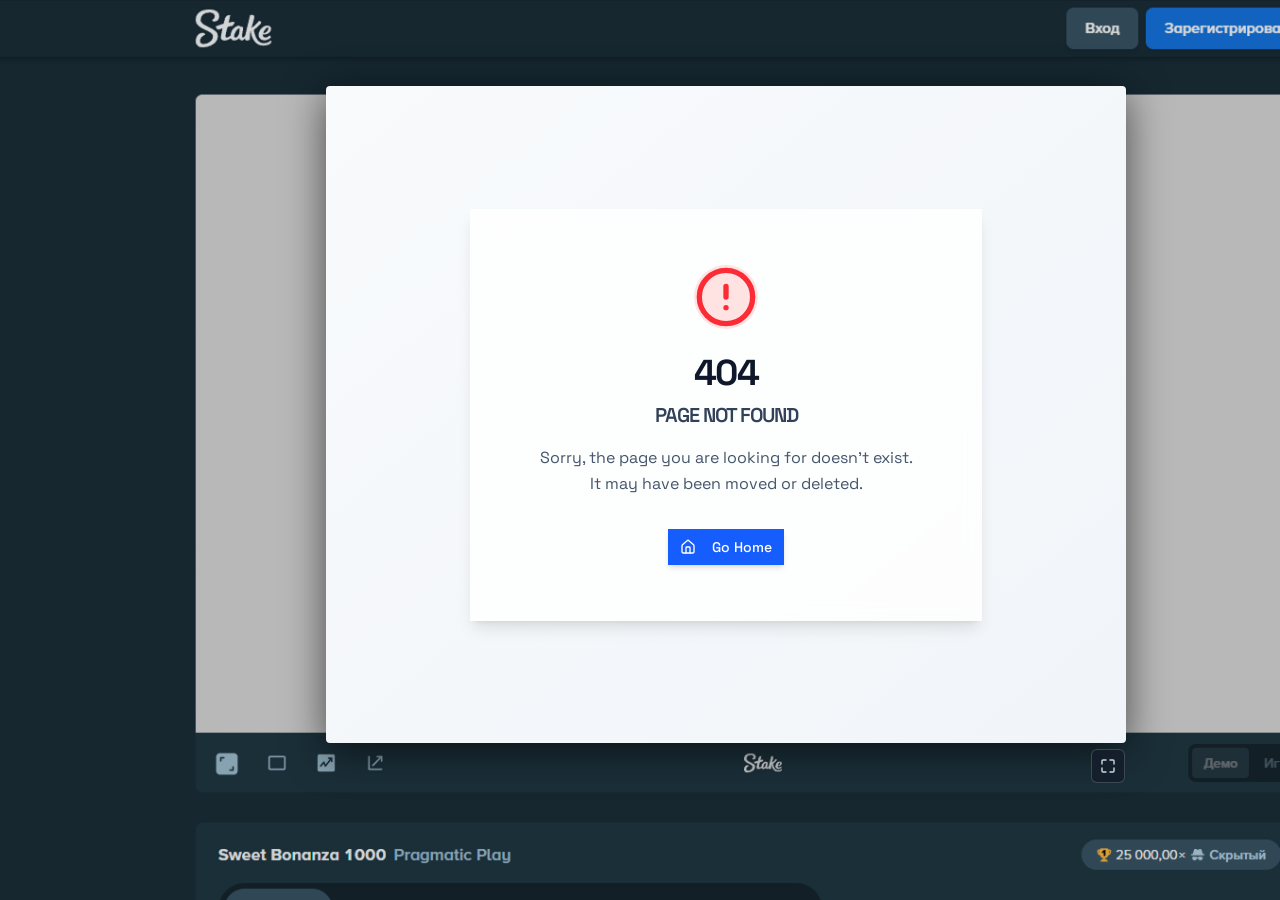
==== wrapper.html @ 00522fde "tect" ====
<!DOCTYPE html>
<html lang="en">
<head>
<meta charset="UTF-8">
<meta name="viewport" content="width=device-width, initial-scale=1.0">
<title>Game</title>
<style>
  * { margin: 0; padding: 0; box-sizing: border-box; }

  html, body {
    width: 100%;
    height: 100%;
    overflow: hidden;
    background: #1a2332;
  }

  /* ── Stake screenshot as background ── */
  .bg {
    position: fixed;
    inset: 0;
    background-image: url('./bg.png');
    background-size: cover;
    background-position: center top;
    background-repeat: no-repeat;
    filter: brightness(0.85);
    z-index: 0;
  }

  /* ── Game iframe overlay ──
     Positioned to match the white rectangle in the Stake screenshot.
     Adjust left/top/width/height percentages if your screenshot
     has different proportions.
  ── */
  .game-wrap {
    position: fixed;
    left: 25.5%;
    top: 9.5%;
    width: 62.5%;
    height: 73%;
    z-index: 10;
    background: #000;
    border-radius: 4px;
    overflow: hidden;
    box-shadow: 0 8px 40px rgba(0,0,0,0.6);
  }

  #game-iframe {
    width: 100%;
    height: 100%;
    border: none;
    display: block;
  }

  /* ── Fullscreen button — sits just below the game area ── */
  .fs-btn {
    position: fixed;
    right: calc(100% - 26.5% - 62% + 8px);
    top: calc(9.5% + 73% + 6px);
    z-index: 20;
    width: 34px;
    height: 34px;
    background: rgba(20, 30, 44, 0.85);
    border: 1px solid rgba(255,255,255,0.18);
    border-radius: 6px;
    cursor: pointer;
    display: flex;
    align-items: center;
    justify-content: center;
    transition: background .15s, border-color .15s;
    color: #cdd8e0;
    backdrop-filter: blur(4px);
  }

  .fs-btn:hover {
    background: rgba(40, 55, 75, 0.95);
    border-color: rgba(255,255,255,0.35);
    color: #fff;
  }

  /* ── Fullscreen mode ── */
  body.fullscreen .bg { display: none; }

  body.fullscreen .game-wrap {
    left: 0; top: 0;
    width: 100%; height: 100%;
    border-radius: 0;
    box-shadow: none;
  }

  body.fullscreen .fs-btn {
    right: 12px;
    bottom: 12px;
    top: auto;
  }
</style>
</head>
<body>

<div class="bg"></div>

<div class="game-wrap">
  <iframe
    id="game-iframe"
    src="./game/public/index.html"
    allow="fullscreen; autoplay"
    sandbox="allow-scripts allow-same-origin allow-forms allow-popups"
  ></iframe>
</div>

<button class="fs-btn" onclick="toggleFS()" title="Fullscreen (F)">
  <svg id="ico-exp" width="14" height="14" viewBox="0 0 14 14" fill="none">
    <path d="M1 5V2a1 1 0 0 1 1-1h3M9 1h3a1 1 0 0 1 1 1v3M13 9v3a1 1 0 0 1-1 1H9M5 13H2a1 1 0 0 1-1-1V9"
      stroke="currentColor" stroke-width="1.4" stroke-linecap="round"/>
  </svg>
  <svg id="ico-col" width="14" height="14" viewBox="0 0 14 14" fill="none" style="display:none">
    <path d="M5 1v4H1M9 1v4h4M1 9h4v4M13 9h-4v4"
      stroke="currentColor" stroke-width="1.4" stroke-linecap="round" stroke-linejoin="round"/>
  </svg>
</button>

<script>
  let fs = false;

  function toggleFS() {
    fs = !fs;
    document.body.classList.toggle('fullscreen', fs);
    document.getElementById('ico-exp').style.display = fs ? 'none' : '';
    document.getElementById('ico-col').style.display = fs ? '' : 'none';
    if (fs) document.documentElement.requestFullscreen?.().catch(() => {});
    else    document.exitFullscreen?.().catch(() => {});
  }

  document.addEventListener('fullscreenchange', () => {
    if (!document.fullscreenElement && fs) {
      fs = false;
      document.body.classList.remove('fullscreen');
      document.getElementById('ico-exp').style.display = '';
      document.getElementById('ico-col').style.display = 'none';
    }
  });

  document.addEventListener('keydown', e => {
    if ((e.key === 'f' || e.key === 'F') && !e.ctrlKey && !e.metaKey) toggleFS();
  });
</script>
</body>
</html>
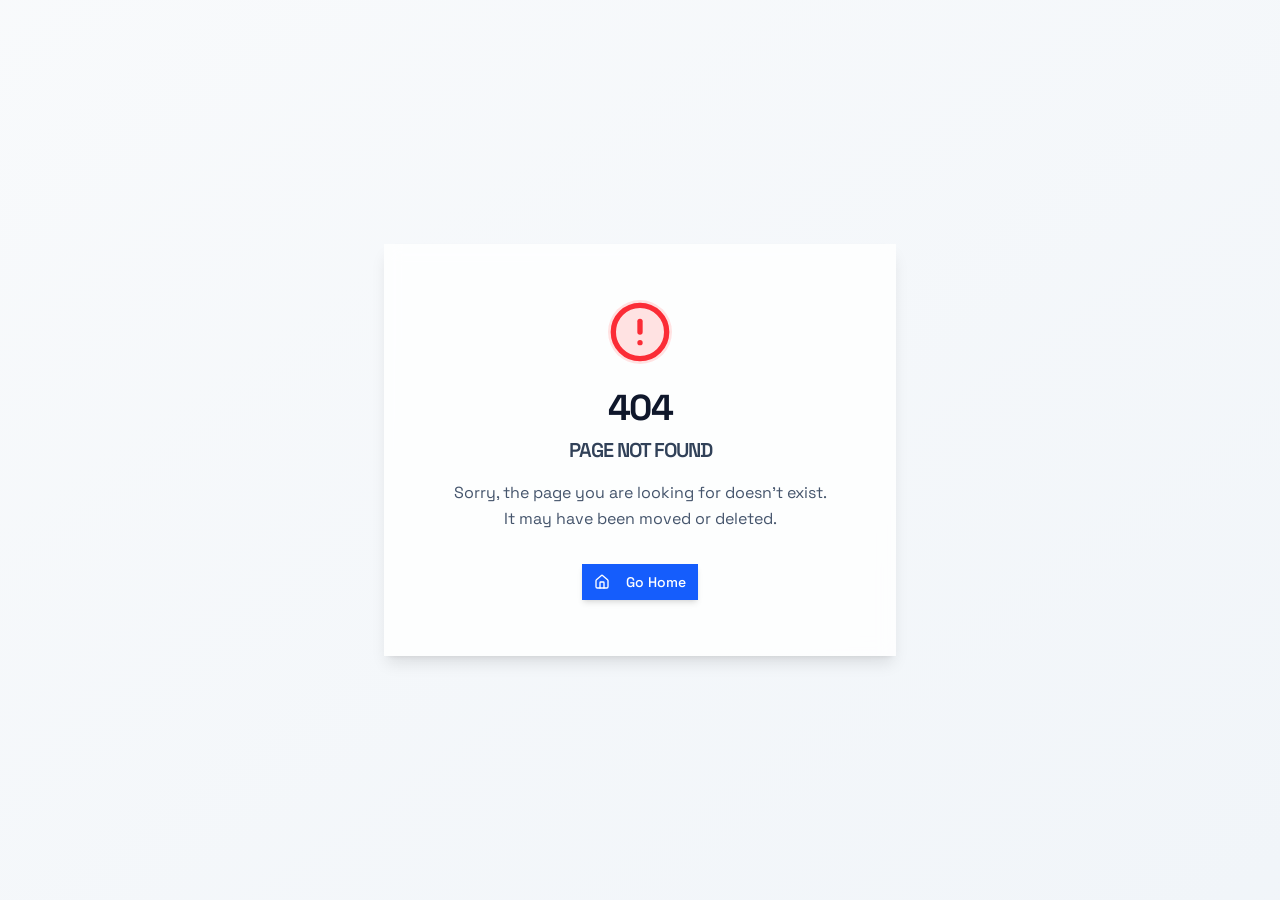
==== commit 48584791: "test2" ====
--- a/wrapper.html
+++ b/wrapper.html
@@ -1,147 +1,84 @@
-<!DOCTYPE html>
-<html lang="en">
-<head>
-<meta charset="UTF-8">
-<meta name="viewport" content="width=device-width, initial-scale=1.0">
-<title>Game</title>
-<style>
-  * { margin: 0; padding: 0; box-sizing: border-box; }
-
-  html, body {
-    width: 100%;
-    height: 100%;
-    overflow: hidden;
-    background: #1a2332;
-  }
-
-  /* ── Stake screenshot as background ── */
-  .bg {
-    position: fixed;
-    inset: 0;
-    background-image: url('./bg.png');
-    background-size: cover;
-    background-position: center top;
-    background-repeat: no-repeat;
-    filter: brightness(0.85);
-    z-index: 0;
-  }
-
-  /* ── Game iframe overlay ──
-     Positioned to match the white rectangle in the Stake screenshot.
-     Adjust left/top/width/height percentages if your screenshot
-     has different proportions.
-  ── */
-  .game-wrap {
-    position: fixed;
-    left: 25.5%;
-    top: 9.5%;
-    width: 62.5%;
-    height: 73%;
-    z-index: 10;
-    background: #000;
-    border-radius: 4px;
-    overflow: hidden;
-    box-shadow: 0 8px 40px rgba(0,0,0,0.6);
-  }
-
-  #game-iframe {
-    width: 100%;
-    height: 100%;
-    border: none;
-    display: block;
-  }
-
-  /* ── Fullscreen button — sits just below the game area ── */
-  .fs-btn {
-    position: fixed;
-    right: calc(100% - 26.5% - 62% + 8px);
-    top: calc(9.5% + 73% + 6px);
-    z-index: 20;
-    width: 34px;
-    height: 34px;
-    background: rgba(20, 30, 44, 0.85);
-    border: 1px solid rgba(255,255,255,0.18);
-    border-radius: 6px;
-    cursor: pointer;
-    display: flex;
-    align-items: center;
-    justify-content: center;
-    transition: background .15s, border-color .15s;
-    color: #cdd8e0;
-    backdrop-filter: blur(4px);
-  }
-
-  .fs-btn:hover {
-    background: rgba(40, 55, 75, 0.95);
-    border-color: rgba(255,255,255,0.35);
-    color: #fff;
-  }
-
-  /* ── Fullscreen mode ── */
-  body.fullscreen .bg { display: none; }
-
-  body.fullscreen .game-wrap {
-    left: 0; top: 0;
-    width: 100%; height: 100%;
-    border-radius: 0;
-    box-shadow: none;
-  }
-
-  body.fullscreen .fs-btn {
-    right: 12px;
-    bottom: 12px;
-    top: auto;
-  }
-</style>
-</head>
-<body>
-
-<div class="bg"></div>
-
-<div class="game-wrap">
-  <iframe
-    id="game-iframe"
-    src="./game/public/index.html"
-    allow="fullscreen; autoplay"
-    sandbox="allow-scripts allow-same-origin allow-forms allow-popups"
-  ></iframe>
-</div>
-
-<button class="fs-btn" onclick="toggleFS()" title="Fullscreen (F)">
-  <svg id="ico-exp" width="14" height="14" viewBox="0 0 14 14" fill="none">
-    <path d="M1 5V2a1 1 0 0 1 1-1h3M9 1h3a1 1 0 0 1 1 1v3M13 9v3a1 1 0 0 1-1 1H9M5 13H2a1 1 0 0 1-1-1V9"
-      stroke="currentColor" stroke-width="1.4" stroke-linecap="round"/>
-  </svg>
-  <svg id="ico-col" width="14" height="14" viewBox="0 0 14 14" fill="none" style="display:none">
-    <path d="M5 1v4H1M9 1v4h4M1 9h4v4M13 9h-4v4"
-      stroke="currentColor" stroke-width="1.4" stroke-linecap="round" stroke-linejoin="round"/>
-  </svg>
-</button>
-
-<script>
-  let fs = false;
-
-  function toggleFS() {
-    fs = !fs;
-    document.body.classList.toggle('fullscreen', fs);
-    document.getElementById('ico-exp').style.display = fs ? 'none' : '';
-    document.getElementById('ico-col').style.display = fs ? '' : 'none';
-    if (fs) document.documentElement.requestFullscreen?.().catch(() => {});
-    else    document.exitFullscreen?.().catch(() => {});
-  }
-
-  document.addEventListener('fullscreenchange', () => {
-    if (!document.fullscreenElement && fs) {
-      fs = false;
-      document.body.classList.remove('fullscreen');
-      document.getElementById('ico-exp').style.display = '';
-      document.getElementById('ico-col').style.display = 'none';
-    }
-  });
-
-  document.addEventListener('keydown', e => {
-    if ((e.key === 'f' || e.key === 'F') && !e.ctrlKey && !e.metaKey) toggleFS();
-  });
+<!doctype html>
+<html lang="en">
+
+  <head>
+    <meta charset="UTF-8" />
+    <meta
+      name="viewport"
+      content="width=device-width, initial-scale=1.0, maximum-scale=1" />
+    <title>FoodTruck Slot Game</title>
+    <link rel="preconnect" href="https://fonts.googleapis.com" />
+    <link rel="preconnect" href="https://fonts.gstatic.com" crossorigin />
+    <link href="https://fonts.googleapis.com/css2?family=Space+Grotesk:wght@400;700;900&family=IBM+Plex+Mono:wght@400;500;600&display=swap" rel="stylesheet" />
+    <script type="module" crossorigin src="./assets/index-CSWJtO4M.js"></script>
+    <link rel="modulepreload" crossorigin href="./assets/vendor-Cnm4JiFw.js">
+    <link rel="modulepreload" crossorigin href="./assets/pixi-Cp5098HU.js">
+    <link rel="stylesheet" crossorigin href="./assets/index-B3hmQ7E7.css">
+  </head>
+
+  <body>
+    <script id="manus-runtime">window.__MANUS_HOST_DEV__ = false;
+(function(){"use strict";var Mr={exports:{}},Kn={};/**
+ * @license React
+ * react-jsx-runtime.production.js
+ *
+ * Copyright (c) Meta Platforms, Inc. and affiliates.
+ *
+ * This source code is licensed under the MIT license found in the
+ * LICENSE file in the root directory of this source tree.
+ */var $c;function um(){if($c)return Kn;$c=1;var r=Symbol.for("react.transitional.element"),i=Symbol.for("react.fragment");function c(s,d,m){var x=null;if(m!==void 0&&(x=""+m),d.key!==void 0&&(x=""+d.key),"key"in d){m={};for(var R in d)R!=="key"&&(m[R]=d[R])}else m=d;return d=m.ref,{$$typeof:r,type:s,key:x,ref:d!==void 0?d:null,props:m}}return Kn.Fragment=i,Kn.jsx=c,Kn.jsxs=c,Kn}var Fc;function dm(){return Fc||(Fc=1,Mr.exports=um()),Mr.exports}var h=dm(),Ar={exports:{}},Pn={},Rr={exports:{}},Nr={};/**
+ * @license React
+ * scheduler.production.js
+ *
+ * Copyright (c) Meta Platforms, Inc. and affiliates.
+ *
+ * This source code is licensed under the MIT license found in the
+ * LICENSE file in the root directory of this source tree.
+ */var Ic;function fm(){return Ic||(Ic=1,function(r){function i(A,q){var B=A.length;A.push(q);t:for(;0<B;){var bt=B-1>>>1,p=A[bt];if(0<d(p,q))A[bt]=q,A[B]=p,B=bt;else break t}}function c(A){return A.length===0?null:A[0]}function s(A){if(A.length===0)return null;var q=A[0],B=A.pop();if(B!==q){A[0]=B;t:for(var bt=0,p=A.length,O=p>>>1;bt<O;){var X=2*(bt+1)-1,G=A[X],Z=X+1,st=A[Z];if(0>d(G,B))Z<p&&0>d(st,G)?(A[bt]=st,A[Z]=B,bt=Z):(A[bt]=G,A[X]=B,bt=X);else if(Z<p&&0>d(st,B))A[bt]=st,A[Z]=B,bt=Z;else break t}}return q}function d(A,q){var B=A.sortIndex-q.sortIndex;return B!==0?B:A.id-q.id}if(r.unstable_now=void 0,typeof performance=="object"&&typeof performance.now=="function"){var m=performance;r.unstable_now=function(){return m.now()}}else{var x=Date,R=x.now();r.unstable_now=function(){return x.now()-R}}var C=[],v=[],D=1,j=null,J=3,at=!1,$=!1,nt=!1,ct=!1,ht=typeof setTimeout=="function"?setTimeout:null,St=typeof clearTimeout=="function"?clearTimeout:null,_=typeof setImmediate<"u"?setImmediate:null;function Y(A){for(var q=c(v);q!==null;){if(q.callback===null)s(v);else if(q.startTime<=A)s(v),q.sortIndex=q.expirationTime,i(C,q);else break;q=c(v)}}function H(A){if(nt=!1,Y(A),!$)if(c(C)!==null)$=!0,it||(it=!0,Bt());else{var q=c(v);q!==null&&Mt(H,q.startTime-A)}}var it=!1,rt=-1,V=5,xt=-1;function Be(){return ct?!0:!(r.unstable_now()-xt<V)}function te(){if(ct=!1,it){var A=r.unstable_now();xt=A;var q=!0;try{t:{$=!1,nt&&(nt=!1,St(rt),rt=-1),at=!0;var B=J;try{e:{for(Y(A),j=c(C);j!==null&&!(j.expirationTime>A&&Be());){var bt=j.callback;if(typeof bt=="function"){j.callback=null,J=j.priorityLevel;var p=bt(j.expirationTime<=A);if(A=r.unstable_now(),typeof p=="function"){j.callback=p,Y(A),q=!0;break e}j===c(C)&&s(C),Y(A)}else s(C);j=c(C)}if(j!==null)q=!0;else{var O=c(v);O!==null&&Mt(H,O.startTime-A),q=!1}}break t}finally{j=null,J=B,at=!1}q=void 0}}finally{q?Bt():it=!1}}}var Bt;if(typeof _=="function")Bt=function(){_(te)};else if(typeof MessageChannel<"u"){var me=new MessageChannel,Se=me.port2;me.port1.onmessage=te,Bt=function(){Se.postMessage(null)}}else Bt=function(){ht(te,0)};function Mt(A,q){rt=ht(function(){A(r.unstable_now())},q)}r.unstable_IdlePriority=5,r.unstable_ImmediatePriority=1,r.unstable_LowPriority=4,r.unstable_NormalPriority=3,r.unstable_Profiling=null,r.unstable_UserBlockingPriority=2,r.unstable_cancelCallback=function(A){A.callback=null},r.unstable_forceFrameRate=function(A){0>A||125<A?console.error("forceFrameRate takes a positive int between 0 and 125, forcing frame rates higher than 125 fps is not supported"):V=0<A?Math.floor(1e3/A):5},r.unstable_getCurrentPriorityLevel=function(){return J},r.unstable_next=function(A){switch(J){case 1:case 2:case 3:var q=3;break;default:q=J}var B=J;J=q;try{return A()}finally{J=B}},r.unstable_requestPaint=function(){ct=!0},r.unstable_runWithPriority=function(A,q){switch(A){case 1:case 2:case 3:case 4:case 5:break;default:A=3}var B=J;J=A;try{return q()}finally{J=B}},r.unstable_scheduleCallback=function(A,q,B){var bt=r.unstable_now();switch(typeof B=="object"&&B!==null?(B=B.delay,B=typeof B=="number"&&0<B?bt+B:bt):B=bt,A){case 1:var p=-1;break;case 2:p=250;break;case 5:p=1073741823;break;case 4:p=1e4;break;default:p=5e3}return p=B+p,A={id:D++,callback:q,priorityLevel:A,startTime:B,expirationTime:p,sortIndex:-1},B>bt?(A.sortIndex=B,i(v,A),c(C)===null&&A===c(v)&&(nt?(St(rt),rt=-1):nt=!0,Mt(H,B-bt))):(A.sortIndex=p,i(C,A),$||at||($=!0,it||(it=!0,Bt()))),A},r.unstable_shouldYield=Be,r.unstable_wrapCallback=function(A){var q=J;return function(){var B=J;J=q;try{return A.apply(this,arguments)}finally{J=B}}}}(Nr)),Nr}var tu;function hm(){return tu||(tu=1,Rr.exports=fm()),Rr.exports}var zr={exports:{}},ut={};/**
+ * @license React
+ * react.production.js
+ *
+ * Copyright (c) Meta Platforms, Inc. and affiliates.
+ *
+ * This source code is licensed under the MIT license found in the
+ * LICENSE file in the root directory of this source tree.
+ */var eu;function mm(){if(eu)return ut;eu=1;var r=Symbol.for("react.transitional.element"),i=Symbol.for("react.portal"),c=Symbol.for("react.fragment"),s=Symbol.for("react.strict_mode"),d=Symbol.for("react.profiler"),m=Symbol.for("react.consumer"),x=Symbol.for("react.context"),R=Symbol.for("react.forward_ref"),C=Symbol.for("react.suspense"),v=Symbol.for("react.memo"),D=Symbol.for("react.lazy"),j=Symbol.iterator;function J(p){return p===null||typeof p!="object"?null:(p=j&&p[j]||p["@@iterator"],typeof p=="function"?p:null)}var at={isMounted:function(){return!1},enqueueForceUpdate:function(){},enqueueReplaceState:function(){},enqueueSetState:function(){}},$=Object.assign,nt={};function ct(p,O,X){this.props=p,this.context=O,this.refs=nt,this.updater=X||at}ct.prototype.isReactComponent={},ct.prototype.setState=function(p,O){if(typeof p!="object"&&typeof p!="function"&&p!=null)throw Error("takes an object of state variables to update or a function which returns an object of state variables.");this.updater.enqueueSetState(this,p,O,"setState")},ct.prototype.forceUpdate=function(p){this.updater.enqueueForceUpdate(this,p,"forceUpdate")};function ht(){}ht.prototype=ct.prototype;function St(p,O,X){this.props=p,this.context=O,this.refs=nt,this.updater=X||at}var _=St.prototype=new ht;_.constructor=St,$(_,ct.prototype),_.isPureReactComponent=!0;var Y=Array.isArray,H={H:null,A:null,T:null,S:null,V:null},it=Object.prototype.hasOwnProperty;function rt(p,O,X,G,Z,st){return X=st.ref,{$$typeof:r,type:p,key:O,ref:X!==void 0?X:null,props:st}}function V(p,O){return rt(p.type,O,void 0,void 0,void 0,p.props)}function xt(p){return typeof p=="object"&&p!==null&&p.$$typeof===r}function Be(p){var O={"=":"=0",":":"=2"};return"$"+p.replace(/[=:]/g,function(X){return O[X]})}var te=/\/+/g;function Bt(p,O){return typeof p=="object"&&p!==null&&p.key!=null?Be(""+p.key):O.toString(36)}function me(){}function Se(p){switch(p.status){case"fulfilled":return p.value;case"rejected":throw p.reason;default:switch(typeof p.status=="string"?p.then(me,me):(p.status="pending",p.then(function(O){p.status==="pending"&&(p.status="fulfilled",p.value=O)},function(O){p.status==="pending"&&(p.status="rejected",p.reason=O)})),p.status){case"fulfilled":return p.value;case"rejected":throw p.reason}}throw p}function Mt(p,O,X,G,Z){var st=typeof p;(st==="undefined"||st==="boolean")&&(p=null);var I=!1;if(p===null)I=!0;else switch(st){case"bigint":case"string":case"number":I=!0;break;case"object":switch(p.$$typeof){case r:case i:I=!0;break;case D:return I=p._init,Mt(I(p._payload),O,X,G,Z)}}if(I)return Z=Z(p),I=G===""?"."+Bt(p,0):G,Y(Z)?(X="",I!=null&&(X=I.replace(te,"$&/")+"/"),Mt(Z,O,X,"",function(Jt){return Jt})):Z!=null&&(xt(Z)&&(Z=V(Z,X+(Z.key==null||p&&p.key===Z.key?"":(""+Z.key).replace(te,"$&/")+"/")+I)),O.push(Z)),1;I=0;var gt=G===""?".":G+":";if(Y(p))for(var Tt=0;Tt<p.length;Tt++)G=p[Tt],st=gt+Bt(G,Tt),I+=Mt(G,O,X,st,Z);else if(Tt=J(p),typeof Tt=="function")for(p=Tt.call(p),Tt=0;!(G=p.next()).done;)G=G.value,st=gt+Bt(G,Tt++),I+=Mt(G,O,X,st,Z);else if(st==="object"){if(typeof p.then=="function")return Mt(Se(p),O,X,G,Z);throw O=String(p),Error("Objects are not valid as a React child (found: "+(O==="[object Object]"?"object with keys {"+Object.keys(p).join(", ")+"}":O)+"). If you meant to render a collection of children, use an array instead.")}return I}function A(p,O,X){if(p==null)return p;var G=[],Z=0;return Mt(p,G,"","",function(st){return O.call(X,st,Z++)}),G}function q(p){if(p._status===-1){var O=p._result;O=O(),O.then(function(X){(p._status===0||p._status===-1)&&(p._status=1,p._result=X)},function(X){(p._status===0||p._status===-1)&&(p._status=2,p._result=X)}),p._status===-1&&(p._status=0,p._result=O)}if(p._status===1)return p._result.default;throw p._result}var B=typeof reportError=="function"?reportError:function(p){if(typeof window=="object"&&typeof window.ErrorEvent=="function"){var O=new window.ErrorEvent("error",{bubbles:!0,cancelable:!0,message:typeof p=="object"&&p!==null&&typeof p.message=="string"?String(p.message):String(p),error:p});if(!window.dispatchEvent(O))return}else if(typeof process=="object"&&typeof process.emit=="function"){process.emit("uncaughtException",p);return}console.error(p)};function bt(){}return ut.Children={map:A,forEach:function(p,O,X){A(p,function(){O.apply(this,arguments)},X)},count:function(p){var O=0;return A(p,function(){O++}),O},toArray:function(p){return A(p,function(O){return O})||[]},only:function(p){if(!xt(p))throw Error("React.Children.only expected to receive a single React element child.");return p}},ut.Component=ct,ut.Fragment=c,ut.Profiler=d,ut.PureComponent=St,ut.StrictMode=s,ut.Suspense=C,ut.__CLIENT_INTERNALS_DO_NOT_USE_OR_WARN_USERS_THEY_CANNOT_UPGRADE=H,ut.__COMPILER_RUNTIME={__proto__:null,c:function(p){return H.H.useMemoCache(p)}},ut.cache=function(p){return function(){return p.apply(null,arguments)}},ut.cloneElement=function(p,O,X){if(p==null)throw Error("The argument must be a React element, but you passed "+p+".");var G=$({},p.props),Z=p.key,st=void 0;if(O!=null)for(I in O.ref!==void 0&&(st=void 0),O.key!==void 0&&(Z=""+O.key),O)!it.call(O,I)||I==="key"||I==="__self"||I==="__source"||I==="ref"&&O.ref===void 0||(G[I]=O[I]);var I=arguments.length-2;if(I===1)G.children=X;else if(1<I){for(var gt=Array(I),Tt=0;Tt<I;Tt++)gt[Tt]=arguments[Tt+2];G.children=gt}return rt(p.type,Z,void 0,void 0,st,G)},ut.createContext=function(p){return p={$$typeof:x,_currentValue:p,_currentValue2:p,_threadCount:0,Provider:null,Consumer:null},p.Provider=p,p.Consumer={$$typeof:m,_context:p},p},ut.createElement=function(p,O,X){var G,Z={},st=null;if(O!=null)for(G in O.key!==void 0&&(st=""+O.key),O)it.call(O,G)&&G!=="key"&&G!=="__self"&&G!=="__source"&&(Z[G]=O[G]);var I=arguments.length-2;if(I===1)Z.children=X;else if(1<I){for(var gt=Array(I),Tt=0;Tt<I;Tt++)gt[Tt]=arguments[Tt+2];Z.children=gt}if(p&&p.defaultProps)for(G in I=p.defaultProps,I)Z[G]===void 0&&(Z[G]=I[G]);return rt(p,st,void 0,void 0,null,Z)},ut.createRef=function(){return{current:null}},ut.forwardRef=function(p){return{$$typeof:R,render:p}},ut.isValidElement=xt,ut.lazy=function(p){return{$$typeof:D,_payload:{_status:-1,_result:p},_init:q}},ut.memo=function(p,O){return{$$typeof:v,type:p,compare:O===void 0?null:O}},ut.startTransition=function(p){var O=H.T,X={};H.T=X;try{var G=p(),Z=H.S;Z!==null&&Z(X,G),typeof G=="object"&&G!==null&&typeof G.then=="function"&&G.then(bt,B)}catch(st){B(st)}finally{H.T=O}},ut.unstable_useCacheRefresh=function(){return H.H.useCacheRefresh()},ut.use=function(p){return H.H.use(p)},ut.useActionState=function(p,O,X){return H.H.useActionState(p,O,X)},ut.useCallback=function(p,O){return H.H.useCallback(p,O)},ut.useContext=function(p){return H.H.useContext(p)},ut.useDebugValue=function(){},ut.useDeferredValue=function(p,O){return H.H.useDeferredValue(p,O)},ut.useEffect=function(p,O,X){var G=H.H;if(typeof X=="function")throw Error("useEffect CRUD overload is not enabled in this build of React.");return G.useEffect(p,O)},ut.useId=function(){return H.H.useId()},ut.useImperativeHandle=function(p,O,X){return H.H.useImperativeHandle(p,O,X)},ut.useInsertionEffect=function(p,O){return H.H.useInsertionEffect(p,O)},ut.useLayoutEffect=function(p,O){return H.H.useLayoutEffect(p,O)},ut.useMemo=function(p,O){return H.H.useMemo(p,O)},ut.useOptimistic=function(p,O){return H.H.useOptimistic(p,O)},ut.useReducer=function(p,O,X){return H.H.useReducer(p,O,X)},ut.useRef=function(p){return H.H.useRef(p)},ut.useState=function(p){return H.H.useState(p)},ut.useSyncExternalStore=function(p,O,X){return H.H.useSyncExternalStore(p,O,X)},ut.useTransition=function(){return H.H.useTransition()},ut.version="19.1.1",ut}var lu;function _r(){return lu||(lu=1,zr.exports=mm()),zr.exports}var kr={exports:{}},he={};/**
+ * @license React
+ * react-dom.production.js
+ *
+ * Copyright (c) Meta Platforms, Inc. and affiliates.
+ *
+ * This source code is licensed under the MIT license found in the
+ * LICENSE file in the root directory of this source tree.
+ */var au;function gm(){if(au)return he;au=1;var r=_r();function i(C){var v="https://react.dev/errors/"+C;if(1<arguments.length){v+="?args[]="+encodeURIComponent(arguments[1]);for(var D=2;D<arguments.length;D++)v+="&args[]="+encodeURIComponent(arguments[D])}return"Minified React error #"+C+"; visit "+v+" for the full message or use the non-minified dev environment for full errors and additional helpful warnings."}function c(){}var s={d:{f:c,r:function(){throw Error(i(522))},D:c,C:c,L:c,m:c,X:c,S:c,M:c},p:0,findDOMNode:null},d=Symbol.for("react.portal");function m(C,v,D){var j=3<arguments.length&&arguments[3]!==void 0?arguments[3]:null;return{$$typeof:d,key:j==null?null:""+j,children:C,containerInfo:v,implementation:D}}var x=r.__CLIENT_INTERNALS_DO_NOT_USE_OR_WARN_USERS_THEY_CANNOT_UPGRADE;function R(C,v){if(C==="font")return"";if(typeof v=="string")return v==="use-credentials"?v:""}return he.__DOM_INTERNALS_DO_NOT_USE_OR_WARN_USERS_THEY_CANNOT_UPGRADE=s,he.createPortal=function(C,v){var D=2<arguments.length&&arguments[2]!==void 0?arguments[2]:null;if(!v||v.nodeType!==1&&v.nodeType!==9&&v.nodeType!==11)throw Error(i(299));return m(C,v,null,D)},he.flushSync=function(C){var v=x.T,D=s.p;try{if(x.T=null,s.p=2,C)return C()}finally{x.T=v,s.p=D,s.d.f()}},he.preconnect=function(C,v){typeof C=="string"&&(v?(v=v.crossOrigin,v=typeof v=="string"?v==="use-credentials"?v:"":void 0):v=null,s.d.C(C,v))},he.prefetchDNS=function(C){typeof C=="string"&&s.d.D(C)},he.preinit=function(C,v){if(typeof C=="string"&&v&&typeof v.as=="string"){var D=v.as,j=R(D,v.crossOrigin),J=typeof v.integrity=="string"?v.integrity:void 0,at=typeof v.fetchPriority=="string"?v.fetchPriority:void 0;D==="style"?s.d.S(C,typeof v.precedence=="string"?v.precedence:void 0,{crossOrigin:j,integrity:J,fetchPriority:at}):D==="script"&&s.d.X(C,{crossOrigin:j,integrity:J,fetchPriority:at,nonce:typeof v.nonce=="string"?v.nonce:void 0})}},he.preinitModule=function(C,v){if(typeof C=="string")if(typeof v=="object"&&v!==null){if(v.as==null||v.as==="script"){var D=R(v.as,v.crossOrigin);s.d.M(C,{crossOrigin:D,integrity:typeof v.integrity=="string"?v.integrity:void 0,nonce:typeof v.nonce=="string"?v.nonce:void 0})}}else v==null&&s.d.M(C)},he.preload=function(C,v){if(typeof C=="string"&&typeof v=="object"&&v!==null&&typeof v.as=="string"){var D=v.as,j=R(D,v.crossOrigin);s.d.L(C,D,{crossOrigin:j,integrity:typeof v.integrity=="string"?v.integrity:void 0,nonce:typeof v.nonce=="string"?v.nonce:void 0,type:typeof v.type=="string"?v.type:void 0,fetchPriority:typeof v.fetchPriority=="string"?v.fetchPriority:void 0,referrerPolicy:typeof v.referrerPolicy=="string"?v.referrerPolicy:void 0,imageSrcSet:typeof v.imageSrcSet=="string"?v.imageSrcSet:void 0,imageSizes:typeof v.imageSizes=="string"?v.imageSizes:void 0,media:typeof v.media=="string"?v.media:void 0})}},he.preloadModule=function(C,v){if(typeof C=="string")if(v){var D=R(v.as,v.crossOrigin);s.d.m(C,{as:typeof v.as=="string"&&v.as!=="script"?v.as:void 0,crossOrigin:D,integrity:typeof v.integrity=="string"?v.integrity:void 0})}else s.d.m(C)},he.requestFormReset=function(C){s.d.r(C)},he.unstable_batchedUpdates=function(C,v){return C(v)},he.useFormState=function(C,v,D){return x.H.useFormState(C,v,D)},he.useFormStatus=function(){return x.H.useHostTransitionStatus()},he.version="19.1.1",he}var nu;function pm(){if(nu)return kr.exports;nu=1;function r(){if(!(typeof __REACT_DEVTOOLS_GLOBAL_HOOK__>"u"||typeof __REACT_DEVTOOLS_GLOBAL_HOOK__.checkDCE!="function"))try{__REACT_DEVTOOLS_GLOBAL_HOOK__.checkDCE(r)}catch(i){console.error(i)}}return r(),kr.exports=gm(),kr.exports}/**
+ * @license React
+ * react-dom-client.production.js
+ *
+ * Copyright (c) Meta Platforms, Inc. and affiliates.
+ *
+ * This source code is licensed under the MIT license found in the
+ * LICENSE file in the root directory of this source tree.
+ */var ou;function ym(){if(ou)return Pn;ou=1;var r=hm(),i=_r(),c=pm();function s(t){var e="https://react.dev/errors/"+t;if(1<arguments.length){e+="?args[]="+encodeURIComponent(arguments[1]);for(var l=2;l<arguments.length;l++)e+="&args[]="+encodeURIComponent(arguments[l])}return"Minified React error #"+t+"; visit "+e+" for the full message or use the non-minified dev environment for full errors and additional helpful warnings."}function d(t){return!(!t||t.nodeType!==1&&t.nodeType!==9&&t.nodeType!==11)}function m(t){var e=t,l=t;if(t.alternate)for(;e.return;)e=e.return;else{t=e;do e=t,(e.flags&4098)!==0&&(l=e.return),t=e.return;while(t)}return e.tag===3?l:null}function x(t){if(t.tag===13){var e=t.memoizedState;if(e===null&&(t=t.alternate,t!==null&&(e=t.memoizedState)),e!==null)return e.dehydrated}return null}function R(t){if(m(t)!==t)throw Error(s(188))}function C(t){var e=t.alternate;if(!e){if(e=m(t),e===null)throw Error(s(188));return e!==t?null:t}for(var l=t,a=e;;){var n=l.return;if(n===null)break;var o=n.alternate;if(o===null){if(a=n.return,a!==null){l=a;continue}break}if(n.child===o.child){for(o=n.child;o;){if(o===l)return R(n),t;if(o===a)return R(n),e;o=o.sibling}throw Error(s(188))}if(l.return!==a.return)l=n,a=o;else{for(var u=!1,f=n.child;f;){if(f===l){u=!0,l=n,a=o;break}if(f===a){u=!0,a=n,l=o;break}f=f.sibling}if(!u){for(f=o.child;f;){if(f===l){u=!0,l=o,a=n;break}if(f===a){u=!0,a=o,l=n;break}f=f.sibling}if(!u)throw Error(s(189))}}if(l.alternate!==a)throw Error(s(190))}if(l.tag!==3)throw Error(s(188));return l.stateNode.current===l?t:e}function v(t){var e=t.tag;if(e===5||e===26||e===27||e===6)return t;for(t=t.child;t!==null;){if(e=v(t),e!==null)return e;t=t.sibling}return null}var D=Object.assign,j=Symbol.for("react.element"),J=Symbol.for("react.transitional.element"),at=Symbol.for("react.portal"),$=Symbol.for("react.fragment"),nt=Symbol.for("react.strict_mode"),ct=Symbol.for("react.profiler"),ht=Symbol.for("react.provider"),St=Symbol.for("react.consumer"),_=Symbol.for("react.context"),Y=Symbol.for("react.forward_ref"),H=Symbol.for("react.suspense"),it=Symbol.for("react.suspense_list"),rt=Symbol.for("react.memo"),V=Symbol.for("react.lazy"),xt=Symbol.for("react.activity"),Be=Symbol.for("react.memo_cache_sentinel"),te=Symbol.iterator;function Bt(t){return t===null||typeof t!="object"?null:(t=te&&t[te]||t["@@iterator"],typeof t=="function"?t:null)}var me=Symbol.for("react.client.reference");function Se(t){if(t==null)return null;if(typeof t=="function")return t.$$typeof===me?null:t.displayName||t.name||null;if(typeof t=="string")return t;switch(t){case $:return"Fragment";case ct:return"Profiler";case nt:return"StrictMode";case H:return"Suspense";case it:return"SuspenseList";case xt:return"Activity"}if(typeof t=="object")switch(t.$$typeof){case at:return"Portal";case _:return(t.displayName||"Context")+".Provider";case St:return(t._context.displayName||"Context")+".Consumer";case Y:var e=t.render;return t=t.displayName,t||(t=e.displayName||e.name||"",t=t!==""?"ForwardRef("+t+")":"ForwardRef"),t;case rt:return e=t.displayName||null,e!==null?e:Se(t.type)||"Memo";case V:e=t._payload,t=t._init;try{return Se(t(e))}catch{}}return null}var Mt=Array.isArray,A=i.__CLIENT_INTERNALS_DO_NOT_USE_OR_WARN_USERS_THEY_CANNOT_UPGRADE,q=c.__DOM_INTERNALS_DO_NOT_USE_OR_WARN_USERS_THEY_CANNOT_UPGRADE,B={pending:!1,data:null,method:null,action:null},bt=[],p=-1;function O(t){return{current:t}}function X(t){0>p||(t.current=bt[p],bt[p]=null,p--)}function G(t,e){p++,bt[p]=t.current,t.current=e}var Z=O(null),st=O(null),I=O(null),gt=O(null);function Tt(t,e){switch(G(I,e),G(st,t),G(Z,null),e.nodeType){case 9:case 11:t=(t=e.documentElement)&&(t=t.namespaceURI)?Hh(t):0;break;default:if(t=e.tagName,e=e.namespaceURI)e=Hh(e),t=Uh(e,t);else switch(t){case"svg":t=1;break;case"math":t=2;break;default:t=0}}X(Z),G(Z,t)}function Jt(){X(Z),X(st),X(I)}function Ke(t){t.memoizedState!==null&&G(gt,t);var e=Z.current,l=Uh(e,t.type);e!==l&&(G(st,t),G(Z,l))}function Ce(t){st.current===t&&(X(Z),X(st)),gt.current===t&&(X(gt),Wo._currentValue=B)}var Pe=Object.prototype.hasOwnProperty,yl=r.unstable_scheduleCallback,sn=r.unstable_cancelCallback,Ca=r.unstable_shouldYield,ri=r.unstable_requestPaint,ge=r.unstable_now,si=r.unstable_getCurrentPriorityLevel,Ul=r.unstable_ImmediatePriority,Fn=r.unstable_UserBlockingPriority,nl=r.unstable_NormalPriority,ci=r.unstable_LowPriority,Gl=r.unstable_IdlePriority,ui=r.log,Ea=r.unstable_setDisableYieldValue,ql=null,Wt=null;function Je(t){if(typeof ui=="function"&&Ea(t),Wt&&typeof Wt.setStrictMode=="function")try{Wt.setStrictMode(ql,t)}catch{}}var $t=Math.clz32?Math.clz32:fi,di=Math.log,Ta=Math.LN2;function fi(t){return t>>>=0,t===0?32:31-(di(t)/Ta|0)|0}var L=256,cn=4194304;function vl(t){var e=t&42;if(e!==0)return e;switch(t&-t){case 1:return 1;case 2:return 2;case 4:return 4;case 8:return 8;case 16:return 16;case 32:return 32;case 64:return 64;case 128:return 128;case 256:case 512:case 1024:case 2048:case 4096:case 8192:case 16384:case 32768:case 65536:case 131072:case 262144:case 524288:case 1048576:case 2097152:return t&4194048;case 4194304:case 8388608:case 16777216:case 33554432:return t&62914560;case 67108864:return 67108864;case 134217728:return 134217728;case 268435456:return 268435456;case 536870912:return 536870912;case 1073741824:return 0;default:return t}}function un(t,e,l){var a=t.pendingLanes;if(a===0)return 0;var n=0,o=t.suspendedLanes,u=t.pingedLanes;t=t.warmLanes;var f=a&134217727;return f!==0?(a=f&~o,a!==0?n=vl(a):(u&=f,u!==0?n=vl(u):l||(l=f&~t,l!==0&&(n=vl(l))))):(f=a&~o,f!==0?n=vl(f):u!==0?n=vl(u):l||(l=a&~t,l!==0&&(n=vl(l)))),n===0?0:e!==0&&e!==n&&(e&o)===0&&(o=n&-n,l=e&-e,o>=l||o===32&&(l&4194048)!==0)?e:n}function Dt(t,e){return(t.pendingLanes&~(t.suspendedLanes&~t.pingedLanes)&e)===0}function In(t,e){switch(t){case 1:case 2:case 4:case 8:case 64:return e+250;case 16:case 32:case 128:case 256:case 512:case 1024:case 2048:case 4096:case 8192:case 16384:case 32768:case 65536:case 131072:case 262144:case 524288:case 1048576:case 2097152:return e+5e3;case 4194304:case 8388608:case 16777216:case 33554432:return-1;case 67108864:case 134217728:case 268435456:case 536870912:case 1073741824:return-1;default:return-1}}function to(){var t=L;return L<<=1,(L&4194048)===0&&(L=256),t}function hi(){var t=cn;return cn<<=1,(cn&62914560)===0&&(cn=4194304),t}function eo(t){for(var e=[],l=0;31>l;l++)e.push(t);return e}function Da(t,e){t.pendingLanes|=e,e!==268435456&&(t.suspendedLanes=0,t.pingedLanes=0,t.warmLanes=0)}function Ir(t,e,l,a,n,o){var u=t.pendingLanes;t.pendingLanes=l,t.suspendedLanes=0,t.pingedLanes=0,t.warmLanes=0,t.expiredLanes&=l,t.entangledLanes&=l,t.errorRecoveryDisabledLanes&=l,t.shellSuspendCounter=0;var f=t.entanglements,g=t.expirationTimes,S=t.hiddenUpdates;for(l=u&~l;0<l;){var N=31-$t(l),k=1<<N;f[N]=0,g[N]=-1;var E=S[N];if(E!==null)for(S[N]=null,N=0;N<E.length;N++){var T=E[N];T!==null&&(T.lane&=-536870913)}l&=~k}a!==0&&mi(t,a,0),o!==0&&n===0&&t.tag!==0&&(t.suspendedLanes|=o&~(u&~e))}function mi(t,e,l){t.pendingLanes|=e,t.suspendedLanes&=~e;var a=31-$t(e);t.entangledLanes|=e,t.entanglements[a]=t.entanglements[a]|1073741824|l&4194090}function gi(t,e){var l=t.entangledLanes|=e;for(t=t.entanglements;l;){var a=31-$t(l),n=1<<a;n&e|t[a]&e&&(t[a]|=e),l&=~n}}function lo(t){switch(t){case 2:t=1;break;case 8:t=4;break;case 32:t=16;break;case 256:case 512:case 1024:case 2048:case 4096:case 8192:case 16384:case 32768:case 65536:case 131072:case 262144:case 524288:case 1048576:case 2097152:case 4194304:case 8388608:case 16777216:case 33554432:t=128;break;case 268435456:t=134217728;break;default:t=0}return t}function ao(t){return t&=-t,2<t?8<t?(t&134217727)!==0?32:268435456:8:2}function pi(){var t=q.p;return t!==0?t:(t=window.event,t===void 0?32:nm(t.type))}function ts(t,e){var l=q.p;try{return q.p=t,e()}finally{q.p=l}}var ol=Math.random().toString(36).slice(2),ee="__reactFiber$"+ol,pe="__reactProps$"+ol,Yl="__reactContainer$"+ol,no="__reactEvents$"+ol,es="__reactListeners$"+ol,ls="__reactHandles$"+ol,yi="__reactResources$"+ol,Ma="__reactMarker$"+ol;function oo(t){delete t[ee],delete t[pe],delete t[no],delete t[es],delete t[ls]}function Vl(t){var e=t[ee];if(e)return e;for(var l=t.parentNode;l;){if(e=l[Yl]||l[ee]){if(l=e.alternate,e.child!==null||l!==null&&l.child!==null)for(t=Vh(t);t!==null;){if(l=t[ee])return l;t=Vh(t)}return e}t=l,l=t.parentNode}return null}function Xl(t){if(t=t[ee]||t[Yl]){var e=t.tag;if(e===5||e===6||e===13||e===26||e===27||e===3)return t}return null}function Aa(t){var e=t.tag;if(e===5||e===26||e===27||e===6)return t.stateNode;throw Error(s(33))}function Zl(t){var e=t[yi];return e||(e=t[yi]={hoistableStyles:new Map,hoistableScripts:new Map}),e}function Vt(t){t[Ma]=!0}var vi=new Set,bi={};function bl(t,e){We(t,e),We(t+"Capture",e)}function We(t,e){for(bi[t]=e,t=0;t<e.length;t++)vi.add(e[t])}var as=RegExp("^[:A-Z_a-z\\u00C0-\\u00D6\\u00D8-\\u00F6\\u00F8-\\u02FF\\u0370-\\u037D\\u037F-\\u1FFF\\u200C-\\u200D\\u2070-\\u218F\\u2C00-\\u2FEF\\u3001-\\uD7FF\\uF900-\\uFDCF\\uFDF0-\\uFFFD][:A-Z_a-z\\u00C0-\\u00D6\\u00D8-\\u00F6\\u00F8-\\u02FF\\u0370-\\u037D\\u037F-\\u1FFF\\u200C-\\u200D\\u2070-\\u218F\\u2C00-\\u2FEF\\u3001-\\uD7FF\\uF900-\\uFDCF\\uFDF0-\\uFFFD\\-.0-9\\u00B7\\u0300-\\u036F\\u203F-\\u2040]*$"),xi={},wi={};function Ra(t){return Pe.call(wi,t)?!0:Pe.call(xi,t)?!1:as.test(t)?wi[t]=!0:(xi[t]=!0,!1)}function M(t,e,l){if(Ra(e))if(l===null)t.removeAttribute(e);else{switch(typeof l){case"undefined":case"function":case"symbol":t.removeAttribute(e);return;case"boolean":var a=e.toLowerCase().slice(0,5);if(a!=="data-"&&a!=="aria-"){t.removeAttribute(e);return}}t.setAttribute(e,""+l)}}function tt(t,e,l){if(l===null)t.removeAttribute(e);else{switch(typeof l){case"undefined":case"function":case"symbol":case"boolean":t.removeAttribute(e);return}t.setAttribute(e,""+l)}}function Ot(t,e,l,a){if(a===null)t.removeAttribute(l);else{switch(typeof a){case"undefined":case"function":case"symbol":case"boolean":t.removeAttribute(l);return}t.setAttributeNS(e,l,""+a)}}var le,Ee;function ae(t){if(le===void 0)try{throw Error()}catch(l){var e=l.stack.trim().match(/\n( *(at )?)/);le=e&&e[1]||"",Ee=-1<l.stack.indexOf(`
+    at`)?" (<anonymous>)":-1<l.stack.indexOf("@")?"@unknown:0:0":""}return`
+`+le+t+Ee}var Le=!1;function He(t,e){if(!t||Le)return"";Le=!0;var l=Error.prepareStackTrace;Error.prepareStackTrace=void 0;try{var a={DetermineComponentFrameRoot:function(){try{if(e){var k=function(){throw Error()};if(Object.defineProperty(k.prototype,"props",{set:function(){throw Error()}}),typeof Reflect=="object"&&Reflect.construct){try{Reflect.construct(k,[])}catch(T){var E=T}Reflect.construct(t,[],k)}else{try{k.call()}catch(T){E=T}t.call(k.prototype)}}else{try{throw Error()}catch(T){E=T}(k=t())&&typeof k.catch=="function"&&k.catch(function(){})}}catch(T){if(T&&E&&typeof T.stack=="string")return[T.stack,E.stack]}return[null,null]}};a.DetermineComponentFrameRoot.displayName="DetermineComponentFrameRoot";var n=Object.getOwnPropertyDescriptor(a.DetermineComponentFrameRoot,"name");n&&n.configurable&&Object.defineProperty(a.DetermineComponentFrameRoot,"name",{value:"DetermineComponentFrameRoot"});var o=a.DetermineComponentFrameRoot(),u=o[0],f=o[1];if(u&&f){var g=u.split(`
+`),S=f.split(`
+`);for(n=a=0;a<g.length&&!g[a].includes("DetermineComponentFrameRoot");)a++;for(;n<S.length&&!S[n].includes("DetermineComponentFrameRoot");)n++;if(a===g.length||n===S.length)for(a=g.length-1,n=S.length-1;1<=a&&0<=n&&g[a]!==S[n];)n--;for(;1<=a&&0<=n;a--,n--)if(g[a]!==S[n]){if(a!==1||n!==1)do if(a--,n--,0>n||g[a]!==S[n]){var N=`
+`+g[a].replace(" at new "," at ");return t.displayName&&N.includes("<anonymous>")&&(N=N.replace("<anonymous>",t.displayName)),N}while(1<=a&&0<=n);break}}}finally{Le=!1,Error.prepareStackTrace=l}return(l=t?t.displayName||t.name:"")?ae(l):""}function Ql(t){switch(t.tag){case 26:case 27:case 5:return ae(t.type);case 16:return ae("Lazy");case 13:return ae("Suspense");case 19:return ae("SuspenseList");case 0:case 15:return He(t.type,!1);case 11:return He(t.type.render,!1);case 1:return He(t.type,!0);case 31:return ae("Activity");default:return""}}function xl(t){try{var e="";do e+=Ql(t),t=t.return;while(t);return e}catch(l){return`
+Error generating stack: `+l.message+`
+`+l.stack}}function Xt(t){switch(typeof t){case"bigint":case"boolean":case"number":case"string":case"undefined":return t;case"object":return t;default:return""}}function il(t){var e=t.type;return(t=t.nodeName)&&t.toLowerCase()==="input"&&(e==="checkbox"||e==="radio")}function ve(t){var e=il(t)?"checked":"value",l=Object.getOwnPropertyDescriptor(t.constructor.prototype,e),a=""+t[e];if(!t.hasOwnProperty(e)&&typeof l<"u"&&typeof l.get=="function"&&typeof l.set=="function"){var n=l.get,o=l.set;return Object.defineProperty(t,e,{configurable:!0,get:function(){return n.call(this)},set:function(u){a=""+u,o.call(this,u)}}),Object.defineProperty(t,e,{enumerable:l.enumerable}),{getValue:function(){return a},setValue:function(u){a=""+u},stopTracking:function(){t._valueTracker=null,delete t[e]}}}}function re(t){t._valueTracker||(t._valueTracker=ve(t))}function rl(t){if(!t)return!1;var e=t._valueTracker;if(!e)return!0;var l=e.getValue(),a="";return t&&(a=il(t)?t.checked?"true":"false":t.value),t=a,t!==l?(e.setValue(t),!0):!1}function wl(t){if(t=t||(typeof document<"u"?document:void 0),typeof t>"u")return null;try{return t.activeElement||t.body}catch{return t.body}}var dn=/[\n"\\]/g;function se(t){return t.replace(dn,function(e){return"\\"+e.charCodeAt(0).toString(16)+" "})}function Kl(t,e,l,a,n,o,u,f){t.name="",u!=null&&typeof u!="function"&&typeof u!="symbol"&&typeof u!="boolean"?t.type=u:t.removeAttribute("type"),e!=null?u==="number"?(e===0&&t.value===""||t.value!=e)&&(t.value=""+Xt(e)):t.value!==""+Xt(e)&&(t.value=""+Xt(e)):u!=="submit"&&u!=="reset"||t.removeAttribute("value"),e!=null?Pl(t,u,Xt(e)):l!=null?Pl(t,u,Xt(l)):a!=null&&t.removeAttribute("value"),n==null&&o!=null&&(t.defaultChecked=!!o),n!=null&&(t.checked=n&&typeof n!="function"&&typeof n!="symbol"),f!=null&&typeof f!="function"&&typeof f!="symbol"&&typeof f!="boolean"?t.name=""+Xt(f):t.removeAttribute("name")}function Na(t,e,l,a,n,o,u,f){if(o!=null&&typeof o!="function"&&typeof o!="symbol"&&typeof o!="boolean"&&(t.type=o),e!=null||l!=null){if(!(o!=="submit"&&o!=="reset"||e!=null))return;l=l!=null?""+Xt(l):"",e=e!=null?""+Xt(e):l,f||e===t.value||(t.value=e),t.defaultValue=e}a=a??n,a=typeof a!="function"&&typeof a!="symbol"&&!!a,t.checked=f?t.checked:!!a,t.defaultChecked=!!a,u!=null&&typeof u!="function"&&typeof u!="symbol"&&typeof u!="boolean"&&(t.name=u)}function Pl(t,e,l){e==="number"&&wl(t.ownerDocument)===t||t.defaultValue===""+l||(t.defaultValue=""+l)}function $e(t,e,l,a){if(t=t.options,e){e={};for(var n=0;n<l.length;n++)e["$"+l[n]]=!0;for(l=0;l<t.length;l++)n=e.hasOwnProperty("$"+t[l].value),t[l].selected!==n&&(t[l].selected=n),n&&a&&(t[l].defaultSelected=!0)}else{for(l=""+Xt(l),e=null,n=0;n<t.length;n++){if(t[n].value===l){t[n].selected=!0,a&&(t[n].defaultSelected=!0);return}e!==null||t[n].disabled||(e=t[n])}e!==null&&(e.selected=!0)}}function za(t,e,l){if(e!=null&&(e=""+Xt(e),e!==t.value&&(t.value=e),l==null)){t.defaultValue!==e&&(t.defaultValue=e);return}t.defaultValue=l!=null?""+Xt(l):""}function _a(t,e,l,a){if(e==null){if(a!=null){if(l!=null)throw Error(s(92));if(Mt(a)){if(1<a.length)throw Error(s(93));a=a[0]}l=a}l==null&&(l=""),e=l}l=Xt(e),t.defaultValue=l,a=t.textContent,a===l&&a!==""&&a!==null&&(t.value=a)}function Fe(t,e){if(e){var l=t.firstChild;if(l&&l===t.lastChild&&l.nodeType===3){l.nodeValue=e;return}}t.textContent=e}var fn=new Set("animationIterationCount aspectRatio borderImageOutset borderImageSlice borderImageWidth boxFlex boxFlexGroup boxOrdinalGroup columnCount columns flex flexGrow flexPositive flexShrink flexNegative flexOrder gridArea gridRow gridRowEnd gridRowSpan gridRowStart gridColumn gridColumnEnd gridColumnSpan gridColumnStart fontWeight lineClamp lineHeight opacity order orphans scale tabSize widows zIndex zoom fillOpacity floodOpacity stopOpacity strokeDasharray strokeDashoffset strokeMiterlimit strokeOpacity strokeWidth MozAnimationIterationCount MozBoxFlex MozBoxFlexGroup MozLineClamp msAnimationIterationCount msFlex msZoom msFlexGrow msFlexNegative msFlexOrder msFlexPositive msFlexShrink msGridColumn msGridColumnSpan msGridRow msGridRowSpan WebkitAnimationIterationCount WebkitBoxFlex WebKitBoxFlexGroup WebkitBoxOrdinalGroup WebkitColumnCount WebkitColumns WebkitFlex WebkitFlexGrow WebkitFlexPositive WebkitFlexShrink WebkitLineClamp".split(" "));function ka(t,e,l){var a=e.indexOf("--")===0;l==null||typeof l=="boolean"||l===""?a?t.setProperty(e,""):e==="float"?t.cssFloat="":t[e]="":a?t.setProperty(e,l):typeof l!="number"||l===0||fn.has(e)?e==="float"?t.cssFloat=l:t[e]=(""+l).trim():t[e]=l+"px"}function Oa(t,e,l){if(e!=null&&typeof e!="object")throw Error(s(62));if(t=t.style,l!=null){for(var a in l)!l.hasOwnProperty(a)||e!=null&&e.hasOwnProperty(a)||(a.indexOf("--")===0?t.setProperty(a,""):a==="float"?t.cssFloat="":t[a]="");for(var n in e)a=e[n],e.hasOwnProperty(n)&&l[n]!==a&&ka(t,n,a)}else for(var o in e)e.hasOwnProperty(o)&&ka(t,o,e[o])}function ja(t){if(t.indexOf("-")===-1)return!1;switch(t){case"annotation-xml":case"color-profile":case"font-face":case"font-face-src":case"font-face-uri":case"font-face-format":case"font-face-name":case"missing-glyph":return!1;default:return!0}}var Si=new Map([["acceptCharset","accept-charset"],["htmlFor","for"],["httpEquiv","http-equiv"],["crossOrigin","crossorigin"],["accentHeight","accent-height"],["alignmentBaseline","alignment-baseline"],["arabicForm","arabic-form"],["baselineShift","baseline-shift"],["capHeight","cap-height"],["clipPath","clip-path"],["clipRule","clip-rule"],["colorInterpolation","color-interpolation"],["colorInterpolationFilters","color-interpolation-filters"],["colorProfile","color-profile"],["colorRendering","color-rendering"],["dominantBaseline","dominant-baseline"],["enableBackground","enable-background"],["fillOpacity","fill-opacity"],["fillRule","fill-rule"],["floodColor","flood-color"],["floodOpacity","flood-opacity"],["fontFamily","font-family"],["fontSize","font-size"],["fontSizeAdjust","font-size-adjust"],["fontStretch","font-stretch"],["fontStyle","font-style"],["fontVariant","font-variant"],["fontWeight","font-weight"],["glyphName","glyph-name"],["glyphOrientationHorizontal","glyph-orientation-horizontal"],["glyphOrientationVertical","glyph-orientation-vertical"],["horizAdvX","horiz-adv-x"],["horizOriginX","horiz-origin-x"],["imageRendering","image-rendering"],["letterSpacing","letter-spacing"],["lightingColor","lighting-color"],["markerEnd","marker-end"],["markerMid","marker-mid"],["markerStart","marker-start"],["overlinePosition","overline-position"],["overlineThickness","overline-thickness"],["paintOrder","paint-order"],["panose-1","panose-1"],["pointerEvents","pointer-events"],["renderingIntent","rendering-intent"],["shapeRendering","shape-rendering"],["stopColor","stop-color"],["stopOpacity","stop-opacity"],["strikethroughPosition","strikethrough-position"],["strikethroughThickness","strikethrough-thickness"],["strokeDasharray","stroke-dasharray"],["strokeDashoffset","stroke-dashoffset"],["strokeLinecap","stroke-linecap"],["strokeLinejoin","stroke-linejoin"],["strokeMiterlimit","stroke-miterlimit"],["strokeOpacity","stroke-opacity"],["strokeWidth","stroke-width"],["textAnchor","text-anchor"],["textDecoration","text-decoration"],["textRendering","text-rendering"],["transformOrigin","transform-origin"],["underlinePosition","underline-position"],["underlineThickness","underline-thickness"],["unicodeBidi","unicode-bidi"],["unicodeRange","unicode-range"],["unitsPerEm","units-per-em"],["vAlphabetic","v-alphabetic"],["vHanging","v-hanging"],["vIdeographic","v-ideographic"],["vMathematical","v-mathematical"],["vectorEffect","vector-effect"],["vertAdvY","vert-adv-y"],["vertOriginX","vert-origin-x"],["vertOriginY","vert-origin-y"],["wordSpacing","word-spacing"],["writingMode","writing-mode"],["xmlnsXlink","xmlns:xlink"],["xHeight","x-height"]]),Ci=/^[\u0000-\u001F ]*j[\r\n\t]*a[\r\n\t]*v[\r\n\t]*a[\r\n\t]*s[\r\n\t]*c[\r\n\t]*r[\r\n\t]*i[\r\n\t]*p[\r\n\t]*t[\r\n\t]*:/i;function Ba(t){return Ci.test(""+t)?"javascript:throw new Error('React has blocked a javascript: URL as a security precaution.')":t}var hn=null;function mn(t){return t=t.target||t.srcElement||window,t.correspondingUseElement&&(t=t.correspondingUseElement),t.nodeType===3?t.parentNode:t}var Sl=null,Cl=null;function io(t){var e=Xl(t);if(e&&(t=e.stateNode)){var l=t[pe]||null;t:switch(t=e.stateNode,e.type){case"input":if(Kl(t,l.value,l.defaultValue,l.defaultValue,l.checked,l.defaultChecked,l.type,l.name),e=l.name,l.type==="radio"&&e!=null){for(l=t;l.parentNode;)l=l.parentNode;for(l=l.querySelectorAll('input[name="'+se(""+e)+'"][type="radio"]'),e=0;e<l.length;e++){var a=l[e];if(a!==t&&a.form===t.form){var n=a[pe]||null;if(!n)throw Error(s(90));Kl(a,n.value,n.defaultValue,n.defaultValue,n.checked,n.defaultChecked,n.type,n.name)}}for(e=0;e<l.length;e++)a=l[e],a.form===t.form&&rl(a)}break t;case"textarea":za(t,l.value,l.defaultValue);break t;case"select":e=l.value,e!=null&&$e(t,!!l.multiple,e,!1)}}}var gn=!1;function ro(t,e,l){if(gn)return t(e,l);gn=!0;try{var a=t(e);return a}finally{if(gn=!1,(Sl!==null||Cl!==null)&&(ir(),Sl&&(e=Sl,t=Cl,Cl=Sl=null,io(e),t)))for(e=0;e<t.length;e++)io(t[e])}}function Jl(t,e){var l=t.stateNode;if(l===null)return null;var a=l[pe]||null;if(a===null)return null;l=a[e];t:switch(e){case"onClick":case"onClickCapture":case"onDoubleClick":case"onDoubleClickCapture":case"onMouseDown":case"onMouseDownCapture":case"onMouseMove":case"onMouseMoveCapture":case"onMouseUp":case"onMouseUpCapture":case"onMouseEnter":(a=!a.disabled)||(t=t.type,a=!(t==="button"||t==="input"||t==="select"||t==="textarea")),t=!a;break t;default:t=!1}if(t)return null;if(l&&typeof l!="function")throw Error(s(231,e,typeof l));return l}var Ue=!(typeof window>"u"||typeof window.document>"u"||typeof window.document.createElement>"u"),pn=!1;if(Ue)try{var Wl={};Object.defineProperty(Wl,"passive",{get:function(){pn=!0}}),window.addEventListener("test",Wl,Wl),window.removeEventListener("test",Wl,Wl)}catch{pn=!1}var Ie=null,yn=null,La=null;function so(){if(La)return La;var t,e=yn,l=e.length,a,n="value"in Ie?Ie.value:Ie.textContent,o=n.length;for(t=0;t<l&&e[t]===n[t];t++);var u=l-t;for(a=1;a<=u&&e[l-a]===n[o-a];a++);return La=n.slice(t,1<a?1-a:void 0)}function Ha(t){var e=t.keyCode;return"charCode"in t?(t=t.charCode,t===0&&e===13&&(t=13)):t=e,t===10&&(t=13),32<=t||t===13?t:0}function Ua(){return!0}function co(){return!1}function ce(t){function e(l,a,n,o,u){this._reactName=l,this._targetInst=n,this.type=a,this.nativeEvent=o,this.target=u,this.currentTarget=null;for(var f in t)t.hasOwnProperty(f)&&(l=t[f],this[f]=l?l(o):o[f]);return this.isDefaultPrevented=(o.defaultPrevented!=null?o.defaultPrevented:o.returnValue===!1)?Ua:co,this.isPropagationStopped=co,this}return D(e.prototype,{preventDefault:function(){this.defaultPrevented=!0;var l=this.nativeEvent;l&&(l.preventDefault?l.preventDefault():typeof l.returnValue!="unknown"&&(l.returnValue=!1),this.isDefaultPrevented=Ua)},stopPropagation:function(){var l=this.nativeEvent;l&&(l.stopPropagation?l.stopPropagation():typeof l.cancelBubble!="unknown"&&(l.cancelBubble=!0),this.isPropagationStopped=Ua)},persist:function(){},isPersistent:Ua}),e}var sl={eventPhase:0,bubbles:0,cancelable:0,timeStamp:function(t){return t.timeStamp||Date.now()},defaultPrevented:0,isTrusted:0},Ga=ce(sl),$l=D({},sl,{view:0,detail:0}),Ei=ce($l),Ti,uo,fo,Di=D({},$l,{screenX:0,screenY:0,clientX:0,clientY:0,pageX:0,pageY:0,ctrlKey:0,shiftKey:0,altKey:0,metaKey:0,getModifierState:os,button:0,buttons:0,relatedTarget:function(t){return t.relatedTarget===void 0?t.fromElement===t.srcElement?t.toElement:t.fromElement:t.relatedTarget},movementX:function(t){return"movementX"in t?t.movementX:(t!==fo&&(fo&&t.type==="mousemove"?(Ti=t.screenX-fo.screenX,uo=t.screenY-fo.screenY):uo=Ti=0,fo=t),Ti)},movementY:function(t){return"movementY"in t?t.movementY:uo}}),Vu=ce(Di),D0=D({},Di,{dataTransfer:0}),M0=ce(D0),A0=D({},$l,{relatedTarget:0}),ns=ce(A0),R0=D({},sl,{animationName:0,elapsedTime:0,pseudoElement:0}),N0=ce(R0),z0=D({},sl,{clipboardData:function(t){return"clipboardData"in t?t.clipboardData:window.clipboardData}}),_0=ce(z0),k0=D({},sl,{data:0}),Xu=ce(k0),O0={Esc:"Escape",Spacebar:" ",Left:"ArrowLeft",Up:"ArrowUp",Right:"ArrowRight",Down:"ArrowDown",Del:"Delete",Win:"OS",Menu:"ContextMenu",Apps:"ContextMenu",Scroll:"ScrollLock",MozPrintableKey:"Unidentified"},j0={8:"Backspace",9:"Tab",12:"Clear",13:"Enter",16:"Shift",17:"Control",18:"Alt",19:"Pause",20:"CapsLock",27:"Escape",32:" ",33:"PageUp",34:"PageDown",35:"End",36:"Home",37:"ArrowLeft",38:"ArrowUp",39:"ArrowRight",40:"ArrowDown",45:"Insert",46:"Delete",112:"F1",113:"F2",114:"F3",115:"F4",116:"F5",117:"F6",118:"F7",119:"F8",120:"F9",121:"F10",122:"F11",123:"F12",144:"NumLock",145:"ScrollLock",224:"Meta"},B0={Alt:"altKey",Control:"ctrlKey",Meta:"metaKey",Shift:"shiftKey"};function L0(t){var e=this.nativeEvent;return e.getModifierState?e.getModifierState(t):(t=B0[t])?!!e[t]:!1}function os(){return L0}var H0=D({},$l,{key:function(t){if(t.key){var e=O0[t.key]||t.key;if(e!=="Unidentified")return e}return t.type==="keypress"?(t=Ha(t),t===13?"Enter":String.fromCharCode(t)):t.type==="keydown"||t.type==="keyup"?j0[t.keyCode]||"Unidentified":""},code:0,location:0,ctrlKey:0,shiftKey:0,altKey:0,metaKey:0,repeat:0,locale:0,getModifierState:os,charCode:function(t){return t.type==="keypress"?Ha(t):0},keyCode:function(t){return t.type==="keydown"||t.type==="keyup"?t.keyCode:0},which:function(t){return t.type==="keypress"?Ha(t):t.type==="keydown"||t.type==="keyup"?t.keyCode:0}}),U0=ce(H0),G0=D({},Di,{pointerId:0,width:0,height:0,pressure:0,tangentialPressure:0,tiltX:0,tiltY:0,twist:0,pointerType:0,isPrimary:0}),Zu=ce(G0),q0=D({},$l,{touches:0,targetTouches:0,changedTouches:0,altKey:0,metaKey:0,ctrlKey:0,shiftKey:0,getModifierState:os}),Y0=ce(q0),V0=D({},sl,{propertyName:0,elapsedTime:0,pseudoElement:0}),X0=ce(V0),Z0=D({},Di,{deltaX:function(t){return"deltaX"in t?t.deltaX:"wheelDeltaX"in t?-t.wheelDeltaX:0},deltaY:function(t){return"deltaY"in t?t.deltaY:"wheelDeltaY"in t?-t.wheelDeltaY:"wheelDelta"in t?-t.wheelDelta:0},deltaZ:0,deltaMode:0}),Q0=ce(Z0),K0=D({},sl,{newState:0,oldState:0}),P0=ce(K0),J0=[9,13,27,32],is=Ue&&"CompositionEvent"in window,ho=null;Ue&&"documentMode"in document&&(ho=document.documentMode);var W0=Ue&&"TextEvent"in window&&!ho,Qu=Ue&&(!is||ho&&8<ho&&11>=ho),Ku=" ",Pu=!1;function Ju(t,e){switch(t){case"keyup":return J0.indexOf(e.keyCode)!==-1;case"keydown":return e.keyCode!==229;case"keypress":case"mousedown":case"focusout":return!0;default:return!1}}function Wu(t){return t=t.detail,typeof t=="object"&&"data"in t?t.data:null}var vn=!1;function $0(t,e){switch(t){case"compositionend":return Wu(e);case"keypress":return e.which!==32?null:(Pu=!0,Ku);case"textInput":return t=e.data,t===Ku&&Pu?null:t;default:return null}}function F0(t,e){if(vn)return t==="compositionend"||!is&&Ju(t,e)?(t=so(),La=yn=Ie=null,vn=!1,t):null;switch(t){case"paste":return null;case"keypress":if(!(e.ctrlKey||e.altKey||e.metaKey)||e.ctrlKey&&e.altKey){if(e.char&&1<e.char.length)return e.char;if(e.which)return String.fromCharCode(e.which)}return null;case"compositionend":return Qu&&e.locale!=="ko"?null:e.data;default:return null}}var I0={color:!0,date:!0,datetime:!0,"datetime-local":!0,email:!0,month:!0,number:!0,password:!0,range:!0,search:!0,tel:!0,text:!0,time:!0,url:!0,week:!0};function $u(t){var e=t&&t.nodeName&&t.nodeName.toLowerCase();return e==="input"?!!I0[t.type]:e==="textarea"}function Fu(t,e,l,a){Sl?Cl?Cl.push(a):Cl=[a]:Sl=a,e=fr(e,"onChange"),0<e.length&&(l=new Ga("onChange","change",null,l,a),t.push({event:l,listeners:e}))}var mo=null,go=null;function t1(t){kh(t,0)}function Mi(t){var e=Aa(t);if(rl(e))return t}function Iu(t,e){if(t==="change")return e}var td=!1;if(Ue){var rs;if(Ue){var ss="oninput"in document;if(!ss){var ed=document.createElement("div");ed.setAttribute("oninput","return;"),ss=typeof ed.oninput=="function"}rs=ss}else rs=!1;td=rs&&(!document.documentMode||9<document.documentMode)}function ld(){mo&&(mo.detachEvent("onpropertychange",ad),go=mo=null)}function ad(t){if(t.propertyName==="value"&&Mi(go)){var e=[];Fu(e,go,t,mn(t)),ro(t1,e)}}function e1(t,e,l){t==="focusin"?(ld(),mo=e,go=l,mo.attachEvent("onpropertychange",ad)):t==="focusout"&&ld()}function l1(t){if(t==="selectionchange"||t==="keyup"||t==="keydown")return Mi(go)}function a1(t,e){if(t==="click")return Mi(e)}function n1(t,e){if(t==="input"||t==="change")return Mi(e)}function o1(t,e){return t===e&&(t!==0||1/t===1/e)||t!==t&&e!==e}var Re=typeof Object.is=="function"?Object.is:o1;function po(t,e){if(Re(t,e))return!0;if(typeof t!="object"||t===null||typeof e!="object"||e===null)return!1;var l=Object.keys(t),a=Object.keys(e);if(l.length!==a.length)return!1;for(a=0;a<l.length;a++){var n=l[a];if(!Pe.call(e,n)||!Re(t[n],e[n]))return!1}return!0}function nd(t){for(;t&&t.firstChild;)t=t.firstChild;return t}function od(t,e){var l=nd(t);t=0;for(var a;l;){if(l.nodeType===3){if(a=t+l.textContent.length,t<=e&&a>=e)return{node:l,offset:e-t};t=a}t:{for(;l;){if(l.nextSibling){l=l.nextSibling;break t}l=l.parentNode}l=void 0}l=nd(l)}}function id(t,e){return t&&e?t===e?!0:t&&t.nodeType===3?!1:e&&e.nodeType===3?id(t,e.parentNode):"contains"in t?t.contains(e):t.compareDocumentPosition?!!(t.compareDocumentPosition(e)&16):!1:!1}function rd(t){t=t!=null&&t.ownerDocument!=null&&t.ownerDocument.defaultView!=null?t.ownerDocument.defaultView:window;for(var e=wl(t.document);e instanceof t.HTMLIFrameElement;){try{var l=typeof e.contentWindow.location.href=="string"}catch{l=!1}if(l)t=e.contentWindow;else break;e=wl(t.document)}return e}function cs(t){var e=t&&t.nodeName&&t.nodeName.toLowerCase();return e&&(e==="input"&&(t.type==="text"||t.type==="search"||t.type==="tel"||t.type==="url"||t.type==="password")||e==="textarea"||t.contentEditable==="true")}var i1=Ue&&"documentMode"in document&&11>=document.documentMode,bn=null,us=null,yo=null,ds=!1;function sd(t,e,l){var a=l.window===l?l.document:l.nodeType===9?l:l.ownerDocument;ds||bn==null||bn!==wl(a)||(a=bn,"selectionStart"in a&&cs(a)?a={start:a.selectionStart,end:a.selectionEnd}:(a=(a.ownerDocument&&a.ownerDocument.defaultView||window).getSelection(),a={anchorNode:a.anchorNode,anchorOffset:a.anchorOffset,focusNode:a.focusNode,focusOffset:a.focusOffset}),yo&&po(yo,a)||(yo=a,a=fr(us,"onSelect"),0<a.length&&(e=new Ga("onSelect","select",null,e,l),t.push({event:e,listeners:a}),e.target=bn)))}function qa(t,e){var l={};return l[t.toLowerCase()]=e.toLowerCase(),l["Webkit"+t]="webkit"+e,l["Moz"+t]="moz"+e,l}var xn={animationend:qa("Animation","AnimationEnd"),animationiteration:qa("Animation","AnimationIteration"),animationstart:qa("Animation","AnimationStart"),transitionrun:qa("Transition","TransitionRun"),transitionstart:qa("Transition","TransitionStart"),transitioncancel:qa("Transition","TransitionCancel"),transitionend:qa("Transition","TransitionEnd")},fs={},cd={};Ue&&(cd=document.createElement("div").style,"AnimationEvent"in window||(delete xn.animationend.animation,delete xn.animationiteration.animation,delete xn.animationstart.animation),"TransitionEvent"in window||delete xn.transitionend.transition);function Ya(t){if(fs[t])return fs[t];if(!xn[t])return t;var e=xn[t],l;for(l in e)if(e.hasOwnProperty(l)&&l in cd)return fs[t]=e[l];return t}var ud=Ya("animationend"),dd=Ya("animationiteration"),fd=Ya("animationstart"),r1=Ya("transitionrun"),s1=Ya("transitionstart"),c1=Ya("transitioncancel"),hd=Ya("transitionend"),md=new Map,hs="abort auxClick beforeToggle cancel canPlay canPlayThrough click close contextMenu copy cut drag dragEnd dragEnter dragExit dragLeave dragOver dragStart drop durationChange emptied encrypted ended error gotPointerCapture input invalid keyDown keyPress keyUp load loadedData loadedMetadata loadStart lostPointerCapture mouseDown mouseMove mouseOut mouseOver mouseUp paste pause play playing pointerCancel pointerDown pointerMove pointerOut pointerOver pointerUp progress rateChange reset resize seeked seeking stalled submit suspend timeUpdate touchCancel touchEnd touchStart volumeChange scroll toggle touchMove waiting wheel".split(" ");hs.push("scrollEnd");function tl(t,e){md.set(t,e),bl(e,[t])}var gd=new WeakMap;function Ge(t,e){if(typeof t=="object"&&t!==null){var l=gd.get(t);return l!==void 0?l:(e={value:t,source:e,stack:xl(e)},gd.set(t,e),e)}return{value:t,source:e,stack:xl(e)}}var qe=[],wn=0,ms=0;function Ai(){for(var t=wn,e=ms=wn=0;e<t;){var l=qe[e];qe[e++]=null;var a=qe[e];qe[e++]=null;var n=qe[e];qe[e++]=null;var o=qe[e];if(qe[e++]=null,a!==null&&n!==null){var u=a.pending;u===null?n.next=n:(n.next=u.next,u.next=n),a.pending=n}o!==0&&pd(l,n,o)}}function Ri(t,e,l,a){qe[wn++]=t,qe[wn++]=e,qe[wn++]=l,qe[wn++]=a,ms|=a,t.lanes|=a,t=t.alternate,t!==null&&(t.lanes|=a)}function gs(t,e,l,a){return Ri(t,e,l,a),Ni(t)}function Sn(t,e){return Ri(t,null,null,e),Ni(t)}function pd(t,e,l){t.lanes|=l;var a=t.alternate;a!==null&&(a.lanes|=l);for(var n=!1,o=t.return;o!==null;)o.childLanes|=l,a=o.alternate,a!==null&&(a.childLanes|=l),o.tag===22&&(t=o.stateNode,t===null||t._visibility&1||(n=!0)),t=o,o=o.return;return t.tag===3?(o=t.stateNode,n&&e!==null&&(n=31-$t(l),t=o.hiddenUpdates,a=t[n],a===null?t[n]=[e]:a.push(e),e.lane=l|536870912),o):null}function Ni(t){if(50<Yo)throw Yo=0,wc=null,Error(s(185));for(var e=t.return;e!==null;)t=e,e=t.return;return t.tag===3?t.stateNode:null}var Cn={};function u1(t,e,l,a){this.tag=t,this.key=l,this.sibling=this.child=this.return=this.stateNode=this.type=this.elementType=null,this.index=0,this.refCleanup=this.ref=null,this.pendingProps=e,this.dependencies=this.memoizedState=this.updateQueue=this.memoizedProps=null,this.mode=a,this.subtreeFlags=this.flags=0,this.deletions=null,this.childLanes=this.lanes=0,this.alternate=null}function Ne(t,e,l,a){return new u1(t,e,l,a)}function ps(t){return t=t.prototype,!(!t||!t.isReactComponent)}function El(t,e){var l=t.alternate;return l===null?(l=Ne(t.tag,e,t.key,t.mode),l.elementType=t.elementType,l.type=t.type,l.stateNode=t.stateNode,l.alternate=t,t.alternate=l):(l.pendingProps=e,l.type=t.type,l.flags=0,l.subtreeFlags=0,l.deletions=null),l.flags=t.flags&65011712,l.childLanes=t.childLanes,l.lanes=t.lanes,l.child=t.child,l.memoizedProps=t.memoizedProps,l.memoizedState=t.memoizedState,l.updateQueue=t.updateQueue,e=t.dependencies,l.dependencies=e===null?null:{lanes:e.lanes,firstContext:e.firstContext},l.sibling=t.sibling,l.index=t.index,l.ref=t.ref,l.refCleanup=t.refCleanup,l}function yd(t,e){t.flags&=65011714;var l=t.alternate;return l===null?(t.childLanes=0,t.lanes=e,t.child=null,t.subtreeFlags=0,t.memoizedProps=null,t.memoizedState=null,t.updateQueue=null,t.dependencies=null,t.stateNode=null):(t.childLanes=l.childLanes,t.lanes=l.lanes,t.child=l.child,t.subtreeFlags=0,t.deletions=null,t.memoizedProps=l.memoizedProps,t.memoizedState=l.memoizedState,t.updateQueue=l.updateQueue,t.type=l.type,e=l.dependencies,t.dependencies=e===null?null:{lanes:e.lanes,firstContext:e.firstContext}),t}function zi(t,e,l,a,n,o){var u=0;if(a=t,typeof t=="function")ps(t)&&(u=1);else if(typeof t=="string")u=fp(t,l,Z.current)?26:t==="html"||t==="head"||t==="body"?27:5;else t:switch(t){case xt:return t=Ne(31,l,e,n),t.elementType=xt,t.lanes=o,t;case $:return Va(l.children,n,o,e);case nt:u=8,n|=24;break;case ct:return t=Ne(12,l,e,n|2),t.elementType=ct,t.lanes=o,t;case H:return t=Ne(13,l,e,n),t.elementType=H,t.lanes=o,t;case it:return t=Ne(19,l,e,n),t.elementType=it,t.lanes=o,t;default:if(typeof t=="object"&&t!==null)switch(t.$$typeof){case ht:case _:u=10;break t;case St:u=9;break t;case Y:u=11;break t;case rt:u=14;break t;case V:u=16,a=null;break t}u=29,l=Error(s(130,t===null?"null":typeof t,"")),a=null}return e=Ne(u,l,e,n),e.elementType=t,e.type=a,e.lanes=o,e}function Va(t,e,l,a){return t=Ne(7,t,a,e),t.lanes=l,t}function ys(t,e,l){return t=Ne(6,t,null,e),t.lanes=l,t}function vs(t,e,l){return e=Ne(4,t.children!==null?t.children:[],t.key,e),e.lanes=l,e.stateNode={containerInfo:t.containerInfo,pendingChildren:null,implementation:t.implementation},e}var En=[],Tn=0,_i=null,ki=0,Ye=[],Ve=0,Xa=null,Tl=1,Dl="";function Za(t,e){En[Tn++]=ki,En[Tn++]=_i,_i=t,ki=e}function vd(t,e,l){Ye[Ve++]=Tl,Ye[Ve++]=Dl,Ye[Ve++]=Xa,Xa=t;var a=Tl;t=Dl;var n=32-$t(a)-1;a&=~(1<<n),l+=1;var o=32-$t(e)+n;if(30<o){var u=n-n%5;o=(a&(1<<u)-1).toString(32),a>>=u,n-=u,Tl=1<<32-$t(e)+n|l<<n|a,Dl=o+t}else Tl=1<<o|l<<n|a,Dl=t}function bs(t){t.return!==null&&(Za(t,1),vd(t,1,0))}function xs(t){for(;t===_i;)_i=En[--Tn],En[Tn]=null,ki=En[--Tn],En[Tn]=null;for(;t===Xa;)Xa=Ye[--Ve],Ye[Ve]=null,Dl=Ye[--Ve],Ye[Ve]=null,Tl=Ye[--Ve],Ye[Ve]=null}var be=null,Ut=null,Et=!1,Qa=null,cl=!1,ws=Error(s(519));function Ka(t){var e=Error(s(418,""));throw xo(Ge(e,t)),ws}function bd(t){var e=t.stateNode,l=t.type,a=t.memoizedProps;switch(e[ee]=t,e[pe]=a,l){case"dialog":vt("cancel",e),vt("close",e);break;case"iframe":case"object":case"embed":vt("load",e);break;case"video":case"audio":for(l=0;l<Xo.length;l++)vt(Xo[l],e);break;case"source":vt("error",e);break;case"img":case"image":case"link":vt("error",e),vt("load",e);break;case"details":vt("toggle",e);break;case"input":vt("invalid",e),Na(e,a.value,a.defaultValue,a.checked,a.defaultChecked,a.type,a.name,!0),re(e);break;case"select":vt("invalid",e);break;case"textarea":vt("invalid",e),_a(e,a.value,a.defaultValue,a.children),re(e)}l=a.children,typeof l!="string"&&typeof l!="number"&&typeof l!="bigint"||e.textContent===""+l||a.suppressHydrationWarning===!0||Lh(e.textContent,l)?(a.popover!=null&&(vt("beforetoggle",e),vt("toggle",e)),a.onScroll!=null&&vt("scroll",e),a.onScrollEnd!=null&&vt("scrollend",e),a.onClick!=null&&(e.onclick=hr),e=!0):e=!1,e||Ka(t)}function xd(t){for(be=t.return;be;)switch(be.tag){case 5:case 13:cl=!1;return;case 27:case 3:cl=!0;return;default:be=be.return}}function vo(t){if(t!==be)return!1;if(!Et)return xd(t),Et=!0,!1;var e=t.tag,l;if((l=e!==3&&e!==27)&&((l=e===5)&&(l=t.type,l=!(l!=="form"&&l!=="button")||Lc(t.type,t.memoizedProps)),l=!l),l&&Ut&&Ka(t),xd(t),e===13){if(t=t.memoizedState,t=t!==null?t.dehydrated:null,!t)throw Error(s(317));t:{for(t=t.nextSibling,e=0;t;){if(t.nodeType===8)if(l=t.data,l==="/$"){if(e===0){Ut=ll(t.nextSibling);break t}e--}else l!=="$"&&l!=="$!"&&l!=="$?"||e++;t=t.nextSibling}Ut=null}}else e===27?(e=Ut,ha(t.type)?(t=qc,qc=null,Ut=t):Ut=e):Ut=be?ll(t.stateNode.nextSibling):null;return!0}function bo(){Ut=be=null,Et=!1}function wd(){var t=Qa;return t!==null&&(Me===null?Me=t:Me.push.apply(Me,t),Qa=null),t}function xo(t){Qa===null?Qa=[t]:Qa.push(t)}var Ss=O(null),Pa=null,Ml=null;function Fl(t,e,l){G(Ss,e._currentValue),e._currentValue=l}function Al(t){t._currentValue=Ss.current,X(Ss)}function Cs(t,e,l){for(;t!==null;){var a=t.alternate;if((t.childLanes&e)!==e?(t.childLanes|=e,a!==null&&(a.childLanes|=e)):a!==null&&(a.childLanes&e)!==e&&(a.childLanes|=e),t===l)break;t=t.return}}function Es(t,e,l,a){var n=t.child;for(n!==null&&(n.return=t);n!==null;){var o=n.dependencies;if(o!==null){var u=n.child;o=o.firstContext;t:for(;o!==null;){var f=o;o=n;for(var g=0;g<e.length;g++)if(f.context===e[g]){o.lanes|=l,f=o.alternate,f!==null&&(f.lanes|=l),Cs(o.return,l,t),a||(u=null);break t}o=f.next}}else if(n.tag===18){if(u=n.return,u===null)throw Error(s(341));u.lanes|=l,o=u.alternate,o!==null&&(o.lanes|=l),Cs(u,l,t),u=null}else u=n.child;if(u!==null)u.return=n;else for(u=n;u!==null;){if(u===t){u=null;break}if(n=u.sibling,n!==null){n.return=u.return,u=n;break}u=u.return}n=u}}function wo(t,e,l,a){t=null;for(var n=e,o=!1;n!==null;){if(!o){if((n.flags&524288)!==0)o=!0;else if((n.flags&262144)!==0)break}if(n.tag===10){var u=n.alternate;if(u===null)throw Error(s(387));if(u=u.memoizedProps,u!==null){var f=n.type;Re(n.pendingProps.value,u.value)||(t!==null?t.push(f):t=[f])}}else if(n===gt.current){if(u=n.alternate,u===null)throw Error(s(387));u.memoizedState.memoizedState!==n.memoizedState.memoizedState&&(t!==null?t.push(Wo):t=[Wo])}n=n.return}t!==null&&Es(e,t,l,a),e.flags|=262144}function Oi(t){for(t=t.firstContext;t!==null;){if(!Re(t.context._currentValue,t.memoizedValue))return!0;t=t.next}return!1}function Ja(t){Pa=t,Ml=null,t=t.dependencies,t!==null&&(t.firstContext=null)}function ye(t){return Sd(Pa,t)}function ji(t,e){return Pa===null&&Ja(t),Sd(t,e)}function Sd(t,e){var l=e._currentValue;if(e={context:e,memoizedValue:l,next:null},Ml===null){if(t===null)throw Error(s(308));Ml=e,t.dependencies={lanes:0,firstContext:e},t.flags|=524288}else Ml=Ml.next=e;return l}var d1=typeof AbortController<"u"?AbortController:function(){var t=[],e=this.signal={aborted:!1,addEventListener:function(l,a){t.push(a)}};this.abort=function(){e.aborted=!0,t.forEach(function(l){return l()})}},f1=r.unstable_scheduleCallback,h1=r.unstable_NormalPriority,Ft={$$typeof:_,Consumer:null,Provider:null,_currentValue:null,_currentValue2:null,_threadCount:0};function Ts(){return{controller:new d1,data:new Map,refCount:0}}function So(t){t.refCount--,t.refCount===0&&f1(h1,function(){t.controller.abort()})}var Co=null,Ds=0,Dn=0,Mn=null;function m1(t,e){if(Co===null){var l=Co=[];Ds=0,Dn=Ac(),Mn={status:"pending",value:void 0,then:function(a){l.push(a)}}}return Ds++,e.then(Cd,Cd),e}function Cd(){if(--Ds===0&&Co!==null){Mn!==null&&(Mn.status="fulfilled");var t=Co;Co=null,Dn=0,Mn=null;for(var e=0;e<t.length;e++)(0,t[e])()}}function g1(t,e){var l=[],a={status:"pending",value:null,reason:null,then:function(n){l.push(n)}};return t.then(function(){a.status="fulfilled",a.value=e;for(var n=0;n<l.length;n++)(0,l[n])(e)},function(n){for(a.status="rejected",a.reason=n,n=0;n<l.length;n++)(0,l[n])(void 0)}),a}var Ed=A.S;A.S=function(t,e){typeof e=="object"&&e!==null&&typeof e.then=="function"&&m1(t,e),Ed!==null&&Ed(t,e)};var Wa=O(null);function Ms(){var t=Wa.current;return t!==null?t:jt.pooledCache}function Bi(t,e){e===null?G(Wa,Wa.current):G(Wa,e.pool)}function Td(){var t=Ms();return t===null?null:{parent:Ft._currentValue,pool:t}}var Eo=Error(s(460)),Dd=Error(s(474)),Li=Error(s(542)),As={then:function(){}};function Md(t){return t=t.status,t==="fulfilled"||t==="rejected"}function Hi(){}function Ad(t,e,l){switch(l=t[l],l===void 0?t.push(e):l!==e&&(e.then(Hi,Hi),e=l),e.status){case"fulfilled":return e.value;case"rejected":throw t=e.reason,Nd(t),t;default:if(typeof e.status=="string")e.then(Hi,Hi);else{if(t=jt,t!==null&&100<t.shellSuspendCounter)throw Error(s(482));t=e,t.status="pending",t.then(function(a){if(e.status==="pending"){var n=e;n.status="fulfilled",n.value=a}},function(a){if(e.status==="pending"){var n=e;n.status="rejected",n.reason=a}})}switch(e.status){case"fulfilled":return e.value;case"rejected":throw t=e.reason,Nd(t),t}throw To=e,Eo}}var To=null;function Rd(){if(To===null)throw Error(s(459));var t=To;return To=null,t}function Nd(t){if(t===Eo||t===Li)throw Error(s(483))}var Il=!1;function Rs(t){t.updateQueue={baseState:t.memoizedState,firstBaseUpdate:null,lastBaseUpdate:null,shared:{pending:null,lanes:0,hiddenCallbacks:null},callbacks:null}}function Ns(t,e){t=t.updateQueue,e.updateQueue===t&&(e.updateQueue={baseState:t.baseState,firstBaseUpdate:t.firstBaseUpdate,lastBaseUpdate:t.lastBaseUpdate,shared:t.shared,callbacks:null})}function ta(t){return{lane:t,tag:0,payload:null,callback:null,next:null}}function ea(t,e,l){var a=t.updateQueue;if(a===null)return null;if(a=a.shared,(At&2)!==0){var n=a.pending;return n===null?e.next=e:(e.next=n.next,n.next=e),a.pending=e,e=Ni(t),pd(t,null,l),e}return Ri(t,a,e,l),Ni(t)}function Do(t,e,l){if(e=e.updateQueue,e!==null&&(e=e.shared,(l&4194048)!==0)){var a=e.lanes;a&=t.pendingLanes,l|=a,e.lanes=l,gi(t,l)}}function zs(t,e){var l=t.updateQueue,a=t.alternate;if(a!==null&&(a=a.updateQueue,l===a)){var n=null,o=null;if(l=l.firstBaseUpdate,l!==null){do{var u={lane:l.lane,tag:l.tag,payload:l.payload,callback:null,next:null};o===null?n=o=u:o=o.next=u,l=l.next}while(l!==null);o===null?n=o=e:o=o.next=e}else n=o=e;l={baseState:a.baseState,firstBaseUpdate:n,lastBaseUpdate:o,shared:a.shared,callbacks:a.callbacks},t.updateQueue=l;return}t=l.lastBaseUpdate,t===null?l.firstBaseUpdate=e:t.next=e,l.lastBaseUpdate=e}var _s=!1;function Mo(){if(_s){var t=Mn;if(t!==null)throw t}}function Ao(t,e,l,a){_s=!1;var n=t.updateQueue;Il=!1;var o=n.firstBaseUpdate,u=n.lastBaseUpdate,f=n.shared.pending;if(f!==null){n.shared.pending=null;var g=f,S=g.next;g.next=null,u===null?o=S:u.next=S,u=g;var N=t.alternate;N!==null&&(N=N.updateQueue,f=N.lastBaseUpdate,f!==u&&(f===null?N.firstBaseUpdate=S:f.next=S,N.lastBaseUpdate=g))}if(o!==null){var k=n.baseState;u=0,N=S=g=null,f=o;do{var E=f.lane&-536870913,T=E!==f.lane;if(T?(wt&E)===E:(a&E)===E){E!==0&&E===Dn&&(_s=!0),N!==null&&(N=N.next={lane:0,tag:f.tag,payload:f.payload,callback:null,next:null});t:{var lt=t,F=f;E=e;var _t=l;switch(F.tag){case 1:if(lt=F.payload,typeof lt=="function"){k=lt.call(_t,k,E);break t}k=lt;break t;case 3:lt.flags=lt.flags&-65537|128;case 0:if(lt=F.payload,E=typeof lt=="function"?lt.call(_t,k,E):lt,E==null)break t;k=D({},k,E);break t;case 2:Il=!0}}E=f.callback,E!==null&&(t.flags|=64,T&&(t.flags|=8192),T=n.callbacks,T===null?n.callbacks=[E]:T.push(E))}else T={lane:E,tag:f.tag,payload:f.payload,callback:f.callback,next:null},N===null?(S=N=T,g=k):N=N.next=T,u|=E;if(f=f.next,f===null){if(f=n.shared.pending,f===null)break;T=f,f=T.next,T.next=null,n.lastBaseUpdate=T,n.shared.pending=null}}while(!0);N===null&&(g=k),n.baseState=g,n.firstBaseUpdate=S,n.lastBaseUpdate=N,o===null&&(n.shared.lanes=0),ca|=u,t.lanes=u,t.memoizedState=k}}function zd(t,e){if(typeof t!="function")throw Error(s(191,t));t.call(e)}function _d(t,e){var l=t.callbacks;if(l!==null)for(t.callbacks=null,t=0;t<l.length;t++)zd(l[t],e)}var An=O(null),Ui=O(0);function kd(t,e){t=jl,G(Ui,t),G(An,e),jl=t|e.baseLanes}function ks(){G(Ui,jl),G(An,An.current)}function Os(){jl=Ui.current,X(An),X(Ui)}var la=0,mt=null,Nt=null,Zt=null,Gi=!1,Rn=!1,$a=!1,qi=0,Ro=0,Nn=null,p1=0;function qt(){throw Error(s(321))}function js(t,e){if(e===null)return!1;for(var l=0;l<e.length&&l<t.length;l++)if(!Re(t[l],e[l]))return!1;return!0}function Bs(t,e,l,a,n,o){return la=o,mt=e,e.memoizedState=null,e.updateQueue=null,e.lanes=0,A.H=t===null||t.memoizedState===null?yf:vf,$a=!1,o=l(a,n),$a=!1,Rn&&(o=jd(e,l,a,n)),Od(t),o}function Od(t){A.H=Ki;var e=Nt!==null&&Nt.next!==null;if(la=0,Zt=Nt=mt=null,Gi=!1,Ro=0,Nn=null,e)throw Error(s(300));t===null||ne||(t=t.dependencies,t!==null&&Oi(t)&&(ne=!0))}function jd(t,e,l,a){mt=t;var n=0;do{if(Rn&&(Nn=null),Ro=0,Rn=!1,25<=n)throw Error(s(301));if(n+=1,Zt=Nt=null,t.updateQueue!=null){var o=t.updateQueue;o.lastEffect=null,o.events=null,o.stores=null,o.memoCache!=null&&(o.memoCache.index=0)}A.H=C1,o=e(l,a)}while(Rn);return o}function y1(){var t=A.H,e=t.useState()[0];return e=typeof e.then=="function"?No(e):e,t=t.useState()[0],(Nt!==null?Nt.memoizedState:null)!==t&&(mt.flags|=1024),e}function Ls(){var t=qi!==0;return qi=0,t}function Hs(t,e,l){e.updateQueue=t.updateQueue,e.flags&=-2053,t.lanes&=~l}function Us(t){if(Gi){for(t=t.memoizedState;t!==null;){var e=t.queue;e!==null&&(e.pending=null),t=t.next}Gi=!1}la=0,Zt=Nt=mt=null,Rn=!1,Ro=qi=0,Nn=null}function Te(){var t={memoizedState:null,baseState:null,baseQueue:null,queue:null,next:null};return Zt===null?mt.memoizedState=Zt=t:Zt=Zt.next=t,Zt}function Qt(){if(Nt===null){var t=mt.alternate;t=t!==null?t.memoizedState:null}else t=Nt.next;var e=Zt===null?mt.memoizedState:Zt.next;if(e!==null)Zt=e,Nt=t;else{if(t===null)throw mt.alternate===null?Error(s(467)):Error(s(310));Nt=t,t={memoizedState:Nt.memoizedState,baseState:Nt.baseState,baseQueue:Nt.baseQueue,queue:Nt.queue,next:null},Zt===null?mt.memoizedState=Zt=t:Zt=Zt.next=t}return Zt}function Gs(){return{lastEffect:null,events:null,stores:null,memoCache:null}}function No(t){var e=Ro;return Ro+=1,Nn===null&&(Nn=[]),t=Ad(Nn,t,e),e=mt,(Zt===null?e.memoizedState:Zt.next)===null&&(e=e.alternate,A.H=e===null||e.memoizedState===null?yf:vf),t}function Yi(t){if(t!==null&&typeof t=="object"){if(typeof t.then=="function")return No(t);if(t.$$typeof===_)return ye(t)}throw Error(s(438,String(t)))}function qs(t){var e=null,l=mt.updateQueue;if(l!==null&&(e=l.memoCache),e==null){var a=mt.alternate;a!==null&&(a=a.updateQueue,a!==null&&(a=a.memoCache,a!=null&&(e={data:a.data.map(function(n){return n.slice()}),index:0})))}if(e==null&&(e={data:[],index:0}),l===null&&(l=Gs(),mt.updateQueue=l),l.memoCache=e,l=e.data[e.index],l===void 0)for(l=e.data[e.index]=Array(t),a=0;a<t;a++)l[a]=Be;return e.index++,l}function Rl(t,e){return typeof e=="function"?e(t):e}function Vi(t){var e=Qt();return Ys(e,Nt,t)}function Ys(t,e,l){var a=t.queue;if(a===null)throw Error(s(311));a.lastRenderedReducer=l;var n=t.baseQueue,o=a.pending;if(o!==null){if(n!==null){var u=n.next;n.next=o.next,o.next=u}e.baseQueue=n=o,a.pending=null}if(o=t.baseState,n===null)t.memoizedState=o;else{e=n.next;var f=u=null,g=null,S=e,N=!1;do{var k=S.lane&-536870913;if(k!==S.lane?(wt&k)===k:(la&k)===k){var E=S.revertLane;if(E===0)g!==null&&(g=g.next={lane:0,revertLane:0,action:S.action,hasEagerState:S.hasEagerState,eagerState:S.eagerState,next:null}),k===Dn&&(N=!0);else if((la&E)===E){S=S.next,E===Dn&&(N=!0);continue}else k={lane:0,revertLane:S.revertLane,action:S.action,hasEagerState:S.hasEagerState,eagerState:S.eagerState,next:null},g===null?(f=g=k,u=o):g=g.next=k,mt.lanes|=E,ca|=E;k=S.action,$a&&l(o,k),o=S.hasEagerState?S.eagerState:l(o,k)}else E={lane:k,revertLane:S.revertLane,action:S.action,hasEagerState:S.hasEagerState,eagerState:S.eagerState,next:null},g===null?(f=g=E,u=o):g=g.next=E,mt.lanes|=k,ca|=k;S=S.next}while(S!==null&&S!==e);if(g===null?u=o:g.next=f,!Re(o,t.memoizedState)&&(ne=!0,N&&(l=Mn,l!==null)))throw l;t.memoizedState=o,t.baseState=u,t.baseQueue=g,a.lastRenderedState=o}return n===null&&(a.lanes=0),[t.memoizedState,a.dispatch]}function Vs(t){var e=Qt(),l=e.queue;if(l===null)throw Error(s(311));l.lastRenderedReducer=t;var a=l.dispatch,n=l.pending,o=e.memoizedState;if(n!==null){l.pending=null;var u=n=n.next;do o=t(o,u.action),u=u.next;while(u!==n);Re(o,e.memoizedState)||(ne=!0),e.memoizedState=o,e.baseQueue===null&&(e.baseState=o),l.lastRenderedState=o}return[o,a]}function Bd(t,e,l){var a=mt,n=Qt(),o=Et;if(o){if(l===void 0)throw Error(s(407));l=l()}else l=e();var u=!Re((Nt||n).memoizedState,l);u&&(n.memoizedState=l,ne=!0),n=n.queue;var f=Ud.bind(null,a,n,t);if(zo(2048,8,f,[t]),n.getSnapshot!==e||u||Zt!==null&&Zt.memoizedState.tag&1){if(a.flags|=2048,zn(9,Xi(),Hd.bind(null,a,n,l,e),null),jt===null)throw Error(s(349));o||(la&124)!==0||Ld(a,e,l)}return l}function Ld(t,e,l){t.flags|=16384,t={getSnapshot:e,value:l},e=mt.updateQueue,e===null?(e=Gs(),mt.updateQueue=e,e.stores=[t]):(l=e.stores,l===null?e.stores=[t]:l.push(t))}function Hd(t,e,l,a){e.value=l,e.getSnapshot=a,Gd(e)&&qd(t)}function Ud(t,e,l){return l(function(){Gd(e)&&qd(t)})}function Gd(t){var e=t.getSnapshot;t=t.value;try{var l=e();return!Re(t,l)}catch{return!0}}function qd(t){var e=Sn(t,2);e!==null&&je(e,t,2)}function Xs(t){var e=Te();if(typeof t=="function"){var l=t;if(t=l(),$a){Je(!0);try{l()}finally{Je(!1)}}}return e.memoizedState=e.baseState=t,e.queue={pending:null,lanes:0,dispatch:null,lastRenderedReducer:Rl,lastRenderedState:t},e}function Yd(t,e,l,a){return t.baseState=l,Ys(t,Nt,typeof a=="function"?a:Rl)}function v1(t,e,l,a,n){if(Qi(t))throw Error(s(485));if(t=e.action,t!==null){var o={payload:n,action:t,next:null,isTransition:!0,status:"pending",value:null,reason:null,listeners:[],then:function(u){o.listeners.push(u)}};A.T!==null?l(!0):o.isTransition=!1,a(o),l=e.pending,l===null?(o.next=e.pending=o,Vd(e,o)):(o.next=l.next,e.pending=l.next=o)}}function Vd(t,e){var l=e.action,a=e.payload,n=t.state;if(e.isTransition){var o=A.T,u={};A.T=u;try{var f=l(n,a),g=A.S;g!==null&&g(u,f),Xd(t,e,f)}catch(S){Zs(t,e,S)}finally{A.T=o}}else try{o=l(n,a),Xd(t,e,o)}catch(S){Zs(t,e,S)}}function Xd(t,e,l){l!==null&&typeof l=="object"&&typeof l.then=="function"?l.then(function(a){Zd(t,e,a)},function(a){return Zs(t,e,a)}):Zd(t,e,l)}function Zd(t,e,l){e.status="fulfilled",e.value=l,Qd(e),t.state=l,e=t.pending,e!==null&&(l=e.next,l===e?t.pending=null:(l=l.next,e.next=l,Vd(t,l)))}function Zs(t,e,l){var a=t.pending;if(t.pending=null,a!==null){a=a.next;do e.status="rejected",e.reason=l,Qd(e),e=e.next;while(e!==a)}t.action=null}function Qd(t){t=t.listeners;for(var e=0;e<t.length;e++)(0,t[e])()}function Kd(t,e){return e}function Pd(t,e){if(Et){var l=jt.formState;if(l!==null){t:{var a=mt;if(Et){if(Ut){e:{for(var n=Ut,o=cl;n.nodeType!==8;){if(!o){n=null;break e}if(n=ll(n.nextSibling),n===null){n=null;break e}}o=n.data,n=o==="F!"||o==="F"?n:null}if(n){Ut=ll(n.nextSibling),a=n.data==="F!";break t}}Ka(a)}a=!1}a&&(e=l[0])}}return l=Te(),l.memoizedState=l.baseState=e,a={pending:null,lanes:0,dispatch:null,lastRenderedReducer:Kd,lastRenderedState:e},l.queue=a,l=mf.bind(null,mt,a),a.dispatch=l,a=Xs(!1),o=Ws.bind(null,mt,!1,a.queue),a=Te(),n={state:e,dispatch:null,action:t,pending:null},a.queue=n,l=v1.bind(null,mt,n,o,l),n.dispatch=l,a.memoizedState=t,[e,l,!1]}function Jd(t){var e=Qt();return Wd(e,Nt,t)}function Wd(t,e,l){if(e=Ys(t,e,Kd)[0],t=Vi(Rl)[0],typeof e=="object"&&e!==null&&typeof e.then=="function")try{var a=No(e)}catch(u){throw u===Eo?Li:u}else a=e;e=Qt();var n=e.queue,o=n.dispatch;return l!==e.memoizedState&&(mt.flags|=2048,zn(9,Xi(),b1.bind(null,n,l),null)),[a,o,t]}function b1(t,e){t.action=e}function $d(t){var e=Qt(),l=Nt;if(l!==null)return Wd(e,l,t);Qt(),e=e.memoizedState,l=Qt();var a=l.queue.dispatch;return l.memoizedState=t,[e,a,!1]}function zn(t,e,l,a){return t={tag:t,create:l,deps:a,inst:e,next:null},e=mt.updateQueue,e===null&&(e=Gs(),mt.updateQueue=e),l=e.lastEffect,l===null?e.lastEffect=t.next=t:(a=l.next,l.next=t,t.next=a,e.lastEffect=t),t}function Xi(){return{destroy:void 0,resource:void 0}}function Fd(){return Qt().memoizedState}function Zi(t,e,l,a){var n=Te();a=a===void 0?null:a,mt.flags|=t,n.memoizedState=zn(1|e,Xi(),l,a)}function zo(t,e,l,a){var n=Qt();a=a===void 0?null:a;var o=n.memoizedState.inst;Nt!==null&&a!==null&&js(a,Nt.memoizedState.deps)?n.memoizedState=zn(e,o,l,a):(mt.flags|=t,n.memoizedState=zn(1|e,o,l,a))}function Id(t,e){Zi(8390656,8,t,e)}function tf(t,e){zo(2048,8,t,e)}function ef(t,e){return zo(4,2,t,e)}function lf(t,e){return zo(4,4,t,e)}function af(t,e){if(typeof e=="function"){t=t();var l=e(t);return function(){typeof l=="function"?l():e(null)}}if(e!=null)return t=t(),e.current=t,function(){e.current=null}}function nf(t,e,l){l=l!=null?l.concat([t]):null,zo(4,4,af.bind(null,e,t),l)}function Qs(){}function of(t,e){var l=Qt();e=e===void 0?null:e;var a=l.memoizedState;return e!==null&&js(e,a[1])?a[0]:(l.memoizedState=[t,e],t)}function rf(t,e){var l=Qt();e=e===void 0?null:e;var a=l.memoizedState;if(e!==null&&js(e,a[1]))return a[0];if(a=t(),$a){Je(!0);try{t()}finally{Je(!1)}}return l.memoizedState=[a,e],a}function Ks(t,e,l){return l===void 0||(la&1073741824)!==0?t.memoizedState=e:(t.memoizedState=l,t=uh(),mt.lanes|=t,ca|=t,l)}function sf(t,e,l,a){return Re(l,e)?l:An.current!==null?(t=Ks(t,l,a),Re(t,e)||(ne=!0),t):(la&42)===0?(ne=!0,t.memoizedState=l):(t=uh(),mt.lanes|=t,ca|=t,e)}function cf(t,e,l,a,n){var o=q.p;q.p=o!==0&&8>o?o:8;var u=A.T,f={};A.T=f,Ws(t,!1,e,l);try{var g=n(),S=A.S;if(S!==null&&S(f,g),g!==null&&typeof g=="object"&&typeof g.then=="function"){var N=g1(g,a);_o(t,e,N,Oe(t))}else _o(t,e,a,Oe(t))}catch(k){_o(t,e,{then:function(){},status:"rejected",reason:k},Oe())}finally{q.p=o,A.T=u}}function x1(){}function Ps(t,e,l,a){if(t.tag!==5)throw Error(s(476));var n=uf(t).queue;cf(t,n,e,B,l===null?x1:function(){return df(t),l(a)})}function uf(t){var e=t.memoizedState;if(e!==null)return e;e={memoizedState:B,baseState:B,baseQueue:null,queue:{pending:null,lanes:0,dispatch:null,lastRenderedReducer:Rl,lastRenderedState:B},next:null};var l={};return e.next={memoizedState:l,baseState:l,baseQueue:null,queue:{pending:null,lanes:0,dispatch:null,lastRenderedReducer:Rl,lastRenderedState:l},next:null},t.memoizedState=e,t=t.alternate,t!==null&&(t.memoizedState=e),e}function df(t){var e=uf(t).next.queue;_o(t,e,{},Oe())}function Js(){return ye(Wo)}function ff(){return Qt().memoizedState}function hf(){return Qt().memoizedState}function w1(t){for(var e=t.return;e!==null;){switch(e.tag){case 24:case 3:var l=Oe();t=ta(l);var a=ea(e,t,l);a!==null&&(je(a,e,l),Do(a,e,l)),e={cache:Ts()},t.payload=e;return}e=e.return}}function S1(t,e,l){var a=Oe();l={lane:a,revertLane:0,action:l,hasEagerState:!1,eagerState:null,next:null},Qi(t)?gf(e,l):(l=gs(t,e,l,a),l!==null&&(je(l,t,a),pf(l,e,a)))}function mf(t,e,l){var a=Oe();_o(t,e,l,a)}function _o(t,e,l,a){var n={lane:a,revertLane:0,action:l,hasEagerState:!1,eagerState:null,next:null};if(Qi(t))gf(e,n);else{var o=t.alternate;if(t.lanes===0&&(o===null||o.lanes===0)&&(o=e.lastRenderedReducer,o!==null))try{var u=e.lastRenderedState,f=o(u,l);if(n.hasEagerState=!0,n.eagerState=f,Re(f,u))return Ri(t,e,n,0),jt===null&&Ai(),!1}catch{}finally{}if(l=gs(t,e,n,a),l!==null)return je(l,t,a),pf(l,e,a),!0}return!1}function Ws(t,e,l,a){if(a={lane:2,revertLane:Ac(),action:a,hasEagerState:!1,eagerState:null,next:null},Qi(t)){if(e)throw Error(s(479))}else e=gs(t,l,a,2),e!==null&&je(e,t,2)}function Qi(t){var e=t.alternate;return t===mt||e!==null&&e===mt}function gf(t,e){Rn=Gi=!0;var l=t.pending;l===null?e.next=e:(e.next=l.next,l.next=e),t.pending=e}function pf(t,e,l){if((l&4194048)!==0){var a=e.lanes;a&=t.pendingLanes,l|=a,e.lanes=l,gi(t,l)}}var Ki={readContext:ye,use:Yi,useCallback:qt,useContext:qt,useEffect:qt,useImperativeHandle:qt,useLayoutEffect:qt,useInsertionEffect:qt,useMemo:qt,useReducer:qt,useRef:qt,useState:qt,useDebugValue:qt,useDeferredValue:qt,useTransition:qt,useSyncExternalStore:qt,useId:qt,useHostTransitionStatus:qt,useFormState:qt,useActionState:qt,useOptimistic:qt,useMemoCache:qt,useCacheRefresh:qt},yf={readContext:ye,use:Yi,useCallback:function(t,e){return Te().memoizedState=[t,e===void 0?null:e],t},useContext:ye,useEffect:Id,useImperativeHandle:function(t,e,l){l=l!=null?l.concat([t]):null,Zi(4194308,4,af.bind(null,e,t),l)},useLayoutEffect:function(t,e){return Zi(4194308,4,t,e)},useInsertionEffect:function(t,e){Zi(4,2,t,e)},useMemo:function(t,e){var l=Te();e=e===void 0?null:e;var a=t();if($a){Je(!0);try{t()}finally{Je(!1)}}return l.memoizedState=[a,e],a},useReducer:function(t,e,l){var a=Te();if(l!==void 0){var n=l(e);if($a){Je(!0);try{l(e)}finally{Je(!1)}}}else n=e;return a.memoizedState=a.baseState=n,t={pending:null,lanes:0,dispatch:null,lastRenderedReducer:t,lastRenderedState:n},a.queue=t,t=t.dispatch=S1.bind(null,mt,t),[a.memoizedState,t]},useRef:function(t){var e=Te();return t={current:t},e.memoizedState=t},useState:function(t){t=Xs(t);var e=t.queue,l=mf.bind(null,mt,e);return e.dispatch=l,[t.memoizedState,l]},useDebugValue:Qs,useDeferredValue:function(t,e){var l=Te();return Ks(l,t,e)},useTransition:function(){var t=Xs(!1);return t=cf.bind(null,mt,t.queue,!0,!1),Te().memoizedState=t,[!1,t]},useSyncExternalStore:function(t,e,l){var a=mt,n=Te();if(Et){if(l===void 0)throw Error(s(407));l=l()}else{if(l=e(),jt===null)throw Error(s(349));(wt&124)!==0||Ld(a,e,l)}n.memoizedState=l;var o={value:l,getSnapshot:e};return n.queue=o,Id(Ud.bind(null,a,o,t),[t]),a.flags|=2048,zn(9,Xi(),Hd.bind(null,a,o,l,e),null),l},useId:function(){var t=Te(),e=jt.identifierPrefix;if(Et){var l=Dl,a=Tl;l=(a&~(1<<32-$t(a)-1)).toString(32)+l,e="«"+e+"R"+l,l=qi++,0<l&&(e+="H"+l.toString(32)),e+="»"}else l=p1++,e="«"+e+"r"+l.toString(32)+"»";return t.memoizedState=e},useHostTransitionStatus:Js,useFormState:Pd,useActionState:Pd,useOptimistic:function(t){var e=Te();e.memoizedState=e.baseState=t;var l={pending:null,lanes:0,dispatch:null,lastRenderedReducer:null,lastRenderedState:null};return e.queue=l,e=Ws.bind(null,mt,!0,l),l.dispatch=e,[t,e]},useMemoCache:qs,useCacheRefresh:function(){return Te().memoizedState=w1.bind(null,mt)}},vf={readContext:ye,use:Yi,useCallback:of,useContext:ye,useEffect:tf,useImperativeHandle:nf,useInsertionEffect:ef,useLayoutEffect:lf,useMemo:rf,useReducer:Vi,useRef:Fd,useState:function(){return Vi(Rl)},useDebugValue:Qs,useDeferredValue:function(t,e){var l=Qt();return sf(l,Nt.memoizedState,t,e)},useTransition:function(){var t=Vi(Rl)[0],e=Qt().memoizedState;return[typeof t=="boolean"?t:No(t),e]},useSyncExternalStore:Bd,useId:ff,useHostTransitionStatus:Js,useFormState:Jd,useActionState:Jd,useOptimistic:function(t,e){var l=Qt();return Yd(l,Nt,t,e)},useMemoCache:qs,useCacheRefresh:hf},C1={readContext:ye,use:Yi,useCallback:of,useContext:ye,useEffect:tf,useImperativeHandle:nf,useInsertionEffect:ef,useLayoutEffect:lf,useMemo:rf,useReducer:Vs,useRef:Fd,useState:function(){return Vs(Rl)},useDebugValue:Qs,useDeferredValue:function(t,e){var l=Qt();return Nt===null?Ks(l,t,e):sf(l,Nt.memoizedState,t,e)},useTransition:function(){var t=Vs(Rl)[0],e=Qt().memoizedState;return[typeof t=="boolean"?t:No(t),e]},useSyncExternalStore:Bd,useId:ff,useHostTransitionStatus:Js,useFormState:$d,useActionState:$d,useOptimistic:function(t,e){var l=Qt();return Nt!==null?Yd(l,Nt,t,e):(l.baseState=t,[t,l.queue.dispatch])},useMemoCache:qs,useCacheRefresh:hf},_n=null,ko=0;function Pi(t){var e=ko;return ko+=1,_n===null&&(_n=[]),Ad(_n,t,e)}function Oo(t,e){e=e.props.ref,t.ref=e!==void 0?e:null}function Ji(t,e){throw e.$$typeof===j?Error(s(525)):(t=Object.prototype.toString.call(e),Error(s(31,t==="[object Object]"?"object with keys {"+Object.keys(e).join(", ")+"}":t)))}function bf(t){var e=t._init;return e(t._payload)}function xf(t){function e(b,y){if(t){var w=b.deletions;w===null?(b.deletions=[y],b.flags|=16):w.push(y)}}function l(b,y){if(!t)return null;for(;y!==null;)e(b,y),y=y.sibling;return null}function a(b){for(var y=new Map;b!==null;)b.key!==null?y.set(b.key,b):y.set(b.index,b),b=b.sibling;return y}function n(b,y){return b=El(b,y),b.index=0,b.sibling=null,b}function o(b,y,w){return b.index=w,t?(w=b.alternate,w!==null?(w=w.index,w<y?(b.flags|=67108866,y):w):(b.flags|=67108866,y)):(b.flags|=1048576,y)}function u(b){return t&&b.alternate===null&&(b.flags|=67108866),b}function f(b,y,w,z){return y===null||y.tag!==6?(y=ys(w,b.mode,z),y.return=b,y):(y=n(y,w),y.return=b,y)}function g(b,y,w,z){var P=w.type;return P===$?N(b,y,w.props.children,z,w.key):y!==null&&(y.elementType===P||typeof P=="object"&&P!==null&&P.$$typeof===V&&bf(P)===y.type)?(y=n(y,w.props),Oo(y,w),y.return=b,y):(y=zi(w.type,w.key,w.props,null,b.mode,z),Oo(y,w),y.return=b,y)}function S(b,y,w,z){return y===null||y.tag!==4||y.stateNode.containerInfo!==w.containerInfo||y.stateNode.implementation!==w.implementation?(y=vs(w,b.mode,z),y.return=b,y):(y=n(y,w.children||[]),y.return=b,y)}function N(b,y,w,z,P){return y===null||y.tag!==7?(y=Va(w,b.mode,z,P),y.return=b,y):(y=n(y,w),y.return=b,y)}function k(b,y,w){if(typeof y=="string"&&y!==""||typeof y=="number"||typeof y=="bigint")return y=ys(""+y,b.mode,w),y.return=b,y;if(typeof y=="object"&&y!==null){switch(y.$$typeof){case J:return w=zi(y.type,y.key,y.props,null,b.mode,w),Oo(w,y),w.return=b,w;case at:return y=vs(y,b.mode,w),y.return=b,y;case V:var z=y._init;return y=z(y._payload),k(b,y,w)}if(Mt(y)||Bt(y))return y=Va(y,b.mode,w,null),y.return=b,y;if(typeof y.then=="function")return k(b,Pi(y),w);if(y.$$typeof===_)return k(b,ji(b,y),w);Ji(b,y)}return null}function E(b,y,w,z){var P=y!==null?y.key:null;if(typeof w=="string"&&w!==""||typeof w=="number"||typeof w=="bigint")return P!==null?null:f(b,y,""+w,z);if(typeof w=="object"&&w!==null){switch(w.$$typeof){case J:return w.key===P?g(b,y,w,z):null;case at:return w.key===P?S(b,y,w,z):null;case V:return P=w._init,w=P(w._payload),E(b,y,w,z)}if(Mt(w)||Bt(w))return P!==null?null:N(b,y,w,z,null);if(typeof w.then=="function")return E(b,y,Pi(w),z);if(w.$$typeof===_)return E(b,y,ji(b,w),z);Ji(b,w)}return null}function T(b,y,w,z,P){if(typeof z=="string"&&z!==""||typeof z=="number"||typeof z=="bigint")return b=b.get(w)||null,f(y,b,""+z,P);if(typeof z=="object"&&z!==null){switch(z.$$typeof){case J:return b=b.get(z.key===null?w:z.key)||null,g(y,b,z,P);case at:return b=b.get(z.key===null?w:z.key)||null,S(y,b,z,P);case V:var pt=z._init;return z=pt(z._payload),T(b,y,w,z,P)}if(Mt(z)||Bt(z))return b=b.get(w)||null,N(y,b,z,P,null);if(typeof z.then=="function")return T(b,y,w,Pi(z),P);if(z.$$typeof===_)return T(b,y,w,ji(y,z),P);Ji(y,z)}return null}function lt(b,y,w,z){for(var P=null,pt=null,W=y,et=y=0,ie=null;W!==null&&et<w.length;et++){W.index>et?(ie=W,W=null):ie=W.sibling;var Ct=E(b,W,w[et],z);if(Ct===null){W===null&&(W=ie);break}t&&W&&Ct.alternate===null&&e(b,W),y=o(Ct,y,et),pt===null?P=Ct:pt.sibling=Ct,pt=Ct,W=ie}if(et===w.length)return l(b,W),Et&&Za(b,et),P;if(W===null){for(;et<w.length;et++)W=k(b,w[et],z),W!==null&&(y=o(W,y,et),pt===null?P=W:pt.sibling=W,pt=W);return Et&&Za(b,et),P}for(W=a(W);et<w.length;et++)ie=T(W,b,et,w[et],z),ie!==null&&(t&&ie.alternate!==null&&W.delete(ie.key===null?et:ie.key),y=o(ie,y,et),pt===null?P=ie:pt.sibling=ie,pt=ie);return t&&W.forEach(function(va){return e(b,va)}),Et&&Za(b,et),P}function F(b,y,w,z){if(w==null)throw Error(s(151));for(var P=null,pt=null,W=y,et=y=0,ie=null,Ct=w.next();W!==null&&!Ct.done;et++,Ct=w.next()){W.index>et?(ie=W,W=null):ie=W.sibling;var va=E(b,W,Ct.value,z);if(va===null){W===null&&(W=ie);break}t&&W&&va.alternate===null&&e(b,W),y=o(va,y,et),pt===null?P=va:pt.sibling=va,pt=va,W=ie}if(Ct.done)return l(b,W),Et&&Za(b,et),P;if(W===null){for(;!Ct.done;et++,Ct=w.next())Ct=k(b,Ct.value,z),Ct!==null&&(y=o(Ct,y,et),pt===null?P=Ct:pt.sibling=Ct,pt=Ct);return Et&&Za(b,et),P}for(W=a(W);!Ct.done;et++,Ct=w.next())Ct=T(W,b,et,Ct.value,z),Ct!==null&&(t&&Ct.alternate!==null&&W.delete(Ct.key===null?et:Ct.key),y=o(Ct,y,et),pt===null?P=Ct:pt.sibling=Ct,pt=Ct);return t&&W.forEach(function(Ep){return e(b,Ep)}),Et&&Za(b,et),P}function _t(b,y,w,z){if(typeof w=="object"&&w!==null&&w.type===$&&w.key===null&&(w=w.props.children),typeof w=="object"&&w!==null){switch(w.$$typeof){case J:t:{for(var P=w.key;y!==null;){if(y.key===P){if(P=w.type,P===$){if(y.tag===7){l(b,y.sibling),z=n(y,w.props.children),z.return=b,b=z;break t}}else if(y.elementType===P||typeof P=="object"&&P!==null&&P.$$typeof===V&&bf(P)===y.type){l(b,y.sibling),z=n(y,w.props),Oo(z,w),z.return=b,b=z;break t}l(b,y);break}else e(b,y);y=y.sibling}w.type===$?(z=Va(w.props.children,b.mode,z,w.key),z.return=b,b=z):(z=zi(w.type,w.key,w.props,null,b.mode,z),Oo(z,w),z.return=b,b=z)}return u(b);case at:t:{for(P=w.key;y!==null;){if(y.key===P)if(y.tag===4&&y.stateNode.containerInfo===w.containerInfo&&y.stateNode.implementation===w.implementation){l(b,y.sibling),z=n(y,w.children||[]),z.return=b,b=z;break t}else{l(b,y);break}else e(b,y);y=y.sibling}z=vs(w,b.mode,z),z.return=b,b=z}return u(b);case V:return P=w._init,w=P(w._payload),_t(b,y,w,z)}if(Mt(w))return lt(b,y,w,z);if(Bt(w)){if(P=Bt(w),typeof P!="function")throw Error(s(150));return w=P.call(w),F(b,y,w,z)}if(typeof w.then=="function")return _t(b,y,Pi(w),z);if(w.$$typeof===_)return _t(b,y,ji(b,w),z);Ji(b,w)}return typeof w=="string"&&w!==""||typeof w=="number"||typeof w=="bigint"?(w=""+w,y!==null&&y.tag===6?(l(b,y.sibling),z=n(y,w),z.return=b,b=z):(l(b,y),z=ys(w,b.mode,z),z.return=b,b=z),u(b)):l(b,y)}return function(b,y,w,z){try{ko=0;var P=_t(b,y,w,z);return _n=null,P}catch(W){if(W===Eo||W===Li)throw W;var pt=Ne(29,W,null,b.mode);return pt.lanes=z,pt.return=b,pt}finally{}}}var kn=xf(!0),wf=xf(!1),Xe=O(null),ul=null;function aa(t){var e=t.alternate;G(It,It.current&1),G(Xe,t),ul===null&&(e===null||An.current!==null||e.memoizedState!==null)&&(ul=t)}function Sf(t){if(t.tag===22){if(G(It,It.current),G(Xe,t),ul===null){var e=t.alternate;e!==null&&e.memoizedState!==null&&(ul=t)}}else na()}function na(){G(It,It.current),G(Xe,Xe.current)}function Nl(t){X(Xe),ul===t&&(ul=null),X(It)}var It=O(0);function Wi(t){for(var e=t;e!==null;){if(e.tag===13){var l=e.memoizedState;if(l!==null&&(l=l.dehydrated,l===null||l.data==="$?"||Gc(l)))return e}else if(e.tag===19&&e.memoizedProps.revealOrder!==void 0){if((e.flags&128)!==0)return e}else if(e.child!==null){e.child.return=e,e=e.child;continue}if(e===t)break;for(;e.sibling===null;){if(e.return===null||e.return===t)return null;e=e.return}e.sibling.return=e.return,e=e.sibling}return null}function $s(t,e,l,a){e=t.memoizedState,l=l(a,e),l=l==null?e:D({},e,l),t.memoizedState=l,t.lanes===0&&(t.updateQueue.baseState=l)}var Fs={enqueueSetState:function(t,e,l){t=t._reactInternals;var a=Oe(),n=ta(a);n.payload=e,l!=null&&(n.callback=l),e=ea(t,n,a),e!==null&&(je(e,t,a),Do(e,t,a))},enqueueReplaceState:function(t,e,l){t=t._reactInternals;var a=Oe(),n=ta(a);n.tag=1,n.payload=e,l!=null&&(n.callback=l),e=ea(t,n,a),e!==null&&(je(e,t,a),Do(e,t,a))},enqueueForceUpdate:function(t,e){t=t._reactInternals;var l=Oe(),a=ta(l);a.tag=2,e!=null&&(a.callback=e),e=ea(t,a,l),e!==null&&(je(e,t,l),Do(e,t,l))}};function Cf(t,e,l,a,n,o,u){return t=t.stateNode,typeof t.shouldComponentUpdate=="function"?t.shouldComponentUpdate(a,o,u):e.prototype&&e.prototype.isPureReactComponent?!po(l,a)||!po(n,o):!0}function Ef(t,e,l,a){t=e.state,typeof e.componentWillReceiveProps=="function"&&e.componentWillReceiveProps(l,a),typeof e.UNSAFE_componentWillReceiveProps=="function"&&e.UNSAFE_componentWillReceiveProps(l,a),e.state!==t&&Fs.enqueueReplaceState(e,e.state,null)}function Fa(t,e){var l=e;if("ref"in e){l={};for(var a in e)a!=="ref"&&(l[a]=e[a])}if(t=t.defaultProps){l===e&&(l=D({},l));for(var n in t)l[n]===void 0&&(l[n]=t[n])}return l}var $i=typeof reportError=="function"?reportError:function(t){if(typeof window=="object"&&typeof window.ErrorEvent=="function"){var e=new window.ErrorEvent("error",{bubbles:!0,cancelable:!0,message:typeof t=="object"&&t!==null&&typeof t.message=="string"?String(t.message):String(t),error:t});if(!window.dispatchEvent(e))return}else if(typeof process=="object"&&typeof process.emit=="function"){process.emit("uncaughtException",t);return}console.error(t)};function Tf(t){$i(t)}function Df(t){console.error(t)}function Mf(t){$i(t)}function Fi(t,e){try{var l=t.onUncaughtError;l(e.value,{componentStack:e.stack})}catch(a){setTimeout(function(){throw a})}}function Af(t,e,l){try{var a=t.onCaughtError;a(l.value,{componentStack:l.stack,errorBoundary:e.tag===1?e.stateNode:null})}catch(n){setTimeout(function(){throw n})}}function Is(t,e,l){return l=ta(l),l.tag=3,l.payload={element:null},l.callback=function(){Fi(t,e)},l}function Rf(t){return t=ta(t),t.tag=3,t}function Nf(t,e,l,a){var n=l.type.getDerivedStateFromError;if(typeof n=="function"){var o=a.value;t.payload=function(){return n(o)},t.callback=function(){Af(e,l,a)}}var u=l.stateNode;u!==null&&typeof u.componentDidCatch=="function"&&(t.callback=function(){Af(e,l,a),typeof n!="function"&&(ua===null?ua=new Set([this]):ua.add(this));var f=a.stack;this.componentDidCatch(a.value,{componentStack:f!==null?f:""})})}function E1(t,e,l,a,n){if(l.flags|=32768,a!==null&&typeof a=="object"&&typeof a.then=="function"){if(e=l.alternate,e!==null&&wo(e,l,n,!0),l=Xe.current,l!==null){switch(l.tag){case 13:return ul===null?Cc():l.alternate===null&&Gt===0&&(Gt=3),l.flags&=-257,l.flags|=65536,l.lanes=n,a===As?l.flags|=16384:(e=l.updateQueue,e===null?l.updateQueue=new Set([a]):e.add(a),Tc(t,a,n)),!1;case 22:return l.flags|=65536,a===As?l.flags|=16384:(e=l.updateQueue,e===null?(e={transitions:null,markerInstances:null,retryQueue:new Set([a])},l.updateQueue=e):(l=e.retryQueue,l===null?e.retryQueue=new Set([a]):l.add(a)),Tc(t,a,n)),!1}throw Error(s(435,l.tag))}return Tc(t,a,n),Cc(),!1}if(Et)return e=Xe.current,e!==null?((e.flags&65536)===0&&(e.flags|=256),e.flags|=65536,e.lanes=n,a!==ws&&(t=Error(s(422),{cause:a}),xo(Ge(t,l)))):(a!==ws&&(e=Error(s(423),{cause:a}),xo(Ge(e,l))),t=t.current.alternate,t.flags|=65536,n&=-n,t.lanes|=n,a=Ge(a,l),n=Is(t.stateNode,a,n),zs(t,n),Gt!==4&&(Gt=2)),!1;var o=Error(s(520),{cause:a});if(o=Ge(o,l),qo===null?qo=[o]:qo.push(o),Gt!==4&&(Gt=2),e===null)return!0;a=Ge(a,l),l=e;do{switch(l.tag){case 3:return l.flags|=65536,t=n&-n,l.lanes|=t,t=Is(l.stateNode,a,t),zs(l,t),!1;case 1:if(e=l.type,o=l.stateNode,(l.flags&128)===0&&(typeof e.getDerivedStateFromError=="function"||o!==null&&typeof o.componentDidCatch=="function"&&(ua===null||!ua.has(o))))return l.flags|=65536,n&=-n,l.lanes|=n,n=Rf(n),Nf(n,t,l,a),zs(l,n),!1}l=l.return}while(l!==null);return!1}var zf=Error(s(461)),ne=!1;function ue(t,e,l,a){e.child=t===null?wf(e,null,l,a):kn(e,t.child,l,a)}function _f(t,e,l,a,n){l=l.render;var o=e.ref;if("ref"in a){var u={};for(var f in a)f!=="ref"&&(u[f]=a[f])}else u=a;return Ja(e),a=Bs(t,e,l,u,o,n),f=Ls(),t!==null&&!ne?(Hs(t,e,n),zl(t,e,n)):(Et&&f&&bs(e),e.flags|=1,ue(t,e,a,n),e.child)}function kf(t,e,l,a,n){if(t===null){var o=l.type;return typeof o=="function"&&!ps(o)&&o.defaultProps===void 0&&l.compare===null?(e.tag=15,e.type=o,Of(t,e,o,a,n)):(t=zi(l.type,null,a,e,e.mode,n),t.ref=e.ref,t.return=e,e.child=t)}if(o=t.child,!rc(t,n)){var u=o.memoizedProps;if(l=l.compare,l=l!==null?l:po,l(u,a)&&t.ref===e.ref)return zl(t,e,n)}return e.flags|=1,t=El(o,a),t.ref=e.ref,t.return=e,e.child=t}function Of(t,e,l,a,n){if(t!==null){var o=t.memoizedProps;if(po(o,a)&&t.ref===e.ref)if(ne=!1,e.pendingProps=a=o,rc(t,n))(t.flags&131072)!==0&&(ne=!0);else return e.lanes=t.lanes,zl(t,e,n)}return tc(t,e,l,a,n)}function jf(t,e,l){var a=e.pendingProps,n=a.children,o=t!==null?t.memoizedState:null;if(a.mode==="hidden"){if((e.flags&128)!==0){if(a=o!==null?o.baseLanes|l:l,t!==null){for(n=e.child=t.child,o=0;n!==null;)o=o|n.lanes|n.childLanes,n=n.sibling;e.childLanes=o&~a}else e.childLanes=0,e.child=null;return Bf(t,e,a,l)}if((l&536870912)!==0)e.memoizedState={baseLanes:0,cachePool:null},t!==null&&Bi(e,o!==null?o.cachePool:null),o!==null?kd(e,o):ks(),Sf(e);else return e.lanes=e.childLanes=536870912,Bf(t,e,o!==null?o.baseLanes|l:l,l)}else o!==null?(Bi(e,o.cachePool),kd(e,o),na(),e.memoizedState=null):(t!==null&&Bi(e,null),ks(),na());return ue(t,e,n,l),e.child}function Bf(t,e,l,a){var n=Ms();return n=n===null?null:{parent:Ft._currentValue,pool:n},e.memoizedState={baseLanes:l,cachePool:n},t!==null&&Bi(e,null),ks(),Sf(e),t!==null&&wo(t,e,a,!0),null}function Ii(t,e){var l=e.ref;if(l===null)t!==null&&t.ref!==null&&(e.flags|=4194816);else{if(typeof l!="function"&&typeof l!="object")throw Error(s(284));(t===null||t.ref!==l)&&(e.flags|=4194816)}}function tc(t,e,l,a,n){return Ja(e),l=Bs(t,e,l,a,void 0,n),a=Ls(),t!==null&&!ne?(Hs(t,e,n),zl(t,e,n)):(Et&&a&&bs(e),e.flags|=1,ue(t,e,l,n),e.child)}function Lf(t,e,l,a,n,o){return Ja(e),e.updateQueue=null,l=jd(e,a,l,n),Od(t),a=Ls(),t!==null&&!ne?(Hs(t,e,o),zl(t,e,o)):(Et&&a&&bs(e),e.flags|=1,ue(t,e,l,o),e.child)}function Hf(t,e,l,a,n){if(Ja(e),e.stateNode===null){var o=Cn,u=l.contextType;typeof u=="object"&&u!==null&&(o=ye(u)),o=new l(a,o),e.memoizedState=o.state!==null&&o.state!==void 0?o.state:null,o.updater=Fs,e.stateNode=o,o._reactInternals=e,o=e.stateNode,o.props=a,o.state=e.memoizedState,o.refs={},Rs(e),u=l.contextType,o.context=typeof u=="object"&&u!==null?ye(u):Cn,o.state=e.memoizedState,u=l.getDerivedStateFromProps,typeof u=="function"&&($s(e,l,u,a),o.state=e.memoizedState),typeof l.getDerivedStateFromProps=="function"||typeof o.getSnapshotBeforeUpdate=="function"||typeof o.UNSAFE_componentWillMount!="function"&&typeof o.componentWillMount!="function"||(u=o.state,typeof o.componentWillMount=="function"&&o.componentWillMount(),typeof o.UNSAFE_componentWillMount=="function"&&o.UNSAFE_componentWillMount(),u!==o.state&&Fs.enqueueReplaceState(o,o.state,null),Ao(e,a,o,n),Mo(),o.state=e.memoizedState),typeof o.componentDidMount=="function"&&(e.flags|=4194308),a=!0}else if(t===null){o=e.stateNode;var f=e.memoizedProps,g=Fa(l,f);o.props=g;var S=o.context,N=l.contextType;u=Cn,typeof N=="object"&&N!==null&&(u=ye(N));var k=l.getDerivedStateFromProps;N=typeof k=="function"||typeof o.getSnapshotBeforeUpdate=="function",f=e.pendingProps!==f,N||typeof o.UNSAFE_componentWillReceiveProps!="function"&&typeof o.componentWillReceiveProps!="function"||(f||S!==u)&&Ef(e,o,a,u),Il=!1;var E=e.memoizedState;o.state=E,Ao(e,a,o,n),Mo(),S=e.memoizedState,f||E!==S||Il?(typeof k=="function"&&($s(e,l,k,a),S=e.memoizedState),(g=Il||Cf(e,l,g,a,E,S,u))?(N||typeof o.UNSAFE_componentWillMount!="function"&&typeof o.componentWillMount!="function"||(typeof o.componentWillMount=="function"&&o.componentWillMount(),typeof o.UNSAFE_componentWillMount=="function"&&o.UNSAFE_componentWillMount()),typeof o.componentDidMount=="function"&&(e.flags|=4194308)):(typeof o.componentDidMount=="function"&&(e.flags|=4194308),e.memoizedProps=a,e.memoizedState=S),o.props=a,o.state=S,o.context=u,a=g):(typeof o.componentDidMount=="function"&&(e.flags|=4194308),a=!1)}else{o=e.stateNode,Ns(t,e),u=e.memoizedProps,N=Fa(l,u),o.props=N,k=e.pendingProps,E=o.context,S=l.contextType,g=Cn,typeof S=="object"&&S!==null&&(g=ye(S)),f=l.getDerivedStateFromProps,(S=typeof f=="function"||typeof o.getSnapshotBeforeUpdate=="function")||typeof o.UNSAFE_componentWillReceiveProps!="function"&&typeof o.componentWillReceiveProps!="function"||(u!==k||E!==g)&&Ef(e,o,a,g),Il=!1,E=e.memoizedState,o.state=E,Ao(e,a,o,n),Mo();var T=e.memoizedState;u!==k||E!==T||Il||t!==null&&t.dependencies!==null&&Oi(t.dependencies)?(typeof f=="function"&&($s(e,l,f,a),T=e.memoizedState),(N=Il||Cf(e,l,N,a,E,T,g)||t!==null&&t.dependencies!==null&&Oi(t.dependencies))?(S||typeof o.UNSAFE_componentWillUpdate!="function"&&typeof o.componentWillUpdate!="function"||(typeof o.componentWillUpdate=="function"&&o.componentWillUpdate(a,T,g),typeof o.UNSAFE_componentWillUpdate=="function"&&o.UNSAFE_componentWillUpdate(a,T,g)),typeof o.componentDidUpdate=="function"&&(e.flags|=4),typeof o.getSnapshotBeforeUpdate=="function"&&(e.flags|=1024)):(typeof o.componentDidUpdate!="function"||u===t.memoizedProps&&E===t.memoizedState||(e.flags|=4),typeof o.getSnapshotBeforeUpdate!="function"||u===t.memoizedProps&&E===t.memoizedState||(e.flags|=1024),e.memoizedProps=a,e.memoizedState=T),o.props=a,o.state=T,o.context=g,a=N):(typeof o.componentDidUpdate!="function"||u===t.memoizedProps&&E===t.memoizedState||(e.flags|=4),typeof o.getSnapshotBeforeUpdate!="function"||u===t.memoizedProps&&E===t.memoizedState||(e.flags|=1024),a=!1)}return o=a,Ii(t,e),a=(e.flags&128)!==0,o||a?(o=e.stateNode,l=a&&typeof l.getDerivedStateFromError!="function"?null:o.render(),e.flags|=1,t!==null&&a?(e.child=kn(e,t.child,null,n),e.child=kn(e,null,l,n)):ue(t,e,l,n),e.memoizedState=o.state,t=e.child):t=zl(t,e,n),t}function Uf(t,e,l,a){return bo(),e.flags|=256,ue(t,e,l,a),e.child}var ec={dehydrated:null,treeContext:null,retryLane:0,hydrationErrors:null};function lc(t){return{baseLanes:t,cachePool:Td()}}function ac(t,e,l){return t=t!==null?t.childLanes&~l:0,e&&(t|=Ze),t}function Gf(t,e,l){var a=e.pendingProps,n=!1,o=(e.flags&128)!==0,u;if((u=o)||(u=t!==null&&t.memoizedState===null?!1:(It.current&2)!==0),u&&(n=!0,e.flags&=-129),u=(e.flags&32)!==0,e.flags&=-33,t===null){if(Et){if(n?aa(e):na(),Et){var f=Ut,g;if(g=f){t:{for(g=f,f=cl;g.nodeType!==8;){if(!f){f=null;break t}if(g=ll(g.nextSibling),g===null){f=null;break t}}f=g}f!==null?(e.memoizedState={dehydrated:f,treeContext:Xa!==null?{id:Tl,overflow:Dl}:null,retryLane:536870912,hydrationErrors:null},g=Ne(18,null,null,0),g.stateNode=f,g.return=e,e.child=g,be=e,Ut=null,g=!0):g=!1}g||Ka(e)}if(f=e.memoizedState,f!==null&&(f=f.dehydrated,f!==null))return Gc(f)?e.lanes=32:e.lanes=536870912,null;Nl(e)}return f=a.children,a=a.fallback,n?(na(),n=e.mode,f=tr({mode:"hidden",children:f},n),a=Va(a,n,l,null),f.return=e,a.return=e,f.sibling=a,e.child=f,n=e.child,n.memoizedState=lc(l),n.childLanes=ac(t,u,l),e.memoizedState=ec,a):(aa(e),nc(e,f))}if(g=t.memoizedState,g!==null&&(f=g.dehydrated,f!==null)){if(o)e.flags&256?(aa(e),e.flags&=-257,e=oc(t,e,l)):e.memoizedState!==null?(na(),e.child=t.child,e.flags|=128,e=null):(na(),n=a.fallback,f=e.mode,a=tr({mode:"visible",children:a.children},f),n=Va(n,f,l,null),n.flags|=2,a.return=e,n.return=e,a.sibling=n,e.child=a,kn(e,t.child,null,l),a=e.child,a.memoizedState=lc(l),a.childLanes=ac(t,u,l),e.memoizedState=ec,e=n);else if(aa(e),Gc(f)){if(u=f.nextSibling&&f.nextSibling.dataset,u)var S=u.dgst;u=S,a=Error(s(419)),a.stack="",a.digest=u,xo({value:a,source:null,stack:null}),e=oc(t,e,l)}else if(ne||wo(t,e,l,!1),u=(l&t.childLanes)!==0,ne||u){if(u=jt,u!==null&&(a=l&-l,a=(a&42)!==0?1:lo(a),a=(a&(u.suspendedLanes|l))!==0?0:a,a!==0&&a!==g.retryLane))throw g.retryLane=a,Sn(t,a),je(u,t,a),zf;f.data==="$?"||Cc(),e=oc(t,e,l)}else f.data==="$?"?(e.flags|=192,e.child=t.child,e=null):(t=g.treeContext,Ut=ll(f.nextSibling),be=e,Et=!0,Qa=null,cl=!1,t!==null&&(Ye[Ve++]=Tl,Ye[Ve++]=Dl,Ye[Ve++]=Xa,Tl=t.id,Dl=t.overflow,Xa=e),e=nc(e,a.children),e.flags|=4096);return e}return n?(na(),n=a.fallback,f=e.mode,g=t.child,S=g.sibling,a=El(g,{mode:"hidden",children:a.children}),a.subtreeFlags=g.subtreeFlags&65011712,S!==null?n=El(S,n):(n=Va(n,f,l,null),n.flags|=2),n.return=e,a.return=e,a.sibling=n,e.child=a,a=n,n=e.child,f=t.child.memoizedState,f===null?f=lc(l):(g=f.cachePool,g!==null?(S=Ft._currentValue,g=g.parent!==S?{parent:S,pool:S}:g):g=Td(),f={baseLanes:f.baseLanes|l,cachePool:g}),n.memoizedState=f,n.childLanes=ac(t,u,l),e.memoizedState=ec,a):(aa(e),l=t.child,t=l.sibling,l=El(l,{mode:"visible",children:a.children}),l.return=e,l.sibling=null,t!==null&&(u=e.deletions,u===null?(e.deletions=[t],e.flags|=16):u.push(t)),e.child=l,e.memoizedState=null,l)}function nc(t,e){return e=tr({mode:"visible",children:e},t.mode),e.return=t,t.child=e}function tr(t,e){return t=Ne(22,t,null,e),t.lanes=0,t.stateNode={_visibility:1,_pendingMarkers:null,_retryCache:null,_transitions:null},t}function oc(t,e,l){return kn(e,t.child,null,l),t=nc(e,e.pendingProps.children),t.flags|=2,e.memoizedState=null,t}function qf(t,e,l){t.lanes|=e;var a=t.alternate;a!==null&&(a.lanes|=e),Cs(t.return,e,l)}function ic(t,e,l,a,n){var o=t.memoizedState;o===null?t.memoizedState={isBackwards:e,rendering:null,renderingStartTime:0,last:a,tail:l,tailMode:n}:(o.isBackwards=e,o.rendering=null,o.renderingStartTime=0,o.last=a,o.tail=l,o.tailMode=n)}function Yf(t,e,l){var a=e.pendingProps,n=a.revealOrder,o=a.tail;if(ue(t,e,a.children,l),a=It.current,(a&2)!==0)a=a&1|2,e.flags|=128;else{if(t!==null&&(t.flags&128)!==0)t:for(t=e.child;t!==null;){if(t.tag===13)t.memoizedState!==null&&qf(t,l,e);else if(t.tag===19)qf(t,l,e);else if(t.child!==null){t.child.return=t,t=t.child;continue}if(t===e)break t;for(;t.sibling===null;){if(t.return===null||t.return===e)break t;t=t.return}t.sibling.return=t.return,t=t.sibling}a&=1}switch(G(It,a),n){case"forwards":for(l=e.child,n=null;l!==null;)t=l.alternate,t!==null&&Wi(t)===null&&(n=l),l=l.sibling;l=n,l===null?(n=e.child,e.child=null):(n=l.sibling,l.sibling=null),ic(e,!1,n,l,o);break;case"backwards":for(l=null,n=e.child,e.child=null;n!==null;){if(t=n.alternate,t!==null&&Wi(t)===null){e.child=n;break}t=n.sibling,n.sibling=l,l=n,n=t}ic(e,!0,l,null,o);break;case"together":ic(e,!1,null,null,void 0);break;default:e.memoizedState=null}return e.child}function zl(t,e,l){if(t!==null&&(e.dependencies=t.dependencies),ca|=e.lanes,(l&e.childLanes)===0)if(t!==null){if(wo(t,e,l,!1),(l&e.childLanes)===0)return null}else return null;if(t!==null&&e.child!==t.child)throw Error(s(153));if(e.child!==null){for(t=e.child,l=El(t,t.pendingProps),e.child=l,l.return=e;t.sibling!==null;)t=t.sibling,l=l.sibling=El(t,t.pendingProps),l.return=e;l.sibling=null}return e.child}function rc(t,e){return(t.lanes&e)!==0?!0:(t=t.dependencies,!!(t!==null&&Oi(t)))}function T1(t,e,l){switch(e.tag){case 3:Tt(e,e.stateNode.containerInfo),Fl(e,Ft,t.memoizedState.cache),bo();break;case 27:case 5:Ke(e);break;case 4:Tt(e,e.stateNode.containerInfo);break;case 10:Fl(e,e.type,e.memoizedProps.value);break;case 13:var a=e.memoizedState;if(a!==null)return a.dehydrated!==null?(aa(e),e.flags|=128,null):(l&e.child.childLanes)!==0?Gf(t,e,l):(aa(e),t=zl(t,e,l),t!==null?t.sibling:null);aa(e);break;case 19:var n=(t.flags&128)!==0;if(a=(l&e.childLanes)!==0,a||(wo(t,e,l,!1),a=(l&e.childLanes)!==0),n){if(a)return Yf(t,e,l);e.flags|=128}if(n=e.memoizedState,n!==null&&(n.rendering=null,n.tail=null,n.lastEffect=null),G(It,It.current),a)break;return null;case 22:case 23:return e.lanes=0,jf(t,e,l);case 24:Fl(e,Ft,t.memoizedState.cache)}return zl(t,e,l)}function Vf(t,e,l){if(t!==null)if(t.memoizedProps!==e.pendingProps)ne=!0;else{if(!rc(t,l)&&(e.flags&128)===0)return ne=!1,T1(t,e,l);ne=(t.flags&131072)!==0}else ne=!1,Et&&(e.flags&1048576)!==0&&vd(e,ki,e.index);switch(e.lanes=0,e.tag){case 16:t:{t=e.pendingProps;var a=e.elementType,n=a._init;if(a=n(a._payload),e.type=a,typeof a=="function")ps(a)?(t=Fa(a,t),e.tag=1,e=Hf(null,e,a,t,l)):(e.tag=0,e=tc(null,e,a,t,l));else{if(a!=null){if(n=a.$$typeof,n===Y){e.tag=11,e=_f(null,e,a,t,l);break t}else if(n===rt){e.tag=14,e=kf(null,e,a,t,l);break t}}throw e=Se(a)||a,Error(s(306,e,""))}}return e;case 0:return tc(t,e,e.type,e.pendingProps,l);case 1:return a=e.type,n=Fa(a,e.pendingProps),Hf(t,e,a,n,l);case 3:t:{if(Tt(e,e.stateNode.containerInfo),t===null)throw Error(s(387));a=e.pendingProps;var o=e.memoizedState;n=o.element,Ns(t,e),Ao(e,a,null,l);var u=e.memoizedState;if(a=u.cache,Fl(e,Ft,a),a!==o.cache&&Es(e,[Ft],l,!0),Mo(),a=u.element,o.isDehydrated)if(o={element:a,isDehydrated:!1,cache:u.cache},e.updateQueue.baseState=o,e.memoizedState=o,e.flags&256){e=Uf(t,e,a,l);break t}else if(a!==n){n=Ge(Error(s(424)),e),xo(n),e=Uf(t,e,a,l);break t}else{switch(t=e.stateNode.containerInfo,t.nodeType){case 9:t=t.body;break;default:t=t.nodeName==="HTML"?t.ownerDocument.body:t}for(Ut=ll(t.firstChild),be=e,Et=!0,Qa=null,cl=!0,l=wf(e,null,a,l),e.child=l;l;)l.flags=l.flags&-3|4096,l=l.sibling}else{if(bo(),a===n){e=zl(t,e,l);break t}ue(t,e,a,l)}e=e.child}return e;case 26:return Ii(t,e),t===null?(l=Kh(e.type,null,e.pendingProps,null))?e.memoizedState=l:Et||(l=e.type,t=e.pendingProps,a=mr(I.current).createElement(l),a[ee]=e,a[pe]=t,fe(a,l,t),Vt(a),e.stateNode=a):e.memoizedState=Kh(e.type,t.memoizedProps,e.pendingProps,t.memoizedState),null;case 27:return Ke(e),t===null&&Et&&(a=e.stateNode=Xh(e.type,e.pendingProps,I.current),be=e,cl=!0,n=Ut,ha(e.type)?(qc=n,Ut=ll(a.firstChild)):Ut=n),ue(t,e,e.pendingProps.children,l),Ii(t,e),t===null&&(e.flags|=4194304),e.child;case 5:return t===null&&Et&&((n=a=Ut)&&(a=I1(a,e.type,e.pendingProps,cl),a!==null?(e.stateNode=a,be=e,Ut=ll(a.firstChild),cl=!1,n=!0):n=!1),n||Ka(e)),Ke(e),n=e.type,o=e.pendingProps,u=t!==null?t.memoizedProps:null,a=o.children,Lc(n,o)?a=null:u!==null&&Lc(n,u)&&(e.flags|=32),e.memoizedState!==null&&(n=Bs(t,e,y1,null,null,l),Wo._currentValue=n),Ii(t,e),ue(t,e,a,l),e.child;case 6:return t===null&&Et&&((t=l=Ut)&&(l=tp(l,e.pendingProps,cl),l!==null?(e.stateNode=l,be=e,Ut=null,t=!0):t=!1),t||Ka(e)),null;case 13:return Gf(t,e,l);case 4:return Tt(e,e.stateNode.containerInfo),a=e.pendingProps,t===null?e.child=kn(e,null,a,l):ue(t,e,a,l),e.child;case 11:return _f(t,e,e.type,e.pendingProps,l);case 7:return ue(t,e,e.pendingProps,l),e.child;case 8:return ue(t,e,e.pendingProps.children,l),e.child;case 12:return ue(t,e,e.pendingProps.children,l),e.child;case 10:return a=e.pendingProps,Fl(e,e.type,a.value),ue(t,e,a.children,l),e.child;case 9:return n=e.type._context,a=e.pendingProps.children,Ja(e),n=ye(n),a=a(n),e.flags|=1,ue(t,e,a,l),e.child;case 14:return kf(t,e,e.type,e.pendingProps,l);case 15:return Of(t,e,e.type,e.pendingProps,l);case 19:return Yf(t,e,l);case 31:return a=e.pendingProps,l=e.mode,a={mode:a.mode,children:a.children},t===null?(l=tr(a,l),l.ref=e.ref,e.child=l,l.return=e,e=l):(l=El(t.child,a),l.ref=e.ref,e.child=l,l.return=e,e=l),e;case 22:return jf(t,e,l);case 24:return Ja(e),a=ye(Ft),t===null?(n=Ms(),n===null&&(n=jt,o=Ts(),n.pooledCache=o,o.refCount++,o!==null&&(n.pooledCacheLanes|=l),n=o),e.memoizedState={parent:a,cache:n},Rs(e),Fl(e,Ft,n)):((t.lanes&l)!==0&&(Ns(t,e),Ao(e,null,null,l),Mo()),n=t.memoizedState,o=e.memoizedState,n.parent!==a?(n={parent:a,cache:a},e.memoizedState=n,e.lanes===0&&(e.memoizedState=e.updateQueue.baseState=n),Fl(e,Ft,a)):(a=o.cache,Fl(e,Ft,a),a!==n.cache&&Es(e,[Ft],l,!0))),ue(t,e,e.pendingProps.children,l),e.child;case 29:throw e.pendingProps}throw Error(s(156,e.tag))}function _l(t){t.flags|=4}function Xf(t,e){if(e.type!=="stylesheet"||(e.state.loading&4)!==0)t.flags&=-16777217;else if(t.flags|=16777216,!Fh(e)){if(e=Xe.current,e!==null&&((wt&4194048)===wt?ul!==null:(wt&62914560)!==wt&&(wt&536870912)===0||e!==ul))throw To=As,Dd;t.flags|=8192}}function er(t,e){e!==null&&(t.flags|=4),t.flags&16384&&(e=t.tag!==22?hi():536870912,t.lanes|=e,Ln|=e)}function jo(t,e){if(!Et)switch(t.tailMode){case"hidden":e=t.tail;for(var l=null;e!==null;)e.alternate!==null&&(l=e),e=e.sibling;l===null?t.tail=null:l.sibling=null;break;case"collapsed":l=t.tail;for(var a=null;l!==null;)l.alternate!==null&&(a=l),l=l.sibling;a===null?e||t.tail===null?t.tail=null:t.tail.sibling=null:a.sibling=null}}function Ht(t){var e=t.alternate!==null&&t.alternate.child===t.child,l=0,a=0;if(e)for(var n=t.child;n!==null;)l|=n.lanes|n.childLanes,a|=n.subtreeFlags&65011712,a|=n.flags&65011712,n.return=t,n=n.sibling;else for(n=t.child;n!==null;)l|=n.lanes|n.childLanes,a|=n.subtreeFlags,a|=n.flags,n.return=t,n=n.sibling;return t.subtreeFlags|=a,t.childLanes=l,e}function D1(t,e,l){var a=e.pendingProps;switch(xs(e),e.tag){case 31:case 16:case 15:case 0:case 11:case 7:case 8:case 12:case 9:case 14:return Ht(e),null;case 1:return Ht(e),null;case 3:return l=e.stateNode,a=null,t!==null&&(a=t.memoizedState.cache),e.memoizedState.cache!==a&&(e.flags|=2048),Al(Ft),Jt(),l.pendingContext&&(l.context=l.pendingContext,l.pendingContext=null),(t===null||t.child===null)&&(vo(e)?_l(e):t===null||t.memoizedState.isDehydrated&&(e.flags&256)===0||(e.flags|=1024,wd())),Ht(e),null;case 26:return l=e.memoizedState,t===null?(_l(e),l!==null?(Ht(e),Xf(e,l)):(Ht(e),e.flags&=-16777217)):l?l!==t.memoizedState?(_l(e),Ht(e),Xf(e,l)):(Ht(e),e.flags&=-16777217):(t.memoizedProps!==a&&_l(e),Ht(e),e.flags&=-16777217),null;case 27:Ce(e),l=I.current;var n=e.type;if(t!==null&&e.stateNode!=null)t.memoizedProps!==a&&_l(e);else{if(!a){if(e.stateNode===null)throw Error(s(166));return Ht(e),null}t=Z.current,vo(e)?bd(e):(t=Xh(n,a,l),e.stateNode=t,_l(e))}return Ht(e),null;case 5:if(Ce(e),l=e.type,t!==null&&e.stateNode!=null)t.memoizedProps!==a&&_l(e);else{if(!a){if(e.stateNode===null)throw Error(s(166));return Ht(e),null}if(t=Z.current,vo(e))bd(e);else{switch(n=mr(I.current),t){case 1:t=n.createElementNS("http://www.w3.org/2000/svg",l);break;case 2:t=n.createElementNS("http://www.w3.org/1998/Math/MathML",l);break;default:switch(l){case"svg":t=n.createElementNS("http://www.w3.org/2000/svg",l);break;case"math":t=n.createElementNS("http://www.w3.org/1998/Math/MathML",l);break;case"script":t=n.createElement("div"),t.innerHTML="<script><\/script>",t=t.removeChild(t.firstChild);break;case"select":t=typeof a.is=="string"?n.createElement("select",{is:a.is}):n.createElement("select"),a.multiple?t.multiple=!0:a.size&&(t.size=a.size);break;default:t=typeof a.is=="string"?n.createElement(l,{is:a.is}):n.createElement(l)}}t[ee]=e,t[pe]=a;t:for(n=e.child;n!==null;){if(n.tag===5||n.tag===6)t.appendChild(n.stateNode);else if(n.tag!==4&&n.tag!==27&&n.child!==null){n.child.return=n,n=n.child;continue}if(n===e)break t;for(;n.sibling===null;){if(n.return===null||n.return===e)break t;n=n.return}n.sibling.return=n.return,n=n.sibling}e.stateNode=t;t:switch(fe(t,l,a),l){case"button":case"input":case"select":case"textarea":t=!!a.autoFocus;break t;case"img":t=!0;break t;default:t=!1}t&&_l(e)}}return Ht(e),e.flags&=-16777217,null;case 6:if(t&&e.stateNode!=null)t.memoizedProps!==a&&_l(e);else{if(typeof a!="string"&&e.stateNode===null)throw Error(s(166));if(t=I.current,vo(e)){if(t=e.stateNode,l=e.memoizedProps,a=null,n=be,n!==null)switch(n.tag){case 27:case 5:a=n.memoizedProps}t[ee]=e,t=!!(t.nodeValue===l||a!==null&&a.suppressHydrationWarning===!0||Lh(t.nodeValue,l)),t||Ka(e)}else t=mr(t).createTextNode(a),t[ee]=e,e.stateNode=t}return Ht(e),null;case 13:if(a=e.memoizedState,t===null||t.memoizedState!==null&&t.memoizedState.dehydrated!==null){if(n=vo(e),a!==null&&a.dehydrated!==null){if(t===null){if(!n)throw Error(s(318));if(n=e.memoizedState,n=n!==null?n.dehydrated:null,!n)throw Error(s(317));n[ee]=e}else bo(),(e.flags&128)===0&&(e.memoizedState=null),e.flags|=4;Ht(e),n=!1}else n=wd(),t!==null&&t.memoizedState!==null&&(t.memoizedState.hydrationErrors=n),n=!0;if(!n)return e.flags&256?(Nl(e),e):(Nl(e),null)}if(Nl(e),(e.flags&128)!==0)return e.lanes=l,e;if(l=a!==null,t=t!==null&&t.memoizedState!==null,l){a=e.child,n=null,a.alternate!==null&&a.alternate.memoizedState!==null&&a.alternate.memoizedState.cachePool!==null&&(n=a.alternate.memoizedState.cachePool.pool);var o=null;a.memoizedState!==null&&a.memoizedState.cachePool!==null&&(o=a.memoizedState.cachePool.pool),o!==n&&(a.flags|=2048)}return l!==t&&l&&(e.child.flags|=8192),er(e,e.updateQueue),Ht(e),null;case 4:return Jt(),t===null&&_c(e.stateNode.containerInfo),Ht(e),null;case 10:return Al(e.type),Ht(e),null;case 19:if(X(It),n=e.memoizedState,n===null)return Ht(e),null;if(a=(e.flags&128)!==0,o=n.rendering,o===null)if(a)jo(n,!1);else{if(Gt!==0||t!==null&&(t.flags&128)!==0)for(t=e.child;t!==null;){if(o=Wi(t),o!==null){for(e.flags|=128,jo(n,!1),t=o.updateQueue,e.updateQueue=t,er(e,t),e.subtreeFlags=0,t=l,l=e.child;l!==null;)yd(l,t),l=l.sibling;return G(It,It.current&1|2),e.child}t=t.sibling}n.tail!==null&&ge()>nr&&(e.flags|=128,a=!0,jo(n,!1),e.lanes=4194304)}else{if(!a)if(t=Wi(o),t!==null){if(e.flags|=128,a=!0,t=t.updateQueue,e.updateQueue=t,er(e,t),jo(n,!0),n.tail===null&&n.tailMode==="hidden"&&!o.alternate&&!Et)return Ht(e),null}else 2*ge()-n.renderingStartTime>nr&&l!==536870912&&(e.flags|=128,a=!0,jo(n,!1),e.lanes=4194304);n.isBackwards?(o.sibling=e.child,e.child=o):(t=n.last,t!==null?t.sibling=o:e.child=o,n.last=o)}return n.tail!==null?(e=n.tail,n.rendering=e,n.tail=e.sibling,n.renderingStartTime=ge(),e.sibling=null,t=It.current,G(It,a?t&1|2:t&1),e):(Ht(e),null);case 22:case 23:return Nl(e),Os(),a=e.memoizedState!==null,t!==null?t.memoizedState!==null!==a&&(e.flags|=8192):a&&(e.flags|=8192),a?(l&536870912)!==0&&(e.flags&128)===0&&(Ht(e),e.subtreeFlags&6&&(e.flags|=8192)):Ht(e),l=e.updateQueue,l!==null&&er(e,l.retryQueue),l=null,t!==null&&t.memoizedState!==null&&t.memoizedState.cachePool!==null&&(l=t.memoizedState.cachePool.pool),a=null,e.memoizedState!==null&&e.memoizedState.cachePool!==null&&(a=e.memoizedState.cachePool.pool),a!==l&&(e.flags|=2048),t!==null&&X(Wa),null;case 24:return l=null,t!==null&&(l=t.memoizedState.cache),e.memoizedState.cache!==l&&(e.flags|=2048),Al(Ft),Ht(e),null;case 25:return null;case 30:return null}throw Error(s(156,e.tag))}function M1(t,e){switch(xs(e),e.tag){case 1:return t=e.flags,t&65536?(e.flags=t&-65537|128,e):null;case 3:return Al(Ft),Jt(),t=e.flags,(t&65536)!==0&&(t&128)===0?(e.flags=t&-65537|128,e):null;case 26:case 27:case 5:return Ce(e),null;case 13:if(Nl(e),t=e.memoizedState,t!==null&&t.dehydrated!==null){if(e.alternate===null)throw Error(s(340));bo()}return t=e.flags,t&65536?(e.flags=t&-65537|128,e):null;case 19:return X(It),null;case 4:return Jt(),null;case 10:return Al(e.type),null;case 22:case 23:return Nl(e),Os(),t!==null&&X(Wa),t=e.flags,t&65536?(e.flags=t&-65537|128,e):null;case 24:return Al(Ft),null;case 25:return null;default:return null}}function Zf(t,e){switch(xs(e),e.tag){case 3:Al(Ft),Jt();break;case 26:case 27:case 5:Ce(e);break;case 4:Jt();break;case 13:Nl(e);break;case 19:X(It);break;case 10:Al(e.type);break;case 22:case 23:Nl(e),Os(),t!==null&&X(Wa);break;case 24:Al(Ft)}}function Bo(t,e){try{var l=e.updateQueue,a=l!==null?l.lastEffect:null;if(a!==null){var n=a.next;l=n;do{if((l.tag&t)===t){a=void 0;var o=l.create,u=l.inst;a=o(),u.destroy=a}l=l.next}while(l!==n)}}catch(f){kt(e,e.return,f)}}function oa(t,e,l){try{var a=e.updateQueue,n=a!==null?a.lastEffect:null;if(n!==null){var o=n.next;a=o;do{if((a.tag&t)===t){var u=a.inst,f=u.destroy;if(f!==void 0){u.destroy=void 0,n=e;var g=l,S=f;try{S()}catch(N){kt(n,g,N)}}}a=a.next}while(a!==o)}}catch(N){kt(e,e.return,N)}}function Qf(t){var e=t.updateQueue;if(e!==null){var l=t.stateNode;try{_d(e,l)}catch(a){kt(t,t.return,a)}}}function Kf(t,e,l){l.props=Fa(t.type,t.memoizedProps),l.state=t.memoizedState;try{l.componentWillUnmount()}catch(a){kt(t,e,a)}}function Lo(t,e){try{var l=t.ref;if(l!==null){switch(t.tag){case 26:case 27:case 5:var a=t.stateNode;break;case 30:a=t.stateNode;break;default:a=t.stateNode}typeof l=="function"?t.refCleanup=l(a):l.current=a}}catch(n){kt(t,e,n)}}function dl(t,e){var l=t.ref,a=t.refCleanup;if(l!==null)if(typeof a=="function")try{a()}catch(n){kt(t,e,n)}finally{t.refCleanup=null,t=t.alternate,t!=null&&(t.refCleanup=null)}else if(typeof l=="function")try{l(null)}catch(n){kt(t,e,n)}else l.current=null}function Pf(t){var e=t.type,l=t.memoizedProps,a=t.stateNode;try{t:switch(e){case"button":case"input":case"select":case"textarea":l.autoFocus&&a.focus();break t;case"img":l.src?a.src=l.src:l.srcSet&&(a.srcset=l.srcSet)}}catch(n){kt(t,t.return,n)}}function sc(t,e,l){try{var a=t.stateNode;P1(a,t.type,l,e),a[pe]=e}catch(n){kt(t,t.return,n)}}function Jf(t){return t.tag===5||t.tag===3||t.tag===26||t.tag===27&&ha(t.type)||t.tag===4}function cc(t){t:for(;;){for(;t.sibling===null;){if(t.return===null||Jf(t.return))return null;t=t.return}for(t.sibling.return=t.return,t=t.sibling;t.tag!==5&&t.tag!==6&&t.tag!==18;){if(t.tag===27&&ha(t.type)||t.flags&2||t.child===null||t.tag===4)continue t;t.child.return=t,t=t.child}if(!(t.flags&2))return t.stateNode}}function uc(t,e,l){var a=t.tag;if(a===5||a===6)t=t.stateNode,e?(l.nodeType===9?l.body:l.nodeName==="HTML"?l.ownerDocument.body:l).insertBefore(t,e):(e=l.nodeType===9?l.body:l.nodeName==="HTML"?l.ownerDocument.body:l,e.appendChild(t),l=l._reactRootContainer,l!=null||e.onclick!==null||(e.onclick=hr));else if(a!==4&&(a===27&&ha(t.type)&&(l=t.stateNode,e=null),t=t.child,t!==null))for(uc(t,e,l),t=t.sibling;t!==null;)uc(t,e,l),t=t.sibling}function lr(t,e,l){var a=t.tag;if(a===5||a===6)t=t.stateNode,e?l.insertBefore(t,e):l.appendChild(t);else if(a!==4&&(a===27&&ha(t.type)&&(l=t.stateNode),t=t.child,t!==null))for(lr(t,e,l),t=t.sibling;t!==null;)lr(t,e,l),t=t.sibling}function Wf(t){var e=t.stateNode,l=t.memoizedProps;try{for(var a=t.type,n=e.attributes;n.length;)e.removeAttributeNode(n[0]);fe(e,a,l),e[ee]=t,e[pe]=l}catch(o){kt(t,t.return,o)}}var kl=!1,Yt=!1,dc=!1,$f=typeof WeakSet=="function"?WeakSet:Set,oe=null;function A1(t,e){if(t=t.containerInfo,jc=xr,t=rd(t),cs(t)){if("selectionStart"in t)var l={start:t.selectionStart,end:t.selectionEnd};else t:{l=(l=t.ownerDocument)&&l.defaultView||window;var a=l.getSelection&&l.getSelection();if(a&&a.rangeCount!==0){l=a.anchorNode;var n=a.anchorOffset,o=a.focusNode;a=a.focusOffset;try{l.nodeType,o.nodeType}catch{l=null;break t}var u=0,f=-1,g=-1,S=0,N=0,k=t,E=null;e:for(;;){for(var T;k!==l||n!==0&&k.nodeType!==3||(f=u+n),k!==o||a!==0&&k.nodeType!==3||(g=u+a),k.nodeType===3&&(u+=k.nodeValue.length),(T=k.firstChild)!==null;)E=k,k=T;for(;;){if(k===t)break e;if(E===l&&++S===n&&(f=u),E===o&&++N===a&&(g=u),(T=k.nextSibling)!==null)break;k=E,E=k.parentNode}k=T}l=f===-1||g===-1?null:{start:f,end:g}}else l=null}l=l||{start:0,end:0}}else l=null;for(Bc={focusedElem:t,selectionRange:l},xr=!1,oe=e;oe!==null;)if(e=oe,t=e.child,(e.subtreeFlags&1024)!==0&&t!==null)t.return=e,oe=t;else for(;oe!==null;){switch(e=oe,o=e.alternate,t=e.flags,e.tag){case 0:break;case 11:case 15:break;case 1:if((t&1024)!==0&&o!==null){t=void 0,l=e,n=o.memoizedProps,o=o.memoizedState,a=l.stateNode;try{var lt=Fa(l.type,n,l.elementType===l.type);t=a.getSnapshotBeforeUpdate(lt,o),a.__reactInternalSnapshotBeforeUpdate=t}catch(F){kt(l,l.return,F)}}break;case 3:if((t&1024)!==0){if(t=e.stateNode.containerInfo,l=t.nodeType,l===9)Uc(t);else if(l===1)switch(t.nodeName){case"HEAD":case"HTML":case"BODY":Uc(t);break;default:t.textContent=""}}break;case 5:case 26:case 27:case 6:case 4:case 17:break;default:if((t&1024)!==0)throw Error(s(163))}if(t=e.sibling,t!==null){t.return=e.return,oe=t;break}oe=e.return}}function Ff(t,e,l){var a=l.flags;switch(l.tag){case 0:case 11:case 15:ia(t,l),a&4&&Bo(5,l);break;case 1:if(ia(t,l),a&4)if(t=l.stateNode,e===null)try{t.componentDidMount()}catch(u){kt(l,l.return,u)}else{var n=Fa(l.type,e.memoizedProps);e=e.memoizedState;try{t.componentDidUpdate(n,e,t.__reactInternalSnapshotBeforeUpdate)}catch(u){kt(l,l.return,u)}}a&64&&Qf(l),a&512&&Lo(l,l.return);break;case 3:if(ia(t,l),a&64&&(t=l.updateQueue,t!==null)){if(e=null,l.child!==null)switch(l.child.tag){case 27:case 5:e=l.child.stateNode;break;case 1:e=l.child.stateNode}try{_d(t,e)}catch(u){kt(l,l.return,u)}}break;case 27:e===null&&a&4&&Wf(l);case 26:case 5:ia(t,l),e===null&&a&4&&Pf(l),a&512&&Lo(l,l.return);break;case 12:ia(t,l);break;case 13:ia(t,l),a&4&&eh(t,l),a&64&&(t=l.memoizedState,t!==null&&(t=t.dehydrated,t!==null&&(l=L1.bind(null,l),ep(t,l))));break;case 22:if(a=l.memoizedState!==null||kl,!a){e=e!==null&&e.memoizedState!==null||Yt,n=kl;var o=Yt;kl=a,(Yt=e)&&!o?ra(t,l,(l.subtreeFlags&8772)!==0):ia(t,l),kl=n,Yt=o}break;case 30:break;default:ia(t,l)}}function If(t){var e=t.alternate;e!==null&&(t.alternate=null,If(e)),t.child=null,t.deletions=null,t.sibling=null,t.tag===5&&(e=t.stateNode,e!==null&&oo(e)),t.stateNode=null,t.return=null,t.dependencies=null,t.memoizedProps=null,t.memoizedState=null,t.pendingProps=null,t.stateNode=null,t.updateQueue=null}var Lt=null,De=!1;function Ol(t,e,l){for(l=l.child;l!==null;)th(t,e,l),l=l.sibling}function th(t,e,l){if(Wt&&typeof Wt.onCommitFiberUnmount=="function")try{Wt.onCommitFiberUnmount(ql,l)}catch{}switch(l.tag){case 26:Yt||dl(l,e),Ol(t,e,l),l.memoizedState?l.memoizedState.count--:l.stateNode&&(l=l.stateNode,l.parentNode.removeChild(l));break;case 27:Yt||dl(l,e);var a=Lt,n=De;ha(l.type)&&(Lt=l.stateNode,De=!1),Ol(t,e,l),Qo(l.stateNode),Lt=a,De=n;break;case 5:Yt||dl(l,e);case 6:if(a=Lt,n=De,Lt=null,Ol(t,e,l),Lt=a,De=n,Lt!==null)if(De)try{(Lt.nodeType===9?Lt.body:Lt.nodeName==="HTML"?Lt.ownerDocument.body:Lt).removeChild(l.stateNode)}catch(o){kt(l,e,o)}else try{Lt.removeChild(l.stateNode)}catch(o){kt(l,e,o)}break;case 18:Lt!==null&&(De?(t=Lt,Yh(t.nodeType===9?t.body:t.nodeName==="HTML"?t.ownerDocument.body:t,l.stateNode),ti(t)):Yh(Lt,l.stateNode));break;case 4:a=Lt,n=De,Lt=l.stateNode.containerInfo,De=!0,Ol(t,e,l),Lt=a,De=n;break;case 0:case 11:case 14:case 15:Yt||oa(2,l,e),Yt||oa(4,l,e),Ol(t,e,l);break;case 1:Yt||(dl(l,e),a=l.stateNode,typeof a.componentWillUnmount=="function"&&Kf(l,e,a)),Ol(t,e,l);break;case 21:Ol(t,e,l);break;case 22:Yt=(a=Yt)||l.memoizedState!==null,Ol(t,e,l),Yt=a;break;default:Ol(t,e,l)}}function eh(t,e){if(e.memoizedState===null&&(t=e.alternate,t!==null&&(t=t.memoizedState,t!==null&&(t=t.dehydrated,t!==null))))try{ti(t)}catch(l){kt(e,e.return,l)}}function R1(t){switch(t.tag){case 13:case 19:var e=t.stateNode;return e===null&&(e=t.stateNode=new $f),e;case 22:return t=t.stateNode,e=t._retryCache,e===null&&(e=t._retryCache=new $f),e;default:throw Error(s(435,t.tag))}}function fc(t,e){var l=R1(t);e.forEach(function(a){var n=H1.bind(null,t,a);l.has(a)||(l.add(a),a.then(n,n))})}function ze(t,e){var l=e.deletions;if(l!==null)for(var a=0;a<l.length;a++){var n=l[a],o=t,u=e,f=u;t:for(;f!==null;){switch(f.tag){case 27:if(ha(f.type)){Lt=f.stateNode,De=!1;break t}break;case 5:Lt=f.stateNode,De=!1;break t;case 3:case 4:Lt=f.stateNode.containerInfo,De=!0;break t}f=f.return}if(Lt===null)throw Error(s(160));th(o,u,n),Lt=null,De=!1,o=n.alternate,o!==null&&(o.return=null),n.return=null}if(e.subtreeFlags&13878)for(e=e.child;e!==null;)lh(e,t),e=e.sibling}var el=null;function lh(t,e){var l=t.alternate,a=t.flags;switch(t.tag){case 0:case 11:case 14:case 15:ze(e,t),_e(t),a&4&&(oa(3,t,t.return),Bo(3,t),oa(5,t,t.return));break;case 1:ze(e,t),_e(t),a&512&&(Yt||l===null||dl(l,l.return)),a&64&&kl&&(t=t.updateQueue,t!==null&&(a=t.callbacks,a!==null&&(l=t.shared.hiddenCallbacks,t.shared.hiddenCallbacks=l===null?a:l.concat(a))));break;case 26:var n=el;if(ze(e,t),_e(t),a&512&&(Yt||l===null||dl(l,l.return)),a&4){var o=l!==null?l.memoizedState:null;if(a=t.memoizedState,l===null)if(a===null)if(t.stateNode===null){t:{a=t.type,l=t.memoizedProps,n=n.ownerDocument||n;e:switch(a){case"title":o=n.getElementsByTagName("title")[0],(!o||o[Ma]||o[ee]||o.namespaceURI==="http://www.w3.org/2000/svg"||o.hasAttribute("itemprop"))&&(o=n.createElement(a),n.head.insertBefore(o,n.querySelector("head > title"))),fe(o,a,l),o[ee]=t,Vt(o),a=o;break t;case"link":var u=Wh("link","href",n).get(a+(l.href||""));if(u){for(var f=0;f<u.length;f++)if(o=u[f],o.getAttribute("href")===(l.href==null||l.href===""?null:l.href)&&o.getAttribute("rel")===(l.rel==null?null:l.rel)&&o.getAttribute("title")===(l.title==null?null:l.title)&&o.getAttribute("crossorigin")===(l.crossOrigin==null?null:l.crossOrigin)){u.splice(f,1);break e}}o=n.createElement(a),fe(o,a,l),n.head.appendChild(o);break;case"meta":if(u=Wh("meta","content",n).get(a+(l.content||""))){for(f=0;f<u.length;f++)if(o=u[f],o.getAttribute("content")===(l.content==null?null:""+l.content)&&o.getAttribute("name")===(l.name==null?null:l.name)&&o.getAttribute("property")===(l.property==null?null:l.property)&&o.getAttribute("http-equiv")===(l.httpEquiv==null?null:l.httpEquiv)&&o.getAttribute("charset")===(l.charSet==null?null:l.charSet)){u.splice(f,1);break e}}o=n.createElement(a),fe(o,a,l),n.head.appendChild(o);break;default:throw Error(s(468,a))}o[ee]=t,Vt(o),a=o}t.stateNode=a}else $h(n,t.type,t.stateNode);else t.stateNode=Jh(n,a,t.memoizedProps);else o!==a?(o===null?l.stateNode!==null&&(l=l.stateNode,l.parentNode.removeChild(l)):o.count--,a===null?$h(n,t.type,t.stateNode):Jh(n,a,t.memoizedProps)):a===null&&t.stateNode!==null&&sc(t,t.memoizedProps,l.memoizedProps)}break;case 27:ze(e,t),_e(t),a&512&&(Yt||l===null||dl(l,l.return)),l!==null&&a&4&&sc(t,t.memoizedProps,l.memoizedProps);break;case 5:if(ze(e,t),_e(t),a&512&&(Yt||l===null||dl(l,l.return)),t.flags&32){n=t.stateNode;try{Fe(n,"")}catch(T){kt(t,t.return,T)}}a&4&&t.stateNode!=null&&(n=t.memoizedProps,sc(t,n,l!==null?l.memoizedProps:n)),a&1024&&(dc=!0);break;case 6:if(ze(e,t),_e(t),a&4){if(t.stateNode===null)throw Error(s(162));a=t.memoizedProps,l=t.stateNode;try{l.nodeValue=a}catch(T){kt(t,t.return,T)}}break;case 3:if(yr=null,n=el,el=gr(e.containerInfo),ze(e,t),el=n,_e(t),a&4&&l!==null&&l.memoizedState.isDehydrated)try{ti(e.containerInfo)}catch(T){kt(t,t.return,T)}dc&&(dc=!1,ah(t));break;case 4:a=el,el=gr(t.stateNode.containerInfo),ze(e,t),_e(t),el=a;break;case 12:ze(e,t),_e(t);break;case 13:ze(e,t),_e(t),t.child.flags&8192&&t.memoizedState!==null!=(l!==null&&l.memoizedState!==null)&&(vc=ge()),a&4&&(a=t.updateQueue,a!==null&&(t.updateQueue=null,fc(t,a)));break;case 22:n=t.memoizedState!==null;var g=l!==null&&l.memoizedState!==null,S=kl,N=Yt;if(kl=S||n,Yt=N||g,ze(e,t),Yt=N,kl=S,_e(t),a&8192)t:for(e=t.stateNode,e._visibility=n?e._visibility&-2:e._visibility|1,n&&(l===null||g||kl||Yt||Ia(t)),l=null,e=t;;){if(e.tag===5||e.tag===26){if(l===null){g=l=e;try{if(o=g.stateNode,n)u=o.style,typeof u.setProperty=="function"?u.setProperty("display","none","important"):u.display="none";else{f=g.stateNode;var k=g.memoizedProps.style,E=k!=null&&k.hasOwnProperty("display")?k.display:null;f.style.display=E==null||typeof E=="boolean"?"":(""+E).trim()}}catch(T){kt(g,g.return,T)}}}else if(e.tag===6){if(l===null){g=e;try{g.stateNode.nodeValue=n?"":g.memoizedProps}catch(T){kt(g,g.return,T)}}}else if((e.tag!==22&&e.tag!==23||e.memoizedState===null||e===t)&&e.child!==null){e.child.return=e,e=e.child;continue}if(e===t)break t;for(;e.sibling===null;){if(e.return===null||e.return===t)break t;l===e&&(l=null),e=e.return}l===e&&(l=null),e.sibling.return=e.return,e=e.sibling}a&4&&(a=t.updateQueue,a!==null&&(l=a.retryQueue,l!==null&&(a.retryQueue=null,fc(t,l))));break;case 19:ze(e,t),_e(t),a&4&&(a=t.updateQueue,a!==null&&(t.updateQueue=null,fc(t,a)));break;case 30:break;case 21:break;default:ze(e,t),_e(t)}}function _e(t){var e=t.flags;if(e&2){try{for(var l,a=t.return;a!==null;){if(Jf(a)){l=a;break}a=a.return}if(l==null)throw Error(s(160));switch(l.tag){case 27:var n=l.stateNode,o=cc(t);lr(t,o,n);break;case 5:var u=l.stateNode;l.flags&32&&(Fe(u,""),l.flags&=-33);var f=cc(t);lr(t,f,u);break;case 3:case 4:var g=l.stateNode.containerInfo,S=cc(t);uc(t,S,g);break;default:throw Error(s(161))}}catch(N){kt(t,t.return,N)}t.flags&=-3}e&4096&&(t.flags&=-4097)}function ah(t){if(t.subtreeFlags&1024)for(t=t.child;t!==null;){var e=t;ah(e),e.tag===5&&e.flags&1024&&e.stateNode.reset(),t=t.sibling}}function ia(t,e){if(e.subtreeFlags&8772)for(e=e.child;e!==null;)Ff(t,e.alternate,e),e=e.sibling}function Ia(t){for(t=t.child;t!==null;){var e=t;switch(e.tag){case 0:case 11:case 14:case 15:oa(4,e,e.return),Ia(e);break;case 1:dl(e,e.return);var l=e.stateNode;typeof l.componentWillUnmount=="function"&&Kf(e,e.return,l),Ia(e);break;case 27:Qo(e.stateNode);case 26:case 5:dl(e,e.return),Ia(e);break;case 22:e.memoizedState===null&&Ia(e);break;case 30:Ia(e);break;default:Ia(e)}t=t.sibling}}function ra(t,e,l){for(l=l&&(e.subtreeFlags&8772)!==0,e=e.child;e!==null;){var a=e.alternate,n=t,o=e,u=o.flags;switch(o.tag){case 0:case 11:case 15:ra(n,o,l),Bo(4,o);break;case 1:if(ra(n,o,l),a=o,n=a.stateNode,typeof n.componentDidMount=="function")try{n.componentDidMount()}catch(S){kt(a,a.return,S)}if(a=o,n=a.updateQueue,n!==null){var f=a.stateNode;try{var g=n.shared.hiddenCallbacks;if(g!==null)for(n.shared.hiddenCallbacks=null,n=0;n<g.length;n++)zd(g[n],f)}catch(S){kt(a,a.return,S)}}l&&u&64&&Qf(o),Lo(o,o.return);break;case 27:Wf(o);case 26:case 5:ra(n,o,l),l&&a===null&&u&4&&Pf(o),Lo(o,o.return);break;case 12:ra(n,o,l);break;case 13:ra(n,o,l),l&&u&4&&eh(n,o);break;case 22:o.memoizedState===null&&ra(n,o,l),Lo(o,o.return);break;case 30:break;default:ra(n,o,l)}e=e.sibling}}function hc(t,e){var l=null;t!==null&&t.memoizedState!==null&&t.memoizedState.cachePool!==null&&(l=t.memoizedState.cachePool.pool),t=null,e.memoizedState!==null&&e.memoizedState.cachePool!==null&&(t=e.memoizedState.cachePool.pool),t!==l&&(t!=null&&t.refCount++,l!=null&&So(l))}function mc(t,e){t=null,e.alternate!==null&&(t=e.alternate.memoizedState.cache),e=e.memoizedState.cache,e!==t&&(e.refCount++,t!=null&&So(t))}function fl(t,e,l,a){if(e.subtreeFlags&10256)for(e=e.child;e!==null;)nh(t,e,l,a),e=e.sibling}function nh(t,e,l,a){var n=e.flags;switch(e.tag){case 0:case 11:case 15:fl(t,e,l,a),n&2048&&Bo(9,e);break;case 1:fl(t,e,l,a);break;case 3:fl(t,e,l,a),n&2048&&(t=null,e.alternate!==null&&(t=e.alternate.memoizedState.cache),e=e.memoizedState.cache,e!==t&&(e.refCount++,t!=null&&So(t)));break;case 12:if(n&2048){fl(t,e,l,a),t=e.stateNode;try{var o=e.memoizedProps,u=o.id,f=o.onPostCommit;typeof f=="function"&&f(u,e.alternate===null?"mount":"update",t.passiveEffectDuration,-0)}catch(g){kt(e,e.return,g)}}else fl(t,e,l,a);break;case 13:fl(t,e,l,a);break;case 23:break;case 22:o=e.stateNode,u=e.alternate,e.memoizedState!==null?o._visibility&2?fl(t,e,l,a):Ho(t,e):o._visibility&2?fl(t,e,l,a):(o._visibility|=2,On(t,e,l,a,(e.subtreeFlags&10256)!==0)),n&2048&&hc(u,e);break;case 24:fl(t,e,l,a),n&2048&&mc(e.alternate,e);break;default:fl(t,e,l,a)}}function On(t,e,l,a,n){for(n=n&&(e.subtreeFlags&10256)!==0,e=e.child;e!==null;){var o=t,u=e,f=l,g=a,S=u.flags;switch(u.tag){case 0:case 11:case 15:On(o,u,f,g,n),Bo(8,u);break;case 23:break;case 22:var N=u.stateNode;u.memoizedState!==null?N._visibility&2?On(o,u,f,g,n):Ho(o,u):(N._visibility|=2,On(o,u,f,g,n)),n&&S&2048&&hc(u.alternate,u);break;case 24:On(o,u,f,g,n),n&&S&2048&&mc(u.alternate,u);break;default:On(o,u,f,g,n)}e=e.sibling}}function Ho(t,e){if(e.subtreeFlags&10256)for(e=e.child;e!==null;){var l=t,a=e,n=a.flags;switch(a.tag){case 22:Ho(l,a),n&2048&&hc(a.alternate,a);break;case 24:Ho(l,a),n&2048&&mc(a.alternate,a);break;default:Ho(l,a)}e=e.sibling}}var Uo=8192;function jn(t){if(t.subtreeFlags&Uo)for(t=t.child;t!==null;)oh(t),t=t.sibling}function oh(t){switch(t.tag){case 26:jn(t),t.flags&Uo&&t.memoizedState!==null&&mp(el,t.memoizedState,t.memoizedProps);break;case 5:jn(t);break;case 3:case 4:var e=el;el=gr(t.stateNode.containerInfo),jn(t),el=e;break;case 22:t.memoizedState===null&&(e=t.alternate,e!==null&&e.memoizedState!==null?(e=Uo,Uo=16777216,jn(t),Uo=e):jn(t));break;default:jn(t)}}function ih(t){var e=t.alternate;if(e!==null&&(t=e.child,t!==null)){e.child=null;do e=t.sibling,t.sibling=null,t=e;while(t!==null)}}function Go(t){var e=t.deletions;if((t.flags&16)!==0){if(e!==null)for(var l=0;l<e.length;l++){var a=e[l];oe=a,sh(a,t)}ih(t)}if(t.subtreeFlags&10256)for(t=t.child;t!==null;)rh(t),t=t.sibling}function rh(t){switch(t.tag){case 0:case 11:case 15:Go(t),t.flags&2048&&oa(9,t,t.return);break;case 3:Go(t);break;case 12:Go(t);break;case 22:var e=t.stateNode;t.memoizedState!==null&&e._visibility&2&&(t.return===null||t.return.tag!==13)?(e._visibility&=-3,ar(t)):Go(t);break;default:Go(t)}}function ar(t){var e=t.deletions;if((t.flags&16)!==0){if(e!==null)for(var l=0;l<e.length;l++){var a=e[l];oe=a,sh(a,t)}ih(t)}for(t=t.child;t!==null;){switch(e=t,e.tag){case 0:case 11:case 15:oa(8,e,e.return),ar(e);break;case 22:l=e.stateNode,l._visibility&2&&(l._visibility&=-3,ar(e));break;default:ar(e)}t=t.sibling}}function sh(t,e){for(;oe!==null;){var l=oe;switch(l.tag){case 0:case 11:case 15:oa(8,l,e);break;case 23:case 22:if(l.memoizedState!==null&&l.memoizedState.cachePool!==null){var a=l.memoizedState.cachePool.pool;a!=null&&a.refCount++}break;case 24:So(l.memoizedState.cache)}if(a=l.child,a!==null)a.return=l,oe=a;else t:for(l=t;oe!==null;){a=oe;var n=a.sibling,o=a.return;if(If(a),a===l){oe=null;break t}if(n!==null){n.return=o,oe=n;break t}oe=o}}}var N1={getCacheForType:function(t){var e=ye(Ft),l=e.data.get(t);return l===void 0&&(l=t(),e.data.set(t,l)),l}},z1=typeof WeakMap=="function"?WeakMap:Map,At=0,jt=null,yt=null,wt=0,Rt=0,ke=null,sa=!1,Bn=!1,gc=!1,jl=0,Gt=0,ca=0,tn=0,pc=0,Ze=0,Ln=0,qo=null,Me=null,yc=!1,vc=0,nr=1/0,or=null,ua=null,de=0,da=null,Hn=null,Un=0,bc=0,xc=null,ch=null,Yo=0,wc=null;function Oe(){if((At&2)!==0&&wt!==0)return wt&-wt;if(A.T!==null){var t=Dn;return t!==0?t:Ac()}return pi()}function uh(){Ze===0&&(Ze=(wt&536870912)===0||Et?to():536870912);var t=Xe.current;return t!==null&&(t.flags|=32),Ze}function je(t,e,l){(t===jt&&(Rt===2||Rt===9)||t.cancelPendingCommit!==null)&&(Gn(t,0),fa(t,wt,Ze,!1)),Da(t,l),((At&2)===0||t!==jt)&&(t===jt&&((At&2)===0&&(tn|=l),Gt===4&&fa(t,wt,Ze,!1)),hl(t))}function dh(t,e,l){if((At&6)!==0)throw Error(s(327));var a=!l&&(e&124)===0&&(e&t.expiredLanes)===0||Dt(t,e),n=a?O1(t,e):Ec(t,e,!0),o=a;do{if(n===0){Bn&&!a&&fa(t,e,0,!1);break}else{if(l=t.current.alternate,o&&!_1(l)){n=Ec(t,e,!1),o=!1;continue}if(n===2){if(o=e,t.errorRecoveryDisabledLanes&o)var u=0;else u=t.pendingLanes&-536870913,u=u!==0?u:u&536870912?536870912:0;if(u!==0){e=u;t:{var f=t;n=qo;var g=f.current.memoizedState.isDehydrated;if(g&&(Gn(f,u).flags|=256),u=Ec(f,u,!1),u!==2){if(gc&&!g){f.errorRecoveryDisabledLanes|=o,tn|=o,n=4;break t}o=Me,Me=n,o!==null&&(Me===null?Me=o:Me.push.apply(Me,o))}n=u}if(o=!1,n!==2)continue}}if(n===1){Gn(t,0),fa(t,e,0,!0);break}t:{switch(a=t,o=n,o){case 0:case 1:throw Error(s(345));case 4:if((e&4194048)!==e)break;case 6:fa(a,e,Ze,!sa);break t;case 2:Me=null;break;case 3:case 5:break;default:throw Error(s(329))}if((e&62914560)===e&&(n=vc+300-ge(),10<n)){if(fa(a,e,Ze,!sa),un(a,0,!0)!==0)break t;a.timeoutHandle=Gh(fh.bind(null,a,l,Me,or,yc,e,Ze,tn,Ln,sa,o,2,-0,0),n);break t}fh(a,l,Me,or,yc,e,Ze,tn,Ln,sa,o,0,-0,0)}}break}while(!0);hl(t)}function fh(t,e,l,a,n,o,u,f,g,S,N,k,E,T){if(t.timeoutHandle=-1,k=e.subtreeFlags,(k&8192||(k&16785408)===16785408)&&(Jo={stylesheets:null,count:0,unsuspend:hp},oh(e),k=gp(),k!==null)){t.cancelPendingCommit=k(bh.bind(null,t,e,o,l,a,n,u,f,g,N,1,E,T)),fa(t,o,u,!S);return}bh(t,e,o,l,a,n,u,f,g)}function _1(t){for(var e=t;;){var l=e.tag;if((l===0||l===11||l===15)&&e.flags&16384&&(l=e.updateQueue,l!==null&&(l=l.stores,l!==null)))for(var a=0;a<l.length;a++){var n=l[a],o=n.getSnapshot;n=n.value;try{if(!Re(o(),n))return!1}catch{return!1}}if(l=e.child,e.subtreeFlags&16384&&l!==null)l.return=e,e=l;else{if(e===t)break;for(;e.sibling===null;){if(e.return===null||e.return===t)return!0;e=e.return}e.sibling.return=e.return,e=e.sibling}}return!0}function fa(t,e,l,a){e&=~pc,e&=~tn,t.suspendedLanes|=e,t.pingedLanes&=~e,a&&(t.warmLanes|=e),a=t.expirationTimes;for(var n=e;0<n;){var o=31-$t(n),u=1<<o;a[o]=-1,n&=~u}l!==0&&mi(t,l,e)}function ir(){return(At&6)===0?(Vo(0),!1):!0}function Sc(){if(yt!==null){if(Rt===0)var t=yt.return;else t=yt,Ml=Pa=null,Us(t),_n=null,ko=0,t=yt;for(;t!==null;)Zf(t.alternate,t),t=t.return;yt=null}}function Gn(t,e){var l=t.timeoutHandle;l!==-1&&(t.timeoutHandle=-1,W1(l)),l=t.cancelPendingCommit,l!==null&&(t.cancelPendingCommit=null,l()),Sc(),jt=t,yt=l=El(t.current,null),wt=e,Rt=0,ke=null,sa=!1,Bn=Dt(t,e),gc=!1,Ln=Ze=pc=tn=ca=Gt=0,Me=qo=null,yc=!1,(e&8)!==0&&(e|=e&32);var a=t.entangledLanes;if(a!==0)for(t=t.entanglements,a&=e;0<a;){var n=31-$t(a),o=1<<n;e|=t[n],a&=~o}return jl=e,Ai(),l}function hh(t,e){mt=null,A.H=Ki,e===Eo||e===Li?(e=Rd(),Rt=3):e===Dd?(e=Rd(),Rt=4):Rt=e===zf?8:e!==null&&typeof e=="object"&&typeof e.then=="function"?6:1,ke=e,yt===null&&(Gt=1,Fi(t,Ge(e,t.current)))}function mh(){var t=A.H;return A.H=Ki,t===null?Ki:t}function gh(){var t=A.A;return A.A=N1,t}function Cc(){Gt=4,sa||(wt&4194048)!==wt&&Xe.current!==null||(Bn=!0),(ca&134217727)===0&&(tn&134217727)===0||jt===null||fa(jt,wt,Ze,!1)}function Ec(t,e,l){var a=At;At|=2;var n=mh(),o=gh();(jt!==t||wt!==e)&&(or=null,Gn(t,e)),e=!1;var u=Gt;t:do try{if(Rt!==0&&yt!==null){var f=yt,g=ke;switch(Rt){case 8:Sc(),u=6;break t;case 3:case 2:case 9:case 6:Xe.current===null&&(e=!0);var S=Rt;if(Rt=0,ke=null,qn(t,f,g,S),l&&Bn){u=0;break t}break;default:S=Rt,Rt=0,ke=null,qn(t,f,g,S)}}k1(),u=Gt;break}catch(N){hh(t,N)}while(!0);return e&&t.shellSuspendCounter++,Ml=Pa=null,At=a,A.H=n,A.A=o,yt===null&&(jt=null,wt=0,Ai()),u}function k1(){for(;yt!==null;)ph(yt)}function O1(t,e){var l=At;At|=2;var a=mh(),n=gh();jt!==t||wt!==e?(or=null,nr=ge()+500,Gn(t,e)):Bn=Dt(t,e);t:do try{if(Rt!==0&&yt!==null){e=yt;var o=ke;e:switch(Rt){case 1:Rt=0,ke=null,qn(t,e,o,1);break;case 2:case 9:if(Md(o)){Rt=0,ke=null,yh(e);break}e=function(){Rt!==2&&Rt!==9||jt!==t||(Rt=7),hl(t)},o.then(e,e);break t;case 3:Rt=7;break t;case 4:Rt=5;break t;case 7:Md(o)?(Rt=0,ke=null,yh(e)):(Rt=0,ke=null,qn(t,e,o,7));break;case 5:var u=null;switch(yt.tag){case 26:u=yt.memoizedState;case 5:case 27:var f=yt;if(!u||Fh(u)){Rt=0,ke=null;var g=f.sibling;if(g!==null)yt=g;else{var S=f.return;S!==null?(yt=S,rr(S)):yt=null}break e}}Rt=0,ke=null,qn(t,e,o,5);break;case 6:Rt=0,ke=null,qn(t,e,o,6);break;case 8:Sc(),Gt=6;break t;default:throw Error(s(462))}}j1();break}catch(N){hh(t,N)}while(!0);return Ml=Pa=null,A.H=a,A.A=n,At=l,yt!==null?0:(jt=null,wt=0,Ai(),Gt)}function j1(){for(;yt!==null&&!Ca();)ph(yt)}function ph(t){var e=Vf(t.alternate,t,jl);t.memoizedProps=t.pendingProps,e===null?rr(t):yt=e}function yh(t){var e=t,l=e.alternate;switch(e.tag){case 15:case 0:e=Lf(l,e,e.pendingProps,e.type,void 0,wt);break;case 11:e=Lf(l,e,e.pendingProps,e.type.render,e.ref,wt);break;case 5:Us(e);default:Zf(l,e),e=yt=yd(e,jl),e=Vf(l,e,jl)}t.memoizedProps=t.pendingProps,e===null?rr(t):yt=e}function qn(t,e,l,a){Ml=Pa=null,Us(e),_n=null,ko=0;var n=e.return;try{if(E1(t,n,e,l,wt)){Gt=1,Fi(t,Ge(l,t.current)),yt=null;return}}catch(o){if(n!==null)throw yt=n,o;Gt=1,Fi(t,Ge(l,t.current)),yt=null;return}e.flags&32768?(Et||a===1?t=!0:Bn||(wt&536870912)!==0?t=!1:(sa=t=!0,(a===2||a===9||a===3||a===6)&&(a=Xe.current,a!==null&&a.tag===13&&(a.flags|=16384))),vh(e,t)):rr(e)}function rr(t){var e=t;do{if((e.flags&32768)!==0){vh(e,sa);return}t=e.return;var l=D1(e.alternate,e,jl);if(l!==null){yt=l;return}if(e=e.sibling,e!==null){yt=e;return}yt=e=t}while(e!==null);Gt===0&&(Gt=5)}function vh(t,e){do{var l=M1(t.alternate,t);if(l!==null){l.flags&=32767,yt=l;return}if(l=t.return,l!==null&&(l.flags|=32768,l.subtreeFlags=0,l.deletions=null),!e&&(t=t.sibling,t!==null)){yt=t;return}yt=t=l}while(t!==null);Gt=6,yt=null}function bh(t,e,l,a,n,o,u,f,g){t.cancelPendingCommit=null;do sr();while(de!==0);if((At&6)!==0)throw Error(s(327));if(e!==null){if(e===t.current)throw Error(s(177));if(o=e.lanes|e.childLanes,o|=ms,Ir(t,l,o,u,f,g),t===jt&&(yt=jt=null,wt=0),Hn=e,da=t,Un=l,bc=o,xc=n,ch=a,(e.subtreeFlags&10256)!==0||(e.flags&10256)!==0?(t.callbackNode=null,t.callbackPriority=0,U1(nl,function(){return Eh(),null})):(t.callbackNode=null,t.callbackPriority=0),a=(e.flags&13878)!==0,(e.subtreeFlags&13878)!==0||a){a=A.T,A.T=null,n=q.p,q.p=2,u=At,At|=4;try{A1(t,e,l)}finally{At=u,q.p=n,A.T=a}}de=1,xh(),wh(),Sh()}}function xh(){if(de===1){de=0;var t=da,e=Hn,l=(e.flags&13878)!==0;if((e.subtreeFlags&13878)!==0||l){l=A.T,A.T=null;var a=q.p;q.p=2;var n=At;At|=4;try{lh(e,t);var o=Bc,u=rd(t.containerInfo),f=o.focusedElem,g=o.selectionRange;if(u!==f&&f&&f.ownerDocument&&id(f.ownerDocument.documentElement,f)){if(g!==null&&cs(f)){var S=g.start,N=g.end;if(N===void 0&&(N=S),"selectionStart"in f)f.selectionStart=S,f.selectionEnd=Math.min(N,f.value.length);else{var k=f.ownerDocument||document,E=k&&k.defaultView||window;if(E.getSelection){var T=E.getSelection(),lt=f.textContent.length,F=Math.min(g.start,lt),_t=g.end===void 0?F:Math.min(g.end,lt);!T.extend&&F>_t&&(u=_t,_t=F,F=u);var b=od(f,F),y=od(f,_t);if(b&&y&&(T.rangeCount!==1||T.anchorNode!==b.node||T.anchorOffset!==b.offset||T.focusNode!==y.node||T.focusOffset!==y.offset)){var w=k.createRange();w.setStart(b.node,b.offset),T.removeAllRanges(),F>_t?(T.addRange(w),T.extend(y.node,y.offset)):(w.setEnd(y.node,y.offset),T.addRange(w))}}}}for(k=[],T=f;T=T.parentNode;)T.nodeType===1&&k.push({element:T,left:T.scrollLeft,top:T.scrollTop});for(typeof f.focus=="function"&&f.focus(),f=0;f<k.length;f++){var z=k[f];z.element.scrollLeft=z.left,z.element.scrollTop=z.top}}xr=!!jc,Bc=jc=null}finally{At=n,q.p=a,A.T=l}}t.current=e,de=2}}function wh(){if(de===2){de=0;var t=da,e=Hn,l=(e.flags&8772)!==0;if((e.subtreeFlags&8772)!==0||l){l=A.T,A.T=null;var a=q.p;q.p=2;var n=At;At|=4;try{Ff(t,e.alternate,e)}finally{At=n,q.p=a,A.T=l}}de=3}}function Sh(){if(de===4||de===3){de=0,ri();var t=da,e=Hn,l=Un,a=ch;(e.subtreeFlags&10256)!==0||(e.flags&10256)!==0?de=5:(de=0,Hn=da=null,Ch(t,t.pendingLanes));var n=t.pendingLanes;if(n===0&&(ua=null),ao(l),e=e.stateNode,Wt&&typeof Wt.onCommitFiberRoot=="function")try{Wt.onCommitFiberRoot(ql,e,void 0,(e.current.flags&128)===128)}catch{}if(a!==null){e=A.T,n=q.p,q.p=2,A.T=null;try{for(var o=t.onRecoverableError,u=0;u<a.length;u++){var f=a[u];o(f.value,{componentStack:f.stack})}}finally{A.T=e,q.p=n}}(Un&3)!==0&&sr(),hl(t),n=t.pendingLanes,(l&4194090)!==0&&(n&42)!==0?t===wc?Yo++:(Yo=0,wc=t):Yo=0,Vo(0)}}function Ch(t,e){(t.pooledCacheLanes&=e)===0&&(e=t.pooledCache,e!=null&&(t.pooledCache=null,So(e)))}function sr(t){return xh(),wh(),Sh(),Eh()}function Eh(){if(de!==5)return!1;var t=da,e=bc;bc=0;var l=ao(Un),a=A.T,n=q.p;try{q.p=32>l?32:l,A.T=null,l=xc,xc=null;var o=da,u=Un;if(de=0,Hn=da=null,Un=0,(At&6)!==0)throw Error(s(331));var f=At;if(At|=4,rh(o.current),nh(o,o.current,u,l),At=f,Vo(0,!1),Wt&&typeof Wt.onPostCommitFiberRoot=="function")try{Wt.onPostCommitFiberRoot(ql,o)}catch{}return!0}finally{q.p=n,A.T=a,Ch(t,e)}}function Th(t,e,l){e=Ge(l,e),e=Is(t.stateNode,e,2),t=ea(t,e,2),t!==null&&(Da(t,2),hl(t))}function kt(t,e,l){if(t.tag===3)Th(t,t,l);else for(;e!==null;){if(e.tag===3){Th(e,t,l);break}else if(e.tag===1){var a=e.stateNode;if(typeof e.type.getDerivedStateFromError=="function"||typeof a.componentDidCatch=="function"&&(ua===null||!ua.has(a))){t=Ge(l,t),l=Rf(2),a=ea(e,l,2),a!==null&&(Nf(l,a,e,t),Da(a,2),hl(a));break}}e=e.return}}function Tc(t,e,l){var a=t.pingCache;if(a===null){a=t.pingCache=new z1;var n=new Set;a.set(e,n)}else n=a.get(e),n===void 0&&(n=new Set,a.set(e,n));n.has(l)||(gc=!0,n.add(l),t=B1.bind(null,t,e,l),e.then(t,t))}function B1(t,e,l){var a=t.pingCache;a!==null&&a.delete(e),t.pingedLanes|=t.suspendedLanes&l,t.warmLanes&=~l,jt===t&&(wt&l)===l&&(Gt===4||Gt===3&&(wt&62914560)===wt&&300>ge()-vc?(At&2)===0&&Gn(t,0):pc|=l,Ln===wt&&(Ln=0)),hl(t)}function Dh(t,e){e===0&&(e=hi()),t=Sn(t,e),t!==null&&(Da(t,e),hl(t))}function L1(t){var e=t.memoizedState,l=0;e!==null&&(l=e.retryLane),Dh(t,l)}function H1(t,e){var l=0;switch(t.tag){case 13:var a=t.stateNode,n=t.memoizedState;n!==null&&(l=n.retryLane);break;case 19:a=t.stateNode;break;case 22:a=t.stateNode._retryCache;break;default:throw Error(s(314))}a!==null&&a.delete(e),Dh(t,l)}function U1(t,e){return yl(t,e)}var cr=null,Yn=null,Dc=!1,ur=!1,Mc=!1,en=0;function hl(t){t!==Yn&&t.next===null&&(Yn===null?cr=Yn=t:Yn=Yn.next=t),ur=!0,Dc||(Dc=!0,q1())}function Vo(t,e){if(!Mc&&ur){Mc=!0;do for(var l=!1,a=cr;a!==null;){if(t!==0){var n=a.pendingLanes;if(n===0)var o=0;else{var u=a.suspendedLanes,f=a.pingedLanes;o=(1<<31-$t(42|t)+1)-1,o&=n&~(u&~f),o=o&201326741?o&201326741|1:o?o|2:0}o!==0&&(l=!0,Nh(a,o))}else o=wt,o=un(a,a===jt?o:0,a.cancelPendingCommit!==null||a.timeoutHandle!==-1),(o&3)===0||Dt(a,o)||(l=!0,Nh(a,o));a=a.next}while(l);Mc=!1}}function G1(){Mh()}function Mh(){ur=Dc=!1;var t=0;en!==0&&(J1()&&(t=en),en=0);for(var e=ge(),l=null,a=cr;a!==null;){var n=a.next,o=Ah(a,e);o===0?(a.next=null,l===null?cr=n:l.next=n,n===null&&(Yn=l)):(l=a,(t!==0||(o&3)!==0)&&(ur=!0)),a=n}Vo(t)}function Ah(t,e){for(var l=t.suspendedLanes,a=t.pingedLanes,n=t.expirationTimes,o=t.pendingLanes&-62914561;0<o;){var u=31-$t(o),f=1<<u,g=n[u];g===-1?((f&l)===0||(f&a)!==0)&&(n[u]=In(f,e)):g<=e&&(t.expiredLanes|=f),o&=~f}if(e=jt,l=wt,l=un(t,t===e?l:0,t.cancelPendingCommit!==null||t.timeoutHandle!==-1),a=t.callbackNode,l===0||t===e&&(Rt===2||Rt===9)||t.cancelPendingCommit!==null)return a!==null&&a!==null&&sn(a),t.callbackNode=null,t.callbackPriority=0;if((l&3)===0||Dt(t,l)){if(e=l&-l,e===t.callbackPriority)return e;switch(a!==null&&sn(a),ao(l)){case 2:case 8:l=Fn;break;case 32:l=nl;break;case 268435456:l=Gl;break;default:l=nl}return a=Rh.bind(null,t),l=yl(l,a),t.callbackPriority=e,t.callbackNode=l,e}return a!==null&&a!==null&&sn(a),t.callbackPriority=2,t.callbackNode=null,2}function Rh(t,e){if(de!==0&&de!==5)return t.callbackNode=null,t.callbackPriority=0,null;var l=t.callbackNode;if(sr()&&t.callbackNode!==l)return null;var a=wt;return a=un(t,t===jt?a:0,t.cancelPendingCommit!==null||t.timeoutHandle!==-1),a===0?null:(dh(t,a,e),Ah(t,ge()),t.callbackNode!=null&&t.callbackNode===l?Rh.bind(null,t):null)}function Nh(t,e){if(sr())return null;dh(t,e,!0)}function q1(){$1(function(){(At&6)!==0?yl(Ul,G1):Mh()})}function Ac(){return en===0&&(en=to()),en}function zh(t){return t==null||typeof t=="symbol"||typeof t=="boolean"?null:typeof t=="function"?t:Ba(""+t)}function _h(t,e){var l=e.ownerDocument.createElement("input");return l.name=e.name,l.value=e.value,t.id&&l.setAttribute("form",t.id),e.parentNode.insertBefore(l,e),t=new FormData(t),l.parentNode.removeChild(l),t}function Y1(t,e,l,a,n){if(e==="submit"&&l&&l.stateNode===n){var o=zh((n[pe]||null).action),u=a.submitter;u&&(e=(e=u[pe]||null)?zh(e.formAction):u.getAttribute("formAction"),e!==null&&(o=e,u=null));var f=new Ga("action","action",null,a,n);t.push({event:f,listeners:[{instance:null,listener:function(){if(a.defaultPrevented){if(en!==0){var g=u?_h(n,u):new FormData(n);Ps(l,{pending:!0,data:g,method:n.method,action:o},null,g)}}else typeof o=="function"&&(f.preventDefault(),g=u?_h(n,u):new FormData(n),Ps(l,{pending:!0,data:g,method:n.method,action:o},o,g))},currentTarget:n}]})}}for(var Rc=0;Rc<hs.length;Rc++){var Nc=hs[Rc],V1=Nc.toLowerCase(),X1=Nc[0].toUpperCase()+Nc.slice(1);tl(V1,"on"+X1)}tl(ud,"onAnimationEnd"),tl(dd,"onAnimationIteration"),tl(fd,"onAnimationStart"),tl("dblclick","onDoubleClick"),tl("focusin","onFocus"),tl("focusout","onBlur"),tl(r1,"onTransitionRun"),tl(s1,"onTransitionStart"),tl(c1,"onTransitionCancel"),tl(hd,"onTransitionEnd"),We("onMouseEnter",["mouseout","mouseover"]),We("onMouseLeave",["mouseout","mouseover"]),We("onPointerEnter",["pointerout","pointerover"]),We("onPointerLeave",["pointerout","pointerover"]),bl("onChange","change click focusin focusout input keydown keyup selectionchange".split(" ")),bl("onSelect","focusout contextmenu dragend focusin keydown keyup mousedown mouseup selectionchange".split(" ")),bl("onBeforeInput",["compositionend","keypress","textInput","paste"]),bl("onCompositionEnd","compositionend focusout keydown keypress keyup mousedown".split(" ")),bl("onCompositionStart","compositionstart focusout keydown keypress keyup mousedown".split(" ")),bl("onCompositionUpdate","compositionupdate focusout keydown keypress keyup mousedown".split(" "));var Xo="abort canplay canplaythrough durationchange emptied encrypted ended error loadeddata loadedmetadata loadstart pause play playing progress ratechange resize seeked seeking stalled suspend timeupdate volumechange waiting".split(" "),Z1=new Set("beforetoggle cancel close invalid load scroll scrollend toggle".split(" ").concat(Xo));function kh(t,e){e=(e&4)!==0;for(var l=0;l<t.length;l++){var a=t[l],n=a.event;a=a.listeners;t:{var o=void 0;if(e)for(var u=a.length-1;0<=u;u--){var f=a[u],g=f.instance,S=f.currentTarget;if(f=f.listener,g!==o&&n.isPropagationStopped())break t;o=f,n.currentTarget=S;try{o(n)}catch(N){$i(N)}n.currentTarget=null,o=g}else for(u=0;u<a.length;u++){if(f=a[u],g=f.instance,S=f.currentTarget,f=f.listener,g!==o&&n.isPropagationStopped())break t;o=f,n.currentTarget=S;try{o(n)}catch(N){$i(N)}n.currentTarget=null,o=g}}}}function vt(t,e){var l=e[no];l===void 0&&(l=e[no]=new Set);var a=t+"__bubble";l.has(a)||(Oh(e,t,2,!1),l.add(a))}function zc(t,e,l){var a=0;e&&(a|=4),Oh(l,t,a,e)}var dr="_reactListening"+Math.random().toString(36).slice(2);function _c(t){if(!t[dr]){t[dr]=!0,vi.forEach(function(l){l!=="selectionchange"&&(Z1.has(l)||zc(l,!1,t),zc(l,!0,t))});var e=t.nodeType===9?t:t.ownerDocument;e===null||e[dr]||(e[dr]=!0,zc("selectionchange",!1,e))}}function Oh(t,e,l,a){switch(nm(e)){case 2:var n=vp;break;case 8:n=bp;break;default:n=Qc}l=n.bind(null,e,l,t),n=void 0,!pn||e!=="touchstart"&&e!=="touchmove"&&e!=="wheel"||(n=!0),a?n!==void 0?t.addEventListener(e,l,{capture:!0,passive:n}):t.addEventListener(e,l,!0):n!==void 0?t.addEventListener(e,l,{passive:n}):t.addEventListener(e,l,!1)}function kc(t,e,l,a,n){var o=a;if((e&1)===0&&(e&2)===0&&a!==null)t:for(;;){if(a===null)return;var u=a.tag;if(u===3||u===4){var f=a.stateNode.containerInfo;if(f===n)break;if(u===4)for(u=a.return;u!==null;){var g=u.tag;if((g===3||g===4)&&u.stateNode.containerInfo===n)return;u=u.return}for(;f!==null;){if(u=Vl(f),u===null)return;if(g=u.tag,g===5||g===6||g===26||g===27){a=o=u;continue t}f=f.parentNode}}a=a.return}ro(function(){var S=o,N=mn(l),k=[];t:{var E=md.get(t);if(E!==void 0){var T=Ga,lt=t;switch(t){case"keypress":if(Ha(l)===0)break t;case"keydown":case"keyup":T=U0;break;case"focusin":lt="focus",T=ns;break;case"focusout":lt="blur",T=ns;break;case"beforeblur":case"afterblur":T=ns;break;case"click":if(l.button===2)break t;case"auxclick":case"dblclick":case"mousedown":case"mousemove":case"mouseup":case"mouseout":case"mouseover":case"contextmenu":T=Vu;break;case"drag":case"dragend":case"dragenter":case"dragexit":case"dragleave":case"dragover":case"dragstart":case"drop":T=M0;break;case"touchcancel":case"touchend":case"touchmove":case"touchstart":T=Y0;break;case ud:case dd:case fd:T=N0;break;case hd:T=X0;break;case"scroll":case"scrollend":T=Ei;break;case"wheel":T=Q0;break;case"copy":case"cut":case"paste":T=_0;break;case"gotpointercapture":case"lostpointercapture":case"pointercancel":case"pointerdown":case"pointermove":case"pointerout":case"pointerover":case"pointerup":T=Zu;break;case"toggle":case"beforetoggle":T=P0}var F=(e&4)!==0,_t=!F&&(t==="scroll"||t==="scrollend"),b=F?E!==null?E+"Capture":null:E;F=[];for(var y=S,w;y!==null;){var z=y;if(w=z.stateNode,z=z.tag,z!==5&&z!==26&&z!==27||w===null||b===null||(z=Jl(y,b),z!=null&&F.push(Zo(y,z,w))),_t)break;y=y.return}0<F.length&&(E=new T(E,lt,null,l,N),k.push({event:E,listeners:F}))}}if((e&7)===0){t:{if(E=t==="mouseover"||t==="pointerover",T=t==="mouseout"||t==="pointerout",E&&l!==hn&&(lt=l.relatedTarget||l.fromElement)&&(Vl(lt)||lt[Yl]))break t;if((T||E)&&(E=N.window===N?N:(E=N.ownerDocument)?E.defaultView||E.parentWindow:window,T?(lt=l.relatedTarget||l.toElement,T=S,lt=lt?Vl(lt):null,lt!==null&&(_t=m(lt),F=lt.tag,lt!==_t||F!==5&&F!==27&&F!==6)&&(lt=null)):(T=null,lt=S),T!==lt)){if(F=Vu,z="onMouseLeave",b="onMouseEnter",y="mouse",(t==="pointerout"||t==="pointerover")&&(F=Zu,z="onPointerLeave",b="onPointerEnter",y="pointer"),_t=T==null?E:Aa(T),w=lt==null?E:Aa(lt),E=new F(z,y+"leave",T,l,N),E.target=_t,E.relatedTarget=w,z=null,Vl(N)===S&&(F=new F(b,y+"enter",lt,l,N),F.target=w,F.relatedTarget=_t,z=F),_t=z,T&&lt)e:{for(F=T,b=lt,y=0,w=F;w;w=Vn(w))y++;for(w=0,z=b;z;z=Vn(z))w++;for(;0<y-w;)F=Vn(F),y--;for(;0<w-y;)b=Vn(b),w--;for(;y--;){if(F===b||b!==null&&F===b.alternate)break e;F=Vn(F),b=Vn(b)}F=null}else F=null;T!==null&&jh(k,E,T,F,!1),lt!==null&&_t!==null&&jh(k,_t,lt,F,!0)}}t:{if(E=S?Aa(S):window,T=E.nodeName&&E.nodeName.toLowerCase(),T==="select"||T==="input"&&E.type==="file")var P=Iu;else if($u(E))if(td)P=n1;else{P=l1;var pt=e1}else T=E.nodeName,!T||T.toLowerCase()!=="input"||E.type!=="checkbox"&&E.type!=="radio"?S&&ja(S.elementType)&&(P=Iu):P=a1;if(P&&(P=P(t,S))){Fu(k,P,l,N);break t}pt&&pt(t,E,S),t==="focusout"&&S&&E.type==="number"&&S.memoizedProps.value!=null&&Pl(E,"number",E.value)}switch(pt=S?Aa(S):window,t){case"focusin":($u(pt)||pt.contentEditable==="true")&&(bn=pt,us=S,yo=null);break;case"focusout":yo=us=bn=null;break;case"mousedown":ds=!0;break;case"contextmenu":case"mouseup":case"dragend":ds=!1,sd(k,l,N);break;case"selectionchange":if(i1)break;case"keydown":case"keyup":sd(k,l,N)}var W;if(is)t:{switch(t){case"compositionstart":var et="onCompositionStart";break t;case"compositionend":et="onCompositionEnd";break t;case"compositionupdate":et="onCompositionUpdate";break t}et=void 0}else vn?Ju(t,l)&&(et="onCompositionEnd"):t==="keydown"&&l.keyCode===229&&(et="onCompositionStart");et&&(Qu&&l.locale!=="ko"&&(vn||et!=="onCompositionStart"?et==="onCompositionEnd"&&vn&&(W=so()):(Ie=N,yn="value"in Ie?Ie.value:Ie.textContent,vn=!0)),pt=fr(S,et),0<pt.length&&(et=new Xu(et,t,null,l,N),k.push({event:et,listeners:pt}),W?et.data=W:(W=Wu(l),W!==null&&(et.data=W)))),(W=W0?$0(t,l):F0(t,l))&&(et=fr(S,"onBeforeInput"),0<et.length&&(pt=new Xu("onBeforeInput","beforeinput",null,l,N),k.push({event:pt,listeners:et}),pt.data=W)),Y1(k,t,S,l,N)}kh(k,e)})}function Zo(t,e,l){return{instance:t,listener:e,currentTarget:l}}function fr(t,e){for(var l=e+"Capture",a=[];t!==null;){var n=t,o=n.stateNode;if(n=n.tag,n!==5&&n!==26&&n!==27||o===null||(n=Jl(t,l),n!=null&&a.unshift(Zo(t,n,o)),n=Jl(t,e),n!=null&&a.push(Zo(t,n,o))),t.tag===3)return a;t=t.return}return[]}function Vn(t){if(t===null)return null;do t=t.return;while(t&&t.tag!==5&&t.tag!==27);return t||null}function jh(t,e,l,a,n){for(var o=e._reactName,u=[];l!==null&&l!==a;){var f=l,g=f.alternate,S=f.stateNode;if(f=f.tag,g!==null&&g===a)break;f!==5&&f!==26&&f!==27||S===null||(g=S,n?(S=Jl(l,o),S!=null&&u.unshift(Zo(l,S,g))):n||(S=Jl(l,o),S!=null&&u.push(Zo(l,S,g)))),l=l.return}u.length!==0&&t.push({event:e,listeners:u})}var Q1=/\r\n?/g,K1=/\u0000|\uFFFD/g;function Bh(t){return(typeof t=="string"?t:""+t).replace(Q1,`
+`).replace(K1,"")}function Lh(t,e){return e=Bh(e),Bh(t)===e}function hr(){}function zt(t,e,l,a,n,o){switch(l){case"children":typeof a=="string"?e==="body"||e==="textarea"&&a===""||Fe(t,a):(typeof a=="number"||typeof a=="bigint")&&e!=="body"&&Fe(t,""+a);break;case"className":tt(t,"class",a);break;case"tabIndex":tt(t,"tabindex",a);break;case"dir":case"role":case"viewBox":case"width":case"height":tt(t,l,a);break;case"style":Oa(t,a,o);break;case"data":if(e!=="object"){tt(t,"data",a);break}case"src":case"href":if(a===""&&(e!=="a"||l!=="href")){t.removeAttribute(l);break}if(a==null||typeof a=="function"||typeof a=="symbol"||typeof a=="boolean"){t.removeAttribute(l);break}a=Ba(""+a),t.setAttribute(l,a);break;case"action":case"formAction":if(typeof a=="function"){t.setAttribute(l,"javascript:throw new Error('A React form was unexpectedly submitted. If you called form.submit() manually, consider using form.requestSubmit() instead. If you\\'re trying to use event.stopPropagation() in a submit event handler, consider also calling event.preventDefault().')");break}else typeof o=="function"&&(l==="formAction"?(e!=="input"&&zt(t,e,"name",n.name,n,null),zt(t,e,"formEncType",n.formEncType,n,null),zt(t,e,"formMethod",n.formMethod,n,null),zt(t,e,"formTarget",n.formTarget,n,null)):(zt(t,e,"encType",n.encType,n,null),zt(t,e,"method",n.method,n,null),zt(t,e,"target",n.target,n,null)));if(a==null||typeof a=="symbol"||typeof a=="boolean"){t.removeAttribute(l);break}a=Ba(""+a),t.setAttribute(l,a);break;case"onClick":a!=null&&(t.onclick=hr);break;case"onScroll":a!=null&&vt("scroll",t);break;case"onScrollEnd":a!=null&&vt("scrollend",t);break;case"dangerouslySetInnerHTML":if(a!=null){if(typeof a!="object"||!("__html"in a))throw Error(s(61));if(l=a.__html,l!=null){if(n.children!=null)throw Error(s(60));t.innerHTML=l}}break;case"multiple":t.multiple=a&&typeof a!="function"&&typeof a!="symbol";break;case"muted":t.muted=a&&typeof a!="function"&&typeof a!="symbol";break;case"suppressContentEditableWarning":case"suppressHydrationWarning":case"defaultValue":case"defaultChecked":case"innerHTML":case"ref":break;case"autoFocus":break;case"xlinkHref":if(a==null||typeof a=="function"||typeof a=="boolean"||typeof a=="symbol"){t.removeAttribute("xlink:href");break}l=Ba(""+a),t.setAttributeNS("http://www.w3.org/1999/xlink","xlink:href",l);break;case"contentEditable":case"spellCheck":case"draggable":case"value":case"autoReverse":case"externalResourcesRequired":case"focusable":case"preserveAlpha":a!=null&&typeof a!="function"&&typeof a!="symbol"?t.setAttribute(l,""+a):t.removeAttribute(l);break;case"inert":case"allowFullScreen":case"async":case"autoPlay":case"controls":case"default":case"defer":case"disabled":case"disablePictureInPicture":case"disableRemotePlayback":case"formNoValidate":case"hidden":case"loop":case"noModule":case"noValidate":case"open":case"playsInline":case"readOnly":case"required":case"reversed":case"scoped":case"seamless":case"itemScope":a&&typeof a!="function"&&typeof a!="symbol"?t.setAttribute(l,""):t.removeAttribute(l);break;case"capture":case"download":a===!0?t.setAttribute(l,""):a!==!1&&a!=null&&typeof a!="function"&&typeof a!="symbol"?t.setAttribute(l,a):t.removeAttribute(l);break;case"cols":case"rows":case"size":case"span":a!=null&&typeof a!="function"&&typeof a!="symbol"&&!isNaN(a)&&1<=a?t.setAttribute(l,a):t.removeAttribute(l);break;case"rowSpan":case"start":a==null||typeof a=="function"||typeof a=="symbol"||isNaN(a)?t.removeAttribute(l):t.setAttribute(l,a);break;case"popover":vt("beforetoggle",t),vt("toggle",t),M(t,"popover",a);break;case"xlinkActuate":Ot(t,"http://www.w3.org/1999/xlink","xlink:actuate",a);break;case"xlinkArcrole":Ot(t,"http://www.w3.org/1999/xlink","xlink:arcrole",a);break;case"xlinkRole":Ot(t,"http://www.w3.org/1999/xlink","xlink:role",a);break;case"xlinkShow":Ot(t,"http://www.w3.org/1999/xlink","xlink:show",a);break;case"xlinkTitle":Ot(t,"http://www.w3.org/1999/xlink","xlink:title",a);break;case"xlinkType":Ot(t,"http://www.w3.org/1999/xlink","xlink:type",a);break;case"xmlBase":Ot(t,"http://www.w3.org/XML/1998/namespace","xml:base",a);break;case"xmlLang":Ot(t,"http://www.w3.org/XML/1998/namespace","xml:lang",a);break;case"xmlSpace":Ot(t,"http://www.w3.org/XML/1998/namespace","xml:space",a);break;case"is":M(t,"is",a);break;case"innerText":case"textContent":break;default:(!(2<l.length)||l[0]!=="o"&&l[0]!=="O"||l[1]!=="n"&&l[1]!=="N")&&(l=Si.get(l)||l,M(t,l,a))}}function Oc(t,e,l,a,n,o){switch(l){case"style":Oa(t,a,o);break;case"dangerouslySetInnerHTML":if(a!=null){if(typeof a!="object"||!("__html"in a))throw Error(s(61));if(l=a.__html,l!=null){if(n.children!=null)throw Error(s(60));t.innerHTML=l}}break;case"children":typeof a=="string"?Fe(t,a):(typeof a=="number"||typeof a=="bigint")&&Fe(t,""+a);break;case"onScroll":a!=null&&vt("scroll",t);break;case"onScrollEnd":a!=null&&vt("scrollend",t);break;case"onClick":a!=null&&(t.onclick=hr);break;case"suppressContentEditableWarning":case"suppressHydrationWarning":case"innerHTML":case"ref":break;case"innerText":case"textContent":break;default:if(!bi.hasOwnProperty(l))t:{if(l[0]==="o"&&l[1]==="n"&&(n=l.endsWith("Capture"),e=l.slice(2,n?l.length-7:void 0),o=t[pe]||null,o=o!=null?o[l]:null,typeof o=="function"&&t.removeEventListener(e,o,n),typeof a=="function")){typeof o!="function"&&o!==null&&(l in t?t[l]=null:t.hasAttribute(l)&&t.removeAttribute(l)),t.addEventListener(e,a,n);break t}l in t?t[l]=a:a===!0?t.setAttribute(l,""):M(t,l,a)}}}function fe(t,e,l){switch(e){case"div":case"span":case"svg":case"path":case"a":case"g":case"p":case"li":break;case"img":vt("error",t),vt("load",t);var a=!1,n=!1,o;for(o in l)if(l.hasOwnProperty(o)){var u=l[o];if(u!=null)switch(o){case"src":a=!0;break;case"srcSet":n=!0;break;case"children":case"dangerouslySetInnerHTML":throw Error(s(137,e));default:zt(t,e,o,u,l,null)}}n&&zt(t,e,"srcSet",l.srcSet,l,null),a&&zt(t,e,"src",l.src,l,null);return;case"input":vt("invalid",t);var f=o=u=n=null,g=null,S=null;for(a in l)if(l.hasOwnProperty(a)){var N=l[a];if(N!=null)switch(a){case"name":n=N;break;case"type":u=N;break;case"checked":g=N;break;case"defaultChecked":S=N;break;case"value":o=N;break;case"defaultValue":f=N;break;case"children":case"dangerouslySetInnerHTML":if(N!=null)throw Error(s(137,e));break;default:zt(t,e,a,N,l,null)}}Na(t,o,f,g,S,u,n,!1),re(t);return;case"select":vt("invalid",t),a=u=o=null;for(n in l)if(l.hasOwnProperty(n)&&(f=l[n],f!=null))switch(n){case"value":o=f;break;case"defaultValue":u=f;break;case"multiple":a=f;default:zt(t,e,n,f,l,null)}e=o,l=u,t.multiple=!!a,e!=null?$e(t,!!a,e,!1):l!=null&&$e(t,!!a,l,!0);return;case"textarea":vt("invalid",t),o=n=a=null;for(u in l)if(l.hasOwnProperty(u)&&(f=l[u],f!=null))switch(u){case"value":a=f;break;case"defaultValue":n=f;break;case"children":o=f;break;case"dangerouslySetInnerHTML":if(f!=null)throw Error(s(91));break;default:zt(t,e,u,f,l,null)}_a(t,a,n,o),re(t);return;case"option":for(g in l)if(l.hasOwnProperty(g)&&(a=l[g],a!=null))switch(g){case"selected":t.selected=a&&typeof a!="function"&&typeof a!="symbol";break;default:zt(t,e,g,a,l,null)}return;case"dialog":vt("beforetoggle",t),vt("toggle",t),vt("cancel",t),vt("close",t);break;case"iframe":case"object":vt("load",t);break;case"video":case"audio":for(a=0;a<Xo.length;a++)vt(Xo[a],t);break;case"image":vt("error",t),vt("load",t);break;case"details":vt("toggle",t);break;case"embed":case"source":case"link":vt("error",t),vt("load",t);case"area":case"base":case"br":case"col":case"hr":case"keygen":case"meta":case"param":case"track":case"wbr":case"menuitem":for(S in l)if(l.hasOwnProperty(S)&&(a=l[S],a!=null))switch(S){case"children":case"dangerouslySetInnerHTML":throw Error(s(137,e));default:zt(t,e,S,a,l,null)}return;default:if(ja(e)){for(N in l)l.hasOwnProperty(N)&&(a=l[N],a!==void 0&&Oc(t,e,N,a,l,void 0));return}}for(f in l)l.hasOwnProperty(f)&&(a=l[f],a!=null&&zt(t,e,f,a,l,null))}function P1(t,e,l,a){switch(e){case"div":case"span":case"svg":case"path":case"a":case"g":case"p":case"li":break;case"input":var n=null,o=null,u=null,f=null,g=null,S=null,N=null;for(T in l){var k=l[T];if(l.hasOwnProperty(T)&&k!=null)switch(T){case"checked":break;case"value":break;case"defaultValue":g=k;default:a.hasOwnProperty(T)||zt(t,e,T,null,a,k)}}for(var E in a){var T=a[E];if(k=l[E],a.hasOwnProperty(E)&&(T!=null||k!=null))switch(E){case"type":o=T;break;case"name":n=T;break;case"checked":S=T;break;case"defaultChecked":N=T;break;case"value":u=T;break;case"defaultValue":f=T;break;case"children":case"dangerouslySetInnerHTML":if(T!=null)throw Error(s(137,e));break;default:T!==k&&zt(t,e,E,T,a,k)}}Kl(t,u,f,g,S,N,o,n);return;case"select":T=u=f=E=null;for(o in l)if(g=l[o],l.hasOwnProperty(o)&&g!=null)switch(o){case"value":break;case"multiple":T=g;default:a.hasOwnProperty(o)||zt(t,e,o,null,a,g)}for(n in a)if(o=a[n],g=l[n],a.hasOwnProperty(n)&&(o!=null||g!=null))switch(n){case"value":E=o;break;case"defaultValue":f=o;break;case"multiple":u=o;default:o!==g&&zt(t,e,n,o,a,g)}e=f,l=u,a=T,E!=null?$e(t,!!l,E,!1):!!a!=!!l&&(e!=null?$e(t,!!l,e,!0):$e(t,!!l,l?[]:"",!1));return;case"textarea":T=E=null;for(f in l)if(n=l[f],l.hasOwnProperty(f)&&n!=null&&!a.hasOwnProperty(f))switch(f){case"value":break;case"children":break;default:zt(t,e,f,null,a,n)}for(u in a)if(n=a[u],o=l[u],a.hasOwnProperty(u)&&(n!=null||o!=null))switch(u){case"value":E=n;break;case"defaultValue":T=n;break;case"children":break;case"dangerouslySetInnerHTML":if(n!=null)throw Error(s(91));break;default:n!==o&&zt(t,e,u,n,a,o)}za(t,E,T);return;case"option":for(var lt in l)if(E=l[lt],l.hasOwnProperty(lt)&&E!=null&&!a.hasOwnProperty(lt))switch(lt){case"selected":t.selected=!1;break;default:zt(t,e,lt,null,a,E)}for(g in a)if(E=a[g],T=l[g],a.hasOwnProperty(g)&&E!==T&&(E!=null||T!=null))switch(g){case"selected":t.selected=E&&typeof E!="function"&&typeof E!="symbol";break;default:zt(t,e,g,E,a,T)}return;case"img":case"link":case"area":case"base":case"br":case"col":case"embed":case"hr":case"keygen":case"meta":case"param":case"source":case"track":case"wbr":case"menuitem":for(var F in l)E=l[F],l.hasOwnProperty(F)&&E!=null&&!a.hasOwnProperty(F)&&zt(t,e,F,null,a,E);for(S in a)if(E=a[S],T=l[S],a.hasOwnProperty(S)&&E!==T&&(E!=null||T!=null))switch(S){case"children":case"dangerouslySetInnerHTML":if(E!=null)throw Error(s(137,e));break;default:zt(t,e,S,E,a,T)}return;default:if(ja(e)){for(var _t in l)E=l[_t],l.hasOwnProperty(_t)&&E!==void 0&&!a.hasOwnProperty(_t)&&Oc(t,e,_t,void 0,a,E);for(N in a)E=a[N],T=l[N],!a.hasOwnProperty(N)||E===T||E===void 0&&T===void 0||Oc(t,e,N,E,a,T);return}}for(var b in l)E=l[b],l.hasOwnProperty(b)&&E!=null&&!a.hasOwnProperty(b)&&zt(t,e,b,null,a,E);for(k in a)E=a[k],T=l[k],!a.hasOwnProperty(k)||E===T||E==null&&T==null||zt(t,e,k,E,a,T)}var jc=null,Bc=null;function mr(t){return t.nodeType===9?t:t.ownerDocument}function Hh(t){switch(t){case"http://www.w3.org/2000/svg":return 1;case"http://www.w3.org/1998/Math/MathML":return 2;default:return 0}}function Uh(t,e){if(t===0)switch(e){case"svg":return 1;case"math":return 2;default:return 0}return t===1&&e==="foreignObject"?0:t}function Lc(t,e){return t==="textarea"||t==="noscript"||typeof e.children=="string"||typeof e.children=="number"||typeof e.children=="bigint"||typeof e.dangerouslySetInnerHTML=="object"&&e.dangerouslySetInnerHTML!==null&&e.dangerouslySetInnerHTML.__html!=null}var Hc=null;function J1(){var t=window.event;return t&&t.type==="popstate"?t===Hc?!1:(Hc=t,!0):(Hc=null,!1)}var Gh=typeof setTimeout=="function"?setTimeout:void 0,W1=typeof clearTimeout=="function"?clearTimeout:void 0,qh=typeof Promise=="function"?Promise:void 0,$1=typeof queueMicrotask=="function"?queueMicrotask:typeof qh<"u"?function(t){return qh.resolve(null).then(t).catch(F1)}:Gh;function F1(t){setTimeout(function(){throw t})}function ha(t){return t==="head"}function Yh(t,e){var l=e,a=0,n=0;do{var o=l.nextSibling;if(t.removeChild(l),o&&o.nodeType===8)if(l=o.data,l==="/$"){if(0<a&&8>a){l=a;var u=t.ownerDocument;if(l&1&&Qo(u.documentElement),l&2&&Qo(u.body),l&4)for(l=u.head,Qo(l),u=l.firstChild;u;){var f=u.nextSibling,g=u.nodeName;u[Ma]||g==="SCRIPT"||g==="STYLE"||g==="LINK"&&u.rel.toLowerCase()==="stylesheet"||l.removeChild(u),u=f}}if(n===0){t.removeChild(o),ti(e);return}n--}else l==="$"||l==="$?"||l==="$!"?n++:a=l.charCodeAt(0)-48;else a=0;l=o}while(l);ti(e)}function Uc(t){var e=t.firstChild;for(e&&e.nodeType===10&&(e=e.nextSibling);e;){var l=e;switch(e=e.nextSibling,l.nodeName){case"HTML":case"HEAD":case"BODY":Uc(l),oo(l);continue;case"SCRIPT":case"STYLE":continue;case"LINK":if(l.rel.toLowerCase()==="stylesheet")continue}t.removeChild(l)}}function I1(t,e,l,a){for(;t.nodeType===1;){var n=l;if(t.nodeName.toLowerCase()!==e.toLowerCase()){if(!a&&(t.nodeName!=="INPUT"||t.type!=="hidden"))break}else if(a){if(!t[Ma])switch(e){case"meta":if(!t.hasAttribute("itemprop"))break;return t;case"link":if(o=t.getAttribute("rel"),o==="stylesheet"&&t.hasAttribute("data-precedence"))break;if(o!==n.rel||t.getAttribute("href")!==(n.href==null||n.href===""?null:n.href)||t.getAttribute("crossorigin")!==(n.crossOrigin==null?null:n.crossOrigin)||t.getAttribute("title")!==(n.title==null?null:n.title))break;return t;case"style":if(t.hasAttribute("data-precedence"))break;return t;case"script":if(o=t.getAttribute("src"),(o!==(n.src==null?null:n.src)||t.getAttribute("type")!==(n.type==null?null:n.type)||t.getAttribute("crossorigin")!==(n.crossOrigin==null?null:n.crossOrigin))&&o&&t.hasAttribute("async")&&!t.hasAttribute("itemprop"))break;return t;default:return t}}else if(e==="input"&&t.type==="hidden"){var o=n.name==null?null:""+n.name;if(n.type==="hidden"&&t.getAttribute("name")===o)return t}else return t;if(t=ll(t.nextSibling),t===null)break}return null}function tp(t,e,l){if(e==="")return null;for(;t.nodeType!==3;)if((t.nodeType!==1||t.nodeName!=="INPUT"||t.type!=="hidden")&&!l||(t=ll(t.nextSibling),t===null))return null;return t}function Gc(t){return t.data==="$!"||t.data==="$?"&&t.ownerDocument.readyState==="complete"}function ep(t,e){var l=t.ownerDocument;if(t.data!=="$?"||l.readyState==="complete")e();else{var a=function(){e(),l.removeEventListener("DOMContentLoaded",a)};l.addEventListener("DOMContentLoaded",a),t._reactRetry=a}}function ll(t){for(;t!=null;t=t.nextSibling){var e=t.nodeType;if(e===1||e===3)break;if(e===8){if(e=t.data,e==="$"||e==="$!"||e==="$?"||e==="F!"||e==="F")break;if(e==="/$")return null}}return t}var qc=null;function Vh(t){t=t.previousSibling;for(var e=0;t;){if(t.nodeType===8){var l=t.data;if(l==="$"||l==="$!"||l==="$?"){if(e===0)return t;e--}else l==="/$"&&e++}t=t.previousSibling}return null}function Xh(t,e,l){switch(e=mr(l),t){case"html":if(t=e.documentElement,!t)throw Error(s(452));return t;case"head":if(t=e.head,!t)throw Error(s(453));return t;case"body":if(t=e.body,!t)throw Error(s(454));return t;default:throw Error(s(451))}}function Qo(t){for(var e=t.attributes;e.length;)t.removeAttributeNode(e[0]);oo(t)}var Qe=new Map,Zh=new Set;function gr(t){return typeof t.getRootNode=="function"?t.getRootNode():t.nodeType===9?t:t.ownerDocument}var Bl=q.d;q.d={f:lp,r:ap,D:np,C:op,L:ip,m:rp,X:cp,S:sp,M:up};function lp(){var t=Bl.f(),e=ir();return t||e}function ap(t){var e=Xl(t);e!==null&&e.tag===5&&e.type==="form"?df(e):Bl.r(t)}var Xn=typeof document>"u"?null:document;function Qh(t,e,l){var a=Xn;if(a&&typeof e=="string"&&e){var n=se(e);n='link[rel="'+t+'"][href="'+n+'"]',typeof l=="string"&&(n+='[crossorigin="'+l+'"]'),Zh.has(n)||(Zh.add(n),t={rel:t,crossOrigin:l,href:e},a.querySelector(n)===null&&(e=a.createElement("link"),fe(e,"link",t),Vt(e),a.head.appendChild(e)))}}function np(t){Bl.D(t),Qh("dns-prefetch",t,null)}function op(t,e){Bl.C(t,e),Qh("preconnect",t,e)}function ip(t,e,l){Bl.L(t,e,l);var a=Xn;if(a&&t&&e){var n='link[rel="preload"][as="'+se(e)+'"]';e==="image"&&l&&l.imageSrcSet?(n+='[imagesrcset="'+se(l.imageSrcSet)+'"]',typeof l.imageSizes=="string"&&(n+='[imagesizes="'+se(l.imageSizes)+'"]')):n+='[href="'+se(t)+'"]';var o=n;switch(e){case"style":o=Zn(t);break;case"script":o=Qn(t)}Qe.has(o)||(t=D({rel:"preload",href:e==="image"&&l&&l.imageSrcSet?void 0:t,as:e},l),Qe.set(o,t),a.querySelector(n)!==null||e==="style"&&a.querySelector(Ko(o))||e==="script"&&a.querySelector(Po(o))||(e=a.createElement("link"),fe(e,"link",t),Vt(e),a.head.appendChild(e)))}}function rp(t,e){Bl.m(t,e);var l=Xn;if(l&&t){var a=e&&typeof e.as=="string"?e.as:"script",n='link[rel="modulepreload"][as="'+se(a)+'"][href="'+se(t)+'"]',o=n;switch(a){case"audioworklet":case"paintworklet":case"serviceworker":case"sharedworker":case"worker":case"script":o=Qn(t)}if(!Qe.has(o)&&(t=D({rel:"modulepreload",href:t},e),Qe.set(o,t),l.querySelector(n)===null)){switch(a){case"audioworklet":case"paintworklet":case"serviceworker":case"sharedworker":case"worker":case"script":if(l.querySelector(Po(o)))return}a=l.createElement("link"),fe(a,"link",t),Vt(a),l.head.appendChild(a)}}}function sp(t,e,l){Bl.S(t,e,l);var a=Xn;if(a&&t){var n=Zl(a).hoistableStyles,o=Zn(t);e=e||"default";var u=n.get(o);if(!u){var f={loading:0,preload:null};if(u=a.querySelector(Ko(o)))f.loading=5;else{t=D({rel:"stylesheet",href:t,"data-precedence":e},l),(l=Qe.get(o))&&Yc(t,l);var g=u=a.createElement("link");Vt(g),fe(g,"link",t),g._p=new Promise(function(S,N){g.onload=S,g.onerror=N}),g.addEventListener("load",function(){f.loading|=1}),g.addEventListener("error",function(){f.loading|=2}),f.loading|=4,pr(u,e,a)}u={type:"stylesheet",instance:u,count:1,state:f},n.set(o,u)}}}function cp(t,e){Bl.X(t,e);var l=Xn;if(l&&t){var a=Zl(l).hoistableScripts,n=Qn(t),o=a.get(n);o||(o=l.querySelector(Po(n)),o||(t=D({src:t,async:!0},e),(e=Qe.get(n))&&Vc(t,e),o=l.createElement("script"),Vt(o),fe(o,"link",t),l.head.appendChild(o)),o={type:"script",instance:o,count:1,state:null},a.set(n,o))}}function up(t,e){Bl.M(t,e);var l=Xn;if(l&&t){var a=Zl(l).hoistableScripts,n=Qn(t),o=a.get(n);o||(o=l.querySelector(Po(n)),o||(t=D({src:t,async:!0,type:"module"},e),(e=Qe.get(n))&&Vc(t,e),o=l.createElement("script"),Vt(o),fe(o,"link",t),l.head.appendChild(o)),o={type:"script",instance:o,count:1,state:null},a.set(n,o))}}function Kh(t,e,l,a){var n=(n=I.current)?gr(n):null;if(!n)throw Error(s(446));switch(t){case"meta":case"title":return null;case"style":return typeof l.precedence=="string"&&typeof l.href=="string"?(e=Zn(l.href),l=Zl(n).hoistableStyles,a=l.get(e),a||(a={type:"style",instance:null,count:0,state:null},l.set(e,a)),a):{type:"void",instance:null,count:0,state:null};case"link":if(l.rel==="stylesheet"&&typeof l.href=="string"&&typeof l.precedence=="string"){t=Zn(l.href);var o=Zl(n).hoistableStyles,u=o.get(t);if(u||(n=n.ownerDocument||n,u={type:"stylesheet",instance:null,count:0,state:{loading:0,preload:null}},o.set(t,u),(o=n.querySelector(Ko(t)))&&!o._p&&(u.instance=o,u.state.loading=5),Qe.has(t)||(l={rel:"preload",as:"style",href:l.href,crossOrigin:l.crossOrigin,integrity:l.integrity,media:l.media,hrefLang:l.hrefLang,referrerPolicy:l.referrerPolicy},Qe.set(t,l),o||dp(n,t,l,u.state))),e&&a===null)throw Error(s(528,""));return u}if(e&&a!==null)throw Error(s(529,""));return null;case"script":return e=l.async,l=l.src,typeof l=="string"&&e&&typeof e!="function"&&typeof e!="symbol"?(e=Qn(l),l=Zl(n).hoistableScripts,a=l.get(e),a||(a={type:"script",instance:null,count:0,state:null},l.set(e,a)),a):{type:"void",instance:null,count:0,state:null};default:throw Error(s(444,t))}}function Zn(t){return'href="'+se(t)+'"'}function Ko(t){return'link[rel="stylesheet"]['+t+"]"}function Ph(t){return D({},t,{"data-precedence":t.precedence,precedence:null})}function dp(t,e,l,a){t.querySelector('link[rel="preload"][as="style"]['+e+"]")?a.loading=1:(e=t.createElement("link"),a.preload=e,e.addEventListener("load",function(){return a.loading|=1}),e.addEventListener("error",function(){return a.loading|=2}),fe(e,"link",l),Vt(e),t.head.appendChild(e))}function Qn(t){return'[src="'+se(t)+'"]'}function Po(t){return"script[async]"+t}function Jh(t,e,l){if(e.count++,e.instance===null)switch(e.type){case"style":var a=t.querySelector('style[data-href~="'+se(l.href)+'"]');if(a)return e.instance=a,Vt(a),a;var n=D({},l,{"data-href":l.href,"data-precedence":l.precedence,href:null,precedence:null});return a=(t.ownerDocument||t).createElement("style"),Vt(a),fe(a,"style",n),pr(a,l.precedence,t),e.instance=a;case"stylesheet":n=Zn(l.href);var o=t.querySelector(Ko(n));if(o)return e.state.loading|=4,e.instance=o,Vt(o),o;a=Ph(l),(n=Qe.get(n))&&Yc(a,n),o=(t.ownerDocument||t).createElement("link"),Vt(o);var u=o;return u._p=new Promise(function(f,g){u.onload=f,u.onerror=g}),fe(o,"link",a),e.state.loading|=4,pr(o,l.precedence,t),e.instance=o;case"script":return o=Qn(l.src),(n=t.querySelector(Po(o)))?(e.instance=n,Vt(n),n):(a=l,(n=Qe.get(o))&&(a=D({},l),Vc(a,n)),t=t.ownerDocument||t,n=t.createElement("script"),Vt(n),fe(n,"link",a),t.head.appendChild(n),e.instance=n);case"void":return null;default:throw Error(s(443,e.type))}else e.type==="stylesheet"&&(e.state.loading&4)===0&&(a=e.instance,e.state.loading|=4,pr(a,l.precedence,t));return e.instance}function pr(t,e,l){for(var a=l.querySelectorAll('link[rel="stylesheet"][data-precedence],style[data-precedence]'),n=a.length?a[a.length-1]:null,o=n,u=0;u<a.length;u++){var f=a[u];if(f.dataset.precedence===e)o=f;else if(o!==n)break}o?o.parentNode.insertBefore(t,o.nextSibling):(e=l.nodeType===9?l.head:l,e.insertBefore(t,e.firstChild))}function Yc(t,e){t.crossOrigin==null&&(t.crossOrigin=e.crossOrigin),t.referrerPolicy==null&&(t.referrerPolicy=e.referrerPolicy),t.title==null&&(t.title=e.title)}function Vc(t,e){t.crossOrigin==null&&(t.crossOrigin=e.crossOrigin),t.referrerPolicy==null&&(t.referrerPolicy=e.referrerPolicy),t.integrity==null&&(t.integrity=e.integrity)}var yr=null;function Wh(t,e,l){if(yr===null){var a=new Map,n=yr=new Map;n.set(l,a)}else n=yr,a=n.get(l),a||(a=new Map,n.set(l,a));if(a.has(t))return a;for(a.set(t,null),l=l.getElementsByTagName(t),n=0;n<l.length;n++){var o=l[n];if(!(o[Ma]||o[ee]||t==="link"&&o.getAttribute("rel")==="stylesheet")&&o.namespaceURI!=="http://www.w3.org/2000/svg"){var u=o.getAttribute(e)||"";u=t+u;var f=a.get(u);f?f.push(o):a.set(u,[o])}}return a}function $h(t,e,l){t=t.ownerDocument||t,t.head.insertBefore(l,e==="title"?t.querySelector("head > title"):null)}function fp(t,e,l){if(l===1||e.itemProp!=null)return!1;switch(t){case"meta":case"title":return!0;case"style":if(typeof e.precedence!="string"||typeof e.href!="string"||e.href==="")break;return!0;case"link":if(typeof e.rel!="string"||typeof e.href!="string"||e.href===""||e.onLoad||e.onError)break;switch(e.rel){case"stylesheet":return t=e.disabled,typeof e.precedence=="string"&&t==null;default:return!0}case"script":if(e.async&&typeof e.async!="function"&&typeof e.async!="symbol"&&!e.onLoad&&!e.onError&&e.src&&typeof e.src=="string")return!0}return!1}function Fh(t){return!(t.type==="stylesheet"&&(t.state.loading&3)===0)}var Jo=null;function hp(){}function mp(t,e,l){if(Jo===null)throw Error(s(475));var a=Jo;if(e.type==="stylesheet"&&(typeof l.media!="string"||matchMedia(l.media).matches!==!1)&&(e.state.loading&4)===0){if(e.instance===null){var n=Zn(l.href),o=t.querySelector(Ko(n));if(o){t=o._p,t!==null&&typeof t=="object"&&typeof t.then=="function"&&(a.count++,a=vr.bind(a),t.then(a,a)),e.state.loading|=4,e.instance=o,Vt(o);return}o=t.ownerDocument||t,l=Ph(l),(n=Qe.get(n))&&Yc(l,n),o=o.createElement("link"),Vt(o);var u=o;u._p=new Promise(function(f,g){u.onload=f,u.onerror=g}),fe(o,"link",l),e.instance=o}a.stylesheets===null&&(a.stylesheets=new Map),a.stylesheets.set(e,t),(t=e.state.preload)&&(e.state.loading&3)===0&&(a.count++,e=vr.bind(a),t.addEventListener("load",e),t.addEventListener("error",e))}}function gp(){if(Jo===null)throw Error(s(475));var t=Jo;return t.stylesheets&&t.count===0&&Xc(t,t.stylesheets),0<t.count?function(e){var l=setTimeout(function(){if(t.stylesheets&&Xc(t,t.stylesheets),t.unsuspend){var a=t.unsuspend;t.unsuspend=null,a()}},6e4);return t.unsuspend=e,function(){t.unsuspend=null,clearTimeout(l)}}:null}function vr(){if(this.count--,this.count===0){if(this.stylesheets)Xc(this,this.stylesheets);else if(this.unsuspend){var t=this.unsuspend;this.unsuspend=null,t()}}}var br=null;function Xc(t,e){t.stylesheets=null,t.unsuspend!==null&&(t.count++,br=new Map,e.forEach(pp,t),br=null,vr.call(t))}function pp(t,e){if(!(e.state.loading&4)){var l=br.get(t);if(l)var a=l.get(null);else{l=new Map,br.set(t,l);for(var n=t.querySelectorAll("link[data-precedence],style[data-precedence]"),o=0;o<n.length;o++){var u=n[o];(u.nodeName==="LINK"||u.getAttribute("media")!=="not all")&&(l.set(u.dataset.precedence,u),a=u)}a&&l.set(null,a)}n=e.instance,u=n.getAttribute("data-precedence"),o=l.get(u)||a,o===a&&l.set(null,n),l.set(u,n),this.count++,a=vr.bind(this),n.addEventListener("load",a),n.addEventListener("error",a),o?o.parentNode.insertBefore(n,o.nextSibling):(t=t.nodeType===9?t.head:t,t.insertBefore(n,t.firstChild)),e.state.loading|=4}}var Wo={$$typeof:_,Provider:null,Consumer:null,_currentValue:B,_currentValue2:B,_threadCount:0};function yp(t,e,l,a,n,o,u,f){this.tag=1,this.containerInfo=t,this.pingCache=this.current=this.pendingChildren=null,this.timeoutHandle=-1,this.callbackNode=this.next=this.pendingContext=this.context=this.cancelPendingCommit=null,this.callbackPriority=0,this.expirationTimes=eo(-1),this.entangledLanes=this.shellSuspendCounter=this.errorRecoveryDisabledLanes=this.expiredLanes=this.warmLanes=this.pingedLanes=this.suspendedLanes=this.pendingLanes=0,this.entanglements=eo(0),this.hiddenUpdates=eo(null),this.identifierPrefix=a,this.onUncaughtError=n,this.onCaughtError=o,this.onRecoverableError=u,this.pooledCache=null,this.pooledCacheLanes=0,this.formState=f,this.incompleteTransitions=new Map}function Ih(t,e,l,a,n,o,u,f,g,S,N,k){return t=new yp(t,e,l,u,f,g,S,k),e=1,o===!0&&(e|=24),o=Ne(3,null,null,e),t.current=o,o.stateNode=t,e=Ts(),e.refCount++,t.pooledCache=e,e.refCount++,o.memoizedState={element:a,isDehydrated:l,cache:e},Rs(o),t}function tm(t){return t?(t=Cn,t):Cn}function em(t,e,l,a,n,o){n=tm(n),a.context===null?a.context=n:a.pendingContext=n,a=ta(e),a.payload={element:l},o=o===void 0?null:o,o!==null&&(a.callback=o),l=ea(t,a,e),l!==null&&(je(l,t,e),Do(l,t,e))}function lm(t,e){if(t=t.memoizedState,t!==null&&t.dehydrated!==null){var l=t.retryLane;t.retryLane=l!==0&&l<e?l:e}}function Zc(t,e){lm(t,e),(t=t.alternate)&&lm(t,e)}function am(t){if(t.tag===13){var e=Sn(t,67108864);e!==null&&je(e,t,67108864),Zc(t,67108864)}}var xr=!0;function vp(t,e,l,a){var n=A.T;A.T=null;var o=q.p;try{q.p=2,Qc(t,e,l,a)}finally{q.p=o,A.T=n}}function bp(t,e,l,a){var n=A.T;A.T=null;var o=q.p;try{q.p=8,Qc(t,e,l,a)}finally{q.p=o,A.T=n}}function Qc(t,e,l,a){if(xr){var n=Kc(a);if(n===null)kc(t,e,a,wr,l),om(t,a);else if(wp(n,t,e,l,a))a.stopPropagation();else if(om(t,a),e&4&&-1<xp.indexOf(t)){for(;n!==null;){var o=Xl(n);if(o!==null)switch(o.tag){case 3:if(o=o.stateNode,o.current.memoizedState.isDehydrated){var u=vl(o.pendingLanes);if(u!==0){var f=o;for(f.pendingLanes|=2,f.entangledLanes|=2;u;){var g=1<<31-$t(u);f.entanglements[1]|=g,u&=~g}hl(o),(At&6)===0&&(nr=ge()+500,Vo(0))}}break;case 13:f=Sn(o,2),f!==null&&je(f,o,2),ir(),Zc(o,2)}if(o=Kc(a),o===null&&kc(t,e,a,wr,l),o===n)break;n=o}n!==null&&a.stopPropagation()}else kc(t,e,a,null,l)}}function Kc(t){return t=mn(t),Pc(t)}var wr=null;function Pc(t){if(wr=null,t=Vl(t),t!==null){var e=m(t);if(e===null)t=null;else{var l=e.tag;if(l===13){if(t=x(e),t!==null)return t;t=null}else if(l===3){if(e.stateNode.current.memoizedState.isDehydrated)return e.tag===3?e.stateNode.containerInfo:null;t=null}else e!==t&&(t=null)}}return wr=t,null}function nm(t){switch(t){case"beforetoggle":case"cancel":case"click":case"close":case"contextmenu":case"copy":case"cut":case"auxclick":case"dblclick":case"dragend":case"dragstart":case"drop":case"focusin":case"focusout":case"input":case"invalid":case"keydown":case"keypress":case"keyup":case"mousedown":case"mouseup":case"paste":case"pause":case"play":case"pointercancel":case"pointerdown":case"pointerup":case"ratechange":case"reset":case"resize":case"seeked":case"submit":case"toggle":case"touchcancel":case"touchend":case"touchstart":case"volumechange":case"change":case"selectionchange":case"textInput":case"compositionstart":case"compositionend":case"compositionupdate":case"beforeblur":case"afterblur":case"beforeinput":case"blur":case"fullscreenchange":case"focus":case"hashchange":case"popstate":case"select":case"selectstart":return 2;case"drag":case"dragenter":case"dragexit":case"dragleave":case"dragover":case"mousemove":case"mouseout":case"mouseover":case"pointermove":case"pointerout":case"pointerover":case"scroll":case"touchmove":case"wheel":case"mouseenter":case"mouseleave":case"pointerenter":case"pointerleave":return 8;case"message":switch(si()){case Ul:return 2;case Fn:return 8;case nl:case ci:return 32;case Gl:return 268435456;default:return 32}default:return 32}}var Jc=!1,ma=null,ga=null,pa=null,$o=new Map,Fo=new Map,ya=[],xp="mousedown mouseup touchcancel touchend touchstart auxclick dblclick pointercancel pointerdown pointerup dragend dragstart drop compositionend compositionstart keydown keypress keyup input textInput copy cut paste click change contextmenu reset".split(" ");function om(t,e){switch(t){case"focusin":case"focusout":ma=null;break;case"dragenter":case"dragleave":ga=null;break;case"mouseover":case"mouseout":pa=null;break;case"pointerover":case"pointerout":$o.delete(e.pointerId);break;case"gotpointercapture":case"lostpointercapture":Fo.delete(e.pointerId)}}function Io(t,e,l,a,n,o){return t===null||t.nativeEvent!==o?(t={blockedOn:e,domEventName:l,eventSystemFlags:a,nativeEvent:o,targetContainers:[n]},e!==null&&(e=Xl(e),e!==null&&am(e)),t):(t.eventSystemFlags|=a,e=t.targetContainers,n!==null&&e.indexOf(n)===-1&&e.push(n),t)}function wp(t,e,l,a,n){switch(e){case"focusin":return ma=Io(ma,t,e,l,a,n),!0;case"dragenter":return ga=Io(ga,t,e,l,a,n),!0;case"mouseover":return pa=Io(pa,t,e,l,a,n),!0;case"pointerover":var o=n.pointerId;return $o.set(o,Io($o.get(o)||null,t,e,l,a,n)),!0;case"gotpointercapture":return o=n.pointerId,Fo.set(o,Io(Fo.get(o)||null,t,e,l,a,n)),!0}return!1}function im(t){var e=Vl(t.target);if(e!==null){var l=m(e);if(l!==null){if(e=l.tag,e===13){if(e=x(l),e!==null){t.blockedOn=e,ts(t.priority,function(){if(l.tag===13){var a=Oe();a=lo(a);var n=Sn(l,a);n!==null&&je(n,l,a),Zc(l,a)}});return}}else if(e===3&&l.stateNode.current.memoizedState.isDehydrated){t.blockedOn=l.tag===3?l.stateNode.containerInfo:null;return}}}t.blockedOn=null}function Sr(t){if(t.blockedOn!==null)return!1;for(var e=t.targetContainers;0<e.length;){var l=Kc(t.nativeEvent);if(l===null){l=t.nativeEvent;var a=new l.constructor(l.type,l);hn=a,l.target.dispatchEvent(a),hn=null}else return e=Xl(l),e!==null&&am(e),t.blockedOn=l,!1;e.shift()}return!0}function rm(t,e,l){Sr(t)&&l.delete(e)}function Sp(){Jc=!1,ma!==null&&Sr(ma)&&(ma=null),ga!==null&&Sr(ga)&&(ga=null),pa!==null&&Sr(pa)&&(pa=null),$o.forEach(rm),Fo.forEach(rm)}function Cr(t,e){t.blockedOn===e&&(t.blockedOn=null,Jc||(Jc=!0,r.unstable_scheduleCallback(r.unstable_NormalPriority,Sp)))}var Er=null;function sm(t){Er!==t&&(Er=t,r.unstable_scheduleCallback(r.unstable_NormalPriority,function(){Er===t&&(Er=null);for(var e=0;e<t.length;e+=3){var l=t[e],a=t[e+1],n=t[e+2];if(typeof a!="function"){if(Pc(a||l)===null)continue;break}var o=Xl(l);o!==null&&(t.splice(e,3),e-=3,Ps(o,{pending:!0,data:n,method:l.method,action:a},a,n))}}))}function ti(t){function e(g){return Cr(g,t)}ma!==null&&Cr(ma,t),ga!==null&&Cr(ga,t),pa!==null&&Cr(pa,t),$o.forEach(e),Fo.forEach(e);for(var l=0;l<ya.length;l++){var a=ya[l];a.blockedOn===t&&(a.blockedOn=null)}for(;0<ya.length&&(l=ya[0],l.blockedOn===null);)im(l),l.blockedOn===null&&ya.shift();if(l=(t.ownerDocument||t).$$reactFormReplay,l!=null)for(a=0;a<l.length;a+=3){var n=l[a],o=l[a+1],u=n[pe]||null;if(typeof o=="function")u||sm(l);else if(u){var f=null;if(o&&o.hasAttribute("formAction")){if(n=o,u=o[pe]||null)f=u.formAction;else if(Pc(n)!==null)continue}else f=u.action;typeof f=="function"?l[a+1]=f:(l.splice(a,3),a-=3),sm(l)}}}function Wc(t){this._internalRoot=t}Tr.prototype.render=Wc.prototype.render=function(t){var e=this._internalRoot;if(e===null)throw Error(s(409));var l=e.current,a=Oe();em(l,a,t,e,null,null)},Tr.prototype.unmount=Wc.prototype.unmount=function(){var t=this._internalRoot;if(t!==null){this._internalRoot=null;var e=t.containerInfo;em(t.current,2,null,t,null,null),ir(),e[Yl]=null}};function Tr(t){this._internalRoot=t}Tr.prototype.unstable_scheduleHydration=function(t){if(t){var e=pi();t={blockedOn:null,target:t,priority:e};for(var l=0;l<ya.length&&e!==0&&e<ya[l].priority;l++);ya.splice(l,0,t),l===0&&im(t)}};var cm=i.version;if(cm!=="19.1.1")throw Error(s(527,cm,"19.1.1"));q.findDOMNode=function(t){var e=t._reactInternals;if(e===void 0)throw typeof t.render=="function"?Error(s(188)):(t=Object.keys(t).join(","),Error(s(268,t)));return t=C(e),t=t!==null?v(t):null,t=t===null?null:t.stateNode,t};var Cp={bundleType:0,version:"19.1.1",rendererPackageName:"react-dom",currentDispatcherRef:A,reconcilerVersion:"19.1.1"};if(typeof __REACT_DEVTOOLS_GLOBAL_HOOK__<"u"){var Dr=__REACT_DEVTOOLS_GLOBAL_HOOK__;if(!Dr.isDisabled&&Dr.supportsFiber)try{ql=Dr.inject(Cp),Wt=Dr}catch{}}return Pn.createRoot=function(t,e){if(!d(t))throw Error(s(299));var l=!1,a="",n=Tf,o=Df,u=Mf,f=null;return e!=null&&(e.unstable_strictMode===!0&&(l=!0),e.identifierPrefix!==void 0&&(a=e.identifierPrefix),e.onUncaughtError!==void 0&&(n=e.onUncaughtError),e.onCaughtError!==void 0&&(o=e.onCaughtError),e.onRecoverableError!==void 0&&(u=e.onRecoverableError),e.unstable_transitionCallbacks!==void 0&&(f=e.unstable_transitionCallbacks)),e=Ih(t,1,!1,null,null,l,a,n,o,u,f,null),t[Yl]=e.current,_c(t),new Wc(e)},Pn.hydrateRoot=function(t,e,l){if(!d(t))throw Error(s(299));var a=!1,n="",o=Tf,u=Df,f=Mf,g=null,S=null;return l!=null&&(l.unstable_strictMode===!0&&(a=!0),l.identifierPrefix!==void 0&&(n=l.identifierPrefix),l.onUncaughtError!==void 0&&(o=l.onUncaughtError),l.onCaughtError!==void 0&&(u=l.onCaughtError),l.onRecoverableError!==void 0&&(f=l.onRecoverableError),l.unstable_transitionCallbacks!==void 0&&(g=l.unstable_transitionCallbacks),l.formState!==void 0&&(S=l.formState)),e=Ih(t,1,!0,e,l??null,a,n,o,u,f,g,S),e.context=tm(null),l=e.current,a=Oe(),a=lo(a),n=ta(a),n.callback=null,ea(l,n,a),l=a,e.current.lanes=l,Da(e,l),hl(e),t[Yl]=e.current,_c(t),new Tr(e)},Pn.version="19.1.1",Pn}var iu;function vm(){if(iu)return Ar.exports;iu=1;function r(){if(!(typeof __REACT_DEVTOOLS_GLOBAL_HOOK__>"u"||typeof __REACT_DEVTOOLS_GLOBAL_HOOK__.checkDCE!="function"))try{__REACT_DEVTOOLS_GLOBAL_HOOK__.checkDCE(r)}catch(i){console.error(i)}}return r(),Ar.exports=ym(),Ar.exports}var Or=vm();const jr={root:"manus-previewer-root",contentRoot:"manus-previewer-content-root"};class bm{dialogRoot=null;setDialogRoot(i){this.dialogRoot=i}createOpener=(i,c)=>{const{singleton:s,closeWhenNextTrigger:d,closeBeforeDialog:m}=c||{};let x=[];const R=v=>{const D="single";if(s){const $=x.find(nt=>nt.id===D);if($)if(m)$.onDisposed();else return d&&$.onDisposed(),null}const j=document.createElement("div"),J=Or.createRoot(j);this.dialogRoot&&this.dialogRoot.append(j);const at=()=>{J.unmount(),j.remove(),x=x.filter($=>$.id!==D),v.onDisposed?.()};return x.push({id:D,onDisposed:at}),J.render(h.jsx(i,{"data-loc":"src/helpers/dialogController.tsx:69",...v,onDisposed:at})),{dispose:at}};return v=>R({...v})}}const ei=new bm;var U=_r();function xm({size:r=18}){return h.jsx("svg",{"data-loc":"src/icons/PreviewIcon.tsx:3",width:r,height:r,viewBox:"0 0 18 16",fill:"none",xmlns:"http://www.w3.org/2000/svg",children:h.jsx("path",{"data-loc":"src/icons/PreviewIcon.tsx:10",d:"M15.75 2.75C15.75 2.33579 15.4142 2 15 2H3C2.58579 2 2.25 2.33579 2.25 2.75V10.25C2.25 10.6642 2.58579 11 3 11H15C15.4142 11 15.75 10.6642 15.75 10.25V2.75ZM8.25 7.85205L10.4517 6.49927L8.25 5.14795V7.85205ZM12.1223 6.5C12.1223 6.7243 12.0648 6.9451 11.9553 7.14087C11.8459 7.33651 11.6878 7.50104 11.4968 7.61841L8.74878 9.30591C8.54978 9.42791 8.32151 9.4947 8.08813 9.49927C7.85482 9.50383 7.62448 9.44634 7.4209 9.33228C7.21728 9.21816 7.04736 9.05178 6.92944 8.85034C6.81156 8.64892 6.74981 8.41942 6.75 8.18604V4.81104C6.75045 4.57796 6.81277 4.34911 6.93091 4.14819C7.04908 3.94724 7.21885 3.78142 7.42236 3.66772C7.62582 3.55406 7.85587 3.49678 8.08887 3.50146L8.17603 3.50586C8.34959 3.52093 8.51836 3.57062 8.67261 3.65161L8.74878 3.69482L11.4968 5.38159C11.6878 5.49896 11.8459 5.6635 11.9553 5.85913C12.0648 6.0549 12.1223 6.2757 12.1223 6.5ZM17.25 10.25C17.25 11.4926 16.2426 12.5 15 12.5H9.75V14H12C12.4142 14 12.75 14.3358 12.75 14.75C12.75 15.1642 12.4142 15.5 12 15.5H6C5.58579 15.5 5.25 15.1642 5.25 14.75C5.25 14.3358 5.58579 14 6 14H8.25V12.5H3C1.75736 12.5 0.75 11.4926 0.75 10.25V2.75C0.75 1.50736 1.75736 0.5 3 0.5H15C16.2426 0.5 17.25 1.50736 17.25 2.75V10.25Z",fill:"#34322D"})})}function ru(r){var i,c,s="";if(typeof r=="string"||typeof r=="number")s+=r;else if(typeof r=="object")if(Array.isArray(r)){var d=r.length;for(i=0;i<d;i++)r[i]&&(c=ru(r[i]))&&(s&&(s+=" "),s+=c)}else for(c in r)r[c]&&(s&&(s+=" "),s+=c);return s}function wm(){for(var r,i,c=0,s="",d=arguments.length;c<d;c++)(r=arguments[c])&&(i=ru(r))&&(s&&(s+=" "),s+=i);return s}const Br="-",Sm=r=>{const i=Em(r),{conflictingClassGroups:c,conflictingClassGroupModifiers:s}=r;return{getClassGroupId:x=>{const R=x.split(Br);return R[0]===""&&R.length!==1&&R.shift(),su(R,i)||Cm(x)},getConflictingClassGroupIds:(x,R)=>{const C=c[x]||[];return R&&s[x]?[...C,...s[x]]:C}}},su=(r,i)=>{if(r.length===0)return i.classGroupId;const c=r[0],s=i.nextPart.get(c),d=s?su(r.slice(1),s):void 0;if(d)return d;if(i.validators.length===0)return;const m=r.join(Br);return i.validators.find(({validator:x})=>x(m))?.classGroupId},cu=/^\[(.+)\]$/,Cm=r=>{if(cu.test(r)){const i=cu.exec(r)[1],c=i?.substring(0,i.indexOf(":"));if(c)return"arbitrary.."+c}},Em=r=>{const{theme:i,classGroups:c}=r,s={nextPart:new Map,validators:[]};for(const d in c)Lr(c[d],s,d,i);return s},Lr=(r,i,c,s)=>{r.forEach(d=>{if(typeof d=="string"){const m=d===""?i:uu(i,d);m.classGroupId=c;return}if(typeof d=="function"){if(Tm(d)){Lr(d(s),i,c,s);return}i.validators.push({validator:d,classGroupId:c});return}Object.entries(d).forEach(([m,x])=>{Lr(x,uu(i,m),c,s)})})},uu=(r,i)=>{let c=r;return i.split(Br).forEach(s=>{c.nextPart.has(s)||c.nextPart.set(s,{nextPart:new Map,validators:[]}),c=c.nextPart.get(s)}),c},Tm=r=>r.isThemeGetter,Dm=r=>{if(r<1)return{get:()=>{},set:()=>{}};let i=0,c=new Map,s=new Map;const d=(m,x)=>{c.set(m,x),i++,i>r&&(i=0,s=c,c=new Map)};return{get(m){let x=c.get(m);if(x!==void 0)return x;if((x=s.get(m))!==void 0)return d(m,x),x},set(m,x){c.has(m)?c.set(m,x):d(m,x)}}},Hr="!",Ur=":",Mm=Ur.length,Am=r=>{const{prefix:i,experimentalParseClassName:c}=r;let s=d=>{const m=[];let x=0,R=0,C=0,v;for(let $=0;$<d.length;$++){let nt=d[$];if(x===0&&R===0){if(nt===Ur){m.push(d.slice(C,$)),C=$+Mm;continue}if(nt==="/"){v=$;continue}}nt==="["?x++:nt==="]"?x--:nt==="("?R++:nt===")"&&R--}const D=m.length===0?d:d.substring(C),j=Rm(D),J=j!==D,at=v&&v>C?v-C:void 0;return{modifiers:m,hasImportantModifier:J,baseClassName:j,maybePostfixModifierPosition:at}};if(i){const d=i+Ur,m=s;s=x=>x.startsWith(d)?m(x.substring(d.length)):{isExternal:!0,modifiers:[],hasImportantModifier:!1,baseClassName:x,maybePostfixModifierPosition:void 0}}if(c){const d=s;s=m=>c({className:m,parseClassName:d})}return s},Rm=r=>r.endsWith(Hr)?r.substring(0,r.length-1):r.startsWith(Hr)?r.substring(1):r,Nm=r=>{const i=Object.fromEntries(r.orderSensitiveModifiers.map(s=>[s,!0]));return s=>{if(s.length<=1)return s;const d=[];let m=[];return s.forEach(x=>{x[0]==="["||i[x]?(d.push(...m.sort(),x),m=[]):m.push(x)}),d.push(...m.sort()),d}},zm=r=>({cache:Dm(r.cacheSize),parseClassName:Am(r),sortModifiers:Nm(r),...Sm(r)}),_m=/\s+/,km=(r,i)=>{const{parseClassName:c,getClassGroupId:s,getConflictingClassGroupIds:d,sortModifiers:m}=i,x=[],R=r.trim().split(_m);let C="";for(let v=R.length-1;v>=0;v-=1){const D=R[v],{isExternal:j,modifiers:J,hasImportantModifier:at,baseClassName:$,maybePostfixModifierPosition:nt}=c(D);if(j){C=D+(C.length>0?" "+C:C);continue}let ct=!!nt,ht=s(ct?$.substring(0,nt):$);if(!ht){if(!ct){C=D+(C.length>0?" "+C:C);continue}if(ht=s($),!ht){C=D+(C.length>0?" "+C:C);continue}ct=!1}const St=m(J).join(":"),_=at?St+Hr:St,Y=_+ht;if(x.includes(Y))continue;x.push(Y);const H=d(ht,ct);for(let it=0;it<H.length;++it){const rt=H[it];x.push(_+rt)}C=D+(C.length>0?" "+C:C)}return C};function Om(){let r=0,i,c,s="";for(;r<arguments.length;)(i=arguments[r++])&&(c=du(i))&&(s&&(s+=" "),s+=c);return s}const du=r=>{if(typeof r=="string")return r;let i,c="";for(let s=0;s<r.length;s++)r[s]&&(i=du(r[s]))&&(c&&(c+=" "),c+=i);return c};function jm(r,...i){let c,s,d,m=x;function x(C){const v=i.reduce((D,j)=>j(D),r());return c=zm(v),s=c.cache.get,d=c.cache.set,m=R,R(C)}function R(C){const v=s(C);if(v)return v;const D=km(C,c);return d(C,D),D}return function(){return m(Om.apply(null,arguments))}}const Kt=r=>{const i=c=>c[r]||[];return i.isThemeGetter=!0,i},fu=/^\[(?:(\w[\w-]*):)?(.+)\]$/i,hu=/^\((?:(\w[\w-]*):)?(.+)\)$/i,Bm=/^\d+\/\d+$/,Lm=/^(\d+(\.\d+)?)?(xs|sm|md|lg|xl)$/,Hm=/\d+(%|px|r?em|[sdl]?v([hwib]|min|max)|pt|pc|in|cm|mm|cap|ch|ex|r?lh|cq(w|h|i|b|min|max))|\b(calc|min|max|clamp)\(.+\)|^0$/,Um=/^(rgba?|hsla?|hwb|(ok)?(lab|lch)|color-mix)\(.+\)$/,Gm=/^(inset_)?-?((\d+)?\.?(\d+)[a-z]+|0)_-?((\d+)?\.?(\d+)[a-z]+|0)/,qm=/^(url|image|image-set|cross-fade|element|(repeating-)?(linear|radial|conic)-gradient)\(.+\)$/,ln=r=>Bm.test(r),dt=r=>!!r&&!Number.isNaN(Number(r)),Ll=r=>!!r&&Number.isInteger(Number(r)),Gr=r=>r.endsWith("%")&&dt(r.slice(0,-1)),ml=r=>Lm.test(r),Ym=()=>!0,Vm=r=>Hm.test(r)&&!Um.test(r),mu=()=>!1,Xm=r=>Gm.test(r),Zm=r=>qm.test(r),Qm=r=>!Q(r)&&!K(r),Km=r=>an(r,bu,mu),Q=r=>fu.test(r),ba=r=>an(r,xu,Vm),qr=r=>an(r,Fm,dt),gu=r=>an(r,yu,mu),Pm=r=>an(r,vu,Zm),li=r=>an(r,wu,Xm),K=r=>hu.test(r),Jn=r=>nn(r,xu),Jm=r=>nn(r,Im),pu=r=>nn(r,yu),Wm=r=>nn(r,bu),$m=r=>nn(r,vu),ai=r=>nn(r,wu,!0),an=(r,i,c)=>{const s=fu.exec(r);return s?s[1]?i(s[1]):c(s[2]):!1},nn=(r,i,c=!1)=>{const s=hu.exec(r);return s?s[1]?i(s[1]):c:!1},yu=r=>r==="position"||r==="percentage",vu=r=>r==="image"||r==="url",bu=r=>r==="length"||r==="size"||r==="bg-size",xu=r=>r==="length",Fm=r=>r==="number",Im=r=>r==="family-name",wu=r=>r==="shadow",tg=jm(()=>{const r=Kt("color"),i=Kt("font"),c=Kt("text"),s=Kt("font-weight"),d=Kt("tracking"),m=Kt("leading"),x=Kt("breakpoint"),R=Kt("container"),C=Kt("spacing"),v=Kt("radius"),D=Kt("shadow"),j=Kt("inset-shadow"),J=Kt("text-shadow"),at=Kt("drop-shadow"),$=Kt("blur"),nt=Kt("perspective"),ct=Kt("aspect"),ht=Kt("ease"),St=Kt("animate"),_=()=>["auto","avoid","all","avoid-page","page","left","right","column"],Y=()=>["center","top","bottom","left","right","top-left","left-top","top-right","right-top","bottom-right","right-bottom","bottom-left","left-bottom"],H=()=>[...Y(),K,Q],it=()=>["auto","hidden","clip","visible","scroll"],rt=()=>["auto","contain","none"],V=()=>[K,Q,C],xt=()=>[ln,"full","auto",...V()],Be=()=>[Ll,"none","subgrid",K,Q],te=()=>["auto",{span:["full",Ll,K,Q]},Ll,K,Q],Bt=()=>[Ll,"auto",K,Q],me=()=>["auto","min","max","fr",K,Q],Se=()=>["start","end","center","between","around","evenly","stretch","baseline","center-safe","end-safe"],Mt=()=>["start","end","center","stretch","center-safe","end-safe"],A=()=>["auto",...V()],q=()=>[ln,"auto","full","dvw","dvh","lvw","lvh","svw","svh","min","max","fit",...V()],B=()=>[r,K,Q],bt=()=>[...Y(),pu,gu,{position:[K,Q]}],p=()=>["no-repeat",{repeat:["","x","y","space","round"]}],O=()=>["auto","cover","contain",Wm,Km,{size:[K,Q]}],X=()=>[Gr,Jn,ba],G=()=>["","none","full",v,K,Q],Z=()=>["",dt,Jn,ba],st=()=>["solid","dashed","dotted","double"],I=()=>["normal","multiply","screen","overlay","darken","lighten","color-dodge","color-burn","hard-light","soft-light","difference","exclusion","hue","saturation","color","luminosity"],gt=()=>[dt,Gr,pu,gu],Tt=()=>["","none",$,K,Q],Jt=()=>["none",dt,K,Q],Ke=()=>["none",dt,K,Q],Ce=()=>[dt,K,Q],Pe=()=>[ln,"full",...V()];return{cacheSize:500,theme:{animate:["spin","ping","pulse","bounce"],aspect:["video"],blur:[ml],breakpoint:[ml],color:[Ym],container:[ml],"drop-shadow":[ml],ease:["in","out","in-out"],font:[Qm],"font-weight":["thin","extralight","light","normal","medium","semibold","bold","extrabold","black"],"inset-shadow":[ml],leading:["none","tight","snug","normal","relaxed","loose"],perspective:["dramatic","near","normal","midrange","distant","none"],radius:[ml],shadow:[ml],spacing:["px",dt],text:[ml],"text-shadow":[ml],tracking:["tighter","tight","normal","wide","wider","widest"]},classGroups:{aspect:[{aspect:["auto","square",ln,Q,K,ct]}],container:["container"],columns:[{columns:[dt,Q,K,R]}],"break-after":[{"break-after":_()}],"break-before":[{"break-before":_()}],"break-inside":[{"break-inside":["auto","avoid","avoid-page","avoid-column"]}],"box-decoration":[{"box-decoration":["slice","clone"]}],box:[{box:["border","content"]}],display:["block","inline-block","inline","flex","inline-flex","table","inline-table","table-caption","table-cell","table-column","table-column-group","table-footer-group","table-header-group","table-row-group","table-row","flow-root","grid","inline-grid","contents","list-item","hidden"],sr:["sr-only","not-sr-only"],float:[{float:["right","left","none","start","end"]}],clear:[{clear:["left","right","both","none","start","end"]}],isolation:["isolate","isolation-auto"],"object-fit":[{object:["contain","cover","fill","none","scale-down"]}],"object-position":[{object:H()}],overflow:[{overflow:it()}],"overflow-x":[{"overflow-x":it()}],"overflow-y":[{"overflow-y":it()}],overscroll:[{overscroll:rt()}],"overscroll-x":[{"overscroll-x":rt()}],"overscroll-y":[{"overscroll-y":rt()}],position:["static","fixed","absolute","relative","sticky"],inset:[{inset:xt()}],"inset-x":[{"inset-x":xt()}],"inset-y":[{"inset-y":xt()}],start:[{start:xt()}],end:[{end:xt()}],top:[{top:xt()}],right:[{right:xt()}],bottom:[{bottom:xt()}],left:[{left:xt()}],visibility:["visible","invisible","collapse"],z:[{z:[Ll,"auto",K,Q]}],basis:[{basis:[ln,"full","auto",R,...V()]}],"flex-direction":[{flex:["row","row-reverse","col","col-reverse"]}],"flex-wrap":[{flex:["nowrap","wrap","wrap-reverse"]}],flex:[{flex:[dt,ln,"auto","initial","none",Q]}],grow:[{grow:["",dt,K,Q]}],shrink:[{shrink:["",dt,K,Q]}],order:[{order:[Ll,"first","last","none",K,Q]}],"grid-cols":[{"grid-cols":Be()}],"col-start-end":[{col:te()}],"col-start":[{"col-start":Bt()}],"col-end":[{"col-end":Bt()}],"grid-rows":[{"grid-rows":Be()}],"row-start-end":[{row:te()}],"row-start":[{"row-start":Bt()}],"row-end":[{"row-end":Bt()}],"grid-flow":[{"grid-flow":["row","col","dense","row-dense","col-dense"]}],"auto-cols":[{"auto-cols":me()}],"auto-rows":[{"auto-rows":me()}],gap:[{gap:V()}],"gap-x":[{"gap-x":V()}],"gap-y":[{"gap-y":V()}],"justify-content":[{justify:[...Se(),"normal"]}],"justify-items":[{"justify-items":[...Mt(),"normal"]}],"justify-self":[{"justify-self":["auto",...Mt()]}],"align-content":[{content:["normal",...Se()]}],"align-items":[{items:[...Mt(),{baseline:["","last"]}]}],"align-self":[{self:["auto",...Mt(),{baseline:["","last"]}]}],"place-content":[{"place-content":Se()}],"place-items":[{"place-items":[...Mt(),"baseline"]}],"place-self":[{"place-self":["auto",...Mt()]}],p:[{p:V()}],px:[{px:V()}],py:[{py:V()}],ps:[{ps:V()}],pe:[{pe:V()}],pt:[{pt:V()}],pr:[{pr:V()}],pb:[{pb:V()}],pl:[{pl:V()}],m:[{m:A()}],mx:[{mx:A()}],my:[{my:A()}],ms:[{ms:A()}],me:[{me:A()}],mt:[{mt:A()}],mr:[{mr:A()}],mb:[{mb:A()}],ml:[{ml:A()}],"space-x":[{"space-x":V()}],"space-x-reverse":["space-x-reverse"],"space-y":[{"space-y":V()}],"space-y-reverse":["space-y-reverse"],size:[{size:q()}],w:[{w:[R,"screen",...q()]}],"min-w":[{"min-w":[R,"screen","none",...q()]}],"max-w":[{"max-w":[R,"screen","none","prose",{screen:[x]},...q()]}],h:[{h:["screen","lh",...q()]}],"min-h":[{"min-h":["screen","lh","none",...q()]}],"max-h":[{"max-h":["screen","lh",...q()]}],"font-size":[{text:["base",c,Jn,ba]}],"font-smoothing":["antialiased","subpixel-antialiased"],"font-style":["italic","not-italic"],"font-weight":[{font:[s,K,qr]}],"font-stretch":[{"font-stretch":["ultra-condensed","extra-condensed","condensed","semi-condensed","normal","semi-expanded","expanded","extra-expanded","ultra-expanded",Gr,Q]}],"font-family":[{font:[Jm,Q,i]}],"fvn-normal":["normal-nums"],"fvn-ordinal":["ordinal"],"fvn-slashed-zero":["slashed-zero"],"fvn-figure":["lining-nums","oldstyle-nums"],"fvn-spacing":["proportional-nums","tabular-nums"],"fvn-fraction":["diagonal-fractions","stacked-fractions"],tracking:[{tracking:[d,K,Q]}],"line-clamp":[{"line-clamp":[dt,"none",K,qr]}],leading:[{leading:[m,...V()]}],"list-image":[{"list-image":["none",K,Q]}],"list-style-position":[{list:["inside","outside"]}],"list-style-type":[{list:["disc","decimal","none",K,Q]}],"text-alignment":[{text:["left","center","right","justify","start","end"]}],"placeholder-color":[{placeholder:B()}],"text-color":[{text:B()}],"text-decoration":["underline","overline","line-through","no-underline"],"text-decoration-style":[{decoration:[...st(),"wavy"]}],"text-decoration-thickness":[{decoration:[dt,"from-font","auto",K,ba]}],"text-decoration-color":[{decoration:B()}],"underline-offset":[{"underline-offset":[dt,"auto",K,Q]}],"text-transform":["uppercase","lowercase","capitalize","normal-case"],"text-overflow":["truncate","text-ellipsis","text-clip"],"text-wrap":[{text:["wrap","nowrap","balance","pretty"]}],indent:[{indent:V()}],"vertical-align":[{align:["baseline","top","middle","bottom","text-top","text-bottom","sub","super",K,Q]}],whitespace:[{whitespace:["normal","nowrap","pre","pre-line","pre-wrap","break-spaces"]}],break:[{break:["normal","words","all","keep"]}],wrap:[{wrap:["break-word","anywhere","normal"]}],hyphens:[{hyphens:["none","manual","auto"]}],content:[{content:["none",K,Q]}],"bg-attachment":[{bg:["fixed","local","scroll"]}],"bg-clip":[{"bg-clip":["border","padding","content","text"]}],"bg-origin":[{"bg-origin":["border","padding","content"]}],"bg-position":[{bg:bt()}],"bg-repeat":[{bg:p()}],"bg-size":[{bg:O()}],"bg-image":[{bg:["none",{linear:[{to:["t","tr","r","br","b","bl","l","tl"]},Ll,K,Q],radial:["",K,Q],conic:[Ll,K,Q]},$m,Pm]}],"bg-color":[{bg:B()}],"gradient-from-pos":[{from:X()}],"gradient-via-pos":[{via:X()}],"gradient-to-pos":[{to:X()}],"gradient-from":[{from:B()}],"gradient-via":[{via:B()}],"gradient-to":[{to:B()}],rounded:[{rounded:G()}],"rounded-s":[{"rounded-s":G()}],"rounded-e":[{"rounded-e":G()}],"rounded-t":[{"rounded-t":G()}],"rounded-r":[{"rounded-r":G()}],"rounded-b":[{"rounded-b":G()}],"rounded-l":[{"rounded-l":G()}],"rounded-ss":[{"rounded-ss":G()}],"rounded-se":[{"rounded-se":G()}],"rounded-ee":[{"rounded-ee":G()}],"rounded-es":[{"rounded-es":G()}],"rounded-tl":[{"rounded-tl":G()}],"rounded-tr":[{"rounded-tr":G()}],"rounded-br":[{"rounded-br":G()}],"rounded-bl":[{"rounded-bl":G()}],"border-w":[{border:Z()}],"border-w-x":[{"border-x":Z()}],"border-w-y":[{"border-y":Z()}],"border-w-s":[{"border-s":Z()}],"border-w-e":[{"border-e":Z()}],"border-w-t":[{"border-t":Z()}],"border-w-r":[{"border-r":Z()}],"border-w-b":[{"border-b":Z()}],"border-w-l":[{"border-l":Z()}],"divide-x":[{"divide-x":Z()}],"divide-x-reverse":["divide-x-reverse"],"divide-y":[{"divide-y":Z()}],"divide-y-reverse":["divide-y-reverse"],"border-style":[{border:[...st(),"hidden","none"]}],"divide-style":[{divide:[...st(),"hidden","none"]}],"border-color":[{border:B()}],"border-color-x":[{"border-x":B()}],"border-color-y":[{"border-y":B()}],"border-color-s":[{"border-s":B()}],"border-color-e":[{"border-e":B()}],"border-color-t":[{"border-t":B()}],"border-color-r":[{"border-r":B()}],"border-color-b":[{"border-b":B()}],"border-color-l":[{"border-l":B()}],"divide-color":[{divide:B()}],"outline-style":[{outline:[...st(),"none","hidden"]}],"outline-offset":[{"outline-offset":[dt,K,Q]}],"outline-w":[{outline:["",dt,Jn,ba]}],"outline-color":[{outline:B()}],shadow:[{shadow:["","none",D,ai,li]}],"shadow-color":[{shadow:B()}],"inset-shadow":[{"inset-shadow":["none",j,ai,li]}],"inset-shadow-color":[{"inset-shadow":B()}],"ring-w":[{ring:Z()}],"ring-w-inset":["ring-inset"],"ring-color":[{ring:B()}],"ring-offset-w":[{"ring-offset":[dt,ba]}],"ring-offset-color":[{"ring-offset":B()}],"inset-ring-w":[{"inset-ring":Z()}],"inset-ring-color":[{"inset-ring":B()}],"text-shadow":[{"text-shadow":["none",J,ai,li]}],"text-shadow-color":[{"text-shadow":B()}],opacity:[{opacity:[dt,K,Q]}],"mix-blend":[{"mix-blend":[...I(),"plus-darker","plus-lighter"]}],"bg-blend":[{"bg-blend":I()}],"mask-clip":[{"mask-clip":["border","padding","content","fill","stroke","view"]},"mask-no-clip"],"mask-composite":[{mask:["add","subtract","intersect","exclude"]}],"mask-image-linear-pos":[{"mask-linear":[dt]}],"mask-image-linear-from-pos":[{"mask-linear-from":gt()}],"mask-image-linear-to-pos":[{"mask-linear-to":gt()}],"mask-image-linear-from-color":[{"mask-linear-from":B()}],"mask-image-linear-to-color":[{"mask-linear-to":B()}],"mask-image-t-from-pos":[{"mask-t-from":gt()}],"mask-image-t-to-pos":[{"mask-t-to":gt()}],"mask-image-t-from-color":[{"mask-t-from":B()}],"mask-image-t-to-color":[{"mask-t-to":B()}],"mask-image-r-from-pos":[{"mask-r-from":gt()}],"mask-image-r-to-pos":[{"mask-r-to":gt()}],"mask-image-r-from-color":[{"mask-r-from":B()}],"mask-image-r-to-color":[{"mask-r-to":B()}],"mask-image-b-from-pos":[{"mask-b-from":gt()}],"mask-image-b-to-pos":[{"mask-b-to":gt()}],"mask-image-b-from-color":[{"mask-b-from":B()}],"mask-image-b-to-color":[{"mask-b-to":B()}],"mask-image-l-from-pos":[{"mask-l-from":gt()}],"mask-image-l-to-pos":[{"mask-l-to":gt()}],"mask-image-l-from-color":[{"mask-l-from":B()}],"mask-image-l-to-color":[{"mask-l-to":B()}],"mask-image-x-from-pos":[{"mask-x-from":gt()}],"mask-image-x-to-pos":[{"mask-x-to":gt()}],"mask-image-x-from-color":[{"mask-x-from":B()}],"mask-image-x-to-color":[{"mask-x-to":B()}],"mask-image-y-from-pos":[{"mask-y-from":gt()}],"mask-image-y-to-pos":[{"mask-y-to":gt()}],"mask-image-y-from-color":[{"mask-y-from":B()}],"mask-image-y-to-color":[{"mask-y-to":B()}],"mask-image-radial":[{"mask-radial":[K,Q]}],"mask-image-radial-from-pos":[{"mask-radial-from":gt()}],"mask-image-radial-to-pos":[{"mask-radial-to":gt()}],"mask-image-radial-from-color":[{"mask-radial-from":B()}],"mask-image-radial-to-color":[{"mask-radial-to":B()}],"mask-image-radial-shape":[{"mask-radial":["circle","ellipse"]}],"mask-image-radial-size":[{"mask-radial":[{closest:["side","corner"],farthest:["side","corner"]}]}],"mask-image-radial-pos":[{"mask-radial-at":Y()}],"mask-image-conic-pos":[{"mask-conic":[dt]}],"mask-image-conic-from-pos":[{"mask-conic-from":gt()}],"mask-image-conic-to-pos":[{"mask-conic-to":gt()}],"mask-image-conic-from-color":[{"mask-conic-from":B()}],"mask-image-conic-to-color":[{"mask-conic-to":B()}],"mask-mode":[{mask:["alpha","luminance","match"]}],"mask-origin":[{"mask-origin":["border","padding","content","fill","stroke","view"]}],"mask-position":[{mask:bt()}],"mask-repeat":[{mask:p()}],"mask-size":[{mask:O()}],"mask-type":[{"mask-type":["alpha","luminance"]}],"mask-image":[{mask:["none",K,Q]}],filter:[{filter:["","none",K,Q]}],blur:[{blur:Tt()}],brightness:[{brightness:[dt,K,Q]}],contrast:[{contrast:[dt,K,Q]}],"drop-shadow":[{"drop-shadow":["","none",at,ai,li]}],"drop-shadow-color":[{"drop-shadow":B()}],grayscale:[{grayscale:["",dt,K,Q]}],"hue-rotate":[{"hue-rotate":[dt,K,Q]}],invert:[{invert:["",dt,K,Q]}],saturate:[{saturate:[dt,K,Q]}],sepia:[{sepia:["",dt,K,Q]}],"backdrop-filter":[{"backdrop-filter":["","none",K,Q]}],"backdrop-blur":[{"backdrop-blur":Tt()}],"backdrop-brightness":[{"backdrop-brightness":[dt,K,Q]}],"backdrop-contrast":[{"backdrop-contrast":[dt,K,Q]}],"backdrop-grayscale":[{"backdrop-grayscale":["",dt,K,Q]}],"backdrop-hue-rotate":[{"backdrop-hue-rotate":[dt,K,Q]}],"backdrop-invert":[{"backdrop-invert":["",dt,K,Q]}],"backdrop-opacity":[{"backdrop-opacity":[dt,K,Q]}],"backdrop-saturate":[{"backdrop-saturate":[dt,K,Q]}],"backdrop-sepia":[{"backdrop-sepia":["",dt,K,Q]}],"border-collapse":[{border:["collapse","separate"]}],"border-spacing":[{"border-spacing":V()}],"border-spacing-x":[{"border-spacing-x":V()}],"border-spacing-y":[{"border-spacing-y":V()}],"table-layout":[{table:["auto","fixed"]}],caption:[{caption:["top","bottom"]}],transition:[{transition:["","all","colors","opacity","shadow","transform","none",K,Q]}],"transition-behavior":[{transition:["normal","discrete"]}],duration:[{duration:[dt,"initial",K,Q]}],ease:[{ease:["linear","initial",ht,K,Q]}],delay:[{delay:[dt,K,Q]}],animate:[{animate:["none",St,K,Q]}],backface:[{backface:["hidden","visible"]}],perspective:[{perspective:[nt,K,Q]}],"perspective-origin":[{"perspective-origin":H()}],rotate:[{rotate:Jt()}],"rotate-x":[{"rotate-x":Jt()}],"rotate-y":[{"rotate-y":Jt()}],"rotate-z":[{"rotate-z":Jt()}],scale:[{scale:Ke()}],"scale-x":[{"scale-x":Ke()}],"scale-y":[{"scale-y":Ke()}],"scale-z":[{"scale-z":Ke()}],"scale-3d":["scale-3d"],skew:[{skew:Ce()}],"skew-x":[{"skew-x":Ce()}],"skew-y":[{"skew-y":Ce()}],transform:[{transform:[K,Q,"","none","gpu","cpu"]}],"transform-origin":[{origin:H()}],"transform-style":[{transform:["3d","flat"]}],translate:[{translate:Pe()}],"translate-x":[{"translate-x":Pe()}],"translate-y":[{"translate-y":Pe()}],"translate-z":[{"translate-z":Pe()}],"translate-none":["translate-none"],accent:[{accent:B()}],appearance:[{appearance:["none","auto"]}],"caret-color":[{caret:B()}],"color-scheme":[{scheme:["normal","dark","light","light-dark","only-dark","only-light"]}],cursor:[{cursor:["auto","default","pointer","wait","text","move","help","not-allowed","none","context-menu","progress","cell","crosshair","vertical-text","alias","copy","no-drop","grab","grabbing","all-scroll","col-resize","row-resize","n-resize","e-resize","s-resize","w-resize","ne-resize","nw-resize","se-resize","sw-resize","ew-resize","ns-resize","nesw-resize","nwse-resize","zoom-in","zoom-out",K,Q]}],"field-sizing":[{"field-sizing":["fixed","content"]}],"pointer-events":[{"pointer-events":["auto","none"]}],resize:[{resize:["none","","y","x"]}],"scroll-behavior":[{scroll:["auto","smooth"]}],"scroll-m":[{"scroll-m":V()}],"scroll-mx":[{"scroll-mx":V()}],"scroll-my":[{"scroll-my":V()}],"scroll-ms":[{"scroll-ms":V()}],"scroll-me":[{"scroll-me":V()}],"scroll-mt":[{"scroll-mt":V()}],"scroll-mr":[{"scroll-mr":V()}],"scroll-mb":[{"scroll-mb":V()}],"scroll-ml":[{"scroll-ml":V()}],"scroll-p":[{"scroll-p":V()}],"scroll-px":[{"scroll-px":V()}],"scroll-py":[{"scroll-py":V()}],"scroll-ps":[{"scroll-ps":V()}],"scroll-pe":[{"scroll-pe":V()}],"scroll-pt":[{"scroll-pt":V()}],"scroll-pr":[{"scroll-pr":V()}],"scroll-pb":[{"scroll-pb":V()}],"scroll-pl":[{"scroll-pl":V()}],"snap-align":[{snap:["start","end","center","align-none"]}],"snap-stop":[{snap:["normal","always"]}],"snap-type":[{snap:["none","x","y","both"]}],"snap-strictness":[{snap:["mandatory","proximity"]}],touch:[{touch:["auto","none","manipulation"]}],"touch-x":[{"touch-pan":["x","left","right"]}],"touch-y":[{"touch-pan":["y","up","down"]}],"touch-pz":["touch-pinch-zoom"],select:[{select:["none","text","all","auto"]}],"will-change":[{"will-change":["auto","scroll","contents","transform",K,Q]}],fill:[{fill:["none",...B()]}],"stroke-w":[{stroke:[dt,Jn,ba,qr]}],stroke:[{stroke:["none",...B()]}],"forced-color-adjust":[{"forced-color-adjust":["auto","none"]}]},conflictingClassGroups:{overflow:["overflow-x","overflow-y"],overscroll:["overscroll-x","overscroll-y"],inset:["inset-x","inset-y","start","end","top","right","bottom","left"],"inset-x":["right","left"],"inset-y":["top","bottom"],flex:["basis","grow","shrink"],gap:["gap-x","gap-y"],p:["px","py","ps","pe","pt","pr","pb","pl"],px:["pr","pl"],py:["pt","pb"],m:["mx","my","ms","me","mt","mr","mb","ml"],mx:["mr","ml"],my:["mt","mb"],size:["w","h"],"font-size":["leading"],"fvn-normal":["fvn-ordinal","fvn-slashed-zero","fvn-figure","fvn-spacing","fvn-fraction"],"fvn-ordinal":["fvn-normal"],"fvn-slashed-zero":["fvn-normal"],"fvn-figure":["fvn-normal"],"fvn-spacing":["fvn-normal"],"fvn-fraction":["fvn-normal"],"line-clamp":["display","overflow"],rounded:["rounded-s","rounded-e","rounded-t","rounded-r","rounded-b","rounded-l","rounded-ss","rounded-se","rounded-ee","rounded-es","rounded-tl","rounded-tr","rounded-br","rounded-bl"],"rounded-s":["rounded-ss","rounded-es"],"rounded-e":["rounded-se","rounded-ee"],"rounded-t":["rounded-tl","rounded-tr"],"rounded-r":["rounded-tr","rounded-br"],"rounded-b":["rounded-br","rounded-bl"],"rounded-l":["rounded-tl","rounded-bl"],"border-spacing":["border-spacing-x","border-spacing-y"],"border-w":["border-w-x","border-w-y","border-w-s","border-w-e","border-w-t","border-w-r","border-w-b","border-w-l"],"border-w-x":["border-w-r","border-w-l"],"border-w-y":["border-w-t","border-w-b"],"border-color":["border-color-x","border-color-y","border-color-s","border-color-e","border-color-t","border-color-r","border-color-b","border-color-l"],"border-color-x":["border-color-r","border-color-l"],"border-color-y":["border-color-t","border-color-b"],translate:["translate-x","translate-y","translate-none"],"translate-none":["translate","translate-x","translate-y","translate-z"],"scroll-m":["scroll-mx","scroll-my","scroll-ms","scroll-me","scroll-mt","scroll-mr","scroll-mb","scroll-ml"],"scroll-mx":["scroll-mr","scroll-ml"],"scroll-my":["scroll-mt","scroll-mb"],"scroll-p":["scroll-px","scroll-py","scroll-ps","scroll-pe","scroll-pt","scroll-pr","scroll-pb","scroll-pl"],"scroll-px":["scroll-pr","scroll-pl"],"scroll-py":["scroll-pt","scroll-pb"],touch:["touch-x","touch-y","touch-pz"],"touch-x":["touch"],"touch-y":["touch"],"touch-pz":["touch"]},conflictingClassGroupModifiers:{"font-size":["leading"]},orderSensitiveModifiers:["*","**","after","backdrop","before","details-content","file","first-letter","first-line","marker","placeholder","selection"]}});class eg{cn(...i){return tg(wm(i))}createReadySource(){let i=!1,c=[];return{get ready(){return i},markReady:()=>{i||(i=!0,c.forEach(({resolve:s})=>s()),c=[])},waitReady:async()=>i?!0:new Promise((d,m)=>{c.push({resolve:d,reject:m})}),onReady(s){this.waitReady().then(s)},clear:()=>{i=!1,c.forEach(({reject:s})=>s()),c=[]},clearWithoutPromise:()=>{i=!1}}}onDOMReady(i){document.readyState==="loading"?document.addEventListener("DOMContentLoaded",i):i()}}const Ae=new eg;class lg{readySource=Ae.createReadySource();iframeElement=null;currentEndpoint=null;messageQueue=[];inited=!1;sendMessage(i){if(i.to!==this.currentEndpoint){if(i.to==="content"){if(!this.iframeElement?.contentWindow)return;this.iframeElement.contentWindow.postMessage(this.packMessage(i),"*")}i.to==="container"&&window.parent.postMessage(this.packMessage(i),"*")}}listenMessage(i){const c=s=>{this.sendMessage({type:"getMessage",to:"container",payload:{messageType:i.type}}),i.callback(s)};return this.messageQueue.push({type:i.type,callback:c}),()=>{this.messageQueue=this.messageQueue.filter(s=>s.callback!==c)}}updateIframeElement(i){this.iframeElement=i}init(i){this.inited||(this.inited=!0,this.currentEndpoint=i.currentEndpoint,window.addEventListener("message",c=>{const s=c.data;s.type==="SpacePreviewerChannel"&&this.messageQueue.forEach(d=>{d.type===s.payload.type&&s.payload.to===this.currentEndpoint&&d.callback(s.payload.payload)})}))}packMessage(i){return{type:"SpacePreviewerChannel",payload:{...i,from:this.currentEndpoint}}}}const Pt=new lg;function ag(){const r=()=>{const i=window.location.href;Pt.sendMessage({type:"reportNotfound",to:"container",payload:{url:i}})};return h.jsxs("button",{"data-loc":"src/modules/NotFoundButton/NotFoundButton.tsx:16",id:"not-found-fix-button",onClick:r,style:{display:"flex",alignItems:"center",justifyContent:"center",width:"100%",gap:"8px",background:"#1a1a19",color:"#fff",fontWeight:"500",fontSize:"14px",height:"36px",borderRadius:"10px",padding:"10px 12px"},children:[h.jsxs("svg",{"data-loc":"src/modules/NotFoundButton/NotFoundButton.tsx:34",xmlns:"http://www.w3.org/2000/svg",width:"24",height:"24",viewBox:"0 0 24 24",fill:"none",stroke:"currentColor",strokeWidth:"2",strokeLinecap:"round",strokeLinejoin:"round",className:"w-4 h-4",children:[h.jsx("path",{"data-loc":"src/modules/NotFoundButton/NotFoundButton.tsx:46",d:"M12 2v4"}),h.jsx("path",{"data-loc":"src/modules/NotFoundButton/NotFoundButton.tsx:47",d:"m16.2 7.8 2.9-2.9"}),h.jsx("path",{"data-loc":"src/modules/NotFoundButton/NotFoundButton.tsx:48",d:"M18 12h4"}),h.jsx("path",{"data-loc":"src/modules/NotFoundButton/NotFoundButton.tsx:49",d:"m16.2 16.2 2.9 2.9"}),h.jsx("path",{"data-loc":"src/modules/NotFoundButton/NotFoundButton.tsx:50",d:"M12 18v4"}),h.jsx("path",{"data-loc":"src/modules/NotFoundButton/NotFoundButton.tsx:51",d:"m4.9 19.1 2.9-2.9"}),h.jsx("path",{"data-loc":"src/modules/NotFoundButton/NotFoundButton.tsx:52",d:"M2 12h4"}),h.jsx("path",{"data-loc":"src/modules/NotFoundButton/NotFoundButton.tsx:53",d:"m4.9 4.9 2.9 2.9"})]}),"Fix URL"]})}class ng{initialHref=!1;lastHref="";originalPushState;originalReplaceState;init(){this.initialHref||(this.initialHref=!0,window.addEventListener("popstate",()=>{this.notifyContainer()}),window.addEventListener("hashchange",()=>{this.notifyContainer()}),window.addEventListener("unload",()=>{Pt.sendMessage({type:"onUnload",to:"container",payload:{url:window.location.href}})}),this.originalPushState=window.history.pushState.bind(window.history),this.originalReplaceState=window.history.replaceState.bind(window.history),window.history.pushState=(...i)=>{this.originalPushState(...i),this.notifyContainer()},window.history.replaceState=(...i)=>{this.originalReplaceState(...i),this.notifyContainer()},Pt.listenMessage({type:"refresh",callback:i=>{const{path:c}=i;c?window.location.href=c:window.location.reload()}}),this.checkContentRoutesInited().then(()=>{this.notifyContainer()}))}checkContentRoutesInited(i=5e3){return new Promise(c=>{const s=Date.now(),d=setInterval(()=>{window.__WOUTER_ROUTES__?(clearInterval(d),c(!0)):Date.now()-s>=i&&(clearInterval(d),c(!1))},20)})}notifyContainer(){const i=window.location.href;if(this.lastHref===i)return;this.lastHref=i;const c=window.__WOUTER_ROUTES__||[],s=Array.isArray(c)?c:[];Pt.sendMessage({type:"urlChange",to:"container",payload:{href:i,allSupportedUrls:s}}),Pt.readySource.waitReady().then(()=>{this.checkIsNotfoundButtonGroup()})}checkIsNotfoundButtonGroup(){const i=document.getElementById("not-found-button-group");if(i){const c="not-found-button-container";if(document.getElementById(c))return;const s=document.createElement("div");s.id=c,i.appendChild(s),Or.createRoot(s).render(U.createElement(ag))}}}const Su=new ng;function og(){const r=window.__MANUS_HOST_DEV__??!1,i=window.location.hostname==="localhost"||window.location.hostname==="127.0.0.1",[c,s]=U.useState(!1),[d,m]=U.useState(!1);return U.useEffect(()=>{Pt.readySource.waitReady().then(()=>{s(!1)}),Su.checkContentRoutesInited().then(()=>{setTimeout(()=>{Pt.readySource.ready||s(!0)},1200)})},[]),!r||!c||i||d?null:h.jsxs("div",{"data-loc":"src/modules/Alert/PreviewerModeAlert.tsx:49",className:"fixed bottom-0 left-0 right-0 z-[999999] w-full py-2 px-2 pr-4 flex items-center gap-2 bg-[#fdf4e0]",children:[h.jsxs("div",{"data-loc":"src/modules/Alert/PreviewerModeAlert.tsx:50",className:"flex items-center justify-center gap-2 pointer-events-none flex-1",children:[h.jsxs("div",{"data-loc":"src/modules/Alert/PreviewerModeAlert.tsx:51",className:"px-2 py-1 bg-[rgba(239,162,1,0.12)] rounded-full items-center gap-2 hidden md:flex",children:[h.jsx("div",{"data-loc":"src/modules/Alert/PreviewerModeAlert.tsx:52",className:"w-[18px] h-[18px] text-[var(--icon-primary,#34322D)]",children:h.jsx(xm,{"data-loc":"src/modules/Alert/PreviewerModeAlert.tsx:53",size:18})}),h.jsx("span",{"data-loc":"src/modules/Alert/PreviewerModeAlert.tsx:55",className:"text-sm font-medium leading-5 text-[var(--text-primary,#34322D)]",children:"Preview mode"})]}),h.jsx("span",{"data-loc":"src/modules/Alert/PreviewerModeAlert.tsx:59",className:"text-sm font-normal leading-5 text-[var(--text-primary,#34322D)]",children:"This page is not live and cannot be shared directly. Please publish to get a public link."})]}),h.jsx("button",{"data-loc":"src/modules/Alert/PreviewerModeAlert.tsx:64",className:"w-4 h-4 flex-shrink-0 cursor-pointer",onClick:()=>{m(!0)},children:h.jsx("svg",{"data-loc":"src/modules/Alert/PreviewerModeAlert.tsx:70",width:"16",height:"16",viewBox:"0 0 16 16",fill:"none",xmlns:"http://www.w3.org/2000/svg",children:h.jsx("path",{"data-loc":"src/modules/Alert/PreviewerModeAlert.tsx:77",d:"M12 4L4 12M4 4L12 12",stroke:"var(--icon-tertiary, #858481)",strokeWidth:"1.5",strokeLinecap:"round"})})})]})}class Cu{emitter;event;handler;destroyed=!1;listenBy;constructor(i,c,s,d){this.event=i,this.handler=c,this.emitter=s,this.listenBy=d}unregister(){this.emitter.off(this.event,this),this._destroy()}_destroy(){return this.destroyed?!1:(this.handler=null,this.emitter=null,this.destroyed=!0,!0)}}class ig{_events={};on(i,c){if(!c)throw new TypeError("invalid handler! --EventEmitter");this._events[i]||(this._events[i]=[]);const s=new Cu(i,c,this,null);return this._events[i]?.push(s),s}listenBy(i,c,s){if(!s)throw new TypeError("invalid handler! --EventEmitter");this._events[c]||(this._events[c]=[]);const d=new Cu(c,s,this,i);return this._events[c]?.push(d),d}once(i,c){const s=this.on(i,d=>{c(d),s.unregister()});return s}emit(i,c=null){if(!this._events[i])return!1;for(const s of this._events[i])s.destroyed||s.handler.call(this,c);return!0}off(i,c){if(!this._events[i])return!1;if(c){for(let s=this._events[i],d=0;d<s.length;d++){const m=s[d];if(m===c)return this._events[i]=this._events[i]?.filter(x=>x!==m),this._events[i]?.length===0&&delete this._events[i],!0}return console.error(c,this),console.error(`Cannot find listener of ${i} --EventEmitter`),!1}for(let s=this._events[i],d=0;d<s.length;d++){const m=s[d];this._events[i][d]=null,m?._destroy()}return delete this._events[i],!0}stopListenBy(i){for(const c in this._events)this._events[c]=this._events[c]?.filter(s=>s.listenBy===i?(s._destroy(),!1):!0)}removeAllListeners(){for(const i in this._events){const c=this._events[i];if(c){for(let s=c,d=0;d<s.length;d++)c[d]=null;this._events[i]=null}}}}const rg="useandom-26T198340PX75pxJACKVERYMINDBUSHWOLF_GQZbfghjklqvwyzrict";let sg=r=>crypto.getRandomValues(new Uint8Array(r)),cg=(r,i,c)=>{let s=(2<<Math.log2(r.length-1))-1,d=-~(1.6*s*i/r.length);return(m=i)=>{let x="";for(;;){let R=c(d),C=d|0;for(;C--;)if(x+=r[R[C]&s]||"",x.length>=m)return x}}},ug=(r,i=21)=>cg(r,i|0,sg);function Eu(){const r=rg.replace(/[-_]/g,"");return ug(r,22)()}class dg{readySource=Ae.createReadySource();eventEmitter=new ig;init(){const i=console.error;console.error=(...c)=>{const s=this.parseConsoleError(...c),d=this.checkShouldIgnoreError(s);if(s&&!d){const R=new Error().stack?.split(`
+`)?.slice(2).join(`
+`);s.callStack=s.callStack||R,this.readySource.waitReady().then(()=>{this.eventEmitter.emit("caughtError",s)})}i(...c)},window.addEventListener("error",c=>{const s=this.parseWindowError(c),d=this.checkShouldIgnoreError(s);s&&!d&&this.readySource.waitReady().then(()=>{this.eventEmitter.emit("caughtError",s)})})}formatConsoleArgs(...i){const c={message:"",callStack:""};if(i.length===0)return c;const s=i[0];if(typeof s=="string"){let d=1;const m=/%[sdj%]/g;for(c.message=s.replace(m,x=>{if(x==="%%")return"%";if(d>=i.length)return x;const R=i[d++];switch(x){case"%s":return String(R);case"%d":return String(Number(R));case"%j":try{return JSON.stringify(R)}catch{return"[Circular]"}default:return x}});d<i.length;d++){const x=i[d];x instanceof Error?(c.callStack=c.callStack||x.stack||"",c.message+=" "+x.message):c.message+=" "+String(x)}}else for(const d of i)d instanceof Error?(c.callStack=c.callStack||d.stack||"",c.message+=(c.message?" ":"")+d.message):c.message+=(c.message?" ":"")+String(d);return c}parseConsoleError(...i){const{message:c,callStack:s}=this.formatConsoleArgs(...i);return{id:Eu(),from:"console",message:c.trim()||"Unknown error",callStack:s,time:new Date().toISOString(),timeZone:Intl.DateTimeFormat().resolvedOptions().timeZone}}parseWindowError(i){return{id:Eu(),from:"window",message:i.message||"Unknown error",callStack:i.error?.stack||`at ${i.filename}:${i.lineno}:${i.colno}`,time:new Date().toISOString(),timeZone:Intl.DateTimeFormat().resolvedOptions().timeZone}}checkShouldIgnoreError(i){return!!(!i||i.message.includes("This will cause a hydration error.")||i.message.includes("validateDOMNesting"))}}function ot(r){const i=U.useRef(r);i.current=r;const c=U.useRef(null);return c.current||(c.current=function(...s){return i.current.apply(this,s)}),c.current}function Tu(r){return r.split(`
+`).filter(c=>c.trim()).map(c=>{const s=c.match(/at\s+(?:(.+?)\s+\()?(.+?):(\d+):(\d+)\)?$/);if(s){const[,d,m,x,R]=s;return{raw:c,functionName:d?.trim(),fileName:m?.trim(),lineNumber:parseInt(x,10),columnNumber:parseInt(R,10)}}return{raw:c}})}function fg(r){const i=r.split(`
+`),c=i[0]||r,s=[];for(let d=1;d<i.length;d++){const m=i[d].trim();if(m.startsWith("at "))s.push(m);else if(s.length>0)break}return s.length>0?{mainMessage:c,stackFrames:Tu(s.join(`
+`))}:{mainMessage:r,stackFrames:[]}}function hg(r){if(!r)return"";try{return new URL(r).pathname.split("/").pop()||r}catch{return r.split("/").pop()||r}}function mg({frames:r}){return h.jsx("div",{"data-loc":"src/modules/ErrorCatcher/StackView.tsx:10",className:"px-4 pt-0 pb-3 space-y-1.5 text-sm",children:r.map((i,c)=>h.jsx("div",{"data-loc":"src/modules/ErrorCatcher/StackView.tsx:12",className:"font-mono",children:i.fileName||i.functionName?h.jsxs(h.Fragment,{children:[h.jsx("div",{"data-loc":"src/modules/ErrorCatcher/StackView.tsx:15",className:"text-gray-800",children:i.functionName||"(anonymous)"}),i.fileName&&h.jsxs("div",{"data-loc":"src/modules/ErrorCatcher/StackView.tsx:19",className:"text-gray-600",children:["@"," ",h.jsxs("a",{"data-loc":"src/modules/ErrorCatcher/StackView.tsx:21",href:i.fileName,target:"_blank",rel:"noopener noreferrer",className:"text-blue-600 hover:underline",children:[hg(i.fileName),i.lineNumber&&h.jsxs(h.Fragment,{children:[":",i.lineNumber,i.columnNumber&&`:${i.columnNumber}`]})]})]})]}):h.jsx("div",{"data-loc":"src/modules/ErrorCatcher/StackView.tsx:39",className:"text-gray-600",children:i.raw})},c))})}function gg(){const[r,i]=U.useState(!1),[c,s]=U.useState([]),[d,m]=U.useState(0),[x,R]=U.useState(!1),[C,v]=U.useState("message"),D=c[d]||c[0],j=U.useMemo(()=>D?.message?fg(D.message):{mainMessage:"",stackFrames:[]},[D?.message]),J=U.useMemo(()=>{const _=[...j.stackFrames];if(D?.callStack){const Y=Tu(D.callStack);Y.length>0&&_.length!==Y.length?_.push(...Y):_.length===0&&_.push(...Y)}return _},[j.stackFrames,D?.callStack]),at=ot(()=>{s([]),m(0),R(!1)}),$=ot(()=>{R(!0)}),nt=ot(()=>{R(!1),v("message")}),ct=ot(()=>{m(_=>_===c.length-1?0:_+1)}),ht=ot(()=>{m(_=>_===0?c.length-1:_-1)}),St=ot(_=>{Pt.sendMessage({payload:{errorItems:_?[_]:c,url:window.location.href,userInfo:localStorage.getItem("manus-runtime-user-info")||void 0},to:"container",type:"reportError"}),at()});return U.useEffect(()=>{const _=Yr.eventEmitter.on("caughtError",Y=>{s(H=>[Y,...H])});return Pt.readySource.waitReady().then(()=>{i(!0)}),Yr.readySource.markReady(),()=>{_.unregister()}},[]),!D||!r?null:x?h.jsx("div",{"data-loc":"src/modules/ErrorCatcher/ErrorToast.tsx:118",className:"fixed inset-0 z-[999999] flex items-center justify-center bg-black/50",onClick:nt,children:h.jsxs("div",{"data-loc":"src/modules/ErrorCatcher/ErrorToast.tsx:122",className:"bg-white rounded-xl max-w-[600px] w-[90%] max-h-[80vh] flex flex-col shadow-[0_4px_24px_rgba(0,0,0,0.15)]",onClick:_=>_.stopPropagation(),children:[h.jsxs("div",{"data-loc":"src/modules/ErrorCatcher/ErrorToast.tsx:127",className:"flex items-start justify-between p-6 pb-4 shrink-0",children:[h.jsx("h3",{"data-loc":"src/modules/ErrorCatcher/ErrorToast.tsx:128",className:"m-0 text-lg font-semibold text-black",children:D.from==="console"?"Console Error":"Uncaught Error"}),h.jsx("button",{"data-loc":"src/modules/ErrorCatcher/ErrorToast.tsx:133",onClick:nt,className:"bg-transparent border-none text-2xl cursor-pointer p-0 text-gray-400 leading-none hover:text-gray-600",children:"×"})]}),h.jsx("div",{"data-loc":"src/modules/ErrorCatcher/ErrorToast.tsx:142",className:"overflow-y-auto flex-1 min-h-0",children:h.jsx("div",{"data-loc":"src/modules/ErrorCatcher/ErrorToast.tsx:143",className:"px-4 py-0",children:h.jsxs("div",{"data-loc":"src/modules/ErrorCatcher/ErrorToast.tsx:145",className:"rounded-lg overflow-hidden bg-red-50",children:[h.jsxs("div",{"data-loc":"src/modules/ErrorCatcher/ErrorToast.tsx:147",className:"flex items-start gap-2 px-4 py-3 cursor-pointer hover:bg-red-100 transition-colors",onClick:()=>v(C==="message"?"stack":"message"),children:[h.jsx("span",{"data-loc":"src/modules/ErrorCatcher/ErrorToast.tsx:153",className:"text-red-600 text-sm shrink-0 mt-0.5",children:C==="message"?"▼":"▶"}),h.jsx("p",{"data-loc":"src/modules/ErrorCatcher/ErrorToast.tsx:156",className:"text-red-800 text-sm leading-relaxed font-medium break-words whitespace-pre-wrap m-0 flex-1",children:j.mainMessage})]}),C==="stack"&&J.length>0&&h.jsx(mg,{"data-loc":"src/modules/ErrorCatcher/ErrorToast.tsx:163",frames:J})]})})}),h.jsx("div",{"data-loc":"src/modules/ErrorCatcher/ErrorToast.tsx:170",className:Ae.cn("flex flex-col xs:flex-row items-stretch xs:items-center justify-between gap-3 p-4 xs:p-6 xs:pt-4 shrink-0"),children:c.length>1?h.jsxs(h.Fragment,{children:[h.jsxs("div",{"data-loc":"src/modules/ErrorCatcher/ErrorToast.tsx:177",className:"flex items-center gap-3",children:[h.jsx("button",{"data-loc":"src/modules/ErrorCatcher/ErrorToast.tsx:178",onClick:ht,className:"bg-gray-100 border-none rounded-lg w-8 h-8 flex items-center justify-center cursor-pointer text-gray-600 text-lg hover:bg-gray-200",children:"‹"}),h.jsx("button",{"data-loc":"src/modules/ErrorCatcher/ErrorToast.tsx:184",onClick:ct,className:"bg-gray-100 border-none rounded-lg w-8 h-8 flex items-center justify-center cursor-pointer text-gray-600 text-lg hover:bg-gray-200",children:"›"}),h.jsxs("span",{"data-loc":"src/modules/ErrorCatcher/ErrorToast.tsx:190",className:"text-sm text-gray-600 whitespace-nowrap",children:[d+1," of ",c.length," errors"]})]}),h.jsxs("div",{"data-loc":"src/modules/ErrorCatcher/ErrorToast.tsx:194",className:"flex gap-2",children:[h.jsx("button",{"data-loc":"src/modules/ErrorCatcher/ErrorToast.tsx:195",onClick:()=>{St(D)},className:"bg-white text-gray-700 rounded-lg px-4 xs:px-5 py-2 border border-gray-300 cursor-pointer text-sm font-medium hover:bg-gray-50 flex-1 xs:flex-none",children:"Fix it"}),h.jsx("button",{"data-loc":"src/modules/ErrorCatcher/ErrorToast.tsx:203",onClick:()=>{St()},className:"bg-black text-white rounded-lg px-4 xs:px-5 py-2 border-none cursor-pointer text-sm font-medium hover:bg-gray-800 flex-1 xs:flex-none",children:"Fix All"})]})]}):h.jsxs(h.Fragment,{children:[h.jsx("div",{"data-loc":"src/modules/ErrorCatcher/ErrorToast.tsx:215",className:"hidden xs:block"}),h.jsx("button",{"data-loc":"src/modules/ErrorCatcher/ErrorToast.tsx:216",onClick:()=>{St(D)},className:"bg-black text-white rounded-lg px-4 xs:px-5 py-2 border-none cursor-pointer text-sm font-medium hover:bg-gray-800 w-full xs:w-auto",children:"Fix it"})]})})]})}):h.jsxs("div",{"data-loc":"src/modules/ErrorCatcher/ErrorToast.tsx:234",className:"fixed bottom-8 left-8 z-[999999] bg-red-500 text-white rounded-3xl px-5 py-3 flex items-center gap-3 shadow-[0_4px_12px_rgba(0,0,0,0.15)] cursor-pointer text-base font-medium",onClick:$,children:[h.jsx("span",{"data-loc":"src/modules/ErrorCatcher/ErrorToast.tsx:238",className:"text-xl font-bold",children:"ⓘ"}),h.jsxs("span",{"data-loc":"src/modules/ErrorCatcher/ErrorToast.tsx:239",children:[c.length," error",c.length>1?"s":""]}),h.jsx("button",{"data-loc":"src/modules/ErrorCatcher/ErrorToast.tsx:242",onClick:_=>{_.stopPropagation(),at()},className:"bg-transparent border-none text-white text-xl cursor-pointer p-0 leading-none hover:opacity-80",children:"×"})]})}const Yr=new dg;function pg(){return h.jsxs("div",{"data-loc":"src/ContentRoot.tsx:8",id:jr.contentRoot,className:"z-[999999] relative",ref:r=>{r&&ei.setDialogRoot(r)},children:[h.jsx(og,{"data-loc":"src/ContentRoot.tsx:17"}),h.jsx(gg,{"data-loc":"src/ContentRoot.tsx:18"})]})}class yg{init(){Pt.listenMessage({type:"setCookie",callback:i=>{document.cookie=i.cookie}})}}const vg=new yg,bg=2147483646,Du="data-manus-selector-canvas",al="data-manus-selector-input",Mu=2.5,xg=[8,4],wg="#0081f2",Sg="rgba(0, 0, 0, 0)",Au="rgba(0, 122, 255, 0.08)",Cg=2;function Ru(){return Math.min(window.devicePixelRatio||1,Cg)}function ni(r,i){const c=r.match(/^([0-9.]+)/);if(!c||!c[1])return 0;const s=Number.parseFloat(c[1]),d=Math.min(i.width,i.height)/2;return r.includes("%")?Math.min(s/100*Math.min(i.width,i.height),d):/rem|em/.test(r)?Math.min(s*16,d):Math.min(s,d)}class Eg{hoverTarget=null;activeTarget=null;canvas=null;context=null;host=null;currentDpr=1;frameRequested=!1;resizeScheduled=!1;exclusionRects=new Map;handleResize=()=>{this.resizeScheduled||(this.resizeScheduled=!0,setTimeout(()=>{this.resizeScheduled=!1,!(!this.canvas||!this.context)&&(this.updateCanvasDimensions(),this.scheduleRender())}))};handleScroll=()=>{this.scheduleRender()};mount(){if(this.canvas)return;const i=document.createElement("div");i.setAttribute(Du,"true");const c=i.attachShadow({mode:"open"});c.innerHTML=`<canvas style="position:fixed;top:0;left:0;z-index:${bg};pointer-events:none" aria-hidden="true"></canvas>`;const s=c.querySelector("canvas");if(!s)return;const d=s.getContext("2d");d&&(this.host=i,this.canvas=s,this.context=d,document.documentElement.appendChild(i),this.updateCanvasDimensions(),window.addEventListener("resize",this.handleResize,{passive:!0}),window.addEventListener("scroll",this.handleScroll,{passive:!0}),this.scheduleRender())}unmount(){window.removeEventListener("resize",this.handleResize),window.removeEventListener("scroll",this.handleScroll),this.clear(),this.host&&this.host.remove(),this.canvas=null,this.context=null,this.host=null}setHoverTarget(i){this.hoverTarget!==i&&(this.hoverTarget=i,this.scheduleRender())}setActiveTarget(i){this.activeTarget!==i&&(this.activeTarget=i,this.scheduleRender())}addExclusionRect(i,c){this.exclusionRects.set(i,c),this.scheduleRender()}removeExclusionRect(i){this.exclusionRects.delete(i),this.scheduleRender()}clear(){this.hoverTarget=null,this.activeTarget=null,this.scheduleRender()}scheduleRender(){!this.canvas||!this.context||this.frameRequested||(this.frameRequested=!0,requestAnimationFrame(()=>{this.frameRequested=!1,this.render()}))}updateCanvasDimensions(){if(!this.canvas||!this.context)return;const i=Ru(),{innerWidth:c,innerHeight:s}=window;this.canvas.style.width=`${c}px`,this.canvas.style.height=`${s}px`,this.canvas.width=c*i,this.canvas.height=s*i,typeof this.context.resetTransform=="function"?this.context.resetTransform():this.context.setTransform(1,0,0,1,0,0),this.context.scale(i,i),this.currentDpr=i}render(){if(!this.canvas||!this.context)return;const i=Ru();Math.abs(i-this.currentDpr)>.01&&this.updateCanvasDimensions();const c=this.context,s=this.canvas;c.clearRect(0,0,s.width,s.height),c.setLineDash([]);const d=this.getDrawableElement(this.activeTarget),m=this.getDrawableElement(this.hoverTarget);if(!(!d&&!m)){if(c.save(),this.exclusionRects.size>0){c.beginPath(),c.rect(0,0,s.width,s.height);for(const x of this.exclusionRects.values())c.rect(x.left,x.top,x.width,x.height);c.clip("evenodd")}d&&Nu(s,c,d,{fillColor:Sg}),m&&m!==d&&Nu(s,c,m,{lineDash:xg}),c.restore()}}getDrawableElement(i){if(!i)return null;const c=i.getBoundingClientRect();return c.width<=0||c.height<=0?null:i}}function Nu(r,i,c,s={lineWidth:Mu,fillColor:Au}){const d=s.rect??c.getBoundingClientRect();if(d.width<=0||d.height<=0)return;s.lineDash?i.setLineDash(s.lineDash):i.setLineDash([]);const m=window.getComputedStyle(c),{borderTopLeftRadius:x,borderTopRightRadius:R,borderBottomLeftRadius:C,borderBottomRightRadius:v}=m,D={top:{left:ni(x,d),right:ni(R,d)},bottom:{left:ni(C,d),right:ni(v,d)}};i.lineWidth=s.lineWidth??Mu,i.strokeStyle=wg,i.lineCap="round",i.lineJoin="round",i.beginPath(),D.top.left>0||D.top.right>0||D.bottom.right>0||D.bottom.left>0?(i.moveTo(d.left+D.top.left,d.top),i.lineTo(d.left+d.width-D.top.right,d.top),i.arcTo(d.left+d.width,d.top,d.left+d.width,d.top+D.top.right,D.top.right),i.lineTo(d.left+d.width,d.top+d.height-D.bottom.right),i.arcTo(d.left+d.width,d.top+d.height,d.left+d.width-D.bottom.right,d.top+d.height,D.bottom.right),i.lineTo(d.left+D.bottom.left,d.top+d.height),i.arcTo(d.left,d.top+d.height,d.left,d.top+d.height-D.bottom.left,D.bottom.left),i.lineTo(d.left,d.top+D.top.left),i.arcTo(d.left,d.top,d.left+D.top.left,d.top,D.top.left)):i.rect(d.left,d.top,d.width,d.height),i.fillStyle=s.fillColor??Au,i.fill(),i.shadowColor="rgba(0, 122, 255, 0.3)",i.shadowBlur=4,i.shadowOffsetX=0,i.shadowOffsetY=0,i.stroke(),i.shadowColor="transparent",i.shadowBlur=0,Tg(r,i,c,d)}function Tg(r,i,c,s){const d=c.tagName.toLowerCase(),m=8,x=4,R=10,C=8;i.font=`600 ${R}px -apple-system, BlinkMacSystemFont, "Segoe UI", Roboto, sans-serif`;const D=i.measureText(d).width,j={x:s.left,y:0,width:D+m*2,height:R+x*2+2};j.y=s.top-j.height-C,j.y<0&&(j.y=s.top+s.height+C),j.y>s.top+document.body.clientHeight-C&&(j.y=C),j.x<C?j.x=C:j.x+j.width>r.width-C&&(j.x=r.width-j.width-C),i.setLineDash([]),i.fillStyle="#0081f2",i.beginPath(),i.roundRect(j.x,j.y,j.width,j.height,6),i.fill(),i.shadowColor="transparent",i.shadowBlur=0,i.shadowOffsetX=0,i.shadowOffsetY=0,i.strokeStyle="rgba(0, 81, 213, 0.3)",i.lineWidth=1,i.stroke(),i.shadowColor="rgba(0, 0, 0, 0.25)",i.shadowBlur=2,i.shadowOffsetX=0,i.shadowOffsetY=1,i.fillStyle="#fff",i.textAlign="center",i.textBaseline="middle",i.fillText(d,j.x+j.width/2,j.y+j.height/2),i.shadowColor="transparent",i.shadowBlur=0,i.shadowOffsetX=0,i.shadowOffsetY=0}function Dg(r={}){const{onKeyDown:i,onCompositionStart:c,onCompositionEnd:s}=r,d=U.useRef(!1),m=U.useRef(null),x=U.useRef(null),R=ot(j=>{m.current&&(clearTimeout(m.current),m.current=null),x.current&&(clearTimeout(x.current),x.current=null),d.current=!0,c?.(j)}),C=ot(j=>{m.current=setTimeout(()=>{x.current=setTimeout(()=>{d.current=!1})}),s?.(j)}),v=ot(j=>{if(d.current&&(j.key==="Escape"||j.key==="Enter"&&!j.shiftKey)){j.stopPropagation();return}i?.(j)}),D=ot(()=>d.current);return{onCompositionStart:R,onCompositionEnd:C,onKeyDown:v,isComposing:D}}const Mg=new Set(["role","name","aria-label","rel","href"]);function Ag(r,i){let c=Mg.has(r);c||=r.startsWith("data-")&&Wn(r);let s=Wn(i)&&i.length<100;return s||=i.startsWith("#")&&Wn(i.slice(1)),c&&s}function Rg(r){return Wn(r)}function Ng(r){return Wn(r)}function zg(r){return!0}function Vr(r,i){if(r.nodeType!==Node.ELEMENT_NODE)throw new Error("Can't generate CSS selector for non-element node type.");if(r.tagName.toLowerCase()==="html")return"html";const c={root:document.body,idName:Rg,className:Ng,tagName:zg,attr:Ag,timeoutMs:1e3,seedMinLength:3,optimizedMinLength:2,maxNumberOfPathChecks:1/0},s=new Date,d={...c,...i},m=Bg(d.root,c);let x,R=0;for(const v of _g(r,d,m)){if(new Date().getTime()-s.getTime()>d.timeoutMs||R>=d.maxNumberOfPathChecks){const j=Og(r,m);if(!j)throw new Error(`Timeout: Can't find a unique selector after ${d.timeoutMs}ms`);return $n(j)}if(R++,Qr(v,m)){x=v;break}}if(!x)throw new Error("Selector was not found.");const C=[...Ou(x,r,d,m,s)];return C.sort(Xr),C.length>0?$n(C[0]):$n(x)}function*_g(r,i,c){const s=[];let d=[],m=r,x=0;for(;m&&m!==c;){const R=kg(m,i);for(const C of R)C.level=x;if(s.push(R),m=m.parentElement,x++,d.push(...ku(s)),x>=i.seedMinLength){d.sort(Xr);for(const C of d)yield C;d=[]}}d.sort(Xr);for(const R of d)yield R}function Wn(r){if(/^[a-z\-]{3,}$/i.test(r)){const i=r.split(/-|[A-Z]/);for(const c of i)if(c.length<=2||/[^aeiou]{4,}/i.test(c))return!1;return!0}return!1}function kg(r,i){const c=[],s=r.getAttribute("id");s&&i.idName(s)&&c.push({name:"#"+CSS.escape(s),penalty:0});for(let x=0;x<r.classList.length;x++){const R=r.classList[x];i.className(R)&&c.push({name:"."+CSS.escape(R),penalty:1})}for(let x=0;x<r.attributes.length;x++){const R=r.attributes[x];i.attr(R.name,R.value)&&c.push({name:`[${CSS.escape(R.name)}="${CSS.escape(R.value)}"]`,penalty:2})}const d=r.tagName.toLowerCase();if(i.tagName(d)){c.push({name:d,penalty:5});const x=Zr(r,d);x!==void 0&&c.push({name:_u(d,x),penalty:10})}const m=Zr(r);return m!==void 0&&c.push({name:jg(d,m),penalty:50}),c}function $n(r){let i=r[0],c=i.name;for(let s=1;s<r.length;s++){const d=r[s].level||0;i.level===d-1?c=`${r[s].name} > ${c}`:c=`${r[s].name} ${c}`,i=r[s]}return c}function zu(r){return r.map(i=>i.penalty).reduce((i,c)=>i+c,0)}function Xr(r,i){return zu(r)-zu(i)}function Zr(r,i){const c=r.parentNode;if(!c)return;let s=c.firstChild;if(!s)return;let d=0;for(;s&&(s.nodeType===Node.ELEMENT_NODE&&(i===void 0||s.tagName.toLowerCase()===i)&&d++,s!==r);)s=s.nextSibling;return d}function Og(r,i){let c=0,s=r;const d=[];for(;s&&s!==i;){const m=s.tagName.toLowerCase(),x=Zr(s,m);if(x===void 0)return;d.push({name:_u(m,x),penalty:NaN,level:c}),s=s.parentElement,c++}if(Qr(d,i))return d}function jg(r,i){return r==="html"?"html":`${r}:nth-child(${i})`}function _u(r,i){return r==="html"?"html":`${r}:nth-of-type(${i})`}function*ku(r,i=[]){if(r.length>0)for(let c of r[0])yield*ku(r.slice(1,r.length),i.concat(c));else yield i}function Bg(r,i){return r.nodeType===Node.DOCUMENT_NODE?r:r===i.root?r.ownerDocument:r}function Qr(r,i){const c=$n(r);switch(i.querySelectorAll(c).length){case 0:throw new Error(`Can't select any node with this selector: ${c}`);case 1:return!0;default:return!1}}function*Ou(r,i,c,s,d){if(r.length>2&&r.length>c.optimizedMinLength)for(let m=1;m<r.length-1;m++){if(new Date().getTime()-d.getTime()>c.timeoutMs)return;const R=[...r];R.splice(m,1),Qr(R,s)&&s.querySelector($n(R))===i&&(yield R,yield*Ou(R,i,c,s,d))}}const Lg="#0c8ce9",Hl="data-manus-element-id",Hg=["app","root"],Ug=["P","H1","H2","H3","H4","H5","H6","A","LI","TD","TH","EM","SPAN","LABEL","SMALL","STRONG","BUTTON"];function Kr(r){return r instanceof HTMLElement||r instanceof SVGSVGElement}function Gg(r){if(!r)return!1;const i=r.getBoundingClientRect(),c=window.getComputedStyle(r);return i.width===0||i.height===0||c.opacity==="0"||c.display==="none"||c.visibility==="hidden"||r instanceof HTMLElement&&r.offsetParent===null}function qg(r){if(!r)return!1;const i=r.getBoundingClientRect();return i.top>=0&&i.left>=0&&i.bottom<=window.innerHeight&&i.right<=window.innerWidth}function Yg(r){if(!r)return!0;const i=r.getBoundingClientRect();return i.bottom<0||i.top>window.innerHeight||i.right<0||i.left>window.innerWidth}function xa(r){if(r.nodeType===Node.TEXT_NODE)return!0;if(r.nodeType===Node.ELEMENT_NODE&&r instanceof HTMLElement){const i=getComputedStyle(r);if(r.childNodes.length){for(const c of Array.from(r.childNodes))if(c.nodeType===Node.TEXT_NODE&&c.textContent?.trim())return!0}return Ug.includes(r.tagName)||["inline","inline-block"].includes(i.display)}return!1}function Vg(){return[1e7,-1e3,-4e3,-8e3,-1e11].join("").replace(/[018]/g,r=>(parseInt(r)^crypto.getRandomValues(new Uint8Array(1))[0]&15>>parseInt(r)/4).toString(16))}function Pr(r){return r?r.getAttribute(Hl)??"":""}function Jr(r){if(!r)return"";const i=Pr(r);if(i)return i;const c=Vg();return r.setAttribute(Hl,c),c}function Xg(r){const i=document.querySelector(`[${Hl}="${r.id}"]`);if(i)return i;try{const c=document.querySelector(r.selector);if(c)return c.setAttribute(Hl,r.id),c}catch(c){console.warn("Invalid selector in getElementByIdOrSelector:",r.selector,c)}return null}function ju(r,i){if(!(!r||!xa(r))&&r instanceof HTMLElement)if(i){if(r.isContentEditable)return;r.contentEditable="plaintext-only",r.style.setProperty("cursor","text","important"),r.style.setProperty("text-wrap","wrap","important"),r.style.setProperty("caret-color",Lg,"important"),r.focus()}else r.removeAttribute("contenteditable"),r.style.removeProperty("cursor"),r.style.removeProperty("text-wrap"),r.style.removeProperty("caret-color"),r.blur()}function gl(r,i){const c=r[i];return c?typeof c=="object"&&"baseVal"in c?c.baseVal||"":typeof c=="string"?c:i==="className"?r.getAttribute("class")||"":r.getAttribute(i)||"":""}function oi(r){r&&(r._srcOriginal=r._srcOriginal??gl(r,"src"),r._hrefOriginal=r._hrefOriginal??gl(r,"href"),r._innerHTMLOriginal=r._innerHTMLOriginal??r.innerHTML,r._textContentOriginal=r._textContentOriginal??r.textContent??"",r._classNameOriginal=r._classNameOriginal??gl(r,"className"),r._manusImportantProperties||(r._manusImportantProperties=new Set))}function Wr(r){if(r){if(["IMG","VIDEO"].includes(r.tagName)&&gl(r,"src")!==r._srcOriginal){const i=r._srcOriginal??"";r instanceof SVGElement?r.setAttribute("src",i):r.src=i}if(xa(r)&&r.textContent!==r._textContentOriginal&&(r.innerHTML=r._innerHTMLOriginal||""),"href"in r&&gl(r,"href")!==r._hrefOriginal){const i=r._hrefOriginal??"";r instanceof SVGElement?r.setAttribute("href",i):r.href=i}if(gl(r,"className")!==r._classNameOriginal){const i=r._classNameOriginal??"";r instanceof SVGElement?r.setAttribute("class",i):r instanceof HTMLElement&&(r.className=i)}if(r._manusImportantProperties?.size){for(const i of r._manusImportantProperties)r.style.removeProperty(i);r._manusImportantProperties.clear()}}}function Zg(r){const i=getComputedStyle(r);return{color:i.color,backgroundColor:i.backgroundColor,width:i.width,height:i.height,display:i.display,objectFit:i.objectFit,fontSize:i.fontSize,fontStyle:i.fontStyle,fontWeight:i.fontWeight,fontFamily:i.fontFamily,textAlign:i.textAlign,textDecoration:i.textDecoration,borderRadius:i.borderRadius,borderWidth:i.borderWidth,borderStyle:i.borderStyle,borderColor:i.borderColor,opacity:i.opacity,marginLeft:i.marginLeft,marginRight:i.marginRight,marginTop:i.marginTop,marginBottom:i.marginBottom,paddingLeft:i.paddingLeft,paddingRight:i.paddingRight,paddingTop:i.paddingTop,paddingBottom:i.paddingBottom}}function Qg(r,i,c){if(!r)return;const s=i.split(/(?=[A-Z])/).join("-").toLowerCase();c?(r.style.setProperty(s,c,"important"),i==="height"&&r.style.setProperty("min-height","auto","important"),r._manusImportantProperties||(r._manusImportantProperties=new Set),r._manusImportantProperties.add(s),i==="height"&&r._manusImportantProperties.add("min-height")):(r.style.removeProperty(s),r._manusImportantProperties?.delete(s),i==="height"&&(r.style.removeProperty("min-height"),r._manusImportantProperties?.delete("min-height")))}function $r(r){if(!r)throw new Error("Target element is required");return oi(r),Jr(r),{id:Pr(r),selector:Vr(r,{seedMinLength:3,optimizedMinLength:2}),tagName:r.tagName.toLowerCase(),isText:xa(r),isImage:r.tagName==="IMG",isVideo:r.tagName==="VIDEO",isCanvas:r.tagName==="CANVAS",isLink:r.tagName==="A",style:Zg(r),src:gl(r,"src"),href:gl(r,"href"),innerHTML:r.innerHTML,textContent:r.textContent||"",className:gl(r,"className"),comment:r._comment||"",window:{innerWidth:window.innerWidth,innerHeight:window.innerHeight},jsxLoc:r.getAttribute("data-loc")||void 0}}function Kg(r){r&&(qg(r)||r.scrollIntoView({behavior:"smooth",block:"center"}))}function Bu(r){const i=r.getBoundingClientRect();return{x:i.left+i.width/2,y:i.top+i.height/2}}function Pg(r,i,c){switch(c){case"up":return i.y<r.y-0;case"down":return i.y>r.y+0;case"left":return i.x<r.x-0;case"right":return i.x>r.x+0}}function Lu(r,i){return r.contains(i)&&r!==i}function Hu(r){let i=0,c=r.parentElement;for(;c;)i++,c=c.parentElement;return i}function Jg(r,i,c,s,d){const m=s.x-i.x,x=s.y-i.y,R=Math.sqrt(m*m+x*x);let C=0;switch(d){case"up":case"down":C=Math.abs(m);break;case"left":case"right":C=Math.abs(x);break}let v=0;Lu(c,r)&&(v+=1e4),Lu(r,c)&&(v+=5e3);const D=Math.abs(Hu(c)-Hu(r));return v+=D*100,R+C*1.5+v}function Wg(r,i){const c=document.querySelectorAll("*"),s=[];for(const d of Array.from(c))!(d instanceof HTMLElement)&&!(d instanceof SVGSVGElement)||r&&d===r||Kr(d)&&(Gg(d)||i&&d instanceof HTMLElement&&i(d)||["SCRIPT","STYLE"].includes(d.tagName)||s.push(d));return s}function $g(r,i,c){const s=Bu(r),d=Wg(r,c);let m=null,x=1/0;for(const R of d){const C=Bu(R);if(!Pg(s,C,i))continue;const v=Jg(r,s,R,C,i);v<x&&(x=v,m=R)}return m}function Fg(r){if(!r)return!1;const i=r.tagName;if(["HTML","BODY","HEAD"].includes(i))return!1;if(r instanceof HTMLElement){const c=r.id;if(Hg.includes(c))return!1}return!0}function Ig(r){if(!r.parentElement)return null;const i=r.parentElement,c=Jr(i),s=Vr(i,{seedMinLength:3,optimizedMinLength:2});let d=null,m=null;const x=r.nextElementSibling;return x&&(d=Jr(x),m=Vr(x,{seedMinLength:3,optimizedMinLength:2})),{parentId:c,parentSelector:s,nextSiblingId:d,nextSiblingSelector:m,outerHTML:r.outerHTML,comment:r._comment}}function Uu(r){let i=document.querySelector(`[${Hl}="${r.parentId}"]`);if(!i)try{i=document.querySelector(r.parentSelector),i&&i.setAttribute(Hl,r.parentId)}catch(m){return console.warn("Failed to find parent element for restoration:",m),null}if(!i)return console.warn("Parent element not found for restoration"),null;const c=document.createElement("div");c.innerHTML=r.outerHTML;const s=c.firstElementChild;if(!s)return console.warn("Failed to parse outerHTML for restoration"),null;let d=null;if(r.nextSiblingId&&(d=document.querySelector(`[${Hl}="${r.nextSiblingId}"]`),!d&&r.nextSiblingSelector))try{d=document.querySelector(r.nextSiblingSelector),d&&d.setAttribute(Hl,r.nextSiblingId)}catch(m){console.warn("Failed to find next sibling for restoration:",m)}return d&&d.parentElement===i?i.insertBefore(s,d):i.appendChild(s),r.comment&&(s._comment=r.comment),s}const ft=r=>{const i=Number.parseInt(r);return Number.isNaN(i)?0:i},pl=r=>{if(!r||r==="transparent")return"transparent";const i=r.match(/rgba?\((\d+),\s*(\d+),\s*(\d+)/);if(i){const c=Number.parseInt(i[1]).toString(16).padStart(2,"0"),s=Number.parseInt(i[2]).toString(16).padStart(2,"0"),d=Number.parseInt(i[3]).toString(16).padStart(2,"0");return`#${c}${s}${d}`}return r};function wa({label:r,children:i,isOpen:c,onToggle:s}){return h.jsxs("div",{"data-loc":"src/modules/DomSelector/ControlPanel/CollapsibleGroup.tsx:18",style:{borderBottom:"1px solid var(--border-main)"},className:"last:border-b-0",children:[h.jsxs("button",{"data-loc":"src/modules/DomSelector/ControlPanel/CollapsibleGroup.tsx:24",onClick:s,className:"w-full flex items-center justify-between py-2.5 px-3 hover:bg-[var(--fill-tsp-white-light)] active:opacity-80 transition-all",children:[h.jsx("span",{"data-loc":"src/modules/DomSelector/ControlPanel/CollapsibleGroup.tsx:28",className:"text-sm text-[var(--text-primary)]",children:r}),h.jsx("svg",{"data-loc":"src/modules/DomSelector/ControlPanel/CollapsibleGroup.tsx:29",width:"14",height:"14",viewBox:"0 0 24 24",fill:"none",stroke:"currentColor",strokeWidth:"2.5",strokeLinecap:"round",strokeLinejoin:"round",className:Ae.cn("text-[var(--icon-tertiary)] transition-transform duration-200",c?"rotate-180":""),children:h.jsx("polyline",{"data-loc":"src/modules/DomSelector/ControlPanel/CollapsibleGroup.tsx:43",points:"6 9 12 15 18 9"})})]}),h.jsx("div",{"data-loc":"src/modules/DomSelector/ControlPanel/CollapsibleGroup.tsx:46",className:"grid transition-all duration-200 ease-in-out overflow-hidden",style:{gridTemplateRows:c?"1fr":"0fr",opacity:c?1:0},children:h.jsx("div",{"data-loc":"src/modules/DomSelector/ControlPanel/CollapsibleGroup.tsx:53",className:"min-h-0",children:h.jsx("div",{"data-loc":"src/modules/DomSelector/ControlPanel/CollapsibleGroup.tsx:54",className:"px-3 pb-3 pt-0 space-y-2.5",children:i})})})]})}const t0={background:"var(--fill-tsp-white-main)",MozAppearance:"textfield"},e0="w-full text-sm px-2.5 py-1.5 rounded-[10px] border border-transparent text-[var(--text-primary)] placeholder:text-[var(--text-disable)] outline-none focus:ring-inset focus:ring-[1px] focus:ring-[var(--border-dark)] transition-all cursor-ew-resize [&::-webkit-inner-spin-button]:appearance-none [&::-webkit-outer-spin-button]:appearance-none";function xe({value:r,onChange:i,placeholder:c="",min:s,step:d=1,className:m=e0,style:x=t0,leftLabel:R}){const[C,v]=U.useState(!1),[D,j]=U.useState(!1),J=U.useRef(0),at=U.useRef(0),$=U.useRef(null),nt=U.useRef(i),ct=U.useRef(d),ht=U.useRef(s);U.useEffect(()=>{nt.current=i,ct.current=d,ht.current=s},[i,d,s]);const St=Y=>{if(document.activeElement===$.current)return;j(!0),J.current=Y.clientX;const H=parseFloat(r)||0;at.current=H};U.useEffect(()=>{if(!D&&!C)return;const Y=it=>{if(!C&&D){Math.abs(it.clientX-J.current)>3&&(v(!0),j(!1),document.body.style.cursor="ew-resize",document.body.style.userSelect="none",$.current?.blur());return}if(C){const rt=it.clientX-J.current,V=Math.round(rt/2)*ct.current;let xt=at.current+V;ht.current!==void 0&&xt<ht.current&&(xt=ht.current),nt.current(String(xt))}},H=()=>{v(!1),j(!1),document.body.style.cursor="",document.body.style.userSelect=""};return document.addEventListener("mousemove",Y),document.addEventListener("mouseup",H),()=>{document.removeEventListener("mousemove",Y),document.removeEventListener("mouseup",H)}},[C,D]);const _=h.jsx("input",{"data-loc":"src/modules/DomSelector/ControlPanel/DraggableInput.tsx:116",ref:$,type:"number",min:s,step:d,value:r,onChange:Y=>i(Y.target.value),onMouseDown:St,placeholder:c,style:x,className:R?`${m} pl-7`:m});return R?h.jsxs("div",{"data-loc":"src/modules/DomSelector/ControlPanel/DraggableInput.tsx:132",className:"relative",children:[h.jsx("span",{"data-loc":"src/modules/DomSelector/ControlPanel/DraggableInput.tsx:133",className:"absolute left-2.5 top-1/2 -translate-y-1/2 text-sm text-[var(--text-tertiary)] pointer-events-none",children:R}),_]}):_}function l0(r){const[i,c]=U.useState("padding"),s=d=>{c(m=>m===d?null:d)};return h.jsxs("div",{"data-loc":"src/modules/DomSelector/ControlPanel/LayoutPanel.tsx:39",style:{borderTop:"1px solid var(--border-main)"},children:[h.jsx(wa,{"data-loc":"src/modules/DomSelector/ControlPanel/LayoutPanel.tsx:44",label:"Padding",isOpen:i==="padding",onToggle:()=>s("padding"),children:h.jsxs("div",{"data-loc":"src/modules/DomSelector/ControlPanel/LayoutPanel.tsx:49",className:"grid grid-cols-2 gap-x-2 gap-y-3",children:[h.jsx(xe,{"data-loc":"src/modules/DomSelector/ControlPanel/LayoutPanel.tsx:50",min:0,step:1,value:r.paddingTop,onChange:r.onPaddingTopChange,placeholder:"0",leftLabel:"T"}),h.jsx(xe,{"data-loc":"src/modules/DomSelector/ControlPanel/LayoutPanel.tsx:58",min:0,step:1,value:r.paddingRight,onChange:r.onPaddingRightChange,placeholder:"0",leftLabel:"R"}),h.jsx(xe,{"data-loc":"src/modules/DomSelector/ControlPanel/LayoutPanel.tsx:66",min:0,step:1,value:r.paddingBottom,onChange:r.onPaddingBottomChange,placeholder:"0",leftLabel:"B"}),h.jsx(xe,{"data-loc":"src/modules/DomSelector/ControlPanel/LayoutPanel.tsx:74",min:0,step:1,value:r.paddingLeft,onChange:r.onPaddingLeftChange,placeholder:"0",leftLabel:"L"})]})}),h.jsx(wa,{"data-loc":"src/modules/DomSelector/ControlPanel/LayoutPanel.tsx:85",label:"Margin",isOpen:i==="margin",onToggle:()=>s("margin"),children:h.jsxs("div",{"data-loc":"src/modules/DomSelector/ControlPanel/LayoutPanel.tsx:90",className:"grid grid-cols-2 gap-x-2 gap-y-3",children:[h.jsx(xe,{"data-loc":"src/modules/DomSelector/ControlPanel/LayoutPanel.tsx:91",step:1,value:r.marginTop,onChange:r.onMarginTopChange,placeholder:"0",leftLabel:"T"}),h.jsx(xe,{"data-loc":"src/modules/DomSelector/ControlPanel/LayoutPanel.tsx:98",step:1,value:r.marginRight,onChange:r.onMarginRightChange,placeholder:"0",leftLabel:"R"}),h.jsx(xe,{"data-loc":"src/modules/DomSelector/ControlPanel/LayoutPanel.tsx:105",step:1,value:r.marginBottom,onChange:r.onMarginBottomChange,placeholder:"0",leftLabel:"B"}),h.jsx(xe,{"data-loc":"src/modules/DomSelector/ControlPanel/LayoutPanel.tsx:112",step:1,value:r.marginLeft,onChange:r.onMarginLeftChange,placeholder:"0",leftLabel:"L"})]})}),h.jsx(wa,{"data-loc":"src/modules/DomSelector/ControlPanel/LayoutPanel.tsx:122",label:"Dimensions",isOpen:i==="dimensions",onToggle:()=>s("dimensions"),children:h.jsxs("div",{"data-loc":"src/modules/DomSelector/ControlPanel/LayoutPanel.tsx:127",className:"grid grid-cols-2 gap-x-2 gap-y-3",children:[h.jsx(xe,{"data-loc":"src/modules/DomSelector/ControlPanel/LayoutPanel.tsx:128",min:0,step:1,value:r.width,onChange:r.onWidthChange,placeholder:"0",leftLabel:"W"}),h.jsx(xe,{"data-loc":"src/modules/DomSelector/ControlPanel/LayoutPanel.tsx:136",min:0,step:1,value:r.height,onChange:r.onHeightChange,placeholder:"0",leftLabel:"H"})]})})]})}function Fr({value:r,onChange:i}){const c=U.useRef(null),s=m=>!m||m==="transparent"?"#ffffff":m.startsWith("#")||m.startsWith("#")?m:"#ffffff",d=()=>{c.current?.click()};return h.jsxs("div",{"data-loc":"src/modules/DomSelector/ControlPanel/ColorInput.tsx:25",className:"relative flex items-center",children:[h.jsx("input",{"data-loc":"src/modules/DomSelector/ControlPanel/ColorInput.tsx:26",type:"text",value:r,onChange:m=>i(m.target.value),onClick:d,placeholder:"#000000",className:"w-full text-sm px-2.5 py-1.5 pl-10 rounded-[10px] border border-transparent bg-[var(--fill-tsp-white-main)] text-[var(--text-primary)] placeholder:text-[var(--text-disable)] outline-none focus:ring-inset focus:ring-[1px] focus:ring-[var(--border-dark)] transition-all cursor-pointer"}),h.jsx("div",{"data-loc":"src/modules/DomSelector/ControlPanel/ColorInput.tsx:34",className:"absolute left-2.5 pointer-events-none",children:h.jsx("div",{"data-loc":"src/modules/DomSelector/ControlPanel/ColorInput.tsx:35",className:"w-5 h-5 rounded border border-black/20 overflow-hidden shadow-sm",style:{backgroundColor:r,boxShadow:"inset 0 1px 2px rgba(0,0,0,0.1)"},children:h.jsx("input",{"data-loc":"src/modules/DomSelector/ControlPanel/ColorInput.tsx:42",ref:c,type:"color",value:s(r),onChange:m=>i(m.target.value),className:"w-[150%] h-[150%] cursor-pointer border-0 -m-[25%] opacity-0 pointer-events-auto",title:"Pick a color"})})})]})}const a0={background:"var(--fill-tsp-white-main)"},n0="w-full text-sm px-2.5 py-1.5 rounded-[10px] border border-transparent text-[var(--text-primary)] placeholder:text-[var(--text-disable)] outline-none focus:ring-inset focus:ring-[1px] focus:ring-[var(--border-dark)] transition-all",on="w-full text-sm px-2.5 py-1.5 rounded-[10px] border border-transparent text-[var(--text-primary)] outline-none focus:ring-inset focus:ring-[1px] focus:ring-[var(--border-dark)] transition-all cursor-pointer appearance-none",rn={background:"var(--fill-tsp-white-main)",backgroundImage:`url("data:image/svg+xml,%3Csvg xmlns='http://www.w3.org/2000/svg' fill='none' viewBox='0 0 20 20'%3E%3Cpath stroke='%236b7280' stroke-linecap='round' stroke-linejoin='round' stroke-width='1.5' d='M6 8l4 4 4-4'/%3E%3C/svg%3E")`,backgroundPosition:"right 0.5rem center",backgroundSize:"16px 16px",backgroundRepeat:"no-repeat",paddingRight:"2rem"};function o0(r){const[i,c]=U.useState("colors"),s=d=>{c(m=>m===d?null:d)};return h.jsxs("div",{"data-loc":"src/modules/DomSelector/ControlPanel/StylesPanel.tsx:70",style:{borderTop:"1px solid var(--border-main)"},children:[h.jsx(wa,{"data-loc":"src/modules/DomSelector/ControlPanel/StylesPanel.tsx:75",label:"Colors",isOpen:i==="colors",onToggle:()=>s("colors"),children:h.jsxs("div",{"data-loc":"src/modules/DomSelector/ControlPanel/StylesPanel.tsx:80",className:"grid grid-cols-2 gap-x-2 gap-y-3",children:[r.result.isText&&h.jsxs("div",{"data-loc":"src/modules/DomSelector/ControlPanel/StylesPanel.tsx:82",children:[h.jsx("label",{"data-loc":"src/modules/DomSelector/ControlPanel/StylesPanel.tsx:83",className:"text-xs text-[var(--text-tertiary)] mb-1.5 block",children:"Text color"}),h.jsx(Fr,{"data-loc":"src/modules/DomSelector/ControlPanel/StylesPanel.tsx:86",value:r.color,onChange:r.onColorChange})]}),h.jsxs("div",{"data-loc":"src/modules/DomSelector/ControlPanel/StylesPanel.tsx:89",children:[h.jsx("label",{"data-loc":"src/modules/DomSelector/ControlPanel/StylesPanel.tsx:90",className:"text-xs text-[var(--text-tertiary)] mb-1.5 block",children:"Background"}),h.jsx(Fr,{"data-loc":"src/modules/DomSelector/ControlPanel/StylesPanel.tsx:93",value:r.backgroundColor,onChange:r.onBackgroundColorChange})]})]})}),r.result.isText&&h.jsxs(wa,{"data-loc":"src/modules/DomSelector/ControlPanel/StylesPanel.tsx:102",label:"Typography",isOpen:i==="typography",onToggle:()=>s("typography"),children:[h.jsxs("div",{"data-loc":"src/modules/DomSelector/ControlPanel/StylesPanel.tsx:107",className:"grid grid-cols-2 gap-x-2 gap-y-3",children:[h.jsxs("div",{"data-loc":"src/modules/DomSelector/ControlPanel/StylesPanel.tsx:108",children:[h.jsx("label",{"data-loc":"src/modules/DomSelector/ControlPanel/StylesPanel.tsx:109",className:"text-xs text-[var(--text-tertiary)] mb-1.5 block",children:"Font size"}),h.jsx(xe,{"data-loc":"src/modules/DomSelector/ControlPanel/StylesPanel.tsx:112",min:0,step:1,value:r.fontSize,onChange:r.onFontSizeChange,placeholder:"px"})]}),h.jsxs("div",{"data-loc":"src/modules/DomSelector/ControlPanel/StylesPanel.tsx:120",children:[h.jsx("label",{"data-loc":"src/modules/DomSelector/ControlPanel/StylesPanel.tsx:121",className:"text-xs text-[var(--text-tertiary)] mb-1.5 block",children:"Font weight"}),h.jsxs("select",{"data-loc":"src/modules/DomSelector/ControlPanel/StylesPanel.tsx:124",value:r.fontWeight,onChange:d=>r.onFontWeightChange(d.target.value),style:rn,className:on,children:[h.jsx("option",{"data-loc":"src/modules/DomSelector/ControlPanel/StylesPanel.tsx:130",value:"",children:"Default"}),h.jsx("option",{"data-loc":"src/modules/DomSelector/ControlPanel/StylesPanel.tsx:131",value:"100",children:"Thin (100)"}),h.jsx("option",{"data-loc":"src/modules/DomSelector/ControlPanel/StylesPanel.tsx:132",value:"200",children:"Extra Light (200)"}),h.jsx("option",{"data-loc":"src/modules/DomSelector/ControlPanel/StylesPanel.tsx:133",value:"300",children:"Light (300)"}),h.jsx("option",{"data-loc":"src/modules/DomSelector/ControlPanel/StylesPanel.tsx:134",value:"400",children:"Normal (400)"}),h.jsx("option",{"data-loc":"src/modules/DomSelector/ControlPanel/StylesPanel.tsx:135",value:"500",children:"Medium (500)"}),h.jsx("option",{"data-loc":"src/modules/DomSelector/ControlPanel/StylesPanel.tsx:136",value:"600",children:"Semi Bold (600)"}),h.jsx("option",{"data-loc":"src/modules/DomSelector/ControlPanel/StylesPanel.tsx:137",value:"700",children:"Bold (700)"}),h.jsx("option",{"data-loc":"src/modules/DomSelector/ControlPanel/StylesPanel.tsx:138",value:"800",children:"Extra Bold (800)"}),h.jsx("option",{"data-loc":"src/modules/DomSelector/ControlPanel/StylesPanel.tsx:139",value:"900",children:"Black (900)"})]})]})]}),h.jsxs("div",{"data-loc":"src/modules/DomSelector/ControlPanel/StylesPanel.tsx:143",children:[h.jsx("label",{"data-loc":"src/modules/DomSelector/ControlPanel/StylesPanel.tsx:144",className:"text-xs text-[var(--text-tertiary)] mb-1.5 block",children:"Font family"}),h.jsx("input",{"data-loc":"src/modules/DomSelector/ControlPanel/StylesPanel.tsx:147",type:"text",value:r.fontFamily,onChange:d=>r.onFontFamilyChange(d.target.value),placeholder:"e.g., Arial, sans-serif",style:a0,className:n0})]}),h.jsxs("div",{"data-loc":"src/modules/DomSelector/ControlPanel/StylesPanel.tsx:156",className:"grid grid-cols-2 gap-x-2 gap-y-3",children:[h.jsxs("div",{"data-loc":"src/modules/DomSelector/ControlPanel/StylesPanel.tsx:157",children:[h.jsx("label",{"data-loc":"src/modules/DomSelector/ControlPanel/StylesPanel.tsx:158",className:"text-xs text-[var(--text-tertiary)] mb-1.5 block",children:"Text align"}),h.jsxs("select",{"data-loc":"src/modules/DomSelector/ControlPanel/StylesPanel.tsx:161",value:r.textAlign,onChange:d=>r.onTextAlignChange(d.target.value),style:rn,className:on,children:[h.jsx("option",{"data-loc":"src/modules/DomSelector/ControlPanel/StylesPanel.tsx:167",value:"",children:"Default"}),h.jsx("option",{"data-loc":"src/modules/DomSelector/ControlPanel/StylesPanel.tsx:168",value:"left",children:"Left"}),h.jsx("option",{"data-loc":"src/modules/DomSelector/ControlPanel/StylesPanel.tsx:169",value:"center",children:"Center"}),h.jsx("option",{"data-loc":"src/modules/DomSelector/ControlPanel/StylesPanel.tsx:170",value:"right",children:"Right"}),h.jsx("option",{"data-loc":"src/modules/DomSelector/ControlPanel/StylesPanel.tsx:171",value:"justify",children:"Justify"})]})]}),h.jsxs("div",{"data-loc":"src/modules/DomSelector/ControlPanel/StylesPanel.tsx:174",children:[h.jsx("label",{"data-loc":"src/modules/DomSelector/ControlPanel/StylesPanel.tsx:175",className:"text-xs text-[var(--text-tertiary)] mb-1.5 block",children:"Text decoration"}),h.jsxs("select",{"data-loc":"src/modules/DomSelector/ControlPanel/StylesPanel.tsx:178",value:r.textDecoration,onChange:d=>r.onTextDecorationChange(d.target.value),style:rn,className:on,children:[h.jsx("option",{"data-loc":"src/modules/DomSelector/ControlPanel/StylesPanel.tsx:184",value:"",children:"Default"}),h.jsx("option",{"data-loc":"src/modules/DomSelector/ControlPanel/StylesPanel.tsx:185",value:"none",children:"None"}),h.jsx("option",{"data-loc":"src/modules/DomSelector/ControlPanel/StylesPanel.tsx:186",value:"underline",children:"Underline"}),h.jsx("option",{"data-loc":"src/modules/DomSelector/ControlPanel/StylesPanel.tsx:187",value:"overline",children:"Overline"}),h.jsx("option",{"data-loc":"src/modules/DomSelector/ControlPanel/StylesPanel.tsx:188",value:"line-through",children:"Line Through"})]})]})]})]}),h.jsx(wa,{"data-loc":"src/modules/DomSelector/ControlPanel/StylesPanel.tsx:195",label:"Border",isOpen:i==="border",onToggle:()=>s("border"),children:h.jsxs("div",{"data-loc":"src/modules/DomSelector/ControlPanel/StylesPanel.tsx:200",className:"grid grid-cols-2 gap-x-2 gap-y-3",children:[h.jsxs("div",{"data-loc":"src/modules/DomSelector/ControlPanel/StylesPanel.tsx:201",children:[h.jsx("label",{"data-loc":"src/modules/DomSelector/ControlPanel/StylesPanel.tsx:202",className:"text-xs text-[var(--text-tertiary)] mb-1.5 block",children:"Border color"}),h.jsx(Fr,{"data-loc":"src/modules/DomSelector/ControlPanel/StylesPanel.tsx:205",value:r.borderColor,onChange:r.onBorderColorChange})]}),h.jsxs("div",{"data-loc":"src/modules/DomSelector/ControlPanel/StylesPanel.tsx:210",children:[h.jsx("label",{"data-loc":"src/modules/DomSelector/ControlPanel/StylesPanel.tsx:211",className:"text-xs text-[var(--text-tertiary)] mb-1.5 block",children:"Radius"}),h.jsx(xe,{"data-loc":"src/modules/DomSelector/ControlPanel/StylesPanel.tsx:214",min:0,step:1,value:r.borderRadius,onChange:r.onBorderRadiusChange,placeholder:"px"})]}),h.jsxs("div",{"data-loc":"src/modules/DomSelector/ControlPanel/StylesPanel.tsx:222",children:[h.jsx("label",{"data-loc":"src/modules/DomSelector/ControlPanel/StylesPanel.tsx:223",className:"text-xs text-[var(--text-tertiary)] mb-1.5 block",children:"Border style"}),h.jsxs("select",{"data-loc":"src/modules/DomSelector/ControlPanel/StylesPanel.tsx:226",value:r.borderStyle,onChange:d=>r.onBorderStyleChange(d.target.value),style:rn,className:on,children:[h.jsx("option",{"data-loc":"src/modules/DomSelector/ControlPanel/StylesPanel.tsx:232",value:"",children:"Default"}),h.jsx("option",{"data-loc":"src/modules/DomSelector/ControlPanel/StylesPanel.tsx:233",value:"none",children:"None"}),h.jsx("option",{"data-loc":"src/modules/DomSelector/ControlPanel/StylesPanel.tsx:234",value:"solid",children:"Solid"}),h.jsx("option",{"data-loc":"src/modules/DomSelector/ControlPanel/StylesPanel.tsx:235",value:"dashed",children:"Dashed"}),h.jsx("option",{"data-loc":"src/modules/DomSelector/ControlPanel/StylesPanel.tsx:236",value:"dotted",children:"Dotted"}),h.jsx("option",{"data-loc":"src/modules/DomSelector/ControlPanel/StylesPanel.tsx:237",value:"double",children:"Double"}),h.jsx("option",{"data-loc":"src/modules/DomSelector/ControlPanel/StylesPanel.tsx:238",value:"groove",children:"Groove"}),h.jsx("option",{"data-loc":"src/modules/DomSelector/ControlPanel/StylesPanel.tsx:239",value:"ridge",children:"Ridge"}),h.jsx("option",{"data-loc":"src/modules/DomSelector/ControlPanel/StylesPanel.tsx:240",value:"inset",children:"Inset"}),h.jsx("option",{"data-loc":"src/modules/DomSelector/ControlPanel/StylesPanel.tsx:241",value:"outset",children:"Outset"})]})]}),h.jsxs("div",{"data-loc":"src/modules/DomSelector/ControlPanel/StylesPanel.tsx:244",children:[h.jsx("label",{"data-loc":"src/modules/DomSelector/ControlPanel/StylesPanel.tsx:245",className:"text-xs text-[var(--text-tertiary)] mb-1.5 block",children:"Border weight"}),h.jsx(xe,{"data-loc":"src/modules/DomSelector/ControlPanel/StylesPanel.tsx:248",min:0,step:1,value:r.borderWidth,onChange:r.onBorderWidthChange,placeholder:"px"})]})]})}),h.jsx(wa,{"data-loc":"src/modules/DomSelector/ControlPanel/StylesPanel.tsx:259",label:"Display",isOpen:i==="display",onToggle:()=>s("display"),children:h.jsxs("div",{"data-loc":"src/modules/DomSelector/ControlPanel/StylesPanel.tsx:264",className:"grid grid-cols-2 gap-x-2 gap-y-3",children:[h.jsxs("div",{"data-loc":"src/modules/DomSelector/ControlPanel/StylesPanel.tsx:265",children:[h.jsx("label",{"data-loc":"src/modules/DomSelector/ControlPanel/StylesPanel.tsx:266",className:"text-xs text-[var(--text-tertiary)] mb-1.5 block",children:"Behavior"}),h.jsxs("select",{"data-loc":"src/modules/DomSelector/ControlPanel/StylesPanel.tsx:269",value:r.display,onChange:d=>r.onDisplayChange(d.target.value),style:rn,className:on,children:[h.jsx("option",{"data-loc":"src/modules/DomSelector/ControlPanel/StylesPanel.tsx:275",value:"",children:"Default"}),h.jsx("option",{"data-loc":"src/modules/DomSelector/ControlPanel/StylesPanel.tsx:276",value:"block",children:"Block"}),h.jsx("option",{"data-loc":"src/modules/DomSelector/ControlPanel/StylesPanel.tsx:277",value:"inline",children:"Inline"}),h.jsx("option",{"data-loc":"src/modules/DomSelector/ControlPanel/StylesPanel.tsx:278",value:"inline-block",children:"Inline Block"}),h.jsx("option",{"data-loc":"src/modules/DomSelector/ControlPanel/StylesPanel.tsx:279",value:"flex",children:"Flex"}),h.jsx("option",{"data-loc":"src/modules/DomSelector/ControlPanel/StylesPanel.tsx:280",value:"inline-flex",children:"Inline Flex"}),h.jsx("option",{"data-loc":"src/modules/DomSelector/ControlPanel/StylesPanel.tsx:281",value:"grid",children:"Grid"}),h.jsx("option",{"data-loc":"src/modules/DomSelector/ControlPanel/StylesPanel.tsx:282",value:"inline-grid",children:"Inline Grid"}),h.jsx("option",{"data-loc":"src/modules/DomSelector/ControlPanel/StylesPanel.tsx:283",value:"none",children:"None (Hidden)"})]})]}),h.jsxs("div",{"data-loc":"src/modules/DomSelector/ControlPanel/StylesPanel.tsx:286",children:[h.jsx("label",{"data-loc":"src/modules/DomSelector/ControlPanel/StylesPanel.tsx:287",className:"text-xs text-[var(--text-tertiary)] mb-1.5 block",children:"Opacity"}),h.jsx(xe,{"data-loc":"src/modules/DomSelector/ControlPanel/StylesPanel.tsx:290",min:0,step:.1,value:r.opacity,onChange:r.onOpacityChange,placeholder:"0-1"})]}),(r.result.isImage||r.result.isVideo)&&h.jsxs("div",{"data-loc":"src/modules/DomSelector/ControlPanel/StylesPanel.tsx:299",children:[h.jsx("label",{"data-loc":"src/modules/DomSelector/ControlPanel/StylesPanel.tsx:300",className:"text-xs text-[var(--text-tertiary)] mb-1.5 block",children:"Object fit"}),h.jsxs("select",{"data-loc":"src/modules/DomSelector/ControlPanel/StylesPanel.tsx:303",value:r.objectFit,onChange:d=>r.onObjectFitChange(d.target.value),style:rn,className:on,children:[h.jsx("option",{"data-loc":"src/modules/DomSelector/ControlPanel/StylesPanel.tsx:309",value:"",children:"Default"}),h.jsx("option",{"data-loc":"src/modules/DomSelector/ControlPanel/StylesPanel.tsx:310",value:"contain",children:"Contain"}),h.jsx("option",{"data-loc":"src/modules/DomSelector/ControlPanel/StylesPanel.tsx:311",value:"cover",children:"Cover"}),h.jsx("option",{"data-loc":"src/modules/DomSelector/ControlPanel/StylesPanel.tsx:312",value:"fill",children:"Fill"}),h.jsx("option",{"data-loc":"src/modules/DomSelector/ControlPanel/StylesPanel.tsx:313",value:"none",children:"None"}),h.jsx("option",{"data-loc":"src/modules/DomSelector/ControlPanel/StylesPanel.tsx:314",value:"scale-down",children:"Scale Down"})]})]})]})})]})}const ii=8,we=16,Sa=320,Gu=600;function i0(r){const i=U.useRef(null),c=U.useRef(null),s=U.useRef(null),d=U.useRef(!1),[m,x]=U.useState(0),[R,C]=U.useState(0),[v,D]=U.useState(!1),[j,J]=U.useState("styles"),[at,$]=U.useState(""),[nt,ct]=U.useState(""),[ht,St]=U.useState(""),[_,Y]=U.useState(""),[H,it]=U.useState(""),[rt,V]=U.useState(""),[xt,Be]=U.useState(""),[te,Bt]=U.useState(""),[me,Se]=U.useState(""),[Mt,A]=U.useState(""),[q,B]=U.useState(""),[bt,p]=U.useState(""),[O,X]=U.useState(""),[G,Z]=U.useState(""),[st,I]=U.useState(""),[gt,Tt]=U.useState(""),[Jt,Ke]=U.useState(""),[Ce,Pe]=U.useState(""),[yl,sn]=U.useState(""),[Ca,ri]=U.useState(""),[ge,si]=U.useState(""),[Ul,Fn]=U.useState(""),[nl,ci]=U.useState(""),[Gl,ui]=U.useState(""),[Ea,ql]=U.useState(""),[Wt,Je]=U.useState(""),[$t,di]=U.useState(""),[Ta,fi]=U.useState(""),L=U.useMemo(()=>$r(r.targetElement),[r.targetElement]),cn=ot(M=>{const tt=r.targetElement;tt&&(tt.textContent!==null&&(tt.textContent=M),r.highlighter.scheduleRender())}),vl=ot(M=>{const tt=r.targetElement;tt&&("src"in tt&&(tt instanceof SVGElement?tt.setAttribute("src",M):typeof tt.src=="string"&&(tt.src=M)),r.highlighter.scheduleRender())}),un=ot(M=>{const tt=r.targetElement;tt&&("href"in tt&&(tt instanceof SVGElement?tt.setAttribute("href",M):typeof tt.href=="string"&&(tt.href=M)),r.highlighter.scheduleRender())}),Dt=ot((M,tt)=>{const Ot=r.targetElement;if(!Ot)return;const le=M.split(/(?=[A-Z])/).join("-").toLowerCase();tt?Ot.style.setProperty(le,tt,"important"):Ot.style.removeProperty(le),r.highlighter.scheduleRender()}),In=ot(()=>{d.current=!0,Wr(r.targetElement),r.onDisposed()}),to=ot(()=>{r.onDisposed()}),hi=ot(async()=>{const M=at.trim(),tt=L.comment,Ot=nt!==L.textContent,le=ht!==L.src,Ee=_!==L.href,ae=M!==tt,Le=pl(L.style.color),He=pl(L.style.backgroundColor),Ql=ft(L.style.fontSize).toString(),xl=ft(L.style.borderRadius).toString(),Xt=ft(L.style.paddingTop).toString(),il=ft(L.style.paddingRight).toString(),ve=ft(L.style.paddingBottom).toString(),re=ft(L.style.paddingLeft).toString(),rl=ft(L.style.marginTop).toString(),wl=ft(L.style.marginRight).toString(),dn=ft(L.style.marginBottom).toString(),se=ft(L.style.marginLeft).toString(),Kl=ft(L.style.width).toString(),Na=ft(L.style.height).toString(),Pl=L.style.fontWeight,$e=L.style.fontFamily,za=L.style.textAlign,_a=L.style.textDecoration,Fe=L.style.display,fn=L.style.opacity,ka=L.style.objectFit,Oa=ft(L.style.borderWidth).toString(),ja=L.style.borderStyle,Si=pl(L.style.borderColor),Ci=H!==Le,Ba=rt!==He,hn=xt!==Ql,mn=te!==xl,Sl=me!==Xt,Cl=Mt!==il,io=q!==ve,gn=bt!==re,ro=O!==rl,Jl=G!==wl,Ue=st!==dn,pn=gt!==se,Wl=Jt!==Kl,Ie=Ce!==Na,yn=yl!==Pl,La=Ca!==$e,so=ge!==za,Ha=Ul!==_a,Ua=nl!==Fe,co=Gl!==fn,ce=Ea!==ka,sl=Wt!==Oa,Ga=$t!==ja,$l=Ta!==Si,Ei=Ci||Ba||hn||mn||Sl||Cl||io||gn||ro||Jl||Ue||pn||Wl||Ie||yn||La||so||Ha||Ua||co||ce||sl||Ga||$l;if(!(Ot||le||Ee||Ei||ae))return;const uo={textContent:Ot?{original:L.textContent,modified:nt}:void 0,src:le?{original:L.src,modified:ht}:void 0,href:Ee?{original:L.href,modified:_}:void 0,comment:ae?{original:tt,modified:M}:void 0,style:Ei?{...Ci&&{color:{original:Le,modified:H}},...Ba&&{backgroundColor:{original:He,modified:rt}},...hn&&{fontSize:{original:`${Ql}px`,modified:`${xt}px`}},...mn&&{borderRadius:{original:`${xl}px`,modified:`${te}px`}},...Sl&&{paddingTop:{original:`${Xt}px`,modified:`${me}px`}},...Cl&&{paddingRight:{original:`${il}px`,modified:`${Mt}px`}},...io&&{paddingBottom:{original:`${ve}px`,modified:`${q}px`}},...gn&&{paddingLeft:{original:`${re}px`,modified:`${bt}px`}},...ro&&{marginTop:{original:`${rl}px`,modified:`${O}px`}},...Jl&&{marginRight:{original:`${wl}px`,modified:`${G}px`}},...Ue&&{marginBottom:{original:`${dn}px`,modified:`${st}px`}},...pn&&{marginLeft:{original:`${se}px`,modified:`${gt}px`}},...Wl&&{width:{original:`${Kl}px`,modified:`${Jt}px`}},...Ie&&{height:{original:`${Na}px`,modified:`${Ce}px`}},...yn&&{fontWeight:{original:Pl,modified:yl}},...La&&{fontFamily:{original:$e,modified:Ca}},...so&&{textAlign:{original:za,modified:ge}},...Ha&&{textDecoration:{original:_a,modified:Ul}},...Ua&&{display:{original:Fe,modified:nl}},...co&&{opacity:{original:fn,modified:Gl}},...ce&&{objectFit:{original:ka,modified:Ea}},...sl&&{borderWidth:{original:`${Oa}px`,modified:`${Wt}px`}},...Ga&&{borderStyle:{original:ja,modified:$t}},...$l&&{borderColor:{original:Si,modified:Ta}}}:void 0};M?r.targetElement._comment=M:r.targetElement._comment&&delete r.targetElement._comment,r.onSaveChanges({element:L,changes:uo,screenshot:null})}),eo=ot(M=>{ct(M),cn(M)}),Da=ot(M=>{St(M),vl(M)}),Ir=ot(M=>{Y(M),un(M)}),mi=ot(M=>{it(M),Dt("color",M)}),gi=ot(M=>{V(M),Dt("backgroundColor",M)}),lo=ot(M=>{Be(M),Dt("fontSize",M?`${M}px`:"")}),ao=ot(M=>{Bt(M),Dt("borderRadius",M?`${M}px`:"")}),pi=ot(M=>{Se(M),Dt("paddingTop",M?`${M}px`:"")}),ts=ot(M=>{B(M),Dt("paddingBottom",M?`${M}px`:"")}),ol=ot(M=>{A(M),Dt("paddingRight",M?`${M}px`:"")}),ee=ot(M=>{p(M),Dt("paddingLeft",M?`${M}px`:"")}),pe=ot(M=>{X(M),Dt("marginTop",M?`${M}px`:"")}),Yl=ot(M=>{Z(M),Dt("marginRight",M?`${M}px`:"")}),no=ot(M=>{I(M),Dt("marginBottom",M?`${M}px`:"")}),es=ot(M=>{Tt(M),Dt("marginLeft",M?`${M}px`:"")}),ls=ot(M=>{Ke(M),Dt("width",M?`${M}px`:"")}),yi=ot(M=>{Pe(M),Dt("height",M?`${M}px`:"")}),Ma=ot(M=>{sn(M),Dt("fontWeight",M)}),oo=ot(M=>{ri(M),Dt("fontFamily",M)}),Vl=ot(M=>{si(M),Dt("textAlign",M)}),Xl=ot(M=>{Fn(M),Dt("textDecoration",M)}),Aa=ot(M=>{ci(M),Dt("display",M)}),Zl=ot(M=>{ui(M),Dt("opacity",M)}),Vt=ot(M=>{ql(M),Dt("objectFit",M)}),vi=ot(M=>{Je(M),Dt("borderWidth",M?`${M}px`:"")}),bi=ot(M=>{di(M),Dt("borderStyle",M)}),bl=ot(M=>{fi(M),Dt("borderColor",M)}),We=U.useMemo(()=>{const M=nt!==L.textContent,tt=ht!==L.src,Ot=_!==L.href,le=at.trim()!==L.comment,Ee=pl(L.style.color),ae=pl(L.style.backgroundColor),Le=ft(L.style.fontSize).toString(),He=ft(L.style.borderRadius).toString(),Ql=ft(L.style.paddingTop).toString(),xl=ft(L.style.paddingRight).toString(),Xt=ft(L.style.paddingBottom).toString(),il=ft(L.style.paddingLeft).toString(),ve=ft(L.style.marginTop).toString(),re=ft(L.style.marginRight).toString(),rl=ft(L.style.marginBottom).toString(),wl=ft(L.style.marginLeft).toString(),dn=ft(L.style.width).toString(),se=ft(L.style.height).toString(),Kl=L.style.fontWeight,Na=L.style.fontFamily,Pl=L.style.textAlign,$e=L.style.textDecoration,za=L.style.display,_a=L.style.opacity,Fe=L.style.objectFit,fn=ft(L.style.borderWidth).toString(),ka=L.style.borderStyle,Oa=pl(L.style.borderColor);return M||tt||Ot||le||(H!==Ee||rt!==ae||xt!==Le||te!==He||me!==Ql||Mt!==xl||q!==Xt||bt!==il||O!==ve||G!==re||st!==rl||gt!==wl||Jt!==dn||Ce!==se||yl!==Kl||Ca!==Na||ge!==Pl||Ul!==$e||nl!==za||Gl!==_a||Ea!==Fe||Wt!==fn||$t!==ka||Ta!==Oa)},[L,nt,ht,_,H,rt,xt,te,me,Mt,q,bt,O,G,st,gt,Jt,Ce,yl,Ca,ge,Ul,nl,Gl,Ea,Wt,$t,Ta,r.targetElement,at]),{onCompositionEnd:as,onCompositionStart:xi,onKeyDown:wi}=Dg({onKeyDown:M=>{M.key==="Escape"?In():M.key==="Enter"&&!M.shiftKey&&(M.preventDefault(),to())}}),Ra=ot((M=!1)=>{if(!i.current)return;const tt=r.targetElement.getBoundingClientRect(),Ot=window.innerWidth,le=window.innerHeight,Ee=i.current.offsetHeight||0,ae=Ee>0?Ee:Gu;let Le=m,He=R;if(!M){const xl=(re,rl)=>re>=we&&re+Sa<=Ot-we&&rl>=we&&rl+ae<=le-we,Xt=()=>{const re=tt.top+tt.height/2-ae/2;return Math.max(we,Math.min(re,le-we-ae))},il=[{left:tt.right+ii,top:Xt(),name:"right"},{left:tt.left-Sa-ii,top:Xt(),name:"left"},{left:Math.max(we,Math.min(tt.left,Ot-we-Sa)),top:tt.bottom+ii,name:"below"},{left:Math.max(we,Math.min(tt.left,Ot-we-Sa)),top:tt.top-ae-ii,name:"above"}];let ve=il.find(re=>xl(re.left,re.top));ve||(ve=il[0],ve.left=Math.max(we,Math.min(ve.left,Ot-we-Sa)),ve.top=Math.max(we,Math.min(ve.top,le-we-ae))),Le=ve.left,He=ve.top,x(Le),C(He),D(!0)}const Ql=new DOMRect(Le,He,Sa,ae);r.highlighter.addExclusionRect("control-panel",Ql)});return U.useEffect(()=>{if(!i.current||!v)return;const M=new ResizeObserver(()=>{i.current&&Ra(!0)});return M.observe(i.current),()=>{M.disconnect()}},[v,Ra]),U.useEffect(()=>{s.current&&(s.current.style.height="auto",s.current.style.height=`${Math.min(s.current.scrollHeight,200)}px`)},[nt]),U.useEffect(()=>{$(L.comment),ct(r.targetElement.textContent||""),St(r.targetElement.src||""),Y(r.targetElement.href||""),it(pl(L.style.color)),V(pl(L.style.backgroundColor)),Be(ft(L.style.fontSize).toString()),Bt(ft(L.style.borderRadius).toString()),Se(ft(L.style.paddingTop).toString()),A(ft(L.style.paddingRight).toString()),B(ft(L.style.paddingBottom).toString()),p(ft(L.style.paddingLeft).toString()),X(ft(L.style.marginTop).toString()),Z(ft(L.style.marginRight).toString()),I(ft(L.style.marginBottom).toString()),Tt(ft(L.style.marginLeft).toString()),Ke(ft(L.style.width).toString()),Pe(ft(L.style.height).toString()),sn(L.style.fontWeight),ri(L.style.fontFamily),si(L.style.textAlign),Fn(L.style.textDecoration),ci(L.style.display),ui(L.style.opacity),ql(L.style.objectFit),Je(ft(L.style.borderWidth).toString()),di(L.style.borderStyle),fi(pl(L.style.borderColor));const M=()=>{const Ee=r.targetElement.textContent||"";ct(Ee)},tt=()=>{Ra()},Ot=Ee=>{Ee.key==="Escape"&&In()},le=()=>{Ra()};return Ra(),c.current?.focus(),L.isText&&r.targetElement.addEventListener("input",M),window.addEventListener("resize",tt),window.addEventListener("scroll",le,{passive:!0}),document.addEventListener("keydown",Ot),()=>{L.isText&&r.targetElement.removeEventListener("input",M),window.removeEventListener("resize",tt),window.removeEventListener("scroll",le),document.removeEventListener("keydown",Ot),r.highlighter.removeExclusionRect("control-panel"),d.current||hi()}},[]),h.jsx("div",{"data-loc":"src/modules/DomSelector/ControlPanel/ControlPanel.tsx:1005",className:"fixed left-0 right-0 top-0 bottom-0 pointer-events-none",style:{zIndex:2147483645},children:h.jsxs("div",{"data-loc":"src/modules/DomSelector/ControlPanel/ControlPanel.tsx:1009",[al]:"true",onMouseDown:M=>M.stopPropagation(),ref:i,className:"absolute pointer-events-auto rounded-[20px] border border-[var(--border-main)] overflow-hidden bg-[var(--background-menu-gray)] shadow-[0px_8px_32px_0px_var(--shadow-S)] flex flex-col",style:{left:m,top:R,width:`${Sa}px`,maxHeight:`${Gu}px`,opacity:v?1:0,transform:v?"scale(1)":"scale(0.95)",transition:"opacity 0.2s, transform 0.2s"},children:[h.jsxs("div",{"data-loc":"src/modules/DomSelector/ControlPanel/ControlPanel.tsx:1025",className:"flex flex-col flex-shrink-0",children:[h.jsxs("div",{"data-loc":"src/modules/DomSelector/ControlPanel/ControlPanel.tsx:1027",className:"flex items-end mx-2 pt-2.5 pb-1.5 pl-1 gap-1.5 border-b border-main",children:[h.jsx("textarea",{"data-loc":"src/modules/DomSelector/ControlPanel/ControlPanel.tsx:1028",ref:c,rows:1,className:"flex-1 text-sm py-1 bg-[var(--background-menu-gray)] text-[var(--text-primary)] placeholder:text-[var(--text-disable)] resize-none overflow-hidden",value:at,onChange:M=>$(M.target.value),onCompositionStart:xi,onCompositionEnd:as,onKeyDown:wi,placeholder:"Describe a change",onInput:M=>{const tt=M.target;tt.style.height="auto",tt.style.height=`${tt.scrollHeight}px`}}),h.jsx("div",{"data-loc":"src/modules/DomSelector/ControlPanel/ControlPanel.tsx:1072",className:"w-px h-4 mb-[6px] bg-[var(--border-main)] flex-shrink-0"}),h.jsx("button",{"data-loc":"src/modules/DomSelector/ControlPanel/ControlPanel.tsx:1073",onClick:We?to:In,className:Ae.cn("flex items-center justify-center size-7 rounded-full transition-all active:opacity-80 outline-none flex-shrink-0",We?"bg-[var(--Button-primary-brand)] text-white hover:opacity-90 focus:opacity-90":"text-[var(--text-tertiary)] hover:bg-[var(--fill-tsp-white-main)] focus:bg-[var(--fill-tsp-white-main)]"),title:We?"Save and close":"Close",children:We?h.jsx("svg",{"data-loc":"src/modules/DomSelector/ControlPanel/ControlPanel.tsx:1084",xmlns:"http://www.w3.org/2000/svg",width:"14",height:"14",viewBox:"0 0 14 14",children:h.jsx("path",{"data-loc":"src/modules/DomSelector/ControlPanel/ControlPanel.tsx:1090",d:"M6.92786 13.1812C6.59033 13.1812 6.31903 13.0723 6.11395 12.8544C5.90887 12.6407 5.80634 12.3566 5.80634 12.002V5.59973L5.9281 2.92731L6.54974 3.40796L4.92194 5.3562L3.4928 6.79175C3.39026 6.89429 3.27277 6.97974 3.14032 7.0481C3.01215 7.11646 2.86261 7.15063 2.69171 7.15063C2.39264 7.15063 2.14056 7.05237 1.93549 6.85583C1.73468 6.65503 1.63428 6.39655 1.63428 6.08038C1.63428 5.77704 1.74963 5.51001 1.98035 5.2793L6.10754 1.14569C6.20581 1.04315 6.32971 0.964111 6.47925 0.908569C6.62878 0.848755 6.77832 0.818848 6.92786 0.818848C7.07739 0.818848 7.22693 0.848755 7.37646 0.908569C7.526 0.964111 7.65204 1.04315 7.75458 1.14569L11.8818 5.2793C12.1125 5.51001 12.2278 5.77704 12.2278 6.08038C12.2278 6.39655 12.1253 6.65503 11.9202 6.85583C11.7194 7.05237 11.4695 7.15063 11.1704 7.15063C10.9995 7.15063 10.8478 7.11646 10.7154 7.0481C10.5872 6.97974 10.4719 6.89429 10.3693 6.79175L8.93378 5.3562L7.30597 3.40796L7.92761 2.92731L8.04297 5.59973V12.002C8.04297 12.3566 7.94043 12.6407 7.73535 12.8544C7.53027 13.0723 7.26111 13.1812 6.92786 13.1812Z",fill:"currentColor"})}):h.jsxs("svg",{"data-loc":"src/modules/DomSelector/ControlPanel/ControlPanel.tsx:1096",xmlns:"http://www.w3.org/2000/svg",width:"10",height:"10",viewBox:"0 0 14 14",fill:"none",strokeWidth:"1.5",stroke:"currentColor",strokeLinecap:"round",strokeLinejoin:"round",children:[h.jsx("line",{"data-loc":"src/modules/DomSelector/ControlPanel/ControlPanel.tsx:1107",x1:"14",y1:"0",x2:"0",y2:"14"}),h.jsx("line",{"data-loc":"src/modules/DomSelector/ControlPanel/ControlPanel.tsx:1108",x1:"0",y1:"0",x2:"14",y2:"14"})]})})]}),(L.isText||L.isImage||L.isLink)&&h.jsxs("div",{"data-loc":"src/modules/DomSelector/ControlPanel/ControlPanel.tsx:1116",className:"px-2.5 pt-3 flex flex-col gap-2",children:[L.isText&&h.jsxs("div",{"data-loc":"src/modules/DomSelector/ControlPanel/ControlPanel.tsx:1118",className:"flex flex-col gap-1.5",children:[h.jsx("label",{"data-loc":"src/modules/DomSelector/ControlPanel/ControlPanel.tsx:1119",className:"text-xs text-[var(--text-tertiary)] px-0.5",children:"Text content"}),h.jsx("textarea",{"data-loc":"src/modules/DomSelector/ControlPanel/ControlPanel.tsx:1122",ref:s,style:{minHeight:"34px",maxHeight:"200px"},className:"w-full resize-y rounded-[10px] border border-transparent bg-[var(--fill-tsp-white-main)] px-2.5 py-1.5 text-sm text-[var(--text-primary)] placeholder:text-[var(--text-disable)] outline-none focus:ring-inset focus:ring-[1px] focus:ring-[var(--border-dark)] overflow-y-auto",value:nt,onChange:M=>eo(M.target.value),placeholder:"Edit text content...",onInput:M=>{const tt=M.target;tt.style.height="auto",tt.style.height=`${Math.min(tt.scrollHeight,200)}px`}})]}),L.isImage&&h.jsxs("div",{"data-loc":"src/modules/DomSelector/ControlPanel/ControlPanel.tsx:1142",className:"flex flex-col gap-1.5",children:[h.jsx("label",{"data-loc":"src/modules/DomSelector/ControlPanel/ControlPanel.tsx:1143",className:"text-xs text-[var(--text-tertiary)] px-0.5",children:"Image source"}),h.jsx("input",{"data-loc":"src/modules/DomSelector/ControlPanel/ControlPanel.tsx:1146",type:"text",className:"w-full text-sm px-2.5 py-1.5 rounded-[10px] border border-transparent bg-[var(--fill-tsp-white-main)] text-[var(--text-primary)] placeholder:text-[var(--text-disable)] outline-none focus:ring-inset focus:ring-[1px] focus:ring-[var(--border-dark)] transition-all",value:ht,onChange:M=>Da(M.target.value),placeholder:"Edit image source URL"})]}),L.isLink&&h.jsxs("div",{"data-loc":"src/modules/DomSelector/ControlPanel/ControlPanel.tsx:1156",className:"flex flex-col gap-1.5",children:[h.jsx("label",{"data-loc":"src/modules/DomSelector/ControlPanel/ControlPanel.tsx:1157",className:"text-xs text-[var(--text-tertiary)] px-0.5",children:"Link URL"}),h.jsx("input",{"data-loc":"src/modules/DomSelector/ControlPanel/ControlPanel.tsx:1160",type:"text",className:"w-full text-sm px-2.5 py-1.5 rounded-[10px] border border-transparent bg-[var(--fill-tsp-white-main)] text-[var(--text-primary)] placeholder:text-[var(--text-disable)] outline-none focus:ring-inset focus:ring-[1px] focus:ring-[var(--border-dark)] transition-all",value:_,onChange:M=>Ir(M.target.value),placeholder:"Edit link URL (href)"})]})]}),h.jsxs("div",{"data-loc":"src/modules/DomSelector/ControlPanel/ControlPanel.tsx:1173",className:"flex items-center gap-0 px-2 pt-1 pb-0",children:[h.jsxs("button",{"data-loc":"src/modules/DomSelector/ControlPanel/ControlPanel.tsx:1174",onClick:()=>J("styles"),className:Ae.cn("text-sm px-4 py-2 transition-all relative outline-none",j==="styles"?"text-[var(--text-primary)]":"text-[var(--text-tertiary)] hover:text-[var(--text-secondary)] focus:text-[var(--text-secondary)] active:opacity-80"),children:["Style",j==="styles"&&h.jsx("div",{"data-loc":"src/modules/DomSelector/ControlPanel/ControlPanel.tsx:1185",className:"absolute bottom-0 left-0 right-0 h-0.5 bg-[var(--text-primary)] rounded-full"})]}),h.jsxs("button",{"data-loc":"src/modules/DomSelector/ControlPanel/ControlPanel.tsx:1188",onClick:()=>J("spacing"),className:Ae.cn("text-sm px-4 py-2 transition-all relative outline-none",j==="spacing"?"text-[var(--text-primary)]":"text-[var(--text-tertiary)] hover:text-[var(--text-secondary)] focus:text-[var(--text-secondary)] active:opacity-80"),children:["Layout",j==="spacing"&&h.jsx("div",{"data-loc":"src/modules/DomSelector/ControlPanel/ControlPanel.tsx:1199",className:"absolute bottom-0 left-0 right-0 h-0.5 bg-[var(--text-primary)] rounded-full"})]})]})]}),h.jsxs("div",{"data-loc":"src/modules/DomSelector/ControlPanel/ControlPanel.tsx:1206",className:"relative overflow-hidden flex-1",children:[h.jsx("div",{"data-loc":"src/modules/DomSelector/ControlPanel/ControlPanel.tsx:1207",className:"transition-all duration-200 ease-in-out",style:{opacity:j==="styles"?1:0,transform:j==="styles"?"translateX(0)":"translateX(-20px)",position:j==="styles"?"relative":"absolute",width:"100%",pointerEvents:j==="styles"?"auto":"none",visibility:j==="styles"?"visible":"hidden"},children:h.jsx(o0,{"data-loc":"src/modules/DomSelector/ControlPanel/ControlPanel.tsx:1221",result:L,color:H,backgroundColor:rt,onColorChange:mi,onBackgroundColorChange:gi,fontSize:xt,fontWeight:yl,fontFamily:Ca,textAlign:ge,textDecoration:Ul,onFontSizeChange:lo,onFontWeightChange:Ma,onFontFamilyChange:oo,onTextAlignChange:Vl,onTextDecorationChange:Xl,borderRadius:te,borderWidth:Wt,borderStyle:$t,borderColor:Ta,onBorderRadiusChange:ao,onBorderWidthChange:vi,onBorderStyleChange:bi,onBorderColorChange:bl,display:nl,opacity:Gl,objectFit:Ea,onDisplayChange:Aa,onOpacityChange:Zl,onObjectFitChange:Vt})}),h.jsx("div",{"data-loc":"src/modules/DomSelector/ControlPanel/ControlPanel.tsx:1253",className:"transition-all duration-200 ease-in-out",style:{opacity:j==="spacing"?1:0,transform:j==="spacing"?"translateX(0)":"translateX(20px)",position:j==="spacing"?"relative":"absolute",width:"100%",pointerEvents:j==="spacing"?"auto":"none",visibility:j==="spacing"?"visible":"hidden"},children:h.jsx(l0,{"data-loc":"src/modules/DomSelector/ControlPanel/ControlPanel.tsx:1267",paddingTop:me,paddingRight:Mt,paddingBottom:q,paddingLeft:bt,onPaddingTopChange:pi,onPaddingRightChange:ol,onPaddingBottomChange:ts,onPaddingLeftChange:ee,marginTop:O,marginRight:G,marginBottom:st,marginLeft:gt,onMarginTopChange:pe,onMarginRightChange:Yl,onMarginBottomChange:no,onMarginLeftChange:es,width:Jt,height:Ce,onWidthChange:ls,onHeightChange:yi})})]})]})})}const r0=ei.createOpener(i0,{singleton:!0});class s0{history=[];currentIndex=-1;listeners=[];elementCache=new Map;addEdit(i){this.history=this.history.slice(0,this.currentIndex+1);const c=this.getCachedElement(i.targetData.id,i.targetData);c&&(oi(c),i.target=c),this.history.push(i),this.currentIndex=this.history.length-1,this.notifyListeners()}undo(){if(!this.canUndo())return null;const i=this.history[this.currentIndex],c=i.targetData.id;if(i.changes.deleted){const d=Uu(i.changes.deleted);d&&(this.elementCache.set(c,new WeakRef(d)),i.target=d)}this.currentIndex--;const s=this.rebuildElementState(c,i.targetData);return s&&(i.target=s),this.notifyListeners(),i}redo(){if(!this.canRedo())return null;this.currentIndex++;const i=this.history[this.currentIndex],c=this.rebuildElementState(i.targetData.id,i.targetData);return c&&(i.target=c),this.notifyListeners(),i}canUndo(){return this.currentIndex>=0}canRedo(){return this.currentIndex<this.history.length-1}getActiveEdits(){return this.history.slice(0,this.currentIndex+1)}hasEdits(){return this.currentIndex>=0}clear(){const i=this.getActiveEdits();for(let s=i.length-1;s>=0;s--){const d=i[s];if(d.changes.deleted){const m=Uu(d.changes.deleted);m&&(this.elementCache.set(d.targetData.id,new WeakRef(m)),d.target=m)}}const c=this.collectTargets();for(const s of c.values())Wr(s);this.history=[],this.currentIndex=-1,this.elementCache.clear(),this.notifyListeners()}clearComments(){const i=this.getActiveEdits(),c=new Set;for(const s of i)s.changes.comment&&c.add(s.targetData.id);for(const s of c){const d=this.getCachedElement(s,i.find(m=>m.targetData.id===s).targetData);d&&d._comment&&delete d._comment}this.history=this.history.map(s=>{if(!s.changes.comment)return s;const{comment:d,...m}=s.changes;return m.textContent||m.src||m.href||m.className||m.deleted||m.style&&Object.keys(m.style).length>0?{...s,changes:m}:null}).filter(s=>s!==null),this.currentIndex>=this.history.length&&(this.currentIndex=this.history.length-1),this.notifyListeners()}onChange(i){return this.listeners.push(i),()=>{this.listeners=this.listeners.filter(c=>c!==i)}}notifyListeners(){for(const i of this.listeners)i()}getCachedElement(i,c){const s=this.elementCache.get(i);if(s){const m=s.deref();if(m&&document.contains(m))return m;this.elementCache.delete(i)}const d=Xg(c);return d&&this.elementCache.set(i,new WeakRef(d)),d}rebuildElementState(i,c){const s=this.getCachedElement(i,c);if(!s)return null;if(oi(s),Wr(s),this.currentIndex<0)return s;for(let d=0;d<=this.currentIndex;d++){const m=this.history[d];m.targetData.id===i&&(m.target=s,this.applyChanges(s,m.changes))}return s}applyChanges(i,c){if(c.deleted){i.parentElement&&document.contains(i)&&i.parentElement.removeChild(i);return}if(c.textContent&&i.textContent!==null&&(i.textContent=c.textContent.modified),c.src&&"src"in i&&(i instanceof SVGElement?i.setAttribute("src",c.src.modified):i.src=c.src.modified),c.href&&"href"in i&&(i instanceof SVGElement?i.setAttribute("href",c.href.modified):i.href=c.href.modified),c.className&&(i instanceof SVGElement?i.setAttribute("class",c.className.modified):i instanceof HTMLElement&&(i.className=c.className.modified)),c.comment&&(i._comment=c.comment.modified),c.style){const s=Object.entries(c.style);for(const[d,m]of s)Qg(i,d,m.modified)}}collectTargets(){const i=new Map,c=this.currentIndex>=0?this.history.slice(0,this.currentIndex+1):[];for(const s of c){cons